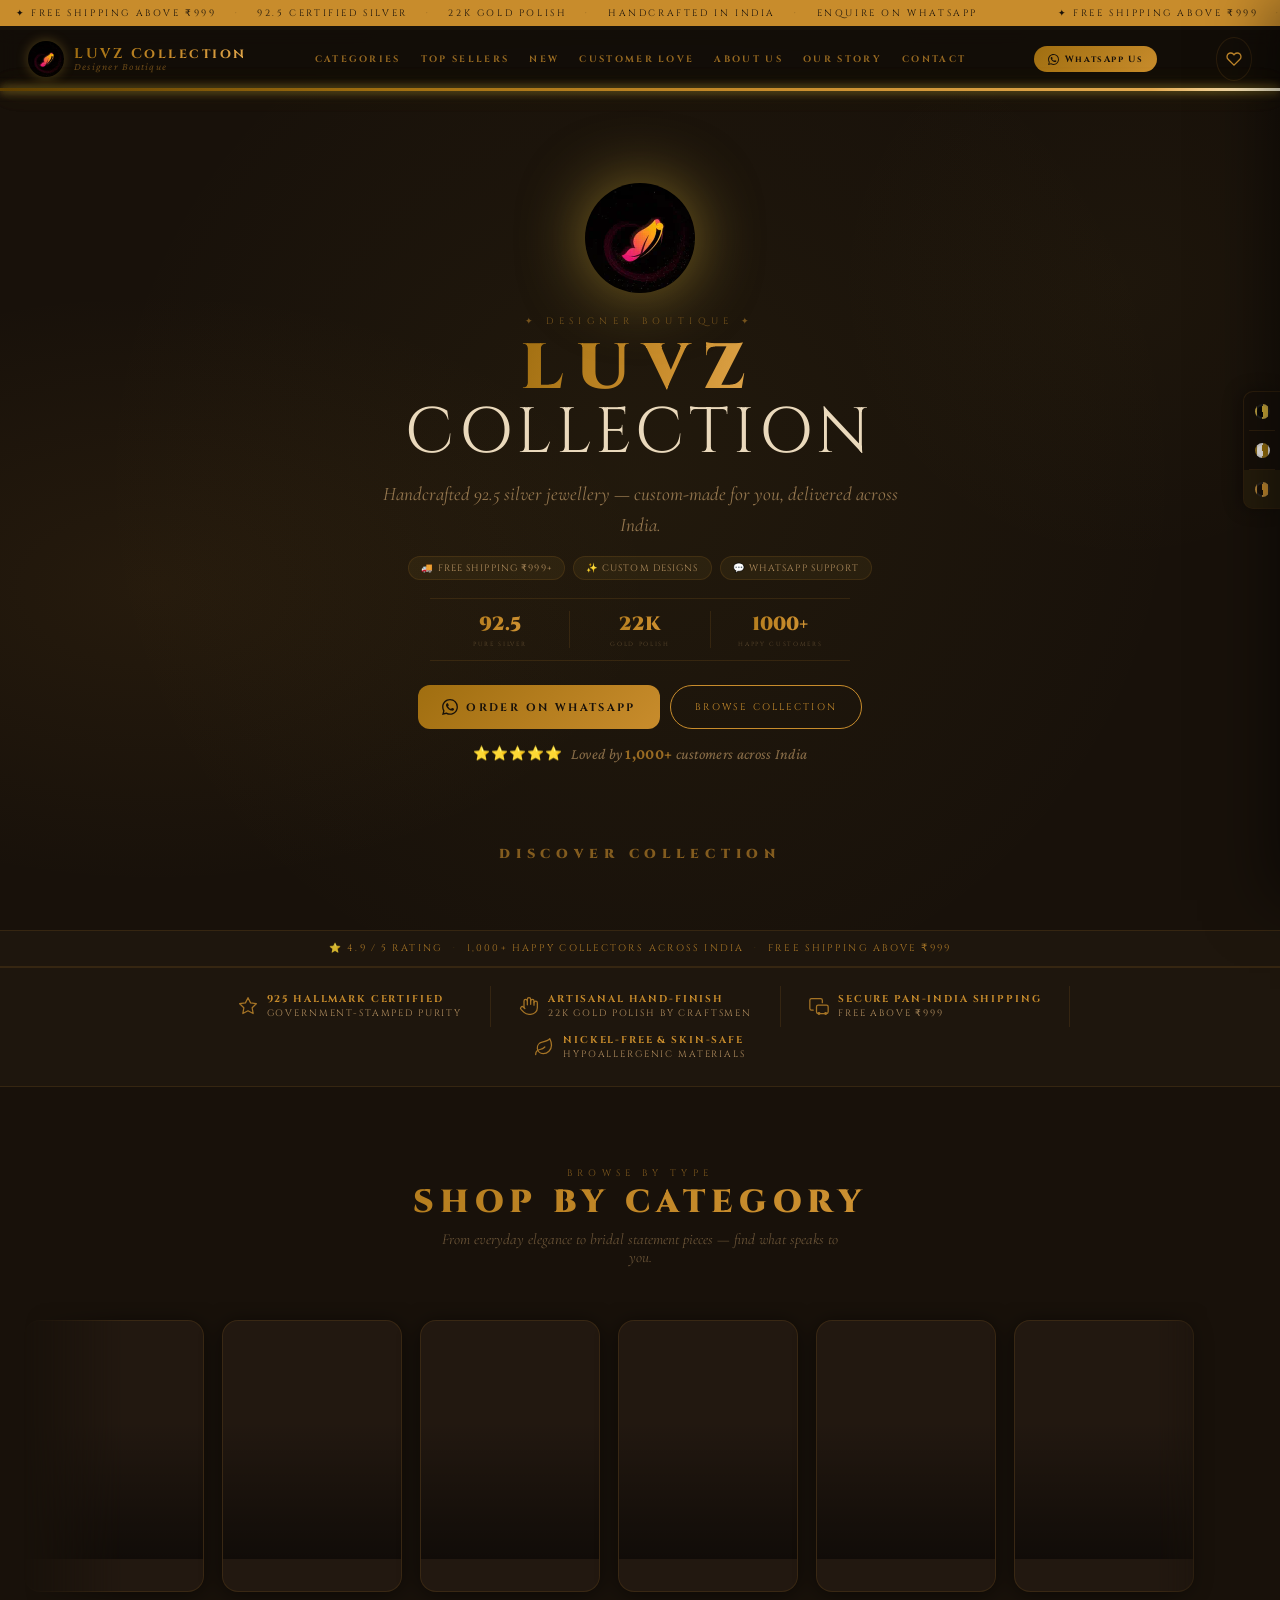
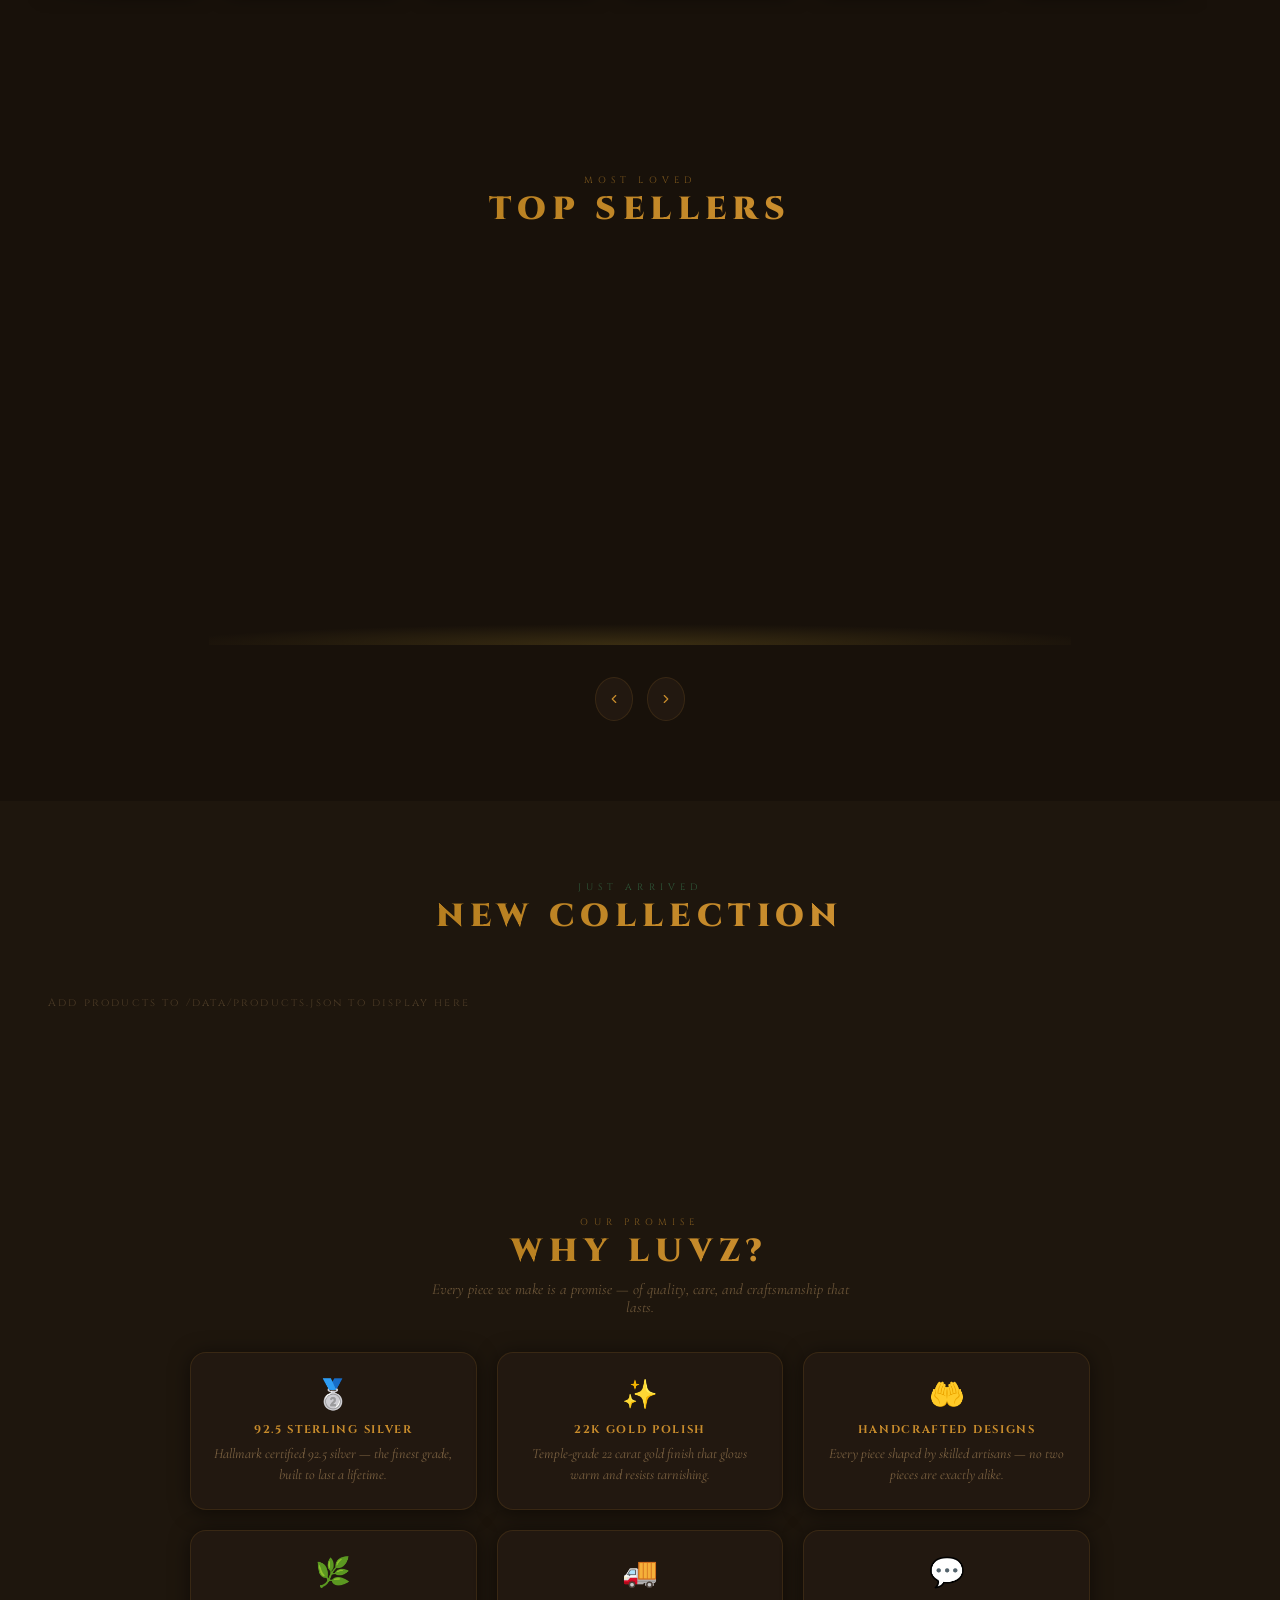
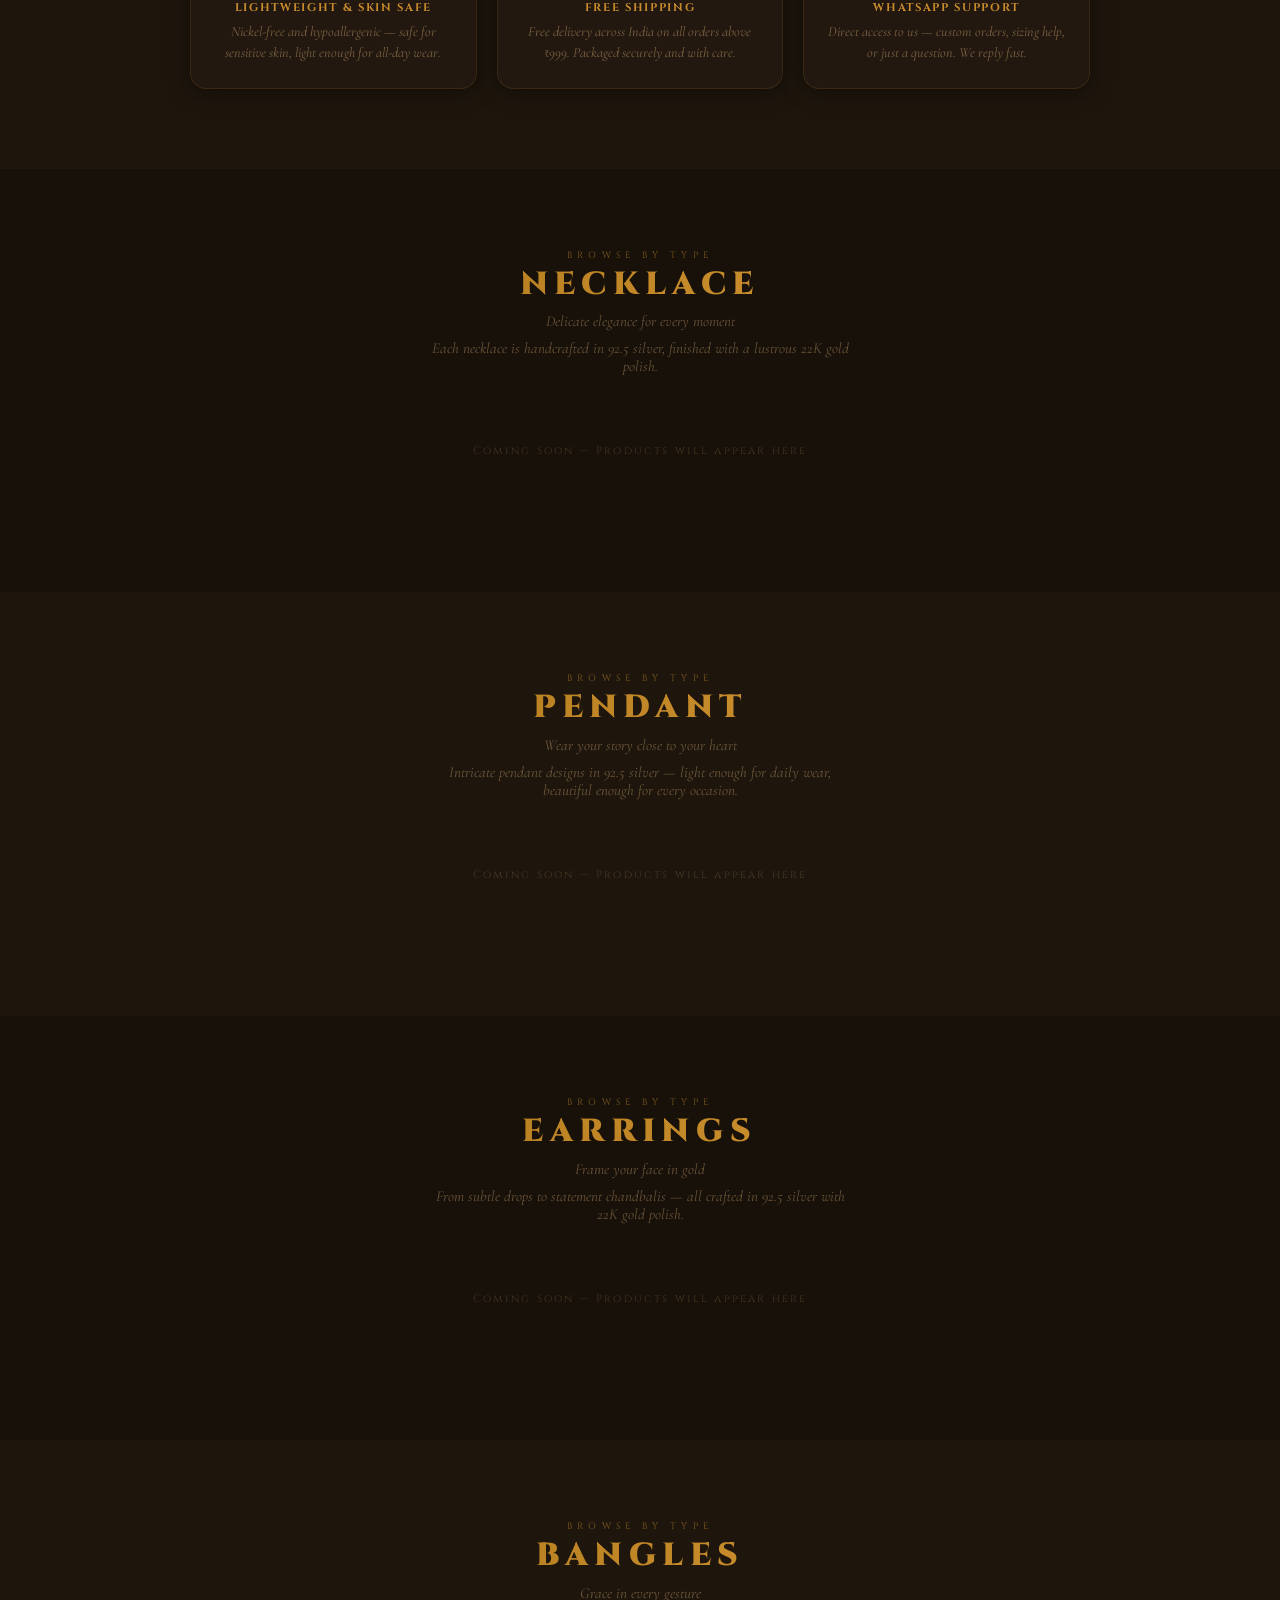
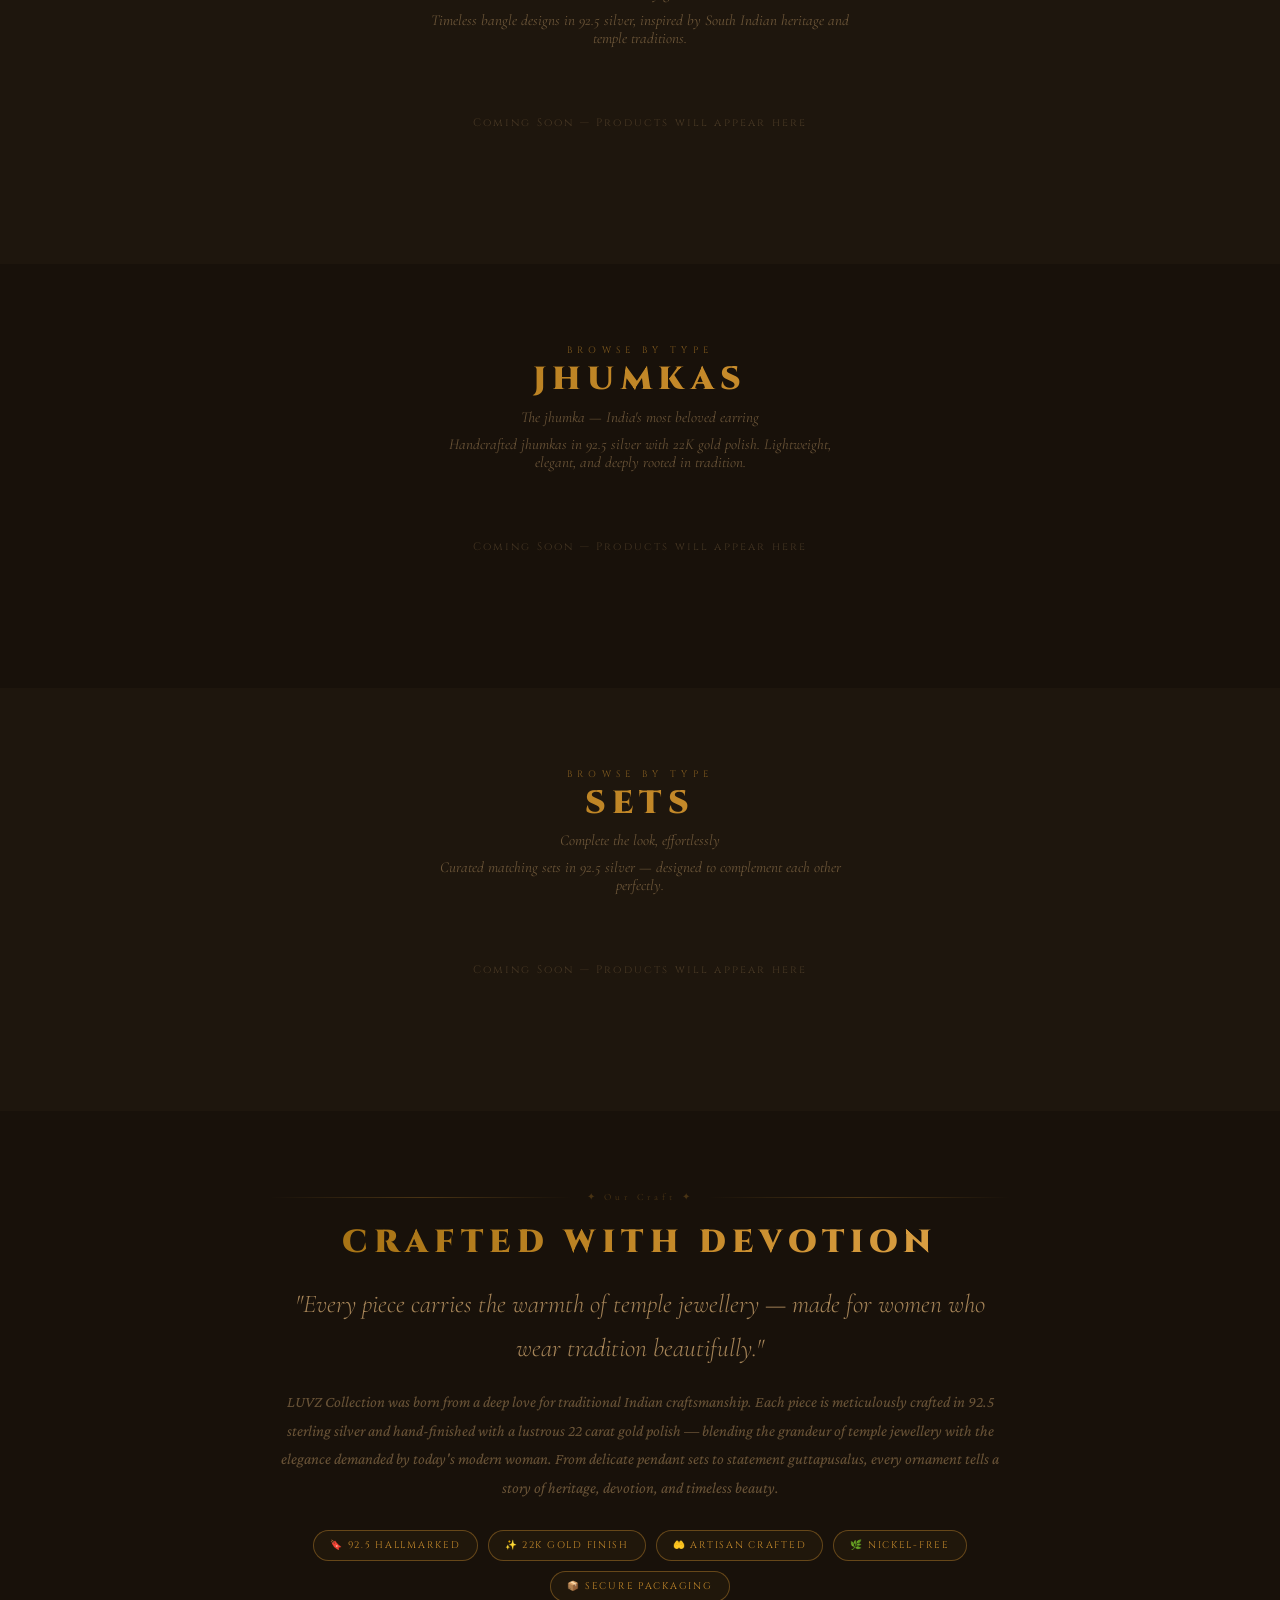
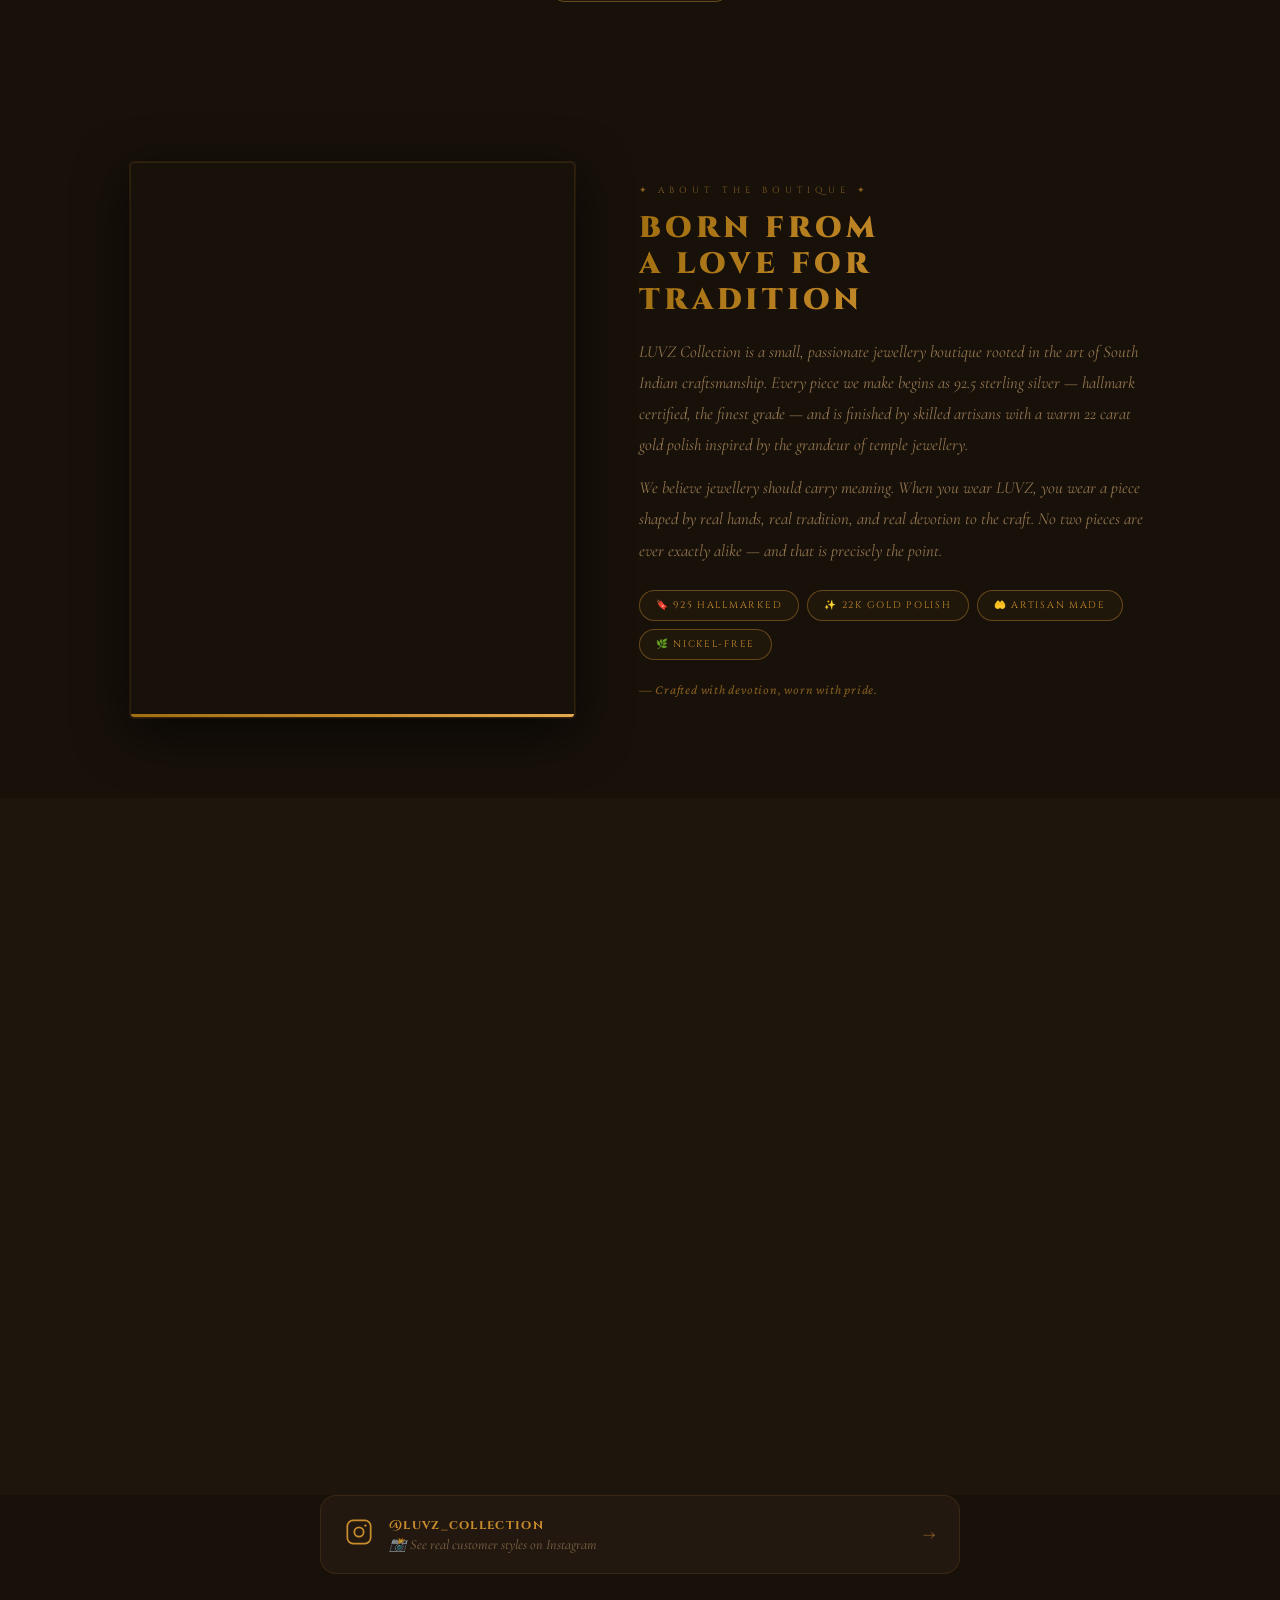
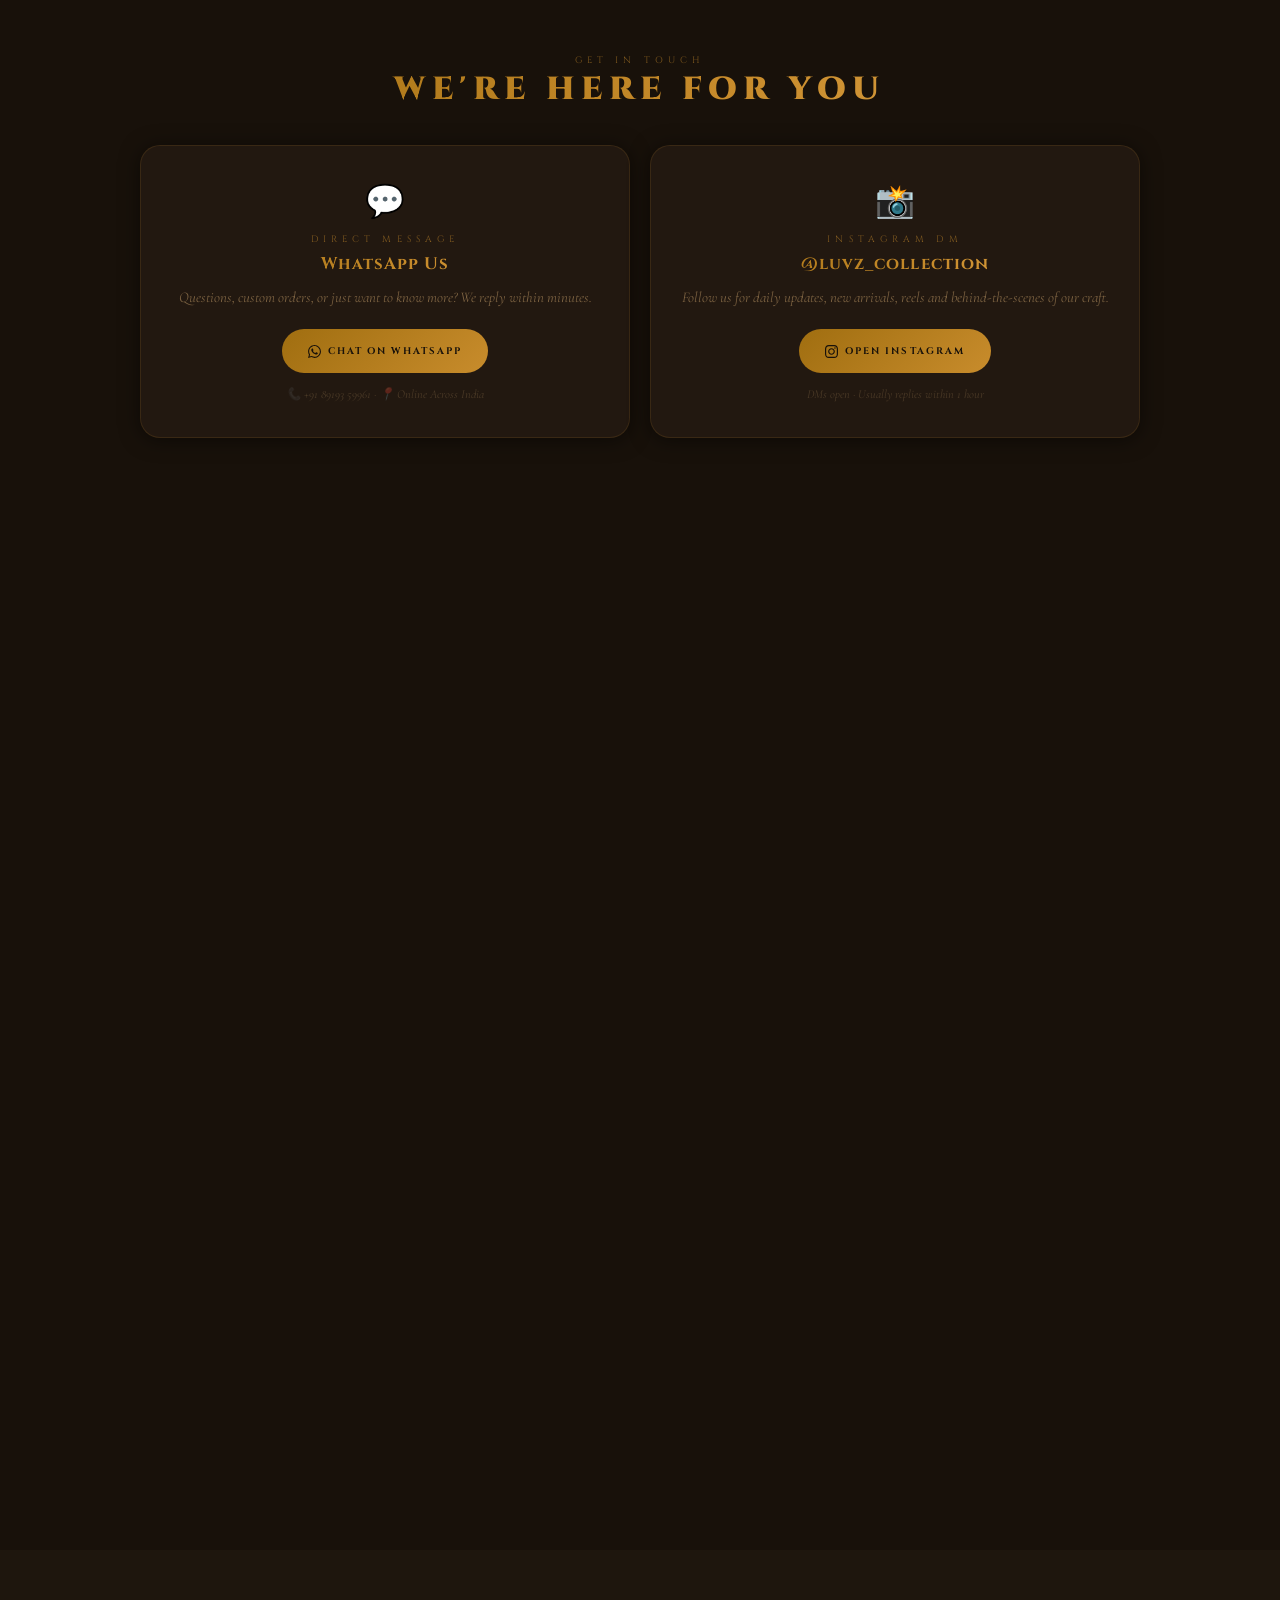
==== index.html @ 24cb023e "Modal fix" ====
<!DOCTYPE html>
<html lang="en" data-theme="earth">

<head>
  <!-- Google Analytics: loaded after page is idle to avoid TBT penalty -->
  <!-- Actual load happens via requestIdleCallback in app.js -->
  <meta charset="UTF-8" />
  <meta name="viewport" content="width=device-width, initial-scale=1.0" />
  <title>LUVZ Collection | 92.5 Silver Jewelry with 22K Gold Polish | Handcrafted Indian Jewellery</title>
  <meta name="description"
    content="Shop handcrafted 92.5 sterling silver jewelry with 22 carat gold polish. Elegant necklaces, bangles, jhumkas, earrings and pendant sets. Loved by 1000+ customers across India." />
  <meta name="keywords"
    content="92.5 silver jewelry, 22K gold polish jewelry, handcrafted Indian jewellery, silver necklace, silver jhumka, silver bangles, temple jewelry, South Indian jewellery, LUVZ Collection" />
  <meta name="robots" content="index, follow" />
  <!-- Open Graph – for WhatsApp & Instagram link previews -->
  <meta property="og:type" content="website" />
  <meta property="og:title" content="LUVZ Collection | 92.5 Silver Jewelry with 22K Gold Polish" />
  <meta property="og:description"
    content="Handcrafted 92.5 silver jewelry finished with 22 carat gold polish. Necklaces, bangles, jhumkas & more. Shop now or enquire on WhatsApp." />
  <meta property="og:image" content="https://luvzcollection.netlify.app/images/logo_gif.webp" />
  <meta property="og:url" content="https://luvzcollection.netlify.app/" />
  <meta property="og:site_name" content="LUVZ Collection" />
  <!-- Twitter/X card -->
  <meta name="twitter:card" content="summary" />
  <meta name="twitter:title" content="LUVZ Collection | Handcrafted Silver Jewelry" />
  <meta name="twitter:description"
    content="92.5 Silver with 22K Gold Polish. Shop necklaces, bangles, jhumkas and more." />
  <link rel="canonical" href="https://luvzcollection.netlify.app/" />
  <script type="application/ld+json">
  {
    "@context": "https://schema.org",
    "@type": "Store",
    "name": "LUVZ Collection",
    "url": "https://luvzcollection.netlify.app/",
    "logo": "https://luvzcollection.netlify.app/images/logo_gif.webp",
    "description": "LUVZ Collection is a handcrafted 92.5 silver jewelry brand creating elegant Indian jewellery finished with 22 carat gold polish."
  }
</script>
  <link rel="dns-prefetch" href="https://cdn.jsdelivr.net" />
  <link rel="preconnect" href="https://res.cloudinary.com" crossorigin />
  <link rel="preconnect" href="https://fonts.googleapis.com" />
  <link rel="preconnect" href="https://fonts.gstatic.com" crossorigin />
  <!-- Google Fonts: non-blocking -->
  <link
    href="https://fonts.googleapis.com/css2?family=Cinzel:wght@600;700;900&family=Cormorant+Garamond:ital,wght@0,300;0,400;0,600;1,300;1,400;1,600&family=Crimson+Pro:ital,wght@0,200;0,300;1,200;1,300&display=swap"
    rel="stylesheet" media="print" onload="this.media='all'" />
  <noscript><link href="https://fonts.googleapis.com/css2?family=Cinzel:wght@600;700;900&family=Cormorant+Garamond:ital,wght@0,300;0,400;0,600;1,300;1,400;1,600&family=Crimson+Pro:ital,wght@0,200;0,300;1,200;1,300&display=swap" rel="stylesheet" /></noscript>
  <link rel="preload" href="images/logo_gif.webp" as="image" type="image/webp" fetchpriority="high" />
  <link rel="icon" href="favicon.ico" type="image/x-icon" />
  <!-- Tailwind CDN removed: only 5 utility classes were used, replaced with inline CSS -->

  <!-- Netlify Identity: loaded on-demand only when admin panel is accessed (see app.js) -->

  <!-- tailwind.config removed with Tailwind CDN -->
  <style>
    /* ═══════════════════ THEMES ═══════════════════ */
    [data-theme="dark"] {
      --bg: #080807;
      --bg2: #0E0D09;
      --bg3: #131108;
      --card: #141210;
      --card2: #1C1916;
      --border: rgba(212, 175, 55, .12);
      --border-h: rgba(212, 175, 55, .42);
      --txt: #F2EDE0;
      --txt2: #B8AB90;
      --txt3: rgba(184, 171, 144, .32);
      --gold: #D4AF37;
      --gold-d: #A8860A;
      --gold-l: #F0CF6A;
      --gold-xl: #F8E8A0;
      --nav-bg: rgba(8, 8, 7, .97);
      --modal-bg: #0E0D09;
      --btn-fg: #080807;
      --sk1: #1A1714;
      --sk2: #252018;
      --hero-glow: rgba(212, 175, 55, .065);
      --trust-bg: #0B0A07;
      --cat-hover: rgba(212, 175, 55, .055);
      --sh: 0 2px 20px rgba(0, 0, 0, .45);
      --sh-h: 0 14px 52px rgba(0, 0, 0, .65), 0 0 0 1px rgba(212, 175, 55, .14);
      --sh-modal: 0 40px 120px rgba(0, 0, 0, .82);
    }

    [data-theme="light"] {
      --bg: #FAF7F2;
      --bg2: #F2EDE2;
      --bg3: #EAE2D0;
      --card: #FFFFFF;
      --card2: #F8F4EC;
      --border: rgba(140, 100, 8, .14);
      --border-h: rgba(140, 100, 8, .48);
      --txt: #1A1508;
      --txt2: #5A4A28;
      --txt3: rgba(90, 74, 40, .32);
      --gold: #9A7008;
      --gold-d: #7A5400;
      --gold-l: #B8900A;
      --gold-xl: #D4AF37;
      --nav-bg: rgba(250, 247, 242, .97);
      --modal-bg: #FFFFFF;
      --btn-fg: #FAF7F2;
      --sk1: #E8E0D0;
      --sk2: #D5CCBA;
      --hero-glow: rgba(140, 100, 8, .045);
      --trust-bg: #F2EDE2;
      --cat-hover: rgba(140, 100, 8, .048);
      --sh: 0 2px 16px rgba(0, 0, 0, .07);
      --sh-h: 0 10px 40px rgba(0, 0, 0, .13), 0 0 0 1px rgba(140, 100, 8, .17);
      --sh-modal: 0 40px 120px rgba(0, 0, 0, .22);
    }

    [data-theme="earth"] {
      --bg: #18110A;
      --bg2: #1E160D;
      --bg3: #261C11;
      --card: #221810;
      --card2: #2C2016;
      --border: rgba(196, 136, 44, .14);
      --border-h: rgba(196, 136, 44, .43);
      --txt: #EAD9BC;
      --txt2: #B49060;
      --txt3: rgba(180, 144, 96, .32);
      --gold: #C88C2C;
      --gold-d: #A06E10;
      --gold-l: #E4AA50;
      --gold-xl: #F2CA78;
      --nav-bg: rgba(24, 17, 10, .97);
      --modal-bg: #1E160D;
      --btn-fg: #18110A;
      --sk1: #2A1E14;
      --sk2: #36281A;
      --hero-glow: rgba(196, 136, 44, .08);
      --trust-bg: #1E160D;
      --cat-hover: rgba(196, 136, 44, .065);
      --sh: 0 2px 20px rgba(0, 0, 0, .5);
      --sh-h: 0 14px 52px rgba(0, 0, 0, .7), 0 0 0 1px rgba(196, 136, 44, .15);
      --sh-modal: 0 40px 120px rgba(0, 0, 0, .88);
    }

    /* ═══════════════════ BASE ═══════════════════ */
    *,
    *::before,
    *::after {
      box-sizing: border-box;
      margin: 0;
      padding: 0
    }

    html {
      scroll-behavior: smooth
    }

    html {
      overflow-x: hidden;
    }
    body {
      background: var(--bg);
      color: var(--txt);
      font-family: 'Cormorant Garamond', serif;
      -webkit-font-smoothing: antialiased;
      overflow-x: hidden;
      transition: background .4s, color .4s
    }

    ::-webkit-scrollbar {
      width: 3px
    }

    ::-webkit-scrollbar-track {
      background: var(--bg)
    }

    ::-webkit-scrollbar-thumb {
      background: var(--gold);
      border-radius: 2px
    }
    /* ═══════════════════ GOLD TEXT ═══════════════════ */
    .gold-text {
      background: linear-gradient(110deg, var(--gold-d) 0%, var(--gold) 30%, var(--gold-l) 55%, var(--gold) 78%, var(--gold-d) 100%);
      background-size: 200% auto;
      -webkit-background-clip: text;
      -webkit-text-fill-color: transparent;
      background-clip: text;
      
      background-size: 200% 100%;
      animation: skWave 1.7s infinite
    }

    @keyframes skWave {
      0% {
        background-position: 200% 0
      }

      100% {
        background-position: -200% 0
      }
    }

    /* ═══════════════════ LOADING SPINNER ═══════════════════ */
    .loading-spinner {
      display: inline-block;
      width: 20px;
      height: 20px;
      border: 2px solid var(--border);
      border-top-color: var(--gold);
      border-radius: 50%;
      animation: spin 0.8s linear infinite;
    }

    @keyframes spin {
      to {
        transform: rotate(360deg);
      }
    }

    .loading-message {
      display: flex;
      align-items: center;
      justify-content: center;
      gap: 10px;
      padding: 24px;
      font-family: 'Cinzel', serif;
      font-size: .68rem;
      letter-spacing: .2em;
      color: var(--txt2);
      opacity: .58;
    }

    /* ═══════════════════ REVEAL ═══════════════════ */
    .reveal {
      opacity: 0;
      transform: translateY(22px);
      transition: opacity .7s ease, transform .7s ease
    }

    .reveal.in {
      opacity: 1;
      transform: none
    }

    .reveal.in:nth-child(2) {
      transition-delay: .08s
    }

    .reveal.in:nth-child(3) {
      transition-delay: .16s
    }

    .reveal.in:nth-child(4) {
      transition-delay: .24s
    }

    .reveal.in:nth-child(5) {
      transition-delay: .32s
    }

    .reveal.in:nth-child(6) {
      transition-delay: .40s
    }

    /* ═══════════════════ GEM BAR ═══════════════════ */
    /* ══ TASK 4: Liquid Gold Ultra-Striking Header ══ */
    .gem-bar {
      position: fixed;
      top: 88px;
      left: 0;
      right: 0;
      height: 3px;
      z-index: 1002;
      background: linear-gradient(
        90deg,
        #5C3D00 0%,
        var(--gold-d) 15%,
        var(--gold) 30%,
        var(--gold-l) 45%,
        #FFF8DC 50%,
        var(--gold-l) 55%,
        var(--gold) 70%,
        var(--gold-d) 85%,
        #5C3D00 100%
      );
      background-size: 200% auto;
      -webkit-animation: liquidGold 7s cubic-bezier(0.4, 0, 0.2, 1) infinite;
      animation: liquidGold 7s cubic-bezier(0.4, 0, 0.2, 1) infinite;
      box-shadow: 0 0 10px rgba(212,175,55,.5), 0 0 24px rgba(212,175,55,.18);
      pointer-events: none;
      opacity: 1;
      transition: opacity 0.4s ease;
    }
    .gem-bar.gem-hidden {
      opacity: 0;
    }
    header,
    .top-container,
    #nav {
      overflow: visible !important;
    }
    @keyframes liquidGold {
      0%   { background-position: 0% center;   box-shadow: 0 0 8px rgba(212,175,55,.35), 0 0 18px rgba(212,175,55,.12) }
      50%  { background-position: 100% center;  box-shadow: 0 0 14px rgba(240,207,106,.55), 0 0 32px rgba(212,175,55,.22) }
      100% { background-position: 200% center;  box-shadow: 0 0 8px rgba(212,175,55,.35), 0 0 18px rgba(212,175,55,.12) }
    }
    .gem-bar > span { display: none }

    /* ═══════════════════ DIVIDER ═══════════════════ */
    .divider {
      display: flex;
      align-items: center;
      gap: 14px;
      color: var(--gold);
      opacity: .28
    }

    .divider::before,
    .divider::after {
      content: '';
      flex: 1;
      height: 1px;
      background: linear-gradient(90deg, transparent, var(--gold), transparent)
    }

    /* ═══════════════════ UTILS ═══════════════════ */
    .eyebrow {
      font-family: 'Cinzel', serif;
      font-size: .58rem;
      letter-spacing: .55em;
      text-transform: uppercase;
      color: var(--gold);
      opacity: .58;
      margin-bottom: 6px
    }

    .sec-title {
      font-family: 'Cinzel', serif;
      font-size: clamp(1.45rem, 3vw, 2rem);
      font-weight: 900;
      letter-spacing: .2em;
      line-height: 1.15;
      text-transform: uppercase
    }

    /* ═══════════════════ ANNOUNCEMENT BAR ═══════════════════ */
    #ann-bar {
      background: var(--gold);
      color: var(--btn-fg);
      font-family: 'Cinzel', serif;
      font-size: .58rem;
      letter-spacing: .28em;
      text-transform: uppercase;
      text-align: center;
      padding: 7px 16px;
      overflow: hidden;
      position: fixed;
      top: 0;
      left: 0;
      right: 0;
      z-index: 1001
    }

    .ann-track {
      display: flex;
      gap: 80px;
      width: max-content;
      animation: annScroll 24s linear infinite;
      white-space: nowrap
    }

    .ann-track span {
      display: inline-flex;
      align-items: center;
      gap: 18px
    }

    @keyframes annScroll {
      0% {
        transform: translateX(0)
      }

      100% {
        transform: translateX(-50%)
      }
    }

    /* ═══════════════════ NAVBAR ═══════════════════ */
    #nav {
      position: fixed;
      top: 30px;
      left: 0;
      right: 0;
      z-index: 1002;
      padding: 0 28px;
      transition: background .3s, box-shadow .3s;
      /* Solid fallback — works on ALL Chrome versions, no CSS variable channels */
      background: rgba(18, 13, 8, 0.82);
      backdrop-filter: blur(8px);
      -webkit-backdrop-filter: blur(8px);
    }
    /* Per-theme nav background tints */
    [data-theme="dark"]  #nav { background: rgba(8,  8,  7,  0.82); }
    [data-theme="light"] #nav { background: rgba(250,247,242,0.88); }
    [data-theme="earth"] #nav { background: rgba(18, 13, 8,  0.82); }

    #nav.stuck {
      background: var(--nav-bg);
      backdrop-filter: blur(22px);
      -webkit-backdrop-filter: blur(22px);
      box-shadow: 0 1px 0 var(--border);
    }

    .nav-inner {
      max-width: 1360px;
      margin: 0 auto;
      display: flex;
      align-items: center;
      justify-content: space-between;
      height: 58px
    }

    .nav-logo-wrap {
      display: flex;
      align-items: center;
      gap: 10px;
      text-decoration: none
    }

    .nav-logo-img {
      height: 36px;
      width: 36px;
      object-fit: contain;
      border-radius: 50%;
      filter: drop-shadow(0 0 6px rgba(212, 175, 55, .32));
      animation: logoFloat 4.5s ease-in-out infinite
    }

    @keyframes logoFloat {

      0%,
      100% {
        transform: translateY(0)
      }

      50% {
        transform: translateY(-4px)
      }
    }

    .nav-brand {
      font-family: 'Cinzel', serif;
      font-size: .88rem;
      font-weight: 700;
      letter-spacing: .18em;
      line-height: 1.1
    }

    .nav-brand-sub {
      font-family: 'Crimson Pro', serif;
      font-size: .65rem;
      font-style: italic;
      color: var(--gold);
      opacity: .48;
      letter-spacing: .12em
    }

    .nav-links {
      display: flex;
      align-items: center;
      gap: 2px
    }

    .nav-link {
      font-family: 'Cinzel', serif;
      font-size: .58rem;
      letter-spacing: .25em;
      text-transform: uppercase;
      text-decoration: none;
      color: var(--gold);
      font-weight: 700;
      opacity: .72;
      padding: 6px 9px;
      border-bottom: 1.5px solid transparent;
      transition: opacity .2s, border-color .2s
    }

    .nav-link:hover {
      opacity: 1;
      border-bottom-color: var(--gold)
    }

    .nav-wa {
      display: flex;
      align-items: center;
      gap: 6px;
      background: linear-gradient(135deg, var(--gold-d), var(--gold));
      color: var(--btn-fg);
      font-family: 'Cinzel', serif;
      font-size: .56rem;
      letter-spacing: .18em;
      font-weight: 700;
      padding: 7px 14px;
      border-radius: 20px;
      text-decoration: none;
      transition: all .3s;
      white-space: nowrap
    }

    .nav-wa:hover {
      box-shadow: 0 4px 18px rgba(168, 134, 10, .38);
      transform: translateY(-1px)
    }

    .nav-ham {
      display: none;
      background: rgba(0,0,0,.35);   /* ensures visibility on any page background */
      border: 1px solid var(--border);
      color: var(--gold);
      cursor: pointer;
      padding: 8px;
      border-radius: 8px;
      /* Explicit min size — 44px touch target */
      min-width: 44px;
      min-height: 44px;
      align-items: center;
      justify-content: center;
    }
    .nav-ham svg {
      display: block;
      stroke: var(--gold);       /* explicit — not inherited, works on Chrome */
      flex-shrink: 0;
    }
    [data-theme="light"] .nav-ham {
      background: rgba(0,0,0,.12);
    }

    /* ── Mobile menu: full-screen overlay when open ── */
    #mob-menu {
      display: none;
    }

    #mob-menu.open {
      display: flex;
      flex-direction: column;
      position: fixed;
      inset: 0;
      z-index: 2100;
      /* Solid CSS colour — no rgba, no backdrop-filter.
         backdrop-filter creates compositing issues on Chrome/Android
         that make the background appear transparent even at 0.99 alpha. */
      background: #080807;
      /* No backdrop-filter here — background is already fully opaque */
      padding: 104px 32px 40px;
      overflow-y: auto;
    }

    /* Close tap area: invisible layer behind links to dismiss on backdrop tap */
    #mob-menu.open::before {
      content: '';
      position: fixed;
      inset: 0;
      z-index: -1;
      cursor: pointer;
    }

    .mob-link {
      display: block;
      font-family: 'Cinzel', serif;
      font-size: .88rem;
      font-weight: 700;
      letter-spacing: .32em;
      text-transform: uppercase;
      /* Force near-white: background is always near-black (#080807)
         so var(--txt) could be dark on light theme. Use absolute value. */
      color: #F0E8D8 !important;
      text-decoration: none;
      opacity: 1;
      padding: 20px 0;
      min-height: 56px;           /* generous touch target */
      display: flex;
      align-items: center;
      border-bottom: 1px solid rgba(212,175,55,.15);
      transition: color .18s, padding-left .18s, border-color .18s;
    }
    .mob-link:hover,
    .mob-link:focus {
      color: var(--gold) !important;
      padding-left: 10px;
      border-bottom-color: rgba(212,175,55,.35);
      outline: none;
    }
    .mob-link:last-child { border-bottom: none; }
    /* Ensure the menu header label is also clearly visible */
    #mob-menu.open > div:first-child span {
      color: #D4AF37 !important;
    }

    @media(max-width:900px) {

      .nav-links,
      .nav-wa {
        display: none !important
      }

      .nav-ham {
        display: flex
      }
    }

    /* ═══════════════════ HERO ═══════════════════ */
    .hero {
      min-height: 100svh;
      display: flex;
      flex-direction: column;
      justify-content: center;
      background: var(--bg);
      position: relative;
      overflow: hidden;
      padding: 88px 16px 16px;
      box-sizing: border-box
    }

    .hero::before {
      content: '';
      position: absolute;
      inset: 0;
      pointer-events: none;
      z-index: 0;
      background:
        radial-gradient(circle, rgba(212,175,55,.05) 0%, transparent 70%),
        radial-gradient(ellipse 65% 55% at 12% 62%, var(--hero-glow), transparent 60%),
        radial-gradient(ellipse 40% 55% at 88% 28%, rgba(212,175,55,.03), transparent 58%)
    }

    .hero-inner {
      flex: 1;
      display: flex;
      flex-direction: column;
      align-items: center;
      justify-content: center;
      max-width: 900px;
      margin: 0 auto;
      width: 100%;
      padding: 28px 44px 0;
      position: relative;
      z-index: 1;
      text-align: center
    }

    @media(max-width:768px) {
      .hero-inner {
        padding: 20px 20px 0
      }
    }

    .hero-brand-col {
      display: flex;
      flex-direction: column;
      align-items: center;
      justify-content: center;
      padding-bottom: 32px;
      width: 100%
    }

    .hero-logo-img {
      height: 110px;
      width: 110px;
      object-fit: contain;
      border-radius: 50%;
      filter: drop-shadow(0 0 32px rgba(212, 175, 55, .55));
      animation: logoFloat 4.5s ease-in-out infinite;
      margin-bottom: 22px
    }

    .hero-kicker {
      font-family: 'Cinzel', serif;
      font-size: .58rem;
      letter-spacing: .58em;
      text-transform: uppercase;
      color: var(--gold);
      opacity: .52;
      margin-bottom: 10px
    }

    .hero-h1 {
      font-family: 'Cinzel', serif;
      font-size: clamp(2.2rem, 5vw, 4rem);
      font-weight: 900;
      letter-spacing: .2em;
      line-height: 1.0;
      margin-bottom: 0;
      text-transform: uppercase;
      max-width: 600px
    }

    .hero-h1-sub {
      color: var(--txt);
      font-weight: 400;
      letter-spacing: .07em
    }

    .hero-tagline {
      font-family: 'Cormorant Garamond', serif;
      font-size: clamp(1rem, 1.8vw, 1.2rem);
      font-style: italic;
      color: var(--txt2);
      opacity: .8;
      margin-top: 14px;
      margin-bottom: 4px;
      line-height: 1.6;
      max-width: 540px
    }

    .hero-stats {
      display: flex;
      gap: 0;
      border-top: 1px solid var(--border);
      border-bottom: 1px solid var(--border);
      padding: 12px 0;
      margin-bottom: 24px;
      width: 100%;
      max-width: 420px
    }

    .hstat {
      flex: 1;
      text-align: center
    }

    .hstat+.hstat {
      border-left: 1px solid var(--border)
    }

    .hstat-num {
      font-family: 'Cinzel', serif;
      font-size: 1.2rem;
      font-weight: 900
    }

    .hstat-lbl {
      font-family: 'Cinzel', serif;
      font-size: 6px;
      letter-spacing: .28em;
      text-transform: uppercase;
      color: var(--txt2);
      opacity: .42;
      margin-top: 3px
    }

    .hero-btns {
      display: flex;
      flex-wrap: wrap;
      gap: 10px;
      justify-content: center
    }

    .hero-social-proof {
      display: flex;
      align-items: center;
      gap: 8px;
      margin-top: 16px;
      justify-content: center
    }

    .hero-stars {
      font-size: .85rem;
      letter-spacing: 1px
    }

    .hero-proof-text {
      font-family: 'Crimson Pro', serif;
      font-size: .95rem;
      font-style: italic;
      color: var(--txt2);
      opacity: .72;
      letter-spacing: .02em
    }

    .hero-proof-text strong {
      color: var(--gold);
      font-style: normal;
      font-weight: 700
    }

    /* hero-poster-col removed */
    .scroll-ind {
      display: flex;
      flex-direction: column;
      align-items: center;
      gap: 5px;
      padding: 14px 0 18px;
      cursor: pointer;
      transition: opacity .4s;
      position: relative;
      z-index: 1
    }

    .scroll-ind span {
      font-family: 'Cinzel', serif;
      font-size: 13px;
      font-weight: 900;
      letter-spacing: .45em;
      text-transform: uppercase;
      color: var(--gold);
      opacity: .6
    }

    @media(max-width:600px) {
      .hero {
        min-height: 100svh;
        padding: calc(72px + env(safe-area-inset-top)) 16px 12px;
        margin-top: 0 !important;
      }

      .hero-inner {
        justify-content: center;
        padding: 0;
      }

      .hero-brand-col {
        gap: 10px;
        padding-bottom: 0;
      }

      .hero-logo-img {
        width: 80px;
        height: 80px;
        margin-bottom: 0;
      }

      .hero-kicker {
        font-size: .5rem;
        letter-spacing: .42em;
        margin-bottom: 0;
      }

      .hero-h1 {
        font-size: 24px;
        line-height: 1.05;
        letter-spacing: .14em;
        max-width: 320px;
      }

      .hero-tagline {
        font-size: 14px;
        line-height: 1.45;
        margin: 0;
        max-width: 320px;
      }

      .hero-trust-pills {
        gap: 6px;
        margin: 2px 0 8px;
      }

      .hero-pill {
        font-size: .48rem;
        padding: 4px 8px;
      }

      .hero-stats {
        padding: 8px 0;
        margin-bottom: 10px;
      }

      .hstat-num {
        font-size: 1rem;
      }

      .hero-btns {
        gap: 8px;
      }

      .hero-social-proof {
        gap: 6px;
        margin-top: 10px;
        flex-wrap: wrap;
      }

      .hero-stars {
        font-size: .78rem;
      }

      .hero-proof-text {
        font-size: 14px;
        line-height: 1.35;
      }

      .scroll-ind {
        padding: 8px 0 4px;
      }

      .scroll-ind span {
        font-size: 10px;
        letter-spacing: .32em;
      }
    }

    .chevrons {
      display: flex;
      flex-direction: column;
      align-items: center;
      gap: 2px;
      margin-top: 3px
    }

    .chev {
      width: 12px;
      height: 7px;
      border-right: 1.5px solid var(--gold);
      border-bottom: 1.5px solid var(--gold);
      transform: rotate(45deg);
      animation: chevBounce 1.5s ease-in-out infinite;
      opacity: 0
    }

    .chev:nth-child(2) {
      animation-delay: .15s
    }

    .chev:nth-child(3) {
      animation-delay: .3s
    }

    @keyframes chevBounce {
      0% {
        opacity: 0;
        transform: rotate(45deg) translate(-3px, -3px)
      }

      50% {
        opacity: 1
      }

      100% {
        opacity: 0;
        transform: rotate(45deg) translate(3px, 3px)
      }
    }

    /* ═══════════════════ TRUST STRIP ═══════════════════ */
    .trust-strip {
      background: var(--trust-bg);
      border-top: 1px solid var(--border);
      border-bottom: 1px solid var(--border);
      padding: 18px 24px
    }

    .trust-inner {
      max-width: 1100px;
      margin: 0 auto;
      display: flex;
      align-items: center;
      justify-content: center;
      flex-wrap: wrap;
      gap: 0
    }

    .trust-item {
      display: flex;
      align-items: center;
      gap: 9px;
      padding: 6px 28px;
      border-right: 1px solid var(--border)
    }

    .trust-item:last-child {
      border-right: none
    }

    .trust-icon {
      font-size: 1.05rem;
      opacity: .8
    }

    .trust-text {
      font-family: 'Cinzel', serif;
      font-size: .58rem;
      letter-spacing: .2em;
      text-transform: uppercase;
      color: var(--txt2);
      line-height: 1.5
    }

    .trust-text strong {
      display: block;
      color: var(--gold);
      font-weight: 700;
      font-size: .62rem
    }

    @media(max-width:640px) {
      .trust-item {
        padding: 8px 14px;
        border-right: none;
        border-bottom: 1px solid var(--border);
        width: 50%
      }

      .trust-item:nth-child(odd) {
        border-right: 1px solid var(--border)
      }

      .trust-item:nth-last-child(1),
      .trust-item:nth-last-child(2) {
        border-bottom: none
      }
    }

    /* ═══════════════════ SECTIONS ═══════════════════ */
    .sec {
      padding: 80px 24px
    }

    .sec-alt {
      background: var(--bg2)
    }

    .sec-head {
      text-align: center;
      margin-bottom: 36px
    }

    .sec-head p {
      font-family: 'Cormorant Garamond', serif;
      font-size: .95rem;
      font-style: italic;
      color: var(--txt2);
      opacity: .52;
      margin-top: 9px;
      max-width: 420px;
      margin-left: auto;
      margin-right: auto
    }

    .cat-sec-subtitle {
      font-family: 'Cormorant Garamond', serif;
      font-size: 1.05rem;
      font-style: italic;
      color: var(--txt2);
      opacity: .65;
      margin-top: 8px;
      max-width: 480px;
      margin-left: auto;
      margin-right: auto
    }

    .cat-sec-story {
      font-family: 'Crimson Pro', serif;
      font-size: .88rem;
      font-style: italic;
      color: var(--txt2);
      opacity: .4;
      margin-top: 6px;
      max-width: 400px;
      margin-left: auto;
      margin-right: auto
    }

    /* ═══════════════════ CATEGORY CAROUSEL ═══════════════════ */
    .cat-carousel-outer {
      overflow: hidden;
      -webkit-mask-image: linear-gradient(90deg, transparent 0%, #000 8%, #000 92%, transparent 100%);
      mask-image: linear-gradient(90deg, transparent 0%, #000 8%, #000 92%, transparent 100%);
      padding: 18px 0 22px;
    }

    .cat-carousel-track {
      display: flex;
      gap: 18px;
      width: max-content;
    }
    /* CSS animation only on non-touch devices — touch devices use JS scroll */
    @media (hover: hover) and (pointer: fine) {
      .cat-carousel-track {
        animation: catScroll 32s linear infinite;
      }
    }

    @media(max-width:768px) {
      .cat-carousel-outer {
        overflow-x: auto;
        overflow-y: hidden;
        -webkit-overflow-scrolling: touch;
        scroll-behavior: auto;
        scrollbar-width: none;
        -webkit-mask-image: none;
        mask-image: none;
        padding: 12px 0 18px;
        touch-action: pan-x;
      }

      .cat-carousel-outer::-webkit-scrollbar {
        display: none;
      }

      .cat-carousel-track {
        gap: 12px;
        width: max-content;
        animation: none;
        padding: 0 16px;
      }

      .cat-tile {
        flex: 0 0 auto;
      }
    }

    /* Pause on hover only for real hover devices (prevents mobile tap-stuck hover) */
    @media (hover:hover) and (pointer:fine) {
      .cat-carousel-track:hover {
        animation-play-state: paused
      }
    }

    @keyframes catScroll {
      0% {
        transform: translateX(0)
      }

      100% {
        transform: translateX(-50%)
      }
    }

    .cat-tile {
      position: relative;
      overflow: hidden;
      cursor: pointer;
      display: flex;
      flex-direction: column;
      border: 1px solid var(--border);
      border-radius: 16px;
      background: var(--card);
      width: 180px;
      flex-shrink: 0;
      transition: border-color .35s, box-shadow .4s;
      box-shadow: var(--sh);
      text-decoration: none;
      color: inherit;
    }

    

    

    

    

    

    @keyframes catFloat {

      0%,
      100% {
        transform: translateY(0)
      }

      50% {
        transform: translateY(-6px)
      }
    }

    @media (hover:hover) and (pointer:fine) {
      .cat-tile:hover {
        border-color: var(--border-h);
        transform: translateY(-10px) scale(1.03) !important;
        box-shadow: var(--sh-h);
        animation-play-state: paused
      }
    }

    @media(max-width:768px) {
      .cat-tile {
        width: 148px
      }
    }

    @media(max-width:480px) {
      .cat-tile {
        width: 132px
      }
    }

    .cat-tile-img {
      overflow: hidden;
      position: relative;
      border-radius: 4px 4px 0 0 /* Luxury Soft-Edges */;
      aspect-ratio: 3/4
    }

    .cat-tile-img img {
      width: 100%;
      height: 100%;
      object-fit: cover;
      display: block;
      transition: transform .65s
    }

    .cat-tile:hover .cat-tile-img img {
      transform: scale(1.12)
    }

    .cat-tile-img::after {
      content: '';
      position: absolute;
      inset: 0;
      background: linear-gradient(to bottom, transparent 42%, rgba(0, 0, 0, .5));
      pointer-events: none;
      transition: opacity .35s
    }

    .cat-tile:hover .cat-tile-img::after {
      opacity: .72
    }

    [data-theme="light"] .cat-tile-img::after {
      background: linear-gradient(to bottom, transparent 48%, rgba(0, 0, 0, .28))
    }

    .cat-placeholder {
      width: 100%;
      height: 100%;
      background: var(--card2);
      display: flex;
      align-items: center;
      justify-content: center;
      font-size: 2.8rem;
      opacity: .25
    }

    .cat-tile-body {
      padding: 10px 12px 12px;
      display: flex;
      align-items: center;
      justify-content: space-between
    }

    .cat-tile-name {
      font-family: 'Cinzel', serif;
      font-size: .67rem;
      font-weight: 600;
      letter-spacing: .1em;
      text-transform: uppercase;
      color: var(--txt)
    }

    .cat-tile-arrow {
      width: 20px;
      height: 20px;
      border-radius: 50%;
      border: 1px solid var(--border-h);
      display: flex;
      align-items: center;
      justify-content: center;
      color: var(--gold);
      font-size: .6rem;
      transition: all .3s;
      flex-shrink: 0
    }

    .cat-tile:hover .cat-tile-arrow {
      background: var(--gold);
      color: var(--btn-fg);
      border-color: var(--gold)
    }

    /* ═══════════════════ CAROUSEL ═══════════════════ */
    .carousel-wrap {
      overflow: hidden
    }

    .carousel-track {
      display: flex;
      gap: 16px;
      transition: transform .58s cubic-bezier(.25, .46, .45, .94);
      will-change: transform
    }

    .carousel-item {
      flex: 0 0 calc(25% - 12px);
      min-width: 195px
    }

    @media(max-width:1100px) {
      .carousel-item {
        flex: 0 0 calc(33.33% - 11px)
      }
    }

    @media(max-width:700px) {
      .carousel-item {
        flex: 0 0 calc(50% - 10px);
        min-width: 0
      }
    }

    @media(max-width:400px) {
      .carousel-item {
        flex: 0 0 calc(50% - 6px) /* always 2-col on mobile */
      }
    }

    /* ═══════════════════ PRODUCT CARD (portrait 3:4) ═══════════════════ */
    .pcard {
      background: var(--card);
      border: 1px solid var(--border);
      border-radius: 18px;
      overflow: hidden;
      cursor: pointer;
      position: relative;
      transition: border-color .35s, transform .4s, box-shadow .4s;
      box-shadow: var(--sh);
      height: 100%;
      display: flex;
      flex-direction: column
    }

    .pcard::before {
      content: '';
      position: absolute;
      inset: 0;
      border-radius: 18px;
      background: linear-gradient(135deg, rgba(212, 175, 55, .05), transparent);
      opacity: 0;
      transition: opacity .4s;
      pointer-events: none;
      z-index: 1
    }

    .pcard:hover {
      border-color: var(--border-h);
      transform: translateY(-6px);
      box-shadow: var(--sh-h)
    }

    .pcard:hover::before {
      opacity: 1
    }

    .pcard-img {
      position: relative;
      overflow: hidden;
      aspect-ratio: 3/4;
      flex-shrink: 0;
      border-radius: 4px 4px 0 0 /* Luxury Soft-Edges */
    }

    .pcard-img img {
      width: 100%;
      height: 100%;
      object-fit: cover;
      display: block;
      transition: transform .65s
    }

    .pcard:hover .pcard-img img {
      transform: scale(1.05) /* Sophisticated Reveal: luxury 105% */
    }

    .pcard-img-ov {
      position: absolute;
      inset: 0;
      background: linear-gradient(to bottom, transparent 48%, rgba(8,6,2,.55));
      pointer-events: none;
      transition: background .4s ease
    }
    .pcard:hover .pcard-img-ov {
      background: linear-gradient(to bottom, rgba(8,6,2,.06) 0%, rgba(8,6,2,.65) 100%)
    }

    [data-theme="light"] .pcard-img-ov {
      background: linear-gradient(to bottom, transparent 58%, rgba(0, 0, 0, .18))
    }

    .zoom-ic {
      position: absolute;
      top: 8px;
      right: 8px;
      background: rgba(0, 0, 0, .54);
      border: 1px solid var(--gold);
      color: var(--gold);
      width: 27px;
      height: 27px;
      border-radius: 50%;
      display: flex;
      align-items: center;
      justify-content: center;
      opacity: 0;
      transition: opacity .25s;
      backdrop-filter: blur(4px)
    }

    .pcard:hover .zoom-ic {
      opacity: 1
    }

    .badge {
      position: absolute;
      bottom: 8px;
      left: 8px;
      font-family: 'Cinzel', serif;
      font-size: 6.5px;
      letter-spacing: .18em;
      padding: 3px 9px;
      text-transform: uppercase;
      font-weight: 700;
      border-radius: 20px;
      
      color: var(--btn-fg)
    }

    .b-new {
      background: rgba(28, 110, 62, .85);
      color: #E0F7EC;
      border: 1px solid rgba(60, 180, 100, .3)
    }

    .b-lim {
      background: rgba(139, 26, 47, .88);
      color: #FFE4EC;
      border: 1px solid rgba(200, 60, 90, .3)
    }

    .b-soldout {
      background: rgba(60, 60, 60, .88);
      color: rgba(255, 255, 255, .7);
      border: 1px solid rgba(150, 150, 150, .3)
    }

    .pcard-scarcity {
      font-family: 'Cinzel', serif;
      font-size: .6rem;
      letter-spacing: .12em;
      color: #E05060;
      margin-bottom: 6px;
      font-weight: 700
    }

    .pcard-info {
      padding: 14px 15px 16px;
      display: flex;
      flex-direction: column;
      flex: 1
    }

    .pcard-cat {
      font-family: 'Cinzel', serif;
      font-size: .56rem;
      letter-spacing: .28em;
      text-transform: uppercase;
      color: var(--gold);
      opacity: .52;
      margin-bottom: 4px
    }

    .pcard-name {
      font-family: 'Cinzel', serif;
      font-size: .74rem;
      font-weight: 700;
      letter-spacing: .1em;
      line-height: 1.35;
      margin-bottom: 5px;
      text-transform: uppercase
    }

    .pcard-desc {
      font-family: 'Cormorant Garamond', serif;
      font-size: .95rem;
      font-style: italic;
      color: var(--txt2);
      opacity: .68;
      line-height: 1.55;
      margin-bottom: 8px;
      display: -webkit-box;
      line-clamp: 2;
      -webkit-line-clamp: 2;
      -webkit-box-orient: vertical;
      overflow: hidden;
      flex: 1
    }

    .pcard-price {
      font-family: 'Cinzel', serif;
      font-size: .78rem;
      font-weight: 700;
      color: var(--gold);
      letter-spacing: .05em;
      margin-bottom: 8px
    }

    .pcard-btn {
      display: flex;
      align-items: center;
      justify-content: center;
      gap: 6px;
      background: linear-gradient(135deg, var(--gold-d), var(--gold));
      color: var(--btn-fg);
      font-family: 'Cinzel', serif;
      font-size: 7px;
      letter-spacing: .22em;
      text-transform: uppercase;
      font-weight: 700;
      padding: 9px 10px;
      border-radius: 10px;
      border: none;
      cursor: pointer;
      text-decoration: none;
      transition: all .3s;
      width: 100%;
      margin-top: auto
    }

    .pcard-btn:hover {
      background: linear-gradient(135deg, var(--gold), var(--gold-l));
      box-shadow: 0 4px 18px rgba(168, 134, 10, .36);
      transform: translateY(-1px)
    }

    /* Quick View + Wishlist */
    .pcard-quick-view {
      position: absolute;
      bottom: 12px;
      left: 50%;
      transform: translateX(-50%) translateY(8px);
      background: rgba(8, 8, 7, .82);
      
      border: 1px solid var(--border-h);
      color: var(--gold);
      font-family: 'Cinzel', serif;
      font-size: 7px;
      letter-spacing: .22em;
      text-transform: uppercase;
      padding: 6px 16px;
      border-radius: 20px;
      white-space: nowrap;
      opacity: 0;
      transition: opacity .28s, transform .28s;
      pointer-events: none;
      z-index: 3;
    }

    [data-theme="light"] .pcard-quick-view {
      background: rgba(250, 247, 242, .9)
    }

    .pcard:hover .pcard-quick-view {
      opacity: 1;
      transform: translateX(-50%) translateY(0);
      pointer-events: auto
    }

    /* On touch/mobile — always show quick view pill */
    @media(hover:none) {
      .pcard-quick-view {
        opacity: 1;
        transform: translateX(-50%) translateY(0);
        pointer-events: auto
      }
    }

    .pcard-wish {
      position: absolute;
      top: 9px;
      right: 9px;
      z-index: 4;
      width: 30px;
      height: 30px;
      border-radius: 50%;
      background: rgba(8, 8, 7, .58);
      
      border: 1px solid rgba(212, 175, 55, .3);
      display: flex;
      align-items: center;
      justify-content: center;
      cursor: pointer;
      transition: all .25s;
      opacity: 0;
    }

    [data-theme="light"] .pcard-wish {
      background: rgba(250, 247, 242, .75)
    }

    .pcard:hover .pcard-wish {
      opacity: 1
    }

    /* On touch/mobile — always show heart */
    @media(hover:none) {
      .pcard-wish {
        opacity: 1
      }
    }

    .pcard-wish:hover {
      border-color: var(--gold);
      background: rgba(212, 175, 55, .15)
    }

    .pcard-wish.wished {
      opacity: 1;
      border-color: var(--gold);
      background: rgba(212, 175, 55, .18)
    }

    .pcard-wish svg {
      transition: fill .2s, stroke .2s
    }

    .pcard-wish.wished svg {
      fill: var(--gold);
      stroke: var(--gold)
    }

    .carousel-nav {
      display: flex;
      align-items: center;
      justify-content: center;
      gap: 14px;
      margin-top: 22px
    }

    .c-btn {
      width: 38px;
      height: 38px;
      border-radius: 50%;
      border: 1px solid var(--border);
      background: var(--card);
      color: var(--gold);
      display: flex;
      align-items: center;
      justify-content: center;
      cursor: pointer;
      transition: all .25s;
      flex-shrink: 0
    }

    .c-btn:hover:not(:disabled) {
      border-color: var(--border-h);
      background: rgba(212, 175, 55, .07);
      transform: scale(1.08)
    }

    .c-btn:disabled {
      opacity: .2;
      cursor: not-allowed
    }

    .c-dots {
      display: flex;
      gap: 6px;
      align-items: center
    }

    .c-dot {
      width: 6px;
      height: 6px;
      border-radius: 50%;
      background: var(--border-h);
      opacity: .3;
      transition: all .3s;
      cursor: pointer;
      border: none;
      padding: 0
    }

    .c-dot.active {
      opacity: 1;
      background: var(--gold);
      width: 18px;
      border-radius: 3px
    }

    .c-count {
      font-family: 'Cinzel', serif;
      font-size: .58rem;
      letter-spacing: .18em;
      color: var(--txt);
      opacity: .72;
      min-width: 62px;
      text-align: center
    }

    /* ═══════════════════ BRAND STORY ═══════════════════ */
    .story-inner {
      max-width: 740px;
      margin: 0 auto;
      text-align: center
    }

    .story-lede {
      font-family: 'Cormorant Garamond', serif;
      font-size: clamp(1.25rem, 2.5vw, 1.6rem);
      font-style: italic;
      font-weight: 300;
      color: var(--txt2);
      opacity: .9;
      line-height: 1.72;
      margin-bottom: 18px
    }

    .story-body {
      font-family: 'Crimson Pro', serif;
      font-size: .98rem;
      font-style: italic;
      color: var(--txt2);
      opacity: .52;
      line-height: 1.82;
      margin-bottom: 24px
    }

    .q-badges {
      display: flex;
      flex-wrap: wrap;
      justify-content: center;
      gap: 10px;
      margin-top: 28px
    }

    .q-badge {
      display: inline-flex;
      align-items: center;
      gap: 7px;
      border: 1px solid var(--border-h);
      padding: 8px 16px;
      border-radius: 24px;
      font-family: 'Cinzel', serif;
      font-size: .6rem;
      letter-spacing: .18em;
      text-transform: uppercase;
      color: var(--gold);
      background: rgba(212, 175, 55, .04);
      transition: all .3s
    }

    .q-badge:hover {
      background: rgba(212, 175, 55, .1);
      box-shadow: 0 2px 14px rgba(168, 134, 10, .18)
    }

    /* ═══════════════════ WHY LUVZ ═══════════════════ */
    .why-grid {
      display: grid;
      grid-template-columns: repeat(3, 1fr);
      gap: 20px;
      max-width: 900px;
      margin: 0 auto
    }

    @media(max-width:700px) {
      .why-grid {
        grid-template-columns: repeat(2, 1fr);
        gap: 14px
      }
    }

    @media(max-width:420px) {
      .why-grid {
        grid-template-columns: 1fr 1fr;
        gap: 12px
      }
    }

    .why-card {
      border: 1px solid var(--border);
      background: var(--card);
      border-radius: 16px;
      padding: 24px 20px;
      text-align: center;
      transition: border-color .3s, box-shadow .3s, transform .35s;
      box-shadow: var(--sh);
    }

    .why-card:hover {
      border-color: var(--border-h);
      box-shadow: var(--sh-h);
      transform: translateY(-4px)
    }

    .why-icon {
      font-size: 1.8rem;
      margin-bottom: 10px;
      display: block
    }

    .why-title {
      font-family: 'Cinzel', serif;
      font-size: .7rem;
      font-weight: 700;
      letter-spacing: .15em;
      text-transform: uppercase;
      color: var(--gold);
      margin-bottom: 6px
    }

    .why-body {
      font-family: 'Cormorant Garamond', serif;
      font-size: .88rem;
      font-style: italic;
      color: var(--txt2);
      opacity: .62;
      line-height: 1.5
    }

    /* ═══════════════════ CONTACT ═══════════════════ */
    .contact-grid {
      display: grid;
      grid-template-columns: 1fr 1fr;
      gap: 20px;
      max-width: 1000px;
      margin: 0 auto
    }

    @media(max-width:640px) {
      .contact-grid {
        grid-template-columns: 1fr 1fr;
        gap: 12px;
      }
      /* Tighten card padding on small screens so content fits side by side */
      .contact-card {
        padding: 20px 14px;
      }
      .contact-title {
        font-size: .9rem;
      }
      .contact-body {
        font-size: .82rem;
      }
    }

    .contact-card {
      border: 1px solid var(--border);
      background: var(--card);
      border-radius: 20px;
      padding: 36px 30px;
      text-align: center;
      transition: border-color .3s, box-shadow .3s;
      box-shadow: var(--sh)
    }

    .contact-card:hover {
      border-color: var(--border-h);
      box-shadow: var(--sh-h)
    }

    .contact-icon {
      font-size: 2rem;
      margin-bottom: 12px
    }

    .contact-title {
      font-family: 'Cinzel', serif;
      font-size: 1.05rem;
      font-weight: 700;
      letter-spacing: .06em;
      margin-bottom: 10px
    }

    .contact-body {
      font-family: 'Cormorant Garamond', serif;
      font-size: .93rem;
      font-style: italic;
      color: var(--txt2);
      opacity: .62;
      margin-bottom: 20px;
      line-height: 1.65
    }

    .contact-footer {
      font-family: 'Cormorant Garamond', serif;
      font-size: .76rem;
      font-style: italic;
      color: var(--txt2);
      opacity: .28;
      margin-top: 14px
    }

    /* ═══════════════════ BUTTONS ═══════════════════ */
    .btn-gold {
      display: inline-flex;
      align-items: center;
      justify-content: center;
      gap: 7px;
      background: linear-gradient(135deg, var(--gold-d), var(--gold));
      color: var(--btn-fg);
      font-family: 'Cinzel', serif;
      font-size: .6rem;
      letter-spacing: .22em;
      text-transform: uppercase;
      text-decoration: none;
      padding: 12px 26px;
      border-radius: 28px;
      font-weight: 700;
      border: none;
      cursor: pointer;
      transition: all .3s
    }

    .btn-gold:hover {
      background: linear-gradient(135deg, var(--gold), var(--gold-l));
      box-shadow: 0 5px 22px rgba(168, 134, 10, .36);
      transform: translateY(-1.5px)
    }

    .btn-outline {
      display: inline-flex;
      align-items: center;
      justify-content: center;
      gap: 7px;
      font-family: 'Cinzel', serif;
      font-size: .6rem;
      letter-spacing: .22em;
      text-transform: uppercase;
      text-decoration: none;
      padding: 11px 24px;
      border: 1.5px solid var(--gold);
      color: var(--gold);
      border-radius: 28px;
      transition: all .3s
    }

    .btn-outline:hover {
      background: rgba(212, 175, 55, .07);
      border-color: var(--gold-l);
      transform: translateY(-1.5px)
    }

    /* ═══════════════════ THEME SWITCHER ═══════════════════ */
    #tsw {
      position: fixed;
      top: 50%;
      right: 0;
      transform: translateY(-50%);
      z-index: 2000;
      display: flex;
      flex-direction: column;
      background: var(--nav-bg);
      border: 1px solid var(--border);
      border-right: none;
      border-radius: 10px 0 0 10px;
      box-shadow: -3px 0 18px rgba(0, 0, 0, .3);
      overflow: hidden
    }
    @media (max-width: 768px) {
      #tsw,
      .theme-selector {
        display: none !important;
      }
    }

    .tb {
      width: 36px;
      height: 38px;
      display: flex;
      align-items: center;
      justify-content: center;
      cursor: pointer;
      border: none;
      background: transparent;
      transition: background .2s;
      position: relative
    }

    .tb:hover,
    .tb.on {
      background: rgba(212, 175, 55, .08)
    }

    .tb::after {
      content: attr(data-tip);
      position: absolute;
      right: calc(100% + 8px);
      top: 50%;
      transform: translateY(-50%);
      background: var(--card);
      border: 1px solid var(--border);
      color: var(--txt);
      font-family: 'Cinzel', serif;
      font-size: 7.5px;
      letter-spacing: .1em;
      padding: 4px 10px;
      white-space: nowrap;
      opacity: 0;
      pointer-events: none;
      transition: opacity .2s;
      border-radius: 4px;
      box-shadow: var(--sh)
    }

    .tb:hover::after {
      opacity: 1
    }

    .td {
      width: 15px;
      height: 15px;
      border-radius: 50%;
      border: 2px solid rgba(128, 128, 128, .18)
    }

    .td-dark {
      background: conic-gradient(#D4AF37 0deg 180deg, #080807 180deg)
    }

    .td-light {
      background: conic-gradient(#9A7008 0deg 180deg, #FAF7F2 180deg)
    }

    .td-earth {
      background: conic-gradient(#C88C2C 0deg 180deg, #18110A 180deg)
    }

    .tw-div {
      height: 1px;
      background: var(--border);
      margin: 0 5px
    }

    /* ═══════════════════ FLOATING WA ═══════════════════ */
    #fwa {
      position: fixed;
      bottom: max(82px, calc(70px + env(safe-area-inset-bottom)));
      right: 14px;
      z-index: 998;
      display: flex;
      align-items: center;
      gap: 8px;
      background: linear-gradient(135deg, #1A6B3C, #25A558);
      color: #fff;
      text-decoration: none;
      padding: 12px 18px 12px 14px;
      border-radius: 50px;
      box-shadow: 0 8px 32px rgba(28,120,68,.55), 0 2px 8px rgba(0,0,0,.3);
      animation: waPulse 2.8s infinite;
      opacity: 0;
      pointer-events: none;
      transform: translateY(16px);
      transition: opacity .45s ease, transform .45s ease;
      min-height: 48px;
      white-space: nowrap;
      max-width: calc(100vw - 28px);
    }
    #fwa.fwa-visible {
      opacity: 1;
      pointer-events: auto;
      transform: translateY(0)
    }
    #fwa:hover { transform: translateY(-2px) !important; box-shadow: 0 12px 40px rgba(28,120,68,.65), 0 2px 8px rgba(0,0,0,.3); }
    #fwa-text {
      font-family: 'Cinzel', serif;
      font-size: .58rem;
      font-weight: 700;
      letter-spacing: .12em;
      text-transform: uppercase;
      line-height: 1.2;
    }
    #fwa-micro {
      font-family: 'Cormorant Garamond', serif;
      font-size: .72rem;
      font-style: italic;
      opacity: .82;
      letter-spacing: .02em;
    }
    @media(max-width:400px) {
      #fwa-text { display: none; }
      #fwa-micro { display: none; }
      #fwa { padding: 12px; border-radius: 50%; }
    }


    @keyframes waPulse {

      0%,
      100% {
        box-shadow: 0 6px 28px rgba(28, 120, 68, .44)
      }

      50% {
        box-shadow: 0 8px 42px rgba(28, 120, 68, .72)
      }
    }

    @media(min-width:769px) {
      #fwa {
        bottom: 28px;
        right: 28px;
      }
    }

    /* ═══════════════════ MOBILE BOTTOM NAV ═══════════════════ */
    #mob-nav {
      display: none;
      position: fixed;
      bottom: 0;
      left: 0;
      right: 0;
      z-index: 997;
      background: var(--nav-bg);
      backdrop-filter: blur(20px);
      border-top: 1px solid var(--border);
      padding: 8px 0 max(8px, env(safe-area-inset-bottom))
    }

    @media(max-width:768px) {
      #mob-nav {
        display: flex
      }
    }

    .mob-nav-inner {
      display: flex;
      align-items: center;
      justify-content: space-around;
      width: 100%
    }

    .mob-nav-item {
      display: flex;
      flex-direction: column;
      align-items: center;
      gap: 2px;
      text-decoration: none;
      color: var(--txt2);
      padding: 2px 6px;
      font-family: 'Cinzel', serif;
      font-size: .46rem;
      letter-spacing: .08em;
      opacity: .58;
      transition: opacity .2s, color .2s;
      background: none;
      border: none;
      cursor: pointer
    }

    .mob-nav-item:hover,
    .mob-nav-item.active {
      color: var(--gold);
      opacity: 1
    }

    .mob-nav-icon {
      font-size: 1.18rem;
      line-height: 1
    }

    /* ═══════════════════ PRODUCT MODAL ═══════════════════ */
    /* ═══════════════════ PRODUCT MODAL ═══════════════════ */
    #moverlay {
      position: fixed;
      inset: 0;
      z-index: 10000;
      background: rgba(0, 0, 0, .88);
      /* Use -webkit- prefix for Safari; skip blur on mobile to avoid GPU lag */
      backdrop-filter: blur(16px);
      -webkit-backdrop-filter: blur(16px);
      display: none;
      align-items: center;
      justify-content: center;
      padding: 16px;
    }
    #moverlay.open { display: flex }


    /* ── Desktop: side-by-side image + info ── */
    .mbox {
      background: var(--modal-bg);
      border: 1px solid var(--border-h);
      border-radius: 22px;
      max-width: 820px;
      width: 100%;
      max-height: 92vh;
      display: grid;
      grid-template-columns: 1fr 1fr;
      overflow: hidden;
      position: relative;
      animation: mPop .32s cubic-bezier(.34, 1.56, .64, 1);
      box-shadow: var(--sh-modal);
    }
    @keyframes mPop {
      from { opacity: 0; transform: scale(.88) }
      to   { opacity: 1; transform: scale(1)   }
    }
    @keyframes mSlide {
      from { transform: translateY(100%) }
      to   { transform: translateY(0)    }
    }

    /* ── Mobile: full-width sheet sliding up from bottom ── */
    @media (max-width: 600px) {
      #moverlay {
        align-items: stretch;
        justify-content: stretch;
        padding: 0;
        backdrop-filter: none;
        -webkit-backdrop-filter: none;
        background: rgba(0, 0, 0, .5);
      }
      .mbox {
        display: flex;
        flex-direction: column;
        position: fixed;
        inset: 0;
        max-width: 100%;
        width: 100%;
        height: var(--modal-h, 100svh);
        max-height: var(--modal-h, 100svh);
        background: var(--modal-bg);
        border: 1px solid rgba(255, 255, 255, .08);
        border-radius: 12px 12px 0 0;
        box-shadow: 0 -12px 40px rgba(0, 0, 0, .28);
        overflow-x: hidden;
        overflow-y: auto;
        -webkit-overflow-scrolling: touch;
        animation: mSlide .34s cubic-bezier(.25, .46, .45, .94);
      }
    }

    /* ── Close button ── */
    .mclose {
      position: absolute;
      top: 12px; right: 12px;
      z-index: 10;
      width: 34px; height: 34px;
      background: rgba(0, 0, 0, .55);
      border: 1px solid var(--border-h);
      color: var(--gold);
      border-radius: 50%;
      display: flex; align-items: center; justify-content: center;
      cursor: pointer;
      font-size: 15px;
      transition: all .2s;
      /* 44px touch target via padding trick */
      padding: 5px;
    }
    .mclose:hover { background: rgba(168, 134, 10, .2); transform: none }

    /* ── Image pane ── */
    #mimg-wrap {
      position: relative;
      overflow: hidden;
      /* Use modal background — letterbox areas invisible, not white */
      background: var(--modal-bg);
      touch-action: pan-y pinch-zoom;
      min-height: 280px; /* desktop only — overridden to 0 on mobile */
    }
    @media (max-width: 600px) {
      #mimg-wrap {
        flex-shrink: 0;
        width: 100%;
        /* 65% of viewport height for image — gives it dominant presence */
        height: 65vh;
        max-height: 65vh;
        overflow: hidden;
        position: relative;
        background: var(--modal-bg);
      }
    }

    #mimg {
      width: 100%;
      height: 100%;
      /* contain on ALL sizes: jewellery is portrait — never crop it.
         The modal-bg fill makes any surrounding space invisible. */
      object-fit: contain;
      transition: transform .3s;
      cursor: zoom-in;
      display: block;
    }
    @media (max-width: 600px) {
      #mimg {
        position: absolute;
        top: 0; left: 0;
        width: 100%;
        height: 100%;
        /* cover fills the frame; object-position:top keeps jewellery visible */
        object-fit: cover;
        object-position: center top;
        border-radius: 0;
        display: block;
      }
    }
    #mimg.z { transform: scale(2.3); cursor: zoom-out }

    /* ── Gallery navigation ── */
    .gallery-nav {
      position: absolute;
      top: 50%; transform: translateY(-50%);
      z-index: 5;
      width: 36px; height: 36px;
      border-radius: 50%;
      border: 1px solid var(--border-h);
      background: rgba(0, 0, 0, .5);
      color: var(--gold);
      display: flex; align-items: center; justify-content: center;
      cursor: pointer;
      transition: opacity .2s, background .2s;
      opacity: .85;
      /* 44px minimum touch target */
      min-width: 44px; min-height: 44px;
    }
    .gallery-nav:hover  { background: rgba(212, 175, 55, .25); opacity: 1 }
    .gallery-nav:disabled { opacity: .25; cursor: not-allowed; pointer-events: none }
    .gallery-prev { left: 6px }
    .gallery-next { right: 6px }

    .gallery-counter {
      position: absolute;
      bottom: 8px; left: 50%;
      transform: translateX(-50%);
      z-index: 5;
      font-family: 'Cinzel', serif;
      font-size: 7px; letter-spacing: .3em;
      color: #fff;
      background: rgba(0, 0, 0, .78);
      padding: 4px 12px;
      pointer-events: none;
      border-radius: 10px;
      text-transform: uppercase;
    }
    [data-theme="light"] .gallery-counter {
      color: #111;
      background: rgba(255, 255, 255, .88);
      border: 1px solid rgba(0, 0, 0, .18);
    }

    .mhint {
      position: absolute;
      bottom: 8px; left: 50%;
      transform: translateX(-50%);
      font-family: 'Cinzel', serif;
      font-size: 7px; letter-spacing: .3em;
      color: var(--gold); opacity: .38;
      background: rgba(0, 0, 0, .5);
      padding: 2px 10px;
      pointer-events: none;
      border-radius: 10px;
      text-transform: uppercase;
    }
    .mimg-wrap.has-gallery .mhint-zoom { display: none }

    /* ── Info pane ── */
    .minfo {
      padding: 24px 22px 0;
      display: flex;
      flex-direction: column;
      overflow-y: auto;
      -webkit-overflow-scrolling: touch;
    }
    @media (max-width: 600px) {
      .minfo {
        flex: 1;
        min-height: 0;
        padding: 12px 16px;
        overflow-y: auto;
        -webkit-overflow-scrolling: touch;
        display: flex;
        flex-direction: column;
        gap: 0;
      }
    }

    /* Scrollable text area — badge, name, price, description */
    .minfo-scroll {
      flex-shrink: 0;
      overflow: visible;
      padding-bottom: 6px;
    }
    @media (max-width: 600px) {
      .minfo-scroll {
        flex-shrink: 0;
        overflow: visible;
        padding: 0;
        display: block;
      }
    }

    #m-badge {
      font-family: 'Cinzel', serif;
      font-size: 7px; letter-spacing: .35em;
      text-transform: uppercase;
      color: var(--gold); opacity: .5;
      margin-bottom: 3px;
    }
    #m-name {
      font-family: 'Cinzel', serif;
      font-size: 1.05rem; font-weight: 700;
      letter-spacing: .05em;
      margin-bottom: 3px;
      line-height: 1.18;
    }
    @media (min-width: 601px) {
      #m-name { font-size: 1.35rem }
    }
    #m-price {
      font-family: 'Cinzel', serif;
      font-size: .95rem; font-weight: 700;
      color: var(--gold); letter-spacing: .06em;
      margin-bottom: 6px;
      display: none;
    }
    #m-desc {
      font-family: 'Cormorant Garamond', serif;
      font-size: .84rem; font-style: italic;
      color: var(--txt2); opacity: .7;
      line-height: 1.45;
    }
    @media (max-width: 600px) {
      #m-badge  { font-size: 6.5px; margin-bottom: 4px; letter-spacing: .3em; display: block; }
      #m-name   { font-size: 1rem; margin-bottom: 4px; line-height: 1.2; display: block; }
      #m-price  { font-size: .95rem; margin-bottom: 8px; display: block; }
      #m-desc   {
        font-size: .84rem;
        line-height: 1.5;
        display: block;
        overflow: visible;
        margin-bottom: 12px;
      }
    }

    /* ── Sticky CTA footer ── */
    .m-footer {
      /* Always visible at the bottom of the info pane */
      flex-shrink: 0;
      padding: 14px 0 max(16px, env(safe-area-inset-bottom));
      background: var(--modal-bg);
      /* Subtle top separator */
      border-top: 1px solid var(--border);
      margin-top: 14px;
    }


    @media (max-width: 600px) {
      .m-footer {
        flex-shrink: 0;
        position: static;
        bottom: auto;
        padding: 10px 0 calc(14px + env(safe-area-inset-bottom));
        border-top: 1px solid var(--border);
        margin-top: 8px;
        background: var(--modal-bg);
      }
      #m-wa {
        width: 100%;
        padding: 14px !important;
        font-size: 16px !important;
        border-radius: 8px !important;
        min-height: 48px;
        margin-top: 0;
      }
      /* Referral toggle compact */
      .referral-wrap,
      .referral { margin-top: 4px; }
    }

    /* ═══════════════════ POSTER MODAL ═══════════════════ */
    #poster-overlay {
      position: fixed;
      inset: 0;
      z-index: 10001;
      background: rgba(0, 0, 0, .96);
      backdrop-filter: blur(20px);
      display: none;
      align-items: center;
      justify-content: center;
      padding: 16px;
      cursor: pointer
    }

    #poster-overlay.open {
      display: flex
    }

    #poster-modal-img {
      max-width: 90vw;
      max-height: 90vh;
      object-fit: contain;
      border: 1px solid var(--border-h);
      border-radius: 12px;
      box-shadow: 0 0 80px rgba(0, 0, 0, .8)
    }

    /* ═══════════════════ ERROR ═══════════════════ */
    .ebanner {
      position: fixed;
      top: 70px;
      left: 50%;
      transform: translateX(-50%);
      z-index: 9998;
      background: var(--card);
      border: 1px solid var(--gold);
      color: var(--gold-l);
      font-family: 'Cinzel', serif;
      font-size: 8.5px;
      letter-spacing: .12em;
      padding: 10px 20px;
      text-align: center;
      max-width: 90vw;
      box-shadow: var(--sh);
      border-radius: 8px;
      line-height: 2
    }

    .ebanner.err {
      border-color: rgba(200, 40, 60, .55);
      color: #f87171
    }

    /* ═══════════════════ CUSTOMER LOVE ═══════════════════ */
    #customer-love {
      padding: 128px 0;  /* py-32 — visual symmetry across landing page */
      overflow: hidden
    }

    .love-header {
      text-align: center;
      padding: 0 24px 36px
    }

    .love-strip-outer {
      overflow: hidden;
      -webkit-mask-image: linear-gradient(90deg, transparent 0%, #000 7%, #000 93%, transparent 100%);
      mask-image: linear-gradient(90deg, transparent 0%, #000 7%, #000 93%, transparent 100%);
      padding: 8px 0 16px;
    }

    .love-strip {
      display: flex;
      gap: 16px;
      width: max-content;
      animation: loveScroll 36s linear infinite
    }

    .love-strip:hover {
      animation-play-state: paused
    }

    @keyframes loveScroll {
      0% {
        transform: translateX(0)
      }

      100% {
        transform: translateX(-50%)
      }
    }

    .love-card {
      flex-shrink: 0;
      width: 240px;
      border-radius: 14px;
      overflow: hidden;
      border: 1px solid var(--border);
      background: var(--card);
      box-shadow: var(--sh);
      transition: border-color .35s, transform .35s, box-shadow .35s;
      cursor: pointer;
    }

    .love-card:hover {
      border-color: var(--border-h);
      transform: translateY(-5px) scale(1.015);
      box-shadow: var(--sh-h);
      cursor: pointer;
    }
    /* Pause marquee whenever any love-card is hovered */
    .love-strip:has(.love-card:hover) {
      animation-play-state: paused;
    }

    .love-card img {
      width: 100%;
      display: block;
      object-fit: cover;
      border-radius: 13px
    }

    .love-card-sk {
      width: 100%;
      height: 280px;
      border-radius: 13px
    }

    @media(max-width:768px) {
      .love-card {
        width: 200px
      }

      .love-card-sk {
        height: 240px
      }
    }

    @media(max-width:480px) {
      .love-card {
        width: 175px
      }
    }


    /* ═══ Review section SEO typography ═══ */
    .reviews-seo-sub {
      display: block;
      font-family: 'Cinzel', serif;
      font-size: .6rem;
      letter-spacing: .4em;
      text-transform: uppercase;
      color: var(--gold);
      opacity: .72;
      margin-bottom: 8px;
    }
    .reviews-desc {
      font-family: 'Cormorant Garamond', serif;
      font-size: 1.05rem;
      font-style: italic;
      color: var(--txt2);
      opacity: .42;
      margin-top: 14px;
      line-height: 1.6;
    }
    /* ═══════════════════ FOOTER ═══════════════════ */
    footer {
      background: var(--bg2);
      border-top: 1px solid var(--border);
      padding: 48px 24px max(80px, calc(72px + env(safe-area-inset-bottom)));  /* clears mob-nav */
    }

    @media(min-width:769px) {
      footer {
        padding-bottom: 48px
      }
    }

    .footer-inner {
      max-width: 1100px;
      margin: 0 auto;
      display: grid;
      grid-template-columns: 1.4fr 1fr 1fr;
      gap: 40px;
      align-items: start;
    }

    @media(max-width:720px) {
      .footer-inner {
        grid-template-columns: 1fr;
        gap: 32px
      }
    }

    /* Column 1 — Brand */
    .footer-brand {
      display: block;
    }

    .footer-logo {
      height: 44px;
      width: 44px;
      object-fit: contain;
      opacity: .7;
      margin-bottom: 12px;
      display: block;
      border-radius: 50%;
      filter: drop-shadow(0 0 8px rgba(212, 175, 55, .3))
    }

    .footer-name {
      font-family: 'Cinzel', serif;
      font-size: .9rem;
      font-weight: 700;
      letter-spacing: .18em;
      margin-bottom: 6px
    }

    .footer-tagline {
      font-family: 'Cormorant Garamond', serif;
      font-size: .9rem;
      font-style: italic;
      color: var(--txt2);
      opacity: .5;
      line-height: 1.6;
      margin-bottom: 14px;
      max-width: 240px
    }

    .footer-social {
      display: flex;
      gap: 10px;
      margin-top: 4px
    }

    .footer-social a {
      width: 34px;
      height: 34px;
      border-radius: 50%;
      border: 1px solid var(--border);
      color: var(--gold);
      display: flex;
      align-items: center;
      justify-content: center;
      text-decoration: none;
      transition: all .25s;
      font-size: .85rem;
    }

    .footer-social a:hover {
      border-color: var(--border-h);
      background: rgba(212, 175, 55, .1)
    }

    /* Column 2 — Quick Links */
    .footer-col-title {
      font-family: 'Cinzel', serif;
      font-size: .62rem;
      letter-spacing: .35em;
      text-transform: uppercase;
      color: var(--gold);
      opacity: .7;
      margin-bottom: 14px;
      font-weight: 700
    }

    .footer-links {
      list-style: none;
      display: flex;
      flex-direction: column;
      gap: 9px
    }

    .footer-links a {
      font-family: 'Cormorant Garamond', serif;
      font-size: .95rem;
      font-style: italic;
      color: var(--txt2);
      opacity: .58;
      text-decoration: none;
      transition: opacity .2s, color .2s
    }

    .footer-links a:hover {
      opacity: 1;
      color: var(--gold)
    }

    /* Column 3 — Contact */
    .footer-contact-line {
      display: flex;
      align-items: flex-start;
      gap: 9px;
      margin-bottom: 10px
    }

    .footer-contact-line span:first-child {
      font-size: .95rem;
      flex-shrink: 0;
      margin-top: 1px
    }

    .footer-contact-line span:last-child {
      font-family: 'Cormorant Garamond', serif;
      font-size: .92rem;
      font-style: italic;
      color: var(--txt2);
      opacity: .6;
      line-height: 1.5
    }

    /* Bottom bar */
    .footer-bottom {
      max-width: 1100px;
      margin: 32px auto 0;
      padding-top: 20px;
      border-top: 1px solid var(--border);
      display: flex;
      align-items: center;
      justify-content: space-between;
      flex-wrap: wrap;
      gap: 10px;
    }

    .footer-copy {
      font-family: 'Cinzel', serif;
      font-size: .56rem;
      color: var(--txt2);
      opacity: .22;
      letter-spacing: .2em;
      text-transform: uppercase
    }

    .footer-copy a {
      color: inherit;
      text-decoration: none;
      opacity: .7;
      transition: opacity .2s
    }

    .footer-copy a:hover {
      opacity: 1
    }

    /* ═══════════════════ WISHLIST DRAWER ═══════════════════ */
    #wish-overlay {
      position: fixed;
      inset: 0;
      z-index: 11000;
      background: rgba(0, 0, 0, .6);
      backdrop-filter: blur(10px);
      opacity: 0;
      pointer-events: none;
      transition: opacity .35s;
    }

    #wish-overlay.open {
      opacity: 1;
      pointer-events: all
    }

    #wish-drawer {
      position: fixed;
      top: 0;
      right: 0;
      bottom: 0;
      z-index: 11001;
      width: min(420px, 100vw);
      background: var(--modal-bg);
      border-left: 1px solid var(--border-h);
      display: flex;
      flex-direction: column;
      transform: translateX(100%);
      transition: transform .4s cubic-bezier(.25, .46, .45, .94);
      box-shadow: -10px 0 60px rgba(0, 0, 0, .5);
    }

    #wish-drawer.open {
      transform: translateX(0)
    }

    .wish-header {
      display: flex;
      align-items: center;
      justify-content: space-between;
      padding: 20px 22px 18px;
      border-bottom: 1px solid var(--border);
      flex-shrink: 0;
    }

    .wish-title {
      font-family: 'Cinzel', serif;
      font-size: .85rem;
      font-weight: 700;
      letter-spacing: .18em;
      text-transform: uppercase;
    }

    .wish-title span {
      display: inline-flex;
      align-items: center;
      justify-content: center;
      background: var(--gold);
      color: var(--btn-fg);
      font-size: .6rem;
      font-weight: 700;
      width: 20px;
      height: 20px;
      border-radius: 50%;
      margin-left: 8px;
      vertical-align: middle;
    }

    .wish-close {
      width: 34px;
      height: 34px;
      border-radius: 50%;
      border: 1px solid var(--border);
      background: transparent;
      color: var(--txt2);
      cursor: pointer;
      display: flex;
      align-items: center;
      justify-content: center;
      font-size: 16px;
      transition: all .2s;
    }

    .wish-close:hover {
      border-color: var(--border-h);
      color: var(--gold);
      transform: rotate(90deg)
    }

    .wish-body {
      flex: 1;
      overflow-y: auto;
      padding: 16px 0
    }

    .wish-body::-webkit-scrollbar {
      width: 3px
    }

    .wish-body::-webkit-scrollbar-thumb {
      background: var(--gold);
      border-radius: 2px
    }

    .wish-item {
      display: flex;
      align-items: center;
      gap: 14px;
      padding: 14px 22px;
      border-bottom: 1px solid var(--border);
      transition: background .2s;
    }

    .wish-item:hover {
      background: var(--cat-hover)
    }

    .wish-item-img {
      width: 70px;
      height: 93px;
      flex-shrink: 0;
      border-radius: 10px;
      overflow: hidden;
      border: 1px solid var(--border);
      background: var(--card2);
    }

    .wish-item-img img {
      width: 100%;
      height: 100%;
      object-fit: cover;
      display: block
    }

    .wish-item-info {
      flex: 1;
      min-width: 0
    }

    .wish-item-cat {
      font-family: 'Cinzel', serif;
      font-size: .55rem;
      letter-spacing: .28em;
      text-transform: uppercase;
      color: var(--gold);
      opacity: .55;
      margin-bottom: 3px;
    }

    .wish-item-name {
      font-family: 'Cinzel', serif;
      font-size: .75rem;
      font-weight: 600;
      letter-spacing: .04em;
      line-height: 1.3;
      margin-bottom: 5px;
      white-space: nowrap;
      overflow: hidden;
      text-overflow: ellipsis;
    }

    .wish-item-price {
      font-family: 'Cinzel', serif;
      font-size: .72rem;
      font-weight: 700;
      color: var(--gold);
      letter-spacing: .05em;
      margin-bottom: 8px;
    }

    .wish-item-btns {
      display: flex;
      gap: 7px
    }

    .wish-item-wa {
      display: inline-flex;
      align-items: center;
      gap: 5px;
      background: linear-gradient(135deg, var(--gold-d), var(--gold));
      color: var(--btn-fg);
      font-family: 'Cinzel', serif;
      font-size: 6.5px;
      letter-spacing: .18em;
      text-transform: uppercase;
      font-weight: 700;
      padding: 6px 11px;
      border-radius: 8px;
      text-decoration: none;
      transition: all .25s;
      white-space: nowrap;
    }

    .wish-item-wa:hover {
      box-shadow: 0 3px 12px rgba(168, 134, 10, .38);
      transform: translateY(-1px)
    }

    .wish-item-remove {
      width: 26px;
      height: 26px;
      border-radius: 6px;
      flex-shrink: 0;
      border: 1px solid var(--border);
      background: transparent;
      color: var(--txt2);
      opacity: .5;
      cursor: pointer;
      display: flex;
      align-items: center;
      justify-content: center;
      font-size: 14px;
      transition: all .2s;
    }

    .wish-item-remove:hover {
      border-color: rgba(200, 50, 50, .5);
      color: #E05060;
      opacity: 1
    }

    .wish-empty {
      display: flex;
      flex-direction: column;
      align-items: center;
      justify-content: center;
      height: 100%;
      padding: 40px 24px;
      text-align: center;
    }

    .wish-empty-icon {
      font-size: 2.8rem;
      margin-bottom: 14px;
      opacity: .35
    }

    .wish-empty-title {
      font-family: 'Cinzel', serif;
      font-size: .8rem;
      font-weight: 700;
      letter-spacing: .15em;
      text-transform: uppercase;
      color: var(--txt2);
      opacity: .5;
      margin-bottom: 8px;
    }

    .wish-empty-sub {
      font-family: 'Cormorant Garamond', serif;
      font-size: .92rem;
      font-style: italic;
      color: var(--txt2);
      opacity: .38;
      line-height: 1.6;
    }

    .wish-footer {
      padding: 16px 22px;
      border-top: 1px solid var(--border);
      flex-shrink: 0;
    }

    .wish-wa-all {
      display: flex;
      align-items: center;
      justify-content: center;
      gap: 8px;
      background: linear-gradient(135deg, var(--gold-d), var(--gold));
      color: var(--btn-fg);
      font-family: 'Cinzel', serif;
      font-size: .62rem;
      letter-spacing: .2em;
      text-transform: uppercase;
      font-weight: 700;
      padding: 13px;
      border-radius: 12px;
      border: none;
      cursor: pointer;
      width: 100%;
      transition: all .3s;
      text-decoration: none;
    }

    .wish-wa-all:hover {
      box-shadow: 0 5px 22px rgba(168, 134, 10, .38);
      transform: translateY(-1px)
    }

    /* Wishlist trigger button in navbar */
    .nav-wish-btn {
      position: relative;
      width: 36px;
      height: 36px;
      border-radius: 50%;
      border: 1px solid var(--border);
      background: transparent;
      color: var(--gold);
      cursor: pointer;
      display: flex;
      align-items: center;
      justify-content: center;
      transition: all .25s;
      flex-shrink: 0;
    }

    .nav-wish-btn:hover {
      border-color: var(--border-h);
      background: var(--cat-hover)
    }

    .nav-wish-count {
      position: absolute;
      top: -3px;
      right: -3px;
      width: 16px;
      height: 16px;
      border-radius: 50%;
      background: var(--gold);
      color: var(--btn-fg);
      font-family: 'Cinzel', serif;
      font-size: .5rem;
      font-weight: 700;
      display: flex;
      align-items: center;
      justify-content: center;
      display: none;
    }

    .nav-wish-count.has-items {
      display: flex
    }

    /* ═══════════════════ HERITAGE SECTION ═══════════════════ */
    .heritage-sec {
      position: relative;
      padding: 100px 24px;
      overflow: hidden;
      text-align: center
    }
    .heritage-bg {
      position: absolute;
      inset: 0;
      background-size: cover;
      background-position: center 30%;
      filter: blur(2px) brightness(.22) saturate(.55);
      transform: scale(1.05);
      z-index: 0;
      transition: transform 8s ease
    }
    .heritage-overlay {
      position: absolute;
      inset: 0;
      background: linear-gradient(to bottom,
        rgba(0,0,0,.5) 0%,
        rgba(0,0,0,.15) 50%,
        rgba(0,0,0,.5) 100%);
      z-index: 1
    }
    .heritage-inner {
      position: relative;
      z-index: 2;
      max-width: 720px;
      margin: 0 auto
    }
    .heritage-eyebrow {
      font-family: 'Cinzel', serif;
      font-size: .58rem;
      letter-spacing: .62em;
      text-transform: uppercase;
      color: var(--gold);
      opacity: .9;
      margin-bottom: 20px
    }
    .heritage-title {
      font-family: 'Cinzel', serif;
      font-size: clamp(1.8rem, 4.5vw, 3rem);
      font-weight: 900;
      letter-spacing: .2em;
      text-transform: uppercase;
      color: #F2EDE0;
      line-height: 1.08;
      margin-bottom: 22px;
      text-shadow: 0 2px 28px rgba(0,0,0,.6)
    }
    .heritage-rule {
      width: 56px;
      height: 1px;
      background: linear-gradient(90deg, transparent, var(--gold), transparent);
      margin: 0 auto 22px;
      opacity: .8
    }
    .heritage-body {
      font-family: 'Cormorant Garamond', serif;
      font-size: clamp(1.05rem, 2vw, 1.28rem);
      font-style: italic;
      color: rgba(242,237,224,.84);
      line-height: 1.88;
      margin-bottom: 32px;
      text-shadow: 0 1px 10px rgba(0,0,0,.45)
    }
    .heritage-pillars {
      display: flex;
      justify-content: center;
      gap: 0;
      border-top: 1px solid rgba(212,175,55,.3);
      border-bottom: 1px solid rgba(212,175,55,.3);
      padding: 18px 0;
      max-width: 420px;
      margin: 0 auto 32px
    }
    .heritage-pillar {
      flex: 1;
      text-align: center
    }
    .heritage-pillar + .heritage-pillar {
      border-left: 1px solid rgba(212,175,55,.25)
    }
    .heritage-pillar-num {
      font-family: 'Cinzel', serif;
      font-size: 1.5rem;
      font-weight: 900;
      color: var(--gold);
      letter-spacing: .04em
    }
    .heritage-pillar-lbl {
      font-family: 'Cinzel', serif;
      font-size: 6px;
      letter-spacing: .28em;
      text-transform: uppercase;
      color: rgba(242,237,224,.55);
      margin-top: 3px
    }
    .heritage-cta {
      display: inline-flex;
      align-items: center;
      gap: 8px;
      border: 1.5px solid rgba(212,175,55,.7);
      color: var(--gold);
      font-family: 'Cinzel', serif;
      font-size: .58rem;
      letter-spacing: .22em;
      text-transform: uppercase;
      font-weight: 700;
      padding: 12px 30px;
      border-radius: 2px;
      text-decoration: none;
      transition: all .3s;
      
      background: rgba(212,175,55,.06)
    }
    .heritage-cta:hover {
      background: var(--gold);
      color: #080807;
      border-color: var(--gold)
    }

    /* ═══════════════════ ABOUT BOUTIQUE ═══════════════════ */
    .about-grid {
      display: grid;
      grid-template-columns: 1fr 1.15fr;
      gap: 64px;
      align-items: center;
      max-width: 1020px;
      margin: 0 auto
    }
    @media(max-width:720px) {
      .about-grid { grid-template-columns: 1fr; gap: 30px }
    }
    .about-img-wrap {
      position: relative;
      border-radius: 4px;
      overflow: hidden;
      aspect-ratio: 4/5;
      border: 1px solid var(--border);
      box-shadow: var(--sh-h)
    }
    .about-img-wrap img {
      width: 100%; height: 100%;
      object-fit: cover; display: block;
      filter: brightness(.9) saturate(.85);
      transition: transform .8s ease, filter .5s
    }
    .about-img-wrap:hover img {
      transform: scale(1.04);
      filter: brightness(1) saturate(1)
    }
    .about-img-bar {
      position: absolute;
      bottom: 0; left: 0; right: 0;
      height: 3px;
      background: linear-gradient(90deg, var(--gold-d), var(--gold), var(--gold-l))
    }
    .about-eyebrow {
      font-family: 'Cinzel', serif;
      font-size: .56rem;
      letter-spacing: .55em;
      text-transform: uppercase;
      color: var(--gold);
      opacity: .62;
      margin-bottom: 14px
    }
    .about-title {
      font-family: 'Cinzel', serif;
      font-size: clamp(1.3rem, 2.8vw, 1.85rem);
      font-weight: 900;
      letter-spacing: .15em;
      text-transform: uppercase;
      line-height: 1.22;
      margin-bottom: 18px
    }
    .about-body {
      font-family: 'Cormorant Garamond', serif;
      font-size: 1.05rem;
      font-style: italic;
      color: var(--txt2);
      opacity: .8;
      line-height: 1.85;
      margin-bottom: 12px
    }
    .about-sig {
      font-family: 'Crimson Pro', serif;
      font-size: .82rem;
      font-style: italic;
      color: var(--gold);
      opacity: .62;
      letter-spacing: .06em;
      margin-top: 22px
    }
    .about-badges { display: flex; flex-wrap: wrap; gap: 8px; margin-top: 24px }

    /* ═══════════════════ SVG TRUST BAR ═══════════════════ */
    .trust-icon svg { flex-shrink: 0 }
    .trust-icon { color: var(--gold); display: flex; align-items: center; font-size: 1rem }


    /* ══════════════ TASK 1: 3D VAULT ══════════════ */

    /* Outer clip wrapper: prevents 3D children bleeding into header/other sections.
       NOT part of the 3D context — just a solid clipping boundary. */
    .vault-clip {
      width: 100%;
      overflow: hidden;
      isolation: isolate;
      position: relative;
      background: var(--bg);
    }

    /* Inner 3D scene */
    .vault-scene {
      position: relative;
      width: 100%;
      height: 380px;
      /* perspective ~2× translateZ keeps cards visible without distortion */
      perspective: 680px;
      perspective-origin: 50% 50%;
      overflow: visible;
      cursor: grab;
      touch-action: pan-y;
      /* transform-style is on .vault-ring, not here — prevents stacking-context issues */
    }
    @media(max-width:700px) {
      .vault-scene { height: 300px; perspective: 460px; }
    }
    .vault-scene:active { cursor: grabbing; }

    /* Floor shadow — 2D radial gradient, no 3D transform (avoids stacking context) */
    .vault-floor {
      position: absolute;
      bottom: 0;
      left: 50%;
      width: 70%;
      height: 30px;
      margin-left: -35%;
      background: radial-gradient(
        ellipse 80% 100% at 50% 100%,
        rgba(212,175,55,.18) 0%,
        transparent 70%
      );
      pointer-events: none;
      z-index: 0;
    }
    /* Dynamic lighting gradient on vault cards */
    .vault-card-light {
      position: absolute;
      inset: 0;
      border-radius: 16px;
      background: linear-gradient(
        135deg,
        rgba(255,255,255,.12) 0%,
        transparent 40%,
        transparent 60%,
        rgba(0,0,0,.18) 100%
      );
      pointer-events: none;
      z-index: 3;
      mix-blend-mode: overlay;
      transition: opacity .3s;
    }

    .vault-ring {
      position: absolute;
      width: 100%;
      height: 100%;
      transform-style: preserve-3d; /* 3D lives here only */
      
    }

    .vault-card {
      position: absolute;
      top: 50%;
      left: 50%;
      width: 180px;
      margin-left: -90px;
      margin-top: -180px;
      transform-style: preserve-3d;
      /* visible !important so front face always renders */
      backface-visibility: visible !important;
      -webkit-backface-visibility: visible !important;
      
      transition: box-shadow .3s;
      border-radius: 16px;
      /* No overflow:hidden — it clips the 3D children in some browsers */
      cursor: pointer;
    }
    /* Ensure all images inside vault cards are always front-face visible */
    .vault-card img,
    .vault-card .pcard-img,
    .vault-card .pcard {
      backface-visibility: visible !important;
      -webkit-backface-visibility: visible !important;
    }
    @media(max-width:700px) {
      .vault-card { width: 148px; margin-left: -74px; margin-top: -148px; }
    }

    /* Vault card inner reuses .pcard styles */
    .vault-card .pcard {
      border-radius: 16px;
      height: 360px;
      transform-style: preserve-3d;
    }
    @media(max-width:700px) {
      .vault-card .pcard { height: 296px; }
    }

    /* TASK 2: reduced-motion killswitch */
    @media (prefers-reduced-motion: reduce) {
      .vault-ring { transition: none !important; animation: none !important; }
      .vault-scene { perspective: none; }
      .vault-card { transform: none !important; position: relative !important;
        top: auto !important; left: auto !important; margin: 0 !important; }
      /* fallback: show as normal horizontal scroll */
      .vault-scene { height: auto; overflow-x: auto; display: flex; gap: 14px; padding: 16px; }
      .vault-ring { position: static; transform: none !important;
        display: flex; gap: 14px; height: auto; width: max-content; }
    }

    /* Nav dots for vault */
    .vault-nav {
      display: flex;
      align-items: center;
      justify-content: center;
      gap: 14px;
      margin-top: 32px;
    }
    .vault-btn {
      width: 38px; height: 38px; border-radius: 50%;
      border: 1px solid var(--border); background: var(--card);
      color: var(--gold); display: flex; align-items: center; justify-content: center;
      cursor: pointer; transition: all .25s; flex-shrink: 0;
    }
    .vault-btn:hover { border-color: var(--border-h); background: rgba(212,175,55,.07); transform: scale(1.08); }


    /* ══ TASK 5: No Return Policy ══ */



    /* ══ TASK 6: Review Lightbox ══ */
    #review-lightbox {
      position: fixed;
      inset: 0;
      z-index: 15000; /* above wishlist (11001), modals (10000), everything */
      background: rgba(0,0,0,.96);
      backdrop-filter: blur(22px);
      -webkit-backdrop-filter: blur(22px);
      display: none;
      align-items: center;
      justify-content: center;
      padding: 16px;
      cursor: zoom-out; /* clicking backdrop closes */
    }
    #review-lightbox.open { display: flex; }
    #review-lightbox img {
      max-width: min(90vw, 540px);
      max-height: 88vh;
      object-fit: contain;
      border-radius: 10px;
      border: 1px solid var(--border-h);
      box-shadow: 0 0 80px rgba(0,0,0,.8);
    }
    #review-lightbox-close {
      position: absolute;
      top: 14px; right: 14px;
      width: 34px; height: 34px;
      border-radius: 50%;
      background: rgba(0,0,0,.55);
      border: 1px solid var(--border-h);
      color: var(--gold);
      cursor: pointer;
      font-size: 15px;
      display: flex; align-items: center; justify-content: center;
      transition: all .2s;
    }
    #review-lightbox-close:hover { background: rgba(212,175,55,.2); transform: rotate(90deg); }

    /* Pause marquee when a modal is open */
    body.modal-open .love-strip { animation-play-state: paused; }


    /* ══ TASK TWO: Prism Glow — Minimalist 1px Hairline ══
       Technique: pcard::after fills a 1px outer ring using mask-image.
       An inner ::before div of card-size covers the centre so glow
       never touches the product image. pointer-events:none everywhere. */
    @property --prism-angle {
      syntax: '<angle>';
      initial-value: 0deg;
      inherits: false;
    }
    .pcard { isolation: isolate; }

    /* 1px spinning hairline border — mask punches out everything except outermost 1px */
    .pcard::after {
      content: '';
      position: absolute;
      inset: -1px;
      border-radius: 19px;
      background: conic-gradient(
        from var(--prism-angle),
        transparent   0%,
        var(--gold-d)  6%,
        var(--gold)   10%,
        var(--gold-l) 13%,
        #FFF8E7       15%,
        var(--gold-d) 20%,
        transparent   25%,
        transparent  100%
      );
      /* Mask: only the outermost 1px ring is visible */
      -webkit-mask-image: radial-gradient(
        farthest-side,
        transparent calc(100% - 1px),
        black       calc(100% - 1px)
      );
      mask-image: radial-gradient(
        farthest-side,
        transparent calc(100% - 1px),
        black       calc(100% - 1px)
      );
      z-index: 4;
      pointer-events: none;
      opacity: 0;
      transition: opacity .5s;
      animation: prismSpin 12s linear infinite;
      animation-play-state: paused;
    }
    @keyframes prismSpin { to { --prism-angle: 360deg; } }

    /* Soft bloom behind — emissive, never in front */
    .pcard-bloom {
      position: absolute;
      inset: -3px;
      border-radius: 21px;
      background: conic-gradient(
        from var(--prism-angle),
        transparent          0%,
        rgba(212,175,55,.0)  8%,
        rgba(240,207,106,.3) 13%,
        rgba(212,175,55,.0)  18%,
        transparent         100%
      );
      filter: blur(7px);
      z-index: -1;
      pointer-events: none;
      opacity: 0;
      transition: opacity .5s;
      animation: prismSpin 12s linear infinite;
      animation-play-state: paused;
    }
    .pcard::before { z-index: 1; }

    @media (hover:hover) and (pointer:fine) {
      .pcard:hover::after        { opacity: 1; animation-play-state: running; }
      .pcard:hover .pcard-bloom  { opacity: 1; animation-play-state: running; }
      .pcard:hover .pcard-name   { letter-spacing: .14em; transition: letter-spacing .3s ease; }
    }
    .pcard:active::after,
    .pcard.prism-active::after         { opacity: 1; animation-play-state: running; }
    .pcard:active .pcard-bloom,
    .pcard.prism-active .pcard-bloom   { opacity: 1; animation-play-state: running; }

    /* Diamond flare: 45deg sweep, opacity 0.1, repeats every 3s, pointer-events:none */
    .pcard-sweep {
      position: absolute;
      inset: 0;
      background: linear-gradient(
        45deg,
        transparent            0%,
        rgba(255,255,255,.10) 48%,
        rgba(255,255,255,.10) 52%,
        transparent           100%
      );
      background-size: 300% 300%;
      background-position: 200% 200%;
      pointer-events: none;
      z-index: 2;
      border-radius: 18px;
      opacity: 0;
      transition: none;
    }
    @media (hover:hover) and (pointer:fine) {
      .pcard:hover .pcard-sweep {
        opacity: 1;
        background-position: -100% -100%;
        transition: background-position 3s ease, opacity .2s;
      }
    }
    @media (prefers-reduced-motion: reduce) {
      .pcard::after, .pcard-bloom, .pcard-sweep { display: none; }
    }


    /* ══ Vault card rendering overrides ══
       .pcard and .pcard-img use overflow:hidden which creates new stacking
       contexts that flatten 3D children. Inside the vault we must undo this.
       These rules are scoped to .vault-ring and do NOT affect normal carousels. */
    .vault-ring .pcard {
      overflow: visible !important;
      transform-style: preserve-3d !important;
      backface-visibility: visible !important;
      -webkit-backface-visibility: visible !important;
      /* Clip visually with border-radius without using overflow:hidden */
      clip-path: inset(0 round 16px);
    }
    .vault-ring .pcard-img {
      overflow: visible !important;
      transform-style: preserve-3d !important;
      backface-visibility: visible !important;
      -webkit-backface-visibility: visible !important;
      clip-path: inset(0 round 4px 4px 0 0);
    }
    .vault-ring .pcard-img img {
      backface-visibility: visible !important;
      -webkit-backface-visibility: visible !important;
      transform-style: preserve-3d !important;
      /* Remove will-change:transform which can create new compositing layers */
      will-change: auto;
      display: block;
      opacity: 1 !important;
    }
    /* Remove transforms that conflict with 3D parent context */
    .vault-ring .pcard:hover {
      transform: none !important;
    }
    .vault-ring .pcard::before,
    .vault-ring .pcard::after,
    .vault-ring .pcard-img-ov,
    .vault-ring .pcard-bloom,
    .vault-ring .pcard-sweep {
      /* These overlays create stacking contexts — remove from vault */
      display: none !important;
    }
    .vault-ring .pcard-info {
      /* Info section doesn't need 3D */
      position: relative;
      z-index: 1;
    }


    /* ══ Referral Code Field ══ */
    .referral-wrap {
      margin-top: 8px;
      position: relative;
    }
    @media (max-width: 600px) {
      .referral-wrap { margin-top: 6px; }
      .referral-input,
      .referral-apply { min-height: 40px; padding-top: 8px; padding-bottom: 8px; }
      /* font-size ≥16px prevents iOS Safari and Chrome Android auto-zoom on focus */
      .referral-input { font-size: 16px; }
      .referral-label { font-size: .52rem; margin-bottom: 4px; }
    }
    .referral-label {
      display: block;
      font-family: 'Cinzel', serif;
      font-size: .58rem;
      letter-spacing: .3em;
      text-transform: uppercase;
      color: var(--gold);
      opacity: .72;
      margin-bottom: 6px;
    }
    .referral-row {
      display: flex;
      gap: 8px;
      align-items: stretch;
    }
    .referral-input {
      flex: 1;
      background: transparent;
      border: 1px solid rgba(212,175,55,.3);
      border-radius: 8px;
      color: var(--txt);
      font-family: 'Cinzel', serif;
      font-size: 16px;
      letter-spacing: .12em;
      text-transform: uppercase;
      padding: 11px 14px;
      min-height: 44px;
      outline: none;
      transition: border-color .2s;
    }
    .referral-input::placeholder {
      color: var(--txt2);
      opacity: .35;
      text-transform: uppercase;
      letter-spacing: .1em;
    }
    .referral-input:focus {
      border-color: var(--gold);
      box-shadow: 0 0 0 2px rgba(212,175,55,.1);
    }
    .referral-apply {
      font-family: 'Cinzel', serif;
      font-size: .58rem;
      letter-spacing: .2em;
      text-transform: uppercase;
      font-weight: 700;
      background: transparent;
      border: 1px solid var(--gold);
      color: var(--gold);
      border-radius: 8px;
      padding: 0 14px;
      min-height: 44px;
      cursor: pointer;
      white-space: nowrap;
      transition: all .2s;
    }
    .referral-apply:hover {
      background: var(--gold);
      color: var(--btn-fg);
    }
    .referral-applied {
      font-family: 'Cinzel', serif;
      font-size: .56rem;
      letter-spacing: .2em;
      color: #4CAF50;
      margin-top: 5px;
      display: none;
    }
    .referral-applied.show { display: block; }
    @media(min-width:640px) {
    }
    @media(min-width:960px) {
    }
    .social-cell img {
      width: 100%;
      height: 100%;
      object-fit: cover;
      display: block;
      transition: transform .55s ease;
    }
    .social-cell:hover img,
    .social-cell:focus img {
      transform: scale(1.08);
    }
    /* Instagram icon overlay */
    @media (hover:hover) and (pointer:fine) {
      .social-cell:hover .social-cell-icon {
        opacity: 1;
        background: rgba(255,255,255,.25);
      }
    }


    /* Referral field: collapsed by default on mobile, expand on tap */
    @media (max-width: 600px) {
      .referral-wrap { margin-top: 8px; }
      .referral-toggle {
        display: flex;
        align-items: center;
        gap: 6px;
        font-family: 'Cinzel', serif;
        font-size: .55rem;
        letter-spacing: .25em;
        text-transform: uppercase;
        color: var(--gold);
        opacity: .65;
        cursor: pointer;
        background: none;
        border: none;
        padding: 6px 0;
        width: 100%;
        text-align: left;
      }
      .referral-toggle::after {
        content: '▾';
        margin-left: auto;
        font-size: .7rem;
        transition: transform .2s;
      }
      .referral-toggle.open::after { transform: rotate(180deg); }
      .referral-expandable {
        display: none;
        padding-top: 6px;
      }
      .referral-expandable.open { display: block; }
      .referral-label { display: none; } /* label text shown in toggle button */
    }
    @media (min-width: 601px) {
      .referral-toggle { display: none; }
      .referral-expandable { display: block; }
    }


    /* ── Tailwind CDN replacement: only classes actually used ── */
    .mini-footer {
      padding: 40px;
      text-align: center;
    }
    .admin-hidden {
      display: none;
      font-size: .75rem;
      color: #9CA3AF;
    }

    /* ── Hero trust pills (Phase 1) ── */
    .hero-trust-pills {
      display: flex;
      flex-wrap: wrap;
      gap: 8px;
      justify-content: center;
      margin: 12px 0 18px;
    }
    .hero-pill {
      font-family: 'Cinzel', serif;
      font-size: .58rem;
      letter-spacing: .12em;
      text-transform: uppercase;
      color: var(--txt2);
      background: rgba(212,175,55,.07);
      border: 1px solid var(--border);
      border-radius: 20px;
      padding: 5px 12px;
      white-space: nowrap;
    }
    .hero-wa-btn {
      font-size: .68rem;
      padding: 14px 24px;
      border-radius: 12px;
      gap: 8px;
    }
    @media(max-width:480px) {
      /* Keep both hero buttons on same row on small screens */
      .hero-btns {
        flex-wrap: nowrap;
        gap: 8px;
        width: 100%;
      }
      .hero-btns .btn-gold,
      .hero-btns .btn-outline {
        flex: 1;
        min-width: 0;
        font-size: .52rem;
        padding: 13px 10px;
        letter-spacing: .1em;
        justify-content: center;
      }
      .hero-wa-btn {
        font-size: .52rem;
        padding: 13px 10px;
        gap: 5px;
      }
      .hero-wa-btn svg {
        width: 13px;
        height: 13px;
        flex-shrink: 0;
      }
    }

    /* ── Instagram CTA (Phase 5) ── */
    .ig-cta-sec {
      padding: 0 24px;
      margin: 0;
    }
    .ig-cta-link {
      display: flex;
      align-items: center;
      gap: 16px;
      max-width: 640px;
      margin: 0 auto;
      padding: 20px 24px;
      border: 1px solid var(--border);
      border-radius: 16px;
      background: var(--card);
      text-decoration: none;
      color: var(--txt);
      transition: border-color .2s, box-shadow .2s;
    }
    .ig-cta-link:hover { border-color: var(--border-h); box-shadow: var(--sh); transform: translateY(-2px); }
    .ig-cta-link:active { transform: scale(.98); transition: transform .1s; }
    .ig-cta-icon { color: var(--gold); flex-shrink: 0; }
    .ig-cta-handle {
      font-family: 'Cinzel', serif;
      font-size: .82rem;
      font-weight: 700;
      letter-spacing: .1em;
      color: var(--gold);
    }
    .ig-cta-sub {
      font-family: 'Cormorant Garamond', serif;
      font-size: .88rem;
      font-style: italic;
      color: var(--txt2);
      opacity: .65;
      margin-top: 2px;
    }
    .ig-cta-arrow {
      margin-left: auto;
      font-size: 1.2rem;
      color: var(--gold);
      opacity: .6;
      flex-shrink: 0;
    }

    /* ── How It Works (Phase 6) ── */
    .hiw-grid {
      display: grid;
      grid-template-columns: repeat(3, 1fr);
      gap: 20px;
      margin-top: 32px;
    }
    @media(max-width:600px) { .hiw-grid { grid-template-columns: 1fr; gap: 14px; } }
    .hiw-step {
      text-align: center;
      padding: 28px 20px;
      border: 1px solid var(--border);
      border-radius: 16px;
      background: var(--card);
    }
    .hiw-num {
      font-family: 'Cinzel', serif;
      font-size: .6rem;
      letter-spacing: .4em;
      opacity: .5;
      margin-bottom: 8px;
    }
    .hiw-icon { font-size: 1.8rem; margin-bottom: 10px; }
    .hiw-title {
      font-family: 'Cinzel', serif;
      font-size: .72rem;
      font-weight: 700;
      letter-spacing: .12em;
      text-transform: uppercase;
      color: var(--gold);
      margin-bottom: 8px;
    }
    .hiw-body {
      font-family: 'Cormorant Garamond', serif;
      font-size: .92rem;
      font-style: italic;
      color: var(--txt2);
      opacity: .7;
      line-height: 1.55;
    }

    /* ── Policy section (Phase 7) ── */
    .policy-cards {
      display: grid;
      grid-template-columns: repeat(3, 1fr);
      gap: 16px;
      margin-top: 32px;
    }
    @media(max-width:600px) { .policy-cards { grid-template-columns: 1fr; gap: 12px; } }
    .policy-card {
      padding: 24px 18px;
      border: 1px solid var(--border);
      border-radius: 14px;
      background: var(--card);
      text-align: center;
    }
    .policy-icon { font-size: 1.6rem; display: block; margin-bottom: 10px; }
    .policy-title {
      font-family: 'Cinzel', serif;
      font-size: .68rem;
      font-weight: 700;
      letter-spacing: .1em;
      text-transform: uppercase;
      color: var(--gold);
      margin-bottom: 8px;
    }
    .policy-body {
      font-family: 'Cormorant Garamond', serif;
      font-size: .88rem;
      font-style: italic;
      color: var(--txt2);
      opacity: .68;
      line-height: 1.55;
    }

    /* ── Phase 8: Smooth scroll, no jank ── */
    @media(prefers-reduced-motion: no-preference) {
      .hero-trust-pills, .hiw-step, .policy-card, .ig-cta-link {
        transition: transform .2s ease, box-shadow .2s ease;
      }
      .hiw-step:hover, .policy-card:hover { transform: translateY(-3px); box-shadow: var(--sh-h); }
    }


    /* ── Social Proof Bar ── */
    .proof-bar {
      background: var(--trust-bg);
      border-top: 1px solid var(--border);
      border-bottom: 1px solid var(--border);
      padding: 11px 24px;
      text-align: center;
    }
    .proof-bar-inner {
      font-family: 'Cinzel', serif;
      font-size: .6rem;
      letter-spacing: .22em;
      text-transform: uppercase;
      color: var(--gold);
      opacity: .82;
      display: flex;
      align-items: center;
      justify-content: center;
      gap: 10px;
      flex-wrap: wrap;
    }
    .proof-bar-sep { opacity: .3; }


    /* ── Touch target: all interactive elements ≥44px ── */
    .btn-gold, .btn-outline, .c-btn, .nav-wish-btn,
    .vault-btn, .mclose, .wish-close, .gallery-nav,
    .referral-apply, .referral-input, #m-wa {
      min-height: 44px;
    }


    /* ── content-visibility: defers rendering of off-screen sections ── */
    #customer-love, footer, #social-gallery, .policy-sec, #how-it-works, #testimonials {
      content-visibility: auto;
      contain-intrinsic-size: 0 400px;
    }


    /* ── Text Testimonials ── */
    .testimonials-sec {
      padding: 80px 24px;
      background: var(--bg);
    }
    .testimonials-grid {
      display: grid;
      grid-template-columns: repeat(3, 1fr);
      gap: 18px;
      max-width: 980px;
      margin: 36px auto 0;
    }
    @media(max-width:700px) {
    }
    .t-card {
      background: var(--card);
      border: 1px solid var(--border);
      border-radius: 16px;
      padding: 24px 22px;
      display: flex;
      flex-direction: column;
      gap: 12px;
      transition: border-color .2s, box-shadow .2s;
    }
    .t-card:hover { border-color: var(--border-h); box-shadow: var(--sh); }
    .t-stars {
      color: var(--gold);
      font-size: 1rem;
      letter-spacing: 2px;
    }
    .t-quote {
      font-family: 'Cormorant Garamond', serif;
      font-size: 1.05rem;
      font-style: italic;
      color: var(--txt);
      opacity: .88;
      line-height: 1.65;
      flex: 1;
    }
    .t-author {
      display: flex;
      flex-direction: column;
      gap: 2px;
      border-top: 1px solid var(--border);
      padding-top: 12px;
    }
    .t-name {
      font-family: 'Cinzel', serif;
      font-size: .6rem;
      font-weight: 700;
      letter-spacing: .18em;
      text-transform: uppercase;
      color: var(--gold);
    }
    .t-location {
      font-family: 'Cormorant Garamond', serif;
      font-size: .8rem;
      font-style: italic;
      color: var(--txt2);
      opacity: .55;
    }
    .t-verified {
      font-family: 'Cinzel', serif;
      font-size: .52rem;
      letter-spacing: .14em;
      color: #4CAF50;
      text-transform: uppercase;
    }

  </style>

<body>

  <!-- ANNOUNCEMENT BAR -->
  <div id="ann-bar">
    <div class="ann-track">
      <span>✦ Free shipping above ₹999 <span style="opacity:.35">·</span> 92.5 Certified Silver <span
          style="opacity:.35">·</span> 22K Gold Polish <span style="opacity:.35">·</span> Handcrafted in India <span
          style="opacity:.35">·</span> Enquire on WhatsApp</span>
      <span>✦ Free shipping above ₹999 <span style="opacity:.35">·</span> 92.5 Certified Silver <span
          style="opacity:.35">·</span> 22K Gold Polish <span style="opacity:.35">·</span> Handcrafted in India <span
          style="opacity:.35">·</span> Enquire on WhatsApp</span>
    </div>
  </div>

  <!-- THEME SWITCHER -->
  <div id="tsw" role="group" aria-label="Switch theme">
    <button class="tb on" data-t="dark" data-tip="Black Velvet" onclick="setTheme('dark')" aria-label="Dark">
      <div class="td td-dark"></div>
    </button>
    <div class="tw-div"></div>
    <button class="tb" data-t="light" data-tip="Pearl White" onclick="setTheme('light')" aria-label="Light">
      <div class="td td-light"></div>
    </button>
    <div class="tw-div"></div>
    <button class="tb" data-t="earth" data-tip="Earthy Gold" onclick="setTheme('earth')" aria-label="Earth">
      <div class="td td-earth"></div>
    </button>
  </div>

  <!-- FLOATING WHATSAPP -->
  <a id="fwa" href="https://wa.me/918919359961?text=Hi!%20I%27m%20browsing%20LUVZ%20Collection%20and%20want%20to%20order%20%F0%9F%A4%A9"
    target="_blank" rel="noopener noreferrer" aria-label="Chat and Order on WhatsApp">
    <svg width="20" height="20" viewBox="0 0 24 24" fill="white" flex-shrink="0" aria-hidden="true"><path d="M17.472 14.382c-.297-.149-1.758-.867-2.03-.967-.273-.099-.471-.148-.67.15-.197.297-.767.966-.94 1.164-.173.199-.347.223-.644.075-.297-.15-1.255-.463-2.39-1.475-.883-.788-1.48-1.761-1.653-2.059-.173-.297-.018-.458.13-.606.134-.133.298-.347.446-.52.149-.174.198-.298.298-.497.099-.198.05-.371-.025-.52-.075-.149-.669-1.612-.916-2.207-.242-.579-.487-.5-.669-.51-.173-.008-.371-.01-.57-.01-.198 0-.52.074-.792.372-.272.297-1.04 1.016-1.04 2.479 0 1.462 1.065 2.875 1.213 3.074.149.198 2.096 3.2 5.077 4.487.709.306 1.262.489 1.694.625.712.227 1.36.195 1.871.118.571-.085 1.758-.719 2.006-1.413.248-.694.248-1.289.173-1.413-.074-.124-.272-.198-.57-.347m-5.421 7.403h-.004a9.87 9.87 0 01-5.031-1.378l-.361-.214-3.741.982.998-3.648-.235-.374a9.86 9.86 0 01-1.51-5.26c.001-5.45 4.436-9.884 9.888-9.884 2.64 0 5.122 1.03 6.988 2.898a9.825 9.825 0 012.893 6.994c-.003 5.45-4.437 9.884-9.885 9.884m8.413-18.297A11.815 11.815 0 0012.05 0C5.495 0 .16 5.335.157 11.892c0 2.096.547 4.142 1.588 5.945L.057 24l6.305-1.654a11.882 11.882 0 005.683 1.448h.005c6.554 0 11.89-5.335 11.893-11.893a11.821 11.821 0 00-3.48-8.413z"/></svg>
    <div>
      <div id="fwa-text">Chat &amp; Order</div>
      <div id="fwa-micro">on WhatsApp</div>
    </div>
  </a>

  <!-- MOBILE BOTTOM NAV -->
  <nav id="mob-nav" aria-label="Mobile navigation">
    <div class="mob-nav-inner">
      <a href="#" class="mob-nav-item active" onclick="window.scrollTo({top:0,behavior:'smooth'});return false"><span
          class="mob-nav-icon">🏠</span><span>Home</span></a>
      <a href="#categories" class="mob-nav-item"><span class="mob-nav-icon">🪙</span><span>Categories</span></a>
      <button class="mob-nav-item" onclick="openWishlist()" style="background:none;border:none;cursor:pointer">
        <span class="mob-nav-icon" style="position:relative;display:inline-block">🤍<span id="mob-wish-count"
            style="display:none;position:absolute;top:-4px;right:-6px;background:var(--gold);color:var(--btn-fg);font-family:'Cinzel',serif;font-size:.45rem;font-weight:700;width:14px;height:14px;border-radius:50%;line-height:14px;text-align:center">0</span></span>
        <span>Wishlist</span>
      </button>
      <a href="https://wa.me/918919359961?text=Hi!%20I'm%20interested%20in%20LUVZ%20Collection%20%F0%9F%A4%A9"
        target="_blank" rel="noopener noreferrer" class="mob-nav-item"><span
          class="mob-nav-icon">💬</span><span>WhatsApp</span></a>
      <a href="https://www.instagram.com/luvz_collection" target="_blank" rel="noopener noreferrer"
        class="mob-nav-item"><span class="mob-nav-icon">📸</span><span>Instagram</span></a>
    </div>
  </nav>

  <!-- NAVBAR -->
  <nav id="nav">
    <div class="nav-inner">
      <a href="#" class="nav-logo-wrap" onclick="window.scrollTo({top:0,behavior:'smooth'});return false">
        <img src="images/logo_gif.webp" alt="LUVZ Collection logo" class="nav-logo-img" loading="eager" fetchpriority="low" decoding="async" width="36" height="36" />
        <div>
          <div class="nav-brand gold-text">LUVZ Collection</div>
          <div class="nav-brand-sub">Designer Boutique</div>
        </div>
      </a>
      <div class="nav-links">
        <a href="#categories" class="nav-link">Categories</a>
        <a href="#top-sellers" class="nav-link">Top Sellers</a>
        <a href="#new-collection" class="nav-link">New</a>
        <a href="#customer-love" class="nav-link">Customer Love</a>
        <a href="#about" class="nav-link">About Us</a>
        <a href="#story" class="nav-link">Our Story</a>
        <a href="#contact" class="nav-link">Contact</a>
      </div>
      <a href="https://wa.me/918919359961?text=Hi!%20I%20found%20LUVZ%20Collection%20%F0%9F%A4%A9" target="_blank"
        rel="noopener noreferrer" class="nav-wa">
        <svg width="11" height="11" viewBox="0 0 24 24" fill="currentColor">
          <path
            d="M17.472 14.382c-.297-.149-1.758-.867-2.03-.967-.273-.099-.471-.148-.67.15-.197.297-.767.966-.94 1.164-.173.199-.347.223-.644.075-.297-.15-1.255-.463-2.39-1.475-.883-.788-1.48-1.761-1.653-2.059-.173-.297-.018-.458.13-.606.134-.133.298-.347.446-.52.149-.174.198-.298.298-.497.099-.198.05-.371-.025-.52-.075-.149-.669-1.612-.916-2.207-.242-.579-.487-.5-.669-.51-.173-.008-.371-.01-.57-.01-.198 0-.52.074-.792.372-.272.297-1.04 1.016-1.04 2.479 0 1.462 1.065 2.875 1.213 3.074.149.198 2.096 3.2 5.077 4.487.709.306 1.262.489 1.694.625.712.227 1.36.195 1.871.118.571-.085 1.758-.719 2.006-1.413.248-.694.248-1.289.173-1.413-.074-.124-.272-.198-.57-.347m-5.421 7.403h-.004a9.87 9.87 0 01-5.031-1.378l-.361-.214-3.741.982.998-3.648-.235-.374a9.86 9.86 0 01-1.51-5.26c.001-5.45 4.436-9.884 9.888-9.884 2.64 0 5.122 1.03 6.988 2.898a9.825 9.825 0 012.893 6.994c-.003 5.45-4.437 9.884-9.885 9.884m8.413-18.297A11.815 11.815 0 0012.05 0C5.495 0 .16 5.335.157 11.892c0 2.096.547 4.142 1.588 5.945L.057 24l6.305-1.654a11.882 11.882 0 005.683 1.448h.005c6.554 0 11.89-5.335 11.893-11.893a11.821 11.821 0 00-3.48-8.413z" />
        </svg>
        WhatsApp Us
      </a>
      <button class="nav-wish-btn" onclick="openWishlist()" aria-label="Wishlist">
        <svg width="16" height="16" viewBox="0 0 24 24" fill="none" stroke="currentColor" stroke-width="2">
          <path
            d="M20.84 4.61a5.5 5.5 0 0 0-7.78 0L12 5.67l-1.06-1.06a5.5 5.5 0 0 0-7.78 7.78l1.06 1.06L12 21.23l7.78-7.78 1.06-1.06a5.5 5.5 0 0 0 0-7.78z" />
        </svg>
        <span class="nav-wish-count" id="nav-wish-count">0</span>
      </button>
      <button class="nav-ham" onclick="toggleMenu()" aria-label="Menu">
        <svg width="21" height="21" fill="none" stroke="currentColor" stroke-width="1.5" viewBox="0 0 24 24">
          <path stroke-linecap="round" d="M4 6h16M4 12h16M4 18h16" />
        </svg>
      </button>
    </div>
  </nav>

  <!-- GEM BAR — standalone, outside hero so overflow:hidden doesn't clip it -->
  <div class="gem-bar" aria-hidden="true"></div>

  <!-- HERO -->
  <section class="hero" style="margin-top:30px">
    <div class="hero-inner">
      <div class="hero-brand-col">
        <img src="images/logo_gif.webp" alt="LUVZ Collection handcrafted silver jewelry logo" class="hero-logo-img" loading="eager" fetchpriority="high" decoding="async" width="110" height="110" />
        <div class="hero-kicker">✦ Designer Boutique ✦</div>
        <h1 class="hero-h1"><span class="gold-text">LUVZ</span> <span class="hero-h1-sub">Collection</span></h1>
        <p class="hero-tagline">Handcrafted 92.5 silver jewellery — custom-made for you, delivered across India.</p>
        <div class="hero-trust-pills">
          <span class="hero-pill">🚚 Free shipping ₹999+</span>
          <span class="hero-pill">✨ Custom designs</span>
          <span class="hero-pill">💬 WhatsApp support</span>
        </div>
        <div class="hero-stats">
          <div class="hstat"><div class="gold-text hstat-num">92.5</div><div class="hstat-lbl">Pure Silver</div></div>
          <div style="width:1px;background:var(--border)"></div>
          <div class="hstat"><div class="gold-text hstat-num">22K</div><div class="hstat-lbl">Gold Polish</div></div>
          <div style="width:1px;background:var(--border)"></div>
          <div class="hstat"><div class="gold-text hstat-num">1000+</div><div class="hstat-lbl">Happy Customers</div></div>
        </div>
        <div class="hero-btns">
          <a href="https://wa.me/918919359961?text=Hi!%20I%20found%20LUVZ%20Collection%20and%20want%20to%20enquire%20%F0%9F%A4%A9" target="_blank" rel="noopener noreferrer" class="btn-gold hero-wa-btn">
            <svg width="16" height="16" viewBox="0 0 24 24" fill="currentColor" aria-hidden="true"><path d="M17.472 14.382c-.297-.149-1.758-.867-2.03-.967-.273-.099-.471-.148-.67.15-.197.297-.767.966-.94 1.164-.173.199-.347.223-.644.075-.297-.15-1.255-.463-2.39-1.475-.883-.788-1.48-1.761-1.653-2.059-.173-.297-.018-.458.13-.606.134-.133.298-.347.446-.52.149-.174.198-.298.298-.497.099-.198.05-.371-.025-.52-.075-.149-.669-1.612-.916-2.207-.242-.579-.487-.5-.669-.51-.173-.008-.371-.01-.57-.01-.198 0-.52.074-.792.372-.272.297-1.04 1.016-1.04 2.479 0 1.462 1.065 2.875 1.213 3.074.149.198 2.096 3.2 5.077 4.487.709.306 1.262.489 1.694.625.712.227 1.36.195 1.871.118.571-.085 1.758-.719 2.006-1.413.248-.694.248-1.289.173-1.413-.074-.124-.272-.198-.57-.347m-5.421 7.403h-.004a9.87 9.87 0 01-5.031-1.378l-.361-.214-3.741.982.998-3.648-.235-.374a9.86 9.86 0 01-1.51-5.26c.001-5.45 4.436-9.884 9.888-9.884 2.64 0 5.122 1.03 6.988 2.898a9.825 9.825 0 012.893 6.994c-.003 5.45-4.437 9.884-9.885 9.884m8.413-18.297A11.815 11.815 0 0012.05 0C5.495 0 .16 5.335.157 11.892c0 2.096.547 4.142 1.588 5.945L.057 24l6.305-1.654a11.882 11.882 0 005.683 1.448h.005c6.554 0 11.89-5.335 11.893-11.893a11.821 11.821 0 00-3.48-8.413z"/></svg>
            Order on WhatsApp
          </a>
          <a href="#categories" class="btn-outline">Browse Collection</a>
        </div>
        <div class="hero-social-proof">
          <span class="hero-stars">⭐⭐⭐⭐⭐</span>
          <span class="hero-proof-text">Loved by <strong>1,000+</strong> customers across India</span>
        </div>
      </div>
    </div>
    <div class="scroll-ind" onclick="document.getElementById('categories').scrollIntoView({behavior:'smooth'})">
      <span>Discover Collection</span>
      <div class="chevrons"><div class="chev"></div><div class="chev"></div><div class="chev"></div></div>
    </div>
  </section>

  <!-- SOCIAL PROOF BAR -->
  <div class="proof-bar" aria-label="Social proof">
    <div class="proof-bar-inner">
      <span>⭐ 4.9 / 5 rating</span>
      <span class="proof-bar-sep">·</span>
      <span>1,000+ happy collectors across India</span>
      <span class="proof-bar-sep">·</span>
      <span>Free shipping above ₹999</span>
    </div>
  </div>

  <!-- TRUST STRIP — SVG Quality Pillars -->
  <div class="trust-strip" id="trust-strip">
    <div class="trust-inner">
      <div class="trust-item">
        <span class="trust-icon"><svg width="20" height="20" viewBox="0 0 24 24" fill="none" stroke="currentColor" stroke-width="1.5" stroke-linecap="round" stroke-linejoin="round" aria-hidden="true"><polygon points="12 2 15.09 8.26 22 9.27 17 14.14 18.18 21.02 12 17.77 5.82 21.02 7 14.14 2 9.27 8.91 8.26 12 2"/></svg></span>
        <div class="trust-text"><strong>925 Hallmark Certified</strong>Government-stamped purity</div>
      </div>
      <div class="trust-item">
        <span class="trust-icon"><svg width="20" height="20" viewBox="0 0 24 24" fill="none" stroke="currentColor" stroke-width="1.5" stroke-linecap="round" stroke-linejoin="round" aria-hidden="true"><path d="M18 11V6a2 2 0 0 0-4 0v0"/><path d="M14 10V4a2 2 0 0 0-4 0v2"/><path d="M10 10.5V6a2 2 0 0 0-4 0v8"/><path d="M18 8a2 2 0 1 1 4 0v6a8 8 0 0 1-8 8h-2c-2.8 0-4.5-.86-5.99-2.34l-3.6-3.6a2 2 0 0 1 2.83-2.82L7 15"/></svg></span>
        <div class="trust-text"><strong>Artisanal Hand-Finish</strong>22K gold polish by craftsmen</div>
      </div>
      <div class="trust-item">
        <span class="trust-icon"><svg width="20" height="20" viewBox="0 0 24 24" fill="none" stroke="currentColor" stroke-width="1.5" stroke-linecap="round" stroke-linejoin="round" aria-hidden="true"><path d="M5 17H3a2 2 0 0 1-2-2V5a2 2 0 0 1 2-2h11a2 2 0 0 1 2 2v3"/><rect x="9" y="11" width="14" height="10" rx="2"/><circle cx="12" cy="21" r="1"/><circle cx="20" cy="21" r="1"/></svg></span>
        <div class="trust-text"><strong>Secure Pan-India Shipping</strong>Free above ₹999</div>
      </div>
      <div class="trust-item">
        <span class="trust-icon"><svg width="20" height="20" viewBox="0 0 24 24" fill="none" stroke="currentColor" stroke-width="1.5" stroke-linecap="round" stroke-linejoin="round" aria-hidden="true"><path d="M11 20A7 7 0 0 1 9.8 6.1C15.5 5 17 4.48 19 2c1 2 2 4.18 2 8 0 5.5-4.78 10-10 10z"/><path d="M2 21c0-3 1.85-5.36 5.08-6C9.5 14.52 12 13 13 12"/></svg></span>
        <div class="trust-text"><strong>Nickel-Free & Skin-Safe</strong>Hypoallergenic materials</div>
      </div>
    </div>
  </div>

  <!-- SHOP BY CATEGORY -->
  <section id="categories" class="sec reveal">
    <div style="max-width:1260px;margin:0 auto">
      <div class="sec-head">
        <div class="eyebrow">Browse by Type</div>
        <h2 class="sec-title gold-text">Shop by Category</h2>
        <p>From everyday elegance to bridal statement pieces — find what speaks to you.</p>
      </div>
      <div class="cat-carousel-outer">
        <div class="cat-carousel-track" id="cat-grid">
          <!-- skeleton tiles duplicated for seamless loop appearance -->
          <div class="cat-tile">
            <div class="cat-tile-img sk cat-tile-img-sk"></div>
            <div class="cat-tile-body"><span class="cat-tile-name sk"
                style="width:70%;height:10px;border-radius:3px"></span></div>
          </div>
          <div class="cat-tile">
            <div class="cat-tile-img sk cat-tile-img-sk"></div>
            <div class="cat-tile-body"><span class="cat-tile-name sk"
                style="width:70%;height:10px;border-radius:3px"></span></div>
          </div>
          <div class="cat-tile">
            <div class="cat-tile-img sk cat-tile-img-sk"></div>
            <div class="cat-tile-body"><span class="cat-tile-name sk"
                style="width:70%;height:10px;border-radius:3px"></span></div>
          </div>
          <div class="cat-tile">
            <div class="cat-tile-img sk cat-tile-img-sk"></div>
            <div class="cat-tile-body"><span class="cat-tile-name sk"
                style="width:70%;height:10px;border-radius:3px"></span></div>
          </div>
          <div class="cat-tile">
            <div class="cat-tile-img sk cat-tile-img-sk"></div>
            <div class="cat-tile-body"><span class="cat-tile-name sk"
                style="width:70%;height:10px;border-radius:3px"></span></div>
          </div>
          <div class="cat-tile">
            <div class="cat-tile-img sk cat-tile-img-sk"></div>
            <div class="cat-tile-body"><span class="cat-tile-name sk"
                style="width:70%;height:10px;border-radius:3px"></span></div>
          </div>
        </div>
      </div>
    </div>
  </section>

  <!-- TOP SELLERS — 3D Vault -->
  <section id="top-sellers" class="sec reveal">
    <div style="max-width:1360px;margin:0 auto">
      <div class="sec-head">
        <div class="eyebrow">Most Loved</div>
        <h2 class="sec-title gold-text">Top Sellers</h2>
      </div>
      <!-- 3D Vault: .vault-clip clips overflow, .vault-scene holds 3D context -->
      <div class="vault-clip">
        <div class="vault-scene" id="vault-scene" aria-label="Top sellers 3D carousel">
          <div class="vault-ring" id="vault-ring" role="list"></div>
          <div class="vault-floor" aria-hidden="true"></div>
        </div>
      </div>
      <div class="vault-nav">
        <button class="vault-btn" id="vault-prev" aria-label="Previous" onclick="vaultStep(-1)">
          <svg width="14" height="14" fill="none" stroke="currentColor" stroke-width="2" viewBox="0 0 24 24">
            <path stroke-linecap="round" stroke-linejoin="round" d="M15 18l-6-6 6-6"/>
          </svg>
        </button>
        <button class="vault-btn" id="vault-next" aria-label="Next" onclick="vaultStep(1)">
          <svg width="14" height="14" fill="none" stroke="currentColor" stroke-width="2" viewBox="0 0 24 24">
            <path stroke-linecap="round" stroke-linejoin="round" d="M9 18l6-6-6-6"/>
          </svg>
        </button>
      </div>
      <!-- Hidden track still needed so existing buildCarousel wiring works,
           but vault JS reads from this after population -->
      <div style="display:none">
        <div id="ct-top_sellers"></div>
        <div id="cn-top_sellers"></div>
      </div>
    </div>
  </section>

  <!-- NEW COLLECTION -->
  <section id="new-collection" class="sec sec-alt reveal">
    <div style="max-width:1360px;margin:0 auto">
      <div class="sec-head">
        <div class="eyebrow" style="color:#3A8C5C">Just Arrived</div>
        <h2 class="sec-title gold-text">New Collection</h2>
      </div>
      <div class="carousel-wrap">
        <div class="carousel-track" id="ct-new_collection">
          <div class="loading-message">
            <div class="loading-spinner"></div>
            <span>Loading new arrivals...</span>
          </div>
        </div>
      </div>
      <div class="carousel-nav" id="cn-new_collection"></div>
    </div>
  </section>

  <!-- WHY LUVZ -->
  <section id="why-luvz" class="sec sec-alt reveal">
    <div style="max-width:960px;margin:0 auto">
      <div class="sec-head">
        <div class="eyebrow">Our Promise</div>
        <h2 class="sec-title gold-text">Why LUVZ?</h2>
        <p>Every piece we make is a promise — of quality, care, and craftsmanship that lasts.</p>
      </div>
      <div class="why-grid">
        <div class="why-card">
          <span class="why-icon">🥈</span>
          <div class="why-title">92.5 Sterling Silver</div>
          <div class="why-body">Hallmark certified 92.5 silver — the finest grade, built to last a lifetime.</div>
        </div>
        <div class="why-card">
          <span class="why-icon">✨</span>
          <div class="why-title">22K Gold Polish</div>
          <div class="why-body">Temple-grade 22 carat gold finish that glows warm and resists tarnishing.</div>
        </div>
        <div class="why-card">
          <span class="why-icon">🤲</span>
          <div class="why-title">Handcrafted Designs</div>
          <div class="why-body">Every piece shaped by skilled artisans — no two pieces are exactly alike.</div>
        </div>
        <div class="why-card">
          <span class="why-icon">🌿</span>
          <div class="why-title">Lightweight & Skin Safe</div>
          <div class="why-body">Nickel-free and hypoallergenic — safe for sensitive skin, light enough for all-day wear.
          </div>
        </div>
        <div class="why-card">
          <span class="why-icon">🚚</span>
          <div class="why-title">Free Shipping</div>
          <div class="why-body">Free delivery across India on all orders above ₹999. Packaged securely and with care.
          </div>
        </div>
        <div class="why-card">
          <span class="why-icon">💬</span>
          <div class="why-title">WhatsApp Support</div>
          <div class="why-body">Direct access to us — custom orders, sizing help, or just a question. We reply fast.
          </div>
        </div>
      </div>
    </div>
  </section>


  <!-- HERITAGE SECTION — hidden for now -->
  <section class="heritage-sec reveal" id="heritage" style="display:none">
    <div class="heritage-bg" id="heritage-bg"></div>
    <div class="heritage-overlay"></div>
    <div class="heritage-inner">
      <div class="heritage-eyebrow">✦ Our Heritage ✦</div>
      <h2 class="heritage-title">The Art of<br/>92.5 Silver</h2>
      <div class="heritage-rule"></div>
      <p class="heritage-body">
        Every LUVZ piece begins as raw 92.5 sterling silver — the finest hallmarked grade — shaped by the steady hands of South Indian artisans into forms drawn from centuries of temple jewellery tradition. Each is then bathed in a lustrous 22 carat gold polish that glows warm, wears true, and carries the soul of a craft that predates modernity.
      </p>
      <div class="heritage-pillars">
        <div class="heritage-pillar">
          <div class="heritage-pillar-num">92.5</div>
          <div class="heritage-pillar-lbl">Hallmarked Silver</div>
        </div>
        <div class="heritage-pillar">
          <div class="heritage-pillar-num">22K</div>
          <div class="heritage-pillar-lbl">Gold Polish</div>
        </div>
        <div class="heritage-pillar">
          <div class="heritage-pillar-num">100%</div>
          <div class="heritage-pillar-lbl">Handcrafted</div>
        </div>
      </div>
      <a href="#categories" class="heritage-cta">Explore the Collection →</a>
    </div>
  </section>

  <!-- CATEGORY SECTIONS (dynamically populated from /data/products.json) -->
  <section id="category-necklace" class="sec reveal">
    <div style="max-width:1360px;margin:0 auto">
      <div class="sec-head">
        <div class="eyebrow">Browse by Type</div>
        <h2 class="sec-title gold-text" id="title-category-necklace">Necklace</h2>
        <p class="cat-sec-subtitle" id="sub-category-necklace">Delicate elegance for every moment</p>
        <p class="cat-sec-story" id="story-category-necklace">Each necklace is handcrafted in 92.5 silver, finished with
          a lustrous 22K gold polish.</p>
      </div>
      <div class="carousel-wrap">
        <div class="carousel-track" id="ct-category-necklace">
          <p class="cat-empty-msg"
            style="font-family:'Cinzel',serif;font-size:.68rem;letter-spacing:.2em;color:var(--txt2);opacity:.28;padding:32px 24px;text-align:center;width:100%">
            Coming Soon — Products will appear here</p>
        </div>
      </div>
      <div class="carousel-nav" id="cn-category-necklace"></div>
    </div>
  </section>

  <section id="category-pendant" class="sec sec-alt reveal">
    <div style="max-width:1360px;margin:0 auto">
      <div class="sec-head">
        <div class="eyebrow">Browse by Type</div>
        <h2 class="sec-title gold-text" id="title-category-pendant">Pendant</h2>
        <p class="cat-sec-subtitle" id="sub-category-pendant">Wear your story close to your heart</p>
        <p class="cat-sec-story" id="story-category-pendant">Intricate pendant designs in 92.5 silver — light enough for
          daily wear, beautiful enough for every occasion.</p>
      </div>
      <div class="carousel-wrap">
        <div class="carousel-track" id="ct-category-pendant">
          <p class="cat-empty-msg"
            style="font-family:'Cinzel',serif;font-size:.68rem;letter-spacing:.2em;color:var(--txt2);opacity:.28;padding:32px 24px;text-align:center;width:100%">
            Coming Soon — Products will appear here</p>
        </div>
      </div>
      <div class="carousel-nav" id="cn-category-pendant"></div>
    </div>
  </section>

  <section id="category-earrings" class="sec reveal">
    <div style="max-width:1360px;margin:0 auto">
      <div class="sec-head">
        <div class="eyebrow">Browse by Type</div>
        <h2 class="sec-title gold-text" id="title-category-earrings">Earrings</h2>
        <p class="cat-sec-subtitle" id="sub-category-earrings">Frame your face in gold</p>
        <p class="cat-sec-story" id="story-category-earrings">From subtle drops to statement chandbalis — all crafted in
          92.5 silver with 22K gold polish.</p>
      </div>
      <div class="carousel-wrap">
        <div class="carousel-track" id="ct-category-earrings">
          <p class="cat-empty-msg"
            style="font-family:'Cinzel',serif;font-size:.68rem;letter-spacing:.2em;color:var(--txt2);opacity:.28;padding:32px 24px;text-align:center;width:100%">
            Coming Soon — Products will appear here</p>
        </div>
      </div>
      <div class="carousel-nav" id="cn-category-earrings"></div>
    </div>
  </section>

  <section id="category-bangles" class="sec sec-alt reveal">
    <div style="max-width:1360px;margin:0 auto">
      <div class="sec-head">
        <div class="eyebrow">Browse by Type</div>
        <h2 class="sec-title gold-text" id="title-category-bangles">Bangles</h2>
        <p class="cat-sec-subtitle" id="sub-category-bangles">Grace in every gesture</p>
        <p class="cat-sec-story" id="story-category-bangles">Timeless bangle designs in 92.5 silver, inspired by South
          Indian heritage and temple traditions.</p>
      </div>
      <div class="carousel-wrap">
        <div class="carousel-track" id="ct-category-bangles">
          <p class="cat-empty-msg"
            style="font-family:'Cinzel',serif;font-size:.68rem;letter-spacing:.2em;color:var(--txt2);opacity:.28;padding:32px 24px;text-align:center;width:100%">
            Coming Soon — Products will appear here</p>
        </div>
      </div>
      <div class="carousel-nav" id="cn-category-bangles"></div>
    </div>
  </section>

  <section id="category-jhumkas" class="sec reveal">
    <div style="max-width:1360px;margin:0 auto">
      <div class="sec-head">
        <div class="eyebrow">Browse by Type</div>
        <h2 class="sec-title gold-text" id="title-category-jhumkas">Jhumkas</h2>
        <p class="cat-sec-subtitle" id="sub-category-jhumkas">The jhumka — India's most beloved earring</p>
        <p class="cat-sec-story" id="story-category-jhumkas">Handcrafted jhumkas in 92.5 silver with 22K gold polish.
          Lightweight, elegant, and deeply rooted in tradition.</p>
      </div>
      <div class="carousel-wrap">
        <div class="carousel-track" id="ct-category-jhumkas">
          <p class="cat-empty-msg"
            style="font-family:'Cinzel',serif;font-size:.68rem;letter-spacing:.2em;color:var(--txt2);opacity:.28;padding:32px 24px;text-align:center;width:100%">
            Coming Soon — Products will appear here</p>
        </div>
      </div>
      <div class="carousel-nav" id="cn-category-jhumkas"></div>
    </div>
  </section>

  <section id="category-sets" class="sec sec-alt reveal">
    <div style="max-width:1360px;margin:0 auto">
      <div class="sec-head">
        <div class="eyebrow">Browse by Type</div>
        <h2 class="sec-title gold-text" id="title-category-sets">Sets</h2>
        <p class="cat-sec-subtitle" id="sub-category-sets">Complete the look, effortlessly</p>
        <p class="cat-sec-story" id="story-category-sets">Curated matching sets in 92.5 silver — designed to complement
          each other perfectly.</p>
      </div>
      <div class="carousel-wrap">
        <div class="carousel-track" id="ct-category-sets">
          <p class="cat-empty-msg"
            style="font-family:'Cinzel',serif;font-size:.68rem;letter-spacing:.2em;color:var(--txt2);opacity:.28;padding:32px 24px;text-align:center;width:100%">
            Coming Soon — Products will appear here</p>
        </div>
      </div>
      <div class="carousel-nav" id="cn-category-sets"></div>
    </div>
  </section>

  <!-- BRAND STORY -->
  <section id="story" class="sec reveal">
    <div class="story-inner">
      <div class="divider" style="margin-bottom:22px"><span style="font-size:.6rem;letter-spacing:.4em">✦ Our Craft
          ✦</span></div>
      <h2 class="sec-title gold-text" style="margin-bottom:20px">Crafted with Devotion</h2>
      <p class="story-lede">"Every piece carries the warmth of temple jewellery — made for women who wear tradition
        beautifully."</p>
      <p class="story-body">LUVZ Collection was born from a deep love for traditional Indian craftsmanship. Each piece
        is meticulously crafted in 92.5 sterling silver and hand-finished with a lustrous 22 carat gold polish —
        blending the grandeur of temple jewellery with the elegance demanded by today's modern woman. From delicate
        pendant sets to statement guttapusalus, every ornament tells a story of heritage, devotion, and timeless beauty.
      </p>
      <div class="q-badges">
        <span class="q-badge">🔖 92.5 Hallmarked</span>
        <span class="q-badge">✨ 22K Gold Finish</span>
        <span class="q-badge">🤲 Artisan Crafted</span>
        <span class="q-badge">🌿 Nickel-Free</span>
        <span class="q-badge">📦 Secure Packaging</span>
      </div>
    </div>
  </section>


  <!-- ABOUT THE BOUTIQUE — Task 2C -->
  <section id="about" class="sec reveal">
    <div class="about-grid">
      <div class="about-img-wrap">
        <div class="sk" id="about-img-sk" style="width:100%;height:100%;position:absolute;inset:0;border-radius:4px"></div>
        <img
          id="about-img"
          src=""
          alt="LUVZ Collection artisan crafting handmade silver jewellery"
          loading="lazy"
          style="opacity:0;transition:opacity .5s"
         decoding="async"/>
        <div class="about-img-bar"></div>
      </div>
      <div>
        <div class="about-eyebrow">✦ About the Boutique ✦</div>
        <h2 class="about-title gold-text">Born from<br/>a Love for<br/>Tradition</h2>
        <p class="about-body">
          LUVZ Collection is a small, passionate jewellery boutique rooted in the art of South Indian craftsmanship. Every piece we make begins as 92.5 sterling silver — hallmark certified, the finest grade — and is finished by skilled artisans with a warm 22 carat gold polish inspired by the grandeur of temple jewellery.
        </p>
        <p class="about-body">
          We believe jewellery should carry meaning. When you wear LUVZ, you wear a piece shaped by real hands, real tradition, and real devotion to the craft. No two pieces are ever exactly alike — and that is precisely the point.
        </p>
        <div class="about-badges">
          <span class="q-badge">🔖 925 Hallmarked</span>
          <span class="q-badge">✨ 22K Gold Polish</span>
          <span class="q-badge">🤲 Artisan Made</span>
          <span class="q-badge">🌿 Nickel-Free</span>
        </div>
        <div class="about-sig">— Crafted with devotion, worn with pride.</div>
      </div>
    </div>
  </section>

  <!-- CUSTOMER LOVE -->
  <!-- Reviews section: id="reviews" for SEO anchoring -->
  <section id="customer-love" class="sec sec-alt reveal" aria-labelledby="reviews-heading">
    <div id="reviews" class="love-header">
      <!-- H3 first: keyword-rich sub-headline for search crawlers -->
      <h3 class="reviews-seo-sub">Verified Customer Reviews &amp; Testimonials</h3>
      <!-- H2: visible brand headline -->
      <h2 id="reviews-heading" class="sec-title gold-text">Loved by You</h2>
      <p class="reviews-desc">Words from the women who wear LUVZ — handcrafted 925 silver shared with love.</p>
    </div>
    <div class="love-strip-outer">
      <div class="love-strip" id="love-strip">
        <!-- Skeleton placeholders while reviews load -->
        <figure class="love-card" aria-hidden="true" style="margin:0"><div class="sk love-card-sk"></div></figure>
        <figure class="love-card" aria-hidden="true" style="margin:0"><div class="sk love-card-sk"></div></figure>
        <figure class="love-card" aria-hidden="true" style="margin:0"><div class="sk love-card-sk"></div></figure>
        <figure class="love-card" aria-hidden="true" style="margin:0"><div class="sk love-card-sk"></div></figure>
        <figure class="love-card" aria-hidden="true" style="margin:0"><div class="sk love-card-sk"></div></figure>
      </div>
    </div>
  </section>




  <!-- INSTAGRAM CTA -->
  <section class="ig-cta-sec">
    <a href="https://www.instagram.com/luvz_collection" target="_blank" rel="noopener noreferrer" class="ig-cta-link">
      <span class="ig-cta-icon">
        <svg width="28" height="28" viewBox="0 0 24 24" fill="none" stroke="currentColor" stroke-width="1.5" stroke-linecap="round" stroke-linejoin="round" aria-hidden="true">
          <rect x="2" y="2" width="20" height="20" rx="5" ry="5"/>
          <circle cx="12" cy="12" r="4"/>
          <circle cx="17.5" cy="6.5" r="1" fill="currentColor" stroke="none"/>
        </svg>
      </span>
      <div>
        <div class="ig-cta-handle">@luvz_collection</div>
        <div class="ig-cta-sub">📸 See real customer styles on Instagram</div>
      </div>
      <span class="ig-cta-arrow">→</span>
    </a>
  </section>

  <!-- CONTACT -->
  <section id="contact" class="sec reveal">
    <div style="max-width:1060px;margin:0 auto">
      <div class="sec-head">
        <div class="eyebrow">Get in Touch</div>
        <h2 class="sec-title gold-text">We're Here for You</h2>
      </div>
      <div class="contact-grid">
        <div class="contact-card">
          <div class="contact-icon">💬</div>
          <div class="eyebrow" style="margin-bottom:8px">Direct Message</div>
          <h3 class="contact-title gold-text">WhatsApp Us</h3>
          <p class="contact-body">Questions, custom orders, or just want to know more? We reply within minutes.</p>
          <a href="https://wa.me/918919359961?text=Hi!%20I'm%20interested%20in%20LUVZ%20Collection%20%F0%9F%A4%A9"
            target="_blank" rel="noopener noreferrer" class="btn-gold">
            <svg width="13" height="13" viewBox="0 0 24 24" fill="currentColor">
              <path
                d="M17.472 14.382c-.297-.149-1.758-.867-2.03-.967-.273-.099-.471-.148-.67.15-.197.297-.767.966-.94 1.164-.173.199-.347.223-.644.075-.297-.15-1.255-.463-2.39-1.475-.883-.788-1.48-1.761-1.653-2.059-.173-.297-.018-.458.13-.606.134-.133.298-.347.446-.52.149-.174.198-.298.298-.497.099-.198.05-.371-.025-.52-.075-.149-.669-1.612-.916-2.207-.242-.579-.487-.5-.669-.51-.173-.008-.371-.01-.57-.01-.198 0-.52.074-.792.372-.272.297-1.04 1.016-1.04 2.479 0 1.462 1.065 2.875 1.213 3.074.149.198 2.096 3.2 5.077 4.487.709.306 1.262.489 1.694.625.712.227 1.36.195 1.871.118.571-.085 1.758-.719 2.006-1.413.248-.694.248-1.289.173-1.413-.074-.124-.272-.198-.57-.347m-5.421 7.403h-.004a9.87 9.87 0 01-5.031-1.378l-.361-.214-3.741.982.998-3.648-.235-.374a9.86 9.86 0 01-1.51-5.26c.001-5.45 4.436-9.884 9.888-9.884 2.64 0 5.122 1.03 6.988 2.898a9.825 9.825 0 012.893 6.994c-.003 5.45-4.437 9.884-9.885 9.884m8.413-18.297A11.815 11.815 0 0012.05 0C5.495 0 .16 5.335.157 11.892c0 2.096.547 4.142 1.588 5.945L.057 24l6.305-1.654a11.882 11.882 0 005.683 1.448h.005c6.554 0 11.89-5.335 11.893-11.893a11.821 11.821 0 00-3.48-8.413z" />
            </svg>
            Chat on WhatsApp
          </a>
          <p class="contact-footer">📞 +91 89193 59961 · 📍 Online Across India</p>
        </div>
        <div class="contact-card">
          <div class="contact-icon">📸</div>
          <div class="eyebrow" style="margin-bottom:8px">Instagram DM</div>
          <h3 class="contact-title gold-text">@luvz_collection</h3>
          <p class="contact-body">Follow us for daily updates, new arrivals, reels and behind-the-scenes of our craft.
          </p>
          <a href="https://www.instagram.com/luvz_collection" target="_blank" rel="noopener noreferrer"
            class="btn-gold">
            <svg width="13" height="13" viewBox="0 0 24 24" fill="currentColor">
              <path
                d="M12 2.163c3.204 0 3.584.012 4.85.07 3.252.148 4.771 1.691 4.919 4.919.058 1.265.069 1.645.069 4.849 0 3.205-.012 3.584-.069 4.849-.149 3.225-1.664 4.771-4.919 4.919-1.266.058-1.644.07-4.85.07-3.204 0-3.584-.012-4.849-.07-3.26-.149-4.771-1.699-4.919-4.92-.058-1.265-.07-1.644-.07-4.849 0-3.204.013-3.583.07-4.849.149-3.227 1.664-4.771 4.919-4.919 1.266-.057 1.645-.069 4.849-.069zm0-2.163c-3.259 0-3.667.014-4.947.072-4.358.2-6.78 2.618-6.98 6.98-.059 1.281-.073 1.689-.073 4.948 0 3.259.014 3.668.072 4.948.2 4.358 2.618 6.78 6.98 6.98 1.281.058 1.689.072 4.948.072 3.259 0 3.668-.014 4.948-.072 4.354-.2 6.782-2.618 6.979-6.98.059-1.28.073-1.689.073-4.948 0-3.259-.014-3.667-.072-4.947-.196-4.354-2.617-6.78-6.979-6.98-1.281-.059-1.69-.073-4.949-.073zm0 5.838c-3.403 0-6.162 2.759-6.162 6.162s2.759 6.163 6.162 6.163 6.162-2.759 6.162-6.163c0-3.403-2.759-6.162-6.162-6.162zm0 10.162c-2.209 0-4-1.79-4-4 0-2.209 1.791-4 4-4s4 1.791 4 4c0 2.21-1.791 4-4 4zm6.406-11.845c-.796 0-1.441.645-1.441 1.44s.645 1.44 1.441 1.44c.795 0 1.439-.645 1.439-1.44s-.644-1.44-1.439-1.44z" />
            </svg>
            Open Instagram
          </a>
          <p class="contact-footer">DMs open · Usually replies within 1 hour</p>
        </div>
      </div>
    </div>
  </section>

  <!-- TEXT TESTIMONIALS -->
  <section class="testimonials-sec reveal" id="testimonials" aria-label="Customer testimonials">
    <div style="max-width:980px;margin:0 auto">
      <div class="sec-head">
        <div class="eyebrow">Real Customers</div>
        <h2 class="sec-title gold-text">What They Say</h2>
        <p style="font-family:'Cormorant Garamond',serif;font-size:.95rem;font-style:italic;color:var(--txt2);opacity:.55;margin-top:10px">
          Handcrafted pieces, heartfelt reviews.
        </p>
      </div>
      <div class="testimonials-grid">
        <div class="t-card">
          <div class="t-stars">★★★★★</div>
          <p class="t-quote">"Looks exactly like real gold! I wore it to a wedding and everyone was asking where I got it. The finish is stunning."</p>
          <div class="t-author">
            <span class="t-name">Priya S.</span>
            <span class="t-location">Hyderabad</span>
            <span class="t-verified">✓ Verified buyer</span>
          </div>
        </div>
        <div class="t-card">
          <div class="t-stars">★★★★★</div>
          <p class="t-quote">"Amazing quality for the price. The jhumkas are so lightweight yet look heavy and expensive. Couldn't be happier!"</p>
          <div class="t-author">
            <span class="t-name">Meena R.</span>
            <span class="t-location">Bengaluru</span>
            <span class="t-verified">✓ Verified buyer</span>
          </div>
        </div>
        <div class="t-card">
          <div class="t-stars">★★★★★</div>
          <p class="t-quote">"Ordered a custom necklace via WhatsApp — the team was so helpful and it arrived beautifully packed. Will order again!"</p>
          <div class="t-author">
            <span class="t-name">Anjali K.</span>
            <span class="t-location">Chennai</span>
            <span class="t-verified">✓ Verified buyer</span>
          </div>
        </div>
      </div>
    </div>
  </section>

  <!-- HOW IT WORKS -->
  <section class="hiw-sec sec reveal" id="how-it-works">
    <div style="max-width:860px;margin:0 auto">
      <div class="sec-head">
        <div class="eyebrow">Simple &amp; Fast</div>
        <h2 class="sec-title gold-text">How It Works</h2>
      </div>
      <div class="hiw-grid">
        <div class="hiw-step">
          <div class="hiw-num gold-text">01</div>
          <div class="hiw-icon">👁️</div>
          <h3 class="hiw-title">Browse</h3>
          <p class="hiw-body">Explore our collection of handcrafted 92.5 silver jewellery.</p>
        </div>
        <div class="hiw-step">
          <div class="hiw-num gold-text">02</div>
          <div class="hiw-icon">💬</div>
          <h3 class="hiw-title">WhatsApp Us</h3>
          <p class="hiw-body">Tap "Order on WhatsApp" — we respond within hours.</p>
        </div>
        <div class="hiw-step">
          <div class="hiw-num gold-text">03</div>
          <div class="hiw-icon">✨</div>
          <h3 class="hiw-title">Customise &amp; Order</h3>
          <p class="hiw-body">Share your requirements, confirm, and we craft it for you.</p>
        </div>
      </div>
      <div style="text-align:center;margin-top:32px">
        <a href="https://wa.me/918919359961?text=Hi!%20I%20want%20to%20place%20an%20order%20%F0%9F%A4%A9" target="_blank" rel="noopener noreferrer" class="btn-gold">
          <svg width="14" height="14" viewBox="0 0 24 24" fill="currentColor" aria-hidden="true"><path d="M17.472 14.382c-.297-.149-1.758-.867-2.03-.967-.273-.099-.471-.148-.67.15-.197.297-.767.966-.94 1.164-.173.199-.347.223-.644.075-.297-.15-1.255-.463-2.39-1.475-.883-.788-1.48-1.761-1.653-2.059-.173-.297-.018-.458.13-.606.134-.133.298-.347.446-.52.149-.174.198-.298.298-.497.099-.198.05-.371-.025-.52-.075-.149-.669-1.612-.916-2.207-.242-.579-.487-.5-.669-.51-.173-.008-.371-.01-.57-.01-.198 0-.52.074-.792.372-.272.297-1.04 1.016-1.04 2.479 0 1.462 1.065 2.875 1.213 3.074.149.198 2.096 3.2 5.077 4.487.709.306 1.262.489 1.694.625.712.227 1.36.195 1.871.118.571-.085 1.758-.719 2.006-1.413.248-.694.248-1.289.173-1.413-.074-.124-.272-.198-.57-.347m-5.421 7.403h-.004a9.87 9.87 0 01-5.031-1.378l-.361-.214-3.741.982.998-3.648-.235-.374a9.86 9.86 0 01-1.51-5.26c.001-5.45 4.436-9.884 9.888-9.884 2.64 0 5.122 1.03 6.988 2.898a9.825 9.825 0 012.893 6.994c-.003 5.45-4.437 9.884-9.885 9.884m8.413-18.297A11.815 11.815 0 0012.05 0C5.495 0 .16 5.335.157 11.892c0 2.096.547 4.142 1.588 5.945L.057 24l6.305-1.654a11.882 11.882 0 005.683 1.448h.005c6.554 0 11.89-5.335 11.893-11.893a11.821 11.821 0 00-3.48-8.413z"/></svg>
          Start Your Order
        </a>
      </div>
    </div>
  </section>

  <!-- POLICY -->
  <section class="policy-sec sec sec-alt reveal" id="policy">
    <div style="max-width:680px;margin:0 auto;text-align:center">
      <div class="sec-head">
        <div class="eyebrow">Good to Know</div>
        <h2 class="sec-title gold-text">Our Policy</h2>
      </div>
      <div class="policy-cards">
        <div class="policy-card">
          <span class="policy-icon">🔨</span>
          <h3 class="policy-title">Made to Order</h3>
          <p class="policy-body">Every piece is handcrafted specifically for you. We do not accept returns or exchanges on custom orders.</p>
        </div>
        <div class="policy-card">
          <span class="policy-icon">🛡️</span>
          <h3 class="policy-title">Damage Protection</h3>
          <p class="policy-body">If your jewellery arrives damaged during shipping, we will replace it. Just share a photo within 48 hours of delivery.</p>
        </div>
        <div class="policy-card">
          <span class="policy-icon">🚚</span>
          <h3 class="policy-title">Free Shipping</h3>
          <p class="policy-body">Free delivery on all orders above ₹999 across India. Secure, tracked packaging every time.</p>
        </div>
      </div>
    </div>
  </section>

  <!-- FOOTER -->
  <div class="gem-bar"><span class="g5"></span><span class="g4"></span><span class="g3"></span><span
      class="g2"></span><span class="g1"></span><span class="g6"></span></div>
  <footer>
    <div class="footer-inner">

      <!-- Col 1: Brand -->
      <div class="footer-brand">
        <img loading="lazy" src="images/logo_gif.webp" alt="LUVZ Collection footer brand logo" class="footer-logo" loading="lazy"  decoding="async"/>
        <div class="footer-name gold-text">LUVZ Collection</div>
        <p class="footer-tagline">Handcrafted 92.5 silver jewellery with 22 carat gold polish. Made for women who wear
          tradition beautifully.</p>
        <div class="footer-social">
          <a href="https://www.instagram.com/luvz_collection" target="_blank" rel="noopener noreferrer"
            aria-label="Instagram">
            <svg width="15" height="15" viewBox="0 0 24 24" fill="currentColor">
              <path
                d="M12 2.163c3.204 0 3.584.012 4.85.07 3.252.148 4.771 1.691 4.919 4.919.058 1.265.069 1.645.069 4.849 0 3.205-.012 3.584-.069 4.849-.149 3.225-1.664 4.771-4.919 4.919-1.266.058-1.644.07-4.85.07-3.204 0-3.584-.012-4.849-.07-3.26-.149-4.771-1.699-4.919-4.92-.058-1.265-.07-1.644-.07-4.849 0-3.204.013-3.583.07-4.849.149-3.227 1.664-4.771 4.919-4.919 1.266-.057 1.645-.069 4.849-.069zm0-2.163c-3.259 0-3.667.014-4.947.072-4.358.2-6.78 2.618-6.98 6.98-.059 1.281-.073 1.689-.073 4.948 0 3.259.014 3.668.072 4.948.2 4.358 2.618 6.78 6.98 6.98 1.281.058 1.689.072 4.948.072 3.259 0 3.668-.014 4.948-.072 4.354-.2 6.782-2.618 6.979-6.98.059-1.28.073-1.689.073-4.948 0-3.259-.014-3.667-.072-4.947-.196-4.354-2.617-6.78-6.979-6.98-1.281-.059-1.69-.073-4.949-.073zm0 5.838c-3.403 0-6.162 2.759-6.162 6.162s2.759 6.163 6.162 6.163 6.162-2.759 6.162-6.163c0-3.403-2.759-6.162-6.162-6.162zm0 10.162c-2.209 0-4-1.79-4-4 0-2.209 1.791-4 4-4s4 1.791 4 4c0 2.21-1.791 4-4 4zm6.406-11.845c-.796 0-1.441.645-1.441 1.44s.645 1.44 1.441 1.44c.795 0 1.439-.645 1.439-1.44s-.644-1.44-1.439-1.44z" />
            </svg>
          </a>
          <a href="https://wa.me/918919359961" target="_blank" rel="noopener noreferrer" aria-label="WhatsApp">
            <svg width="15" height="15" viewBox="0 0 24 24" fill="currentColor">
              <path
                d="M17.472 14.382c-.297-.149-1.758-.867-2.03-.967-.273-.099-.471-.148-.67.15-.197.297-.767.966-.94 1.164-.173.199-.347.223-.644.075-.297-.15-1.255-.463-2.39-1.475-.883-.788-1.48-1.761-1.653-2.059-.173-.297-.018-.458.13-.606.134-.133.298-.347.446-.52.149-.174.198-.298.298-.497.099-.198.05-.371-.025-.52-.075-.149-.669-1.612-.916-2.207-.242-.579-.487-.5-.669-.51-.173-.008-.371-.01-.57-.01-.198 0-.52.074-.792.372-.272.297-1.04 1.016-1.04 2.479 0 1.462 1.065 2.875 1.213 3.074.149.198 2.096 3.2 5.077 4.487.709.306 1.262.489 1.694.625.712.227 1.36.195 1.871.118.571-.085 1.758-.719 2.006-1.413.248-.694.248-1.289.173-1.413-.074-.124-.272-.198-.57-.347m-5.421 7.403h-.004a9.87 9.87 0 01-5.031-1.378l-.361-.214-3.741.982.998-3.648-.235-.374a9.86 9.86 0 01-1.51-5.26c.001-5.45 4.436-9.884 9.888-9.884 2.64 0 5.122 1.03 6.988 2.898a9.825 9.825 0 012.893 6.994c-.003 5.45-4.437 9.884-9.885 9.884m8.413-18.297A11.815 11.815 0 0012.05 0C5.495 0 .16 5.335.157 11.892c0 2.096.547 4.142 1.588 5.945L.057 24l6.305-1.654a11.882 11.882 0 005.683 1.448h.005c6.554 0 11.89-5.335 11.893-11.893a11.821 11.821 0 00-3.48-8.413z" />
            </svg>
          </a>
        </div>
      </div>

      <!-- Col 2: Quick Links -->
      <div>
        <div class="footer-col-title">Explore</div>
        <ul class="footer-links">
          <li><a href="#categories">Shop by Category</a></li>
          <li><a href="#top-sellers">Top Sellers</a></li>
          <li><a href="#new-collection">New Collection</a></li>
          <li><a href="#why-luvz">Why LUVZ?</a></li>
          <li><a href="#customer-love">Customer Love</a></li>
          <li><a href="#story">Our Story</a></li>
          <li><a href="#contact">Contact Us</a></li>
        </ul>
      </div>

      <!-- Col 3: Contact -->
      <div>
        <div class="footer-col-title">Get in Touch</div>
        <div class="footer-contact-line">
          <span>💬</span>
          <span><a href="https://wa.me/918919359961?text=Hi!%20I'm%20interested%20in%20LUVZ%20Collection%20%F0%9F%A4%A9"
              target="_blank" rel="noopener noreferrer" style="color:var(--gold);text-decoration:none">WhatsApp
              Us</a><br />+91
            89193 59961</span>
        </div>
        <div class="footer-contact-line">
          <span>📸</span>
          <span><a href="https://www.instagram.com/luvz_collection" target="_blank" rel="noopener noreferrer"
              style="color:var(--gold);text-decoration:none">@luvz_collection</a><br />DMs always open</span>
        </div>
        <div class="footer-contact-line">
          <span>📍</span>
          <span>Online Across India<br />Free shipping above ₹999</span>
        </div>
        <div class="footer-contact-line">
          <span>🕐</span>
          <span>Mon – Sat, 10am – 8pm<br />Usually replies in under 1 hour</span>
        </div>
      </div>

    </div>

    <!-- No Return Notice -->
    <div class="no-return-notice" style="max-width:1100px;margin:0 auto 0;border-radius:0;border-left:none;border-right:none;border-bottom:none;">
      <svg width="13" height="13" viewBox="0 0 24 24" fill="none" stroke="currentColor" stroke-width="1.5"><circle cx="12" cy="12" r="10"/><path d="M12 8v4m0 4h.01"/></svg>
      <p><strong>Custom-made with care.</strong> Each piece is crafted to order — returns aren't possible. We gladly replace items damaged during shipping.</p>
    </div>
    <!-- Bottom bar -->
    <div class="footer-bottom">
      <p class="footer-copy">© 2025 LUVZ Collection · All Rights Reserved · Handcrafted in India</p>
      <p class="footer-copy">92.5 Silver · 22K Gold Polish · Designer Boutique</p>
    </div>
  </footer>

  <!-- REVIEW LIGHTBOX — Task 6 -->
  <div id="review-lightbox" role="dialog" aria-modal="true" aria-label="Customer review image" onclick="closeLightbox(event)">
    <img id="review-lightbox-img" src="" alt="Customer review" loading="lazy" decoding="async"/>
    <button id="review-lightbox-close" onclick="closeLightbox()" aria-label="Close">✕</button>
  </div>

  <!-- WISHLIST DRAWER -->
  <div id="wish-overlay" onclick="closeWishlist()"></div>
  <div id="wish-drawer" role="dialog" aria-modal="true" aria-label="Your Wishlist">
    <div class="wish-header">
      <div class="wish-title gold-text">My Wishlist <span id="wish-count-badge">0</span></div>
      <button class="wish-close" onclick="closeWishlist()" aria-label="Close wishlist">✕</button>
    </div>
    <div class="wish-body" id="wish-body">
      <div class="wish-empty">
        <div class="wish-empty-icon">🤍</div>
        <div class="wish-empty-title">Your wishlist is empty</div>
        <p class="wish-empty-sub">Tap the heart on any product to save it here for later.</p>
      </div>
    </div>
    <div class="wish-footer" id="wish-footer" style="display:none">
      <a id="wish-wa-all" href="#" target="_blank" rel="noopener noreferrer" class="wish-wa-all">
        <svg width="15" height="15" viewBox="0 0 24 24" fill="currentColor">
          <path
            d="M17.472 14.382c-.297-.149-1.758-.867-2.03-.967-.273-.099-.471-.148-.67.15-.197.297-.767.966-.94 1.164-.173.199-.347.223-.644.075-.297-.15-1.255-.463-2.39-1.475-.883-.788-1.48-1.761-1.653-2.059-.173-.297-.018-.458.13-.606.134-.133.298-.347.446-.52.149-.174.198-.298.298-.497.099-.198.05-.371-.025-.52-.075-.149-.669-1.612-.916-2.207-.242-.579-.487-.5-.669-.51-.173-.008-.371-.01-.57-.01-.198 0-.52.074-.792.372-.272.297-1.04 1.016-1.04 2.479 0 1.462 1.065 2.875 1.213 3.074.149.198 2.096 3.2 5.077 4.487.709.306 1.262.489 1.694.625.712.227 1.36.195 1.871.118.571-.085 1.758-.719 2.006-1.413.248-.694.248-1.289.173-1.413-.074-.124-.272-.198-.57-.347m-5.421 7.403h-.004a9.87 9.87 0 01-5.031-1.378l-.361-.214-3.741.982.998-3.648-.235-.374a9.86 9.86 0 01-1.51-5.26c.001-5.45 4.436-9.884 9.888-9.884 2.64 0 5.122 1.03 6.988 2.898a9.825 9.825 0 012.893 6.994c-.003 5.45-4.437 9.884-9.885 9.884m8.413-18.297A11.815 11.815 0 0012.05 0C5.495 0 .16 5.335.157 11.892c0 2.096.547 4.142 1.588 5.945L.057 24l6.305-1.654a11.882 11.882 0 005.683 1.448h.005c6.554 0 11.89-5.335 11.893-11.893a11.821 11.821 0 00-3.48-8.413z" />
        </svg>
        Enquire All on WhatsApp
      </a>
    </div>
  </div>

  <!-- PRODUCT MODAL -->
  <div id="moverlay" class="modal" role="dialog" aria-modal="true">
    <div class="mbox modal-inner">
      <button class="mclose close-btn" onclick="closeModal()" aria-label="Close">✕</button>
      <div id="mimg-wrap" class="mimg-wrap">
        <img loading="lazy" id="mimg" src="" alt="Selected LUVZ Collection product image" loading="lazy"
          onclick="this.classList.toggle('z')"  decoding="async"/>
        <button type="button" class="gallery-nav gallery-prev" id="gallery-prev" aria-label="Previous image"
          onclick="event.stopPropagation();galleryPrev()" style="display:none">
          <svg width="14" height="14" fill="none" stroke="currentColor" stroke-width="2" viewBox="0 0 24 24">
            <path stroke-linecap="round" stroke-linejoin="round" d="M15 18l-6-6 6-6" />
          </svg>
        </button>
        <button type="button" class="gallery-nav gallery-next" id="gallery-next" aria-label="Next image"
          onclick="event.stopPropagation();galleryNext()" style="display:none">
          <svg width="14" height="14" fill="none" stroke="currentColor" stroke-width="2" viewBox="0 0 24 24">
            <path stroke-linecap="round" stroke-linejoin="round" d="M9 18l6-6-6-6" />
          </svg>
        </button>
        <div class="mhint mhint-zoom">Tap image to zoom</div>
        <div class="mhint gallery-counter" id="gallery-counter" style="display:none">1 / 1</div>
      </div>
      <div class="minfo modal-content">
        <!-- Scrollable section: badge, name, price, description -->
        <div class="minfo-scroll">
          <p id="m-badge"></p>
          <h3 id="m-name" class="gold-text"></h3>
          <p id="m-price"></p>
          <p id="m-desc" class="description"></p>
        </div>
        <!-- Sticky CTA footer — always visible, never pushed off screen -->
        <div class="m-footer">
          <!-- Referral code field — collapsible on mobile -->
          <div class="referral-wrap referral">
            <button class="referral-toggle" type="button"
              onclick="this.classList.toggle('open');this.nextElementSibling.classList.toggle('open')"
              aria-expanded="false">✦ Have a referral code?</button>
            <div class="referral-expandable">
              <label class="referral-label" for="referral-code">Enter referral or discount code</label>
              <div class="referral-row">
                <input id="referral-code" class="referral-input" type="text"
                  placeholder="Enter code" maxlength="32" autocomplete="off"
                  oninput="applyReferralCode()" />
                <button class="referral-apply" onclick="applyReferralCode()" type="button">Apply</button>
              </div>
              <span class="referral-applied" id="referral-applied">✓ Code applied</span>
            </div>
          </div>
          <a id="m-wa" href="#" target="_blank" rel="noopener noreferrer" class="btn-gold enquiry-btn" style="width:100%;margin-top:12px">
            <svg width="13" height="13" viewBox="0 0 24 24" fill="currentColor">
              <path
                d="M17.472 14.382c-.297-.149-1.758-.867-2.03-.967-.273-.099-.471-.148-.67.15-.197.297-.767.966-.94 1.164-.173.199-.347.223-.644.075-.297-.15-1.255-.463-2.39-1.475-.883-.788-1.48-1.761-1.653-2.059-.173-.297-.018-.458.13-.606.134-.133.298-.347.446-.52.149-.174.198-.298.298-.497.099-.198.05-.371-.025-.52-.075-.149-.669-1.612-.916-2.207-.242-.579-.487-.5-.669-.51-.173-.008-.371-.01-.57-.01-.198 0-.52.074-.792.372-.272.297-1.04 1.016-1.04 2.479 0 1.462 1.065 2.875 1.213 3.074.149.198 2.096 3.2 5.077 4.487.709.306 1.262.489 1.694.625.712.227 1.36.195 1.871.118.571-.085 1.758-.719 2.006-1.413.248-.694.248-1.289.173-1.413-.074-.124-.272-.198-.57-.347m-5.421 7.403h-.004a9.87 9.87 0 01-5.031-1.378l-.361-.214-3.741.982.998-3.648-.235-.374a9.86 9.86 0 01-1.51-5.26c.001-5.45 4.436-9.884 9.888-9.884 2.64 0 5.122 1.03 6.988 2.898a9.825 9.825 0 012.893 6.994c-.003 5.45-4.437 9.884-9.885 9.884m8.413-18.297A11.815 11.815 0 0012.05 0C5.495 0 .16 5.335.157 11.892c0 2.096.547 4.142 1.588 5.945L.057 24l6.305-1.654a11.882 11.882 0 005.683 1.448h.005c6.554 0 11.89-5.335 11.893-11.893a11.821 11.821 0 00-3.48-8.413z" />
            </svg>
            Enquire on WhatsApp
          </a>

        </div>
      </div>
    </div>
  </div>

  <!-- POSTER MODAL -->
  <div id="poster-overlay" onclick="closePosterModal()">
    <img loading="lazy" id="poster-modal-img" src="" alt="LUVZ Collection promotional poster" loading="lazy"  decoding="async"/>
    <button onclick="event.stopPropagation();closePosterModal()"
      style="position:absolute;top:16px;right:16px;background:rgba(0,0,0,.6);border:1px solid var(--border-h);color:var(--gold);width:33px;height:33px;border-radius:50%;cursor:pointer;font-size:15px;display:flex;align-items:center;justify-content:center">✕</button>
  </div>

  <!-- MOBILE MENU OVERLAY — direct body child so z-index is unrestricted -->
  <div id="mob-menu" role="dialog" aria-modal="true" aria-label="Navigation menu">
    <!-- Header row -->
    <div style="display:flex;align-items:center;justify-content:space-between;margin-bottom:32px;padding-bottom:20px;border-bottom:1px solid var(--border-h)">
      <span style="font-family:'Cinzel',serif;font-size:.58rem;letter-spacing:.5em;text-transform:uppercase;color:var(--gold);opacity:.65">Menu</span>
      <button onclick="toggleMenu()" aria-label="Close menu"
        style="background:none;border:1px solid var(--border);color:var(--gold);width:34px;height:34px;border-radius:50%;cursor:pointer;font-size:16px;display:flex;align-items:center;justify-content:center;transition:all .2s"
        onmouseenter="this.style.borderColor='var(--gold)'" onmouseleave="this.style.borderColor='var(--border)'">✕</button>
    </div>
    <a href="#categories"     onclick="toggleMenu()" class="mob-link">Categories</a>
    <a href="#top-sellers"    onclick="toggleMenu()" class="mob-link">Top Sellers</a>
    <a href="#new-collection" onclick="toggleMenu()" class="mob-link">New Collection</a>
    <a href="#customer-love"  onclick="toggleMenu()" class="mob-link">Customer Love</a>
    <a href="#about"          onclick="toggleMenu()" class="mob-link">About Us</a>
    <a href="#story"          onclick="toggleMenu()" class="mob-link">Our Story</a>
    <a href="#contact"        onclick="toggleMenu()" class="mob-link">Contact</a>
  </div>


  <script defer src="app.js"></script>
  <footer class="mini-footer" style="padding-bottom:max(40px,calc(70px + env(safe-area-inset-bottom)))">
    <p>© 2026 LUVZ Collection</p>
    <a id="admin-link" href="/admin/" class="admin-hidden">Admin Login</a>
  </footer>

  <script>

    window.addEventListener('keydown', (e) => {
      if (e.ctrlKey && e.altKey && e.key === 'l') {
        document.getElementById('admin-link').classList.toggle('hidden');
      }
    });
  </script>

  <script>
    if (window.netlifyIdentity) {
      window.netlifyIdentity.on("init", user => {
        if (!user) {
          window.netlifyIdentity.on("login", () => {
            document.location.href = "/admin/";
          });
        }
      });
    }
  </script>

</body>

</html>
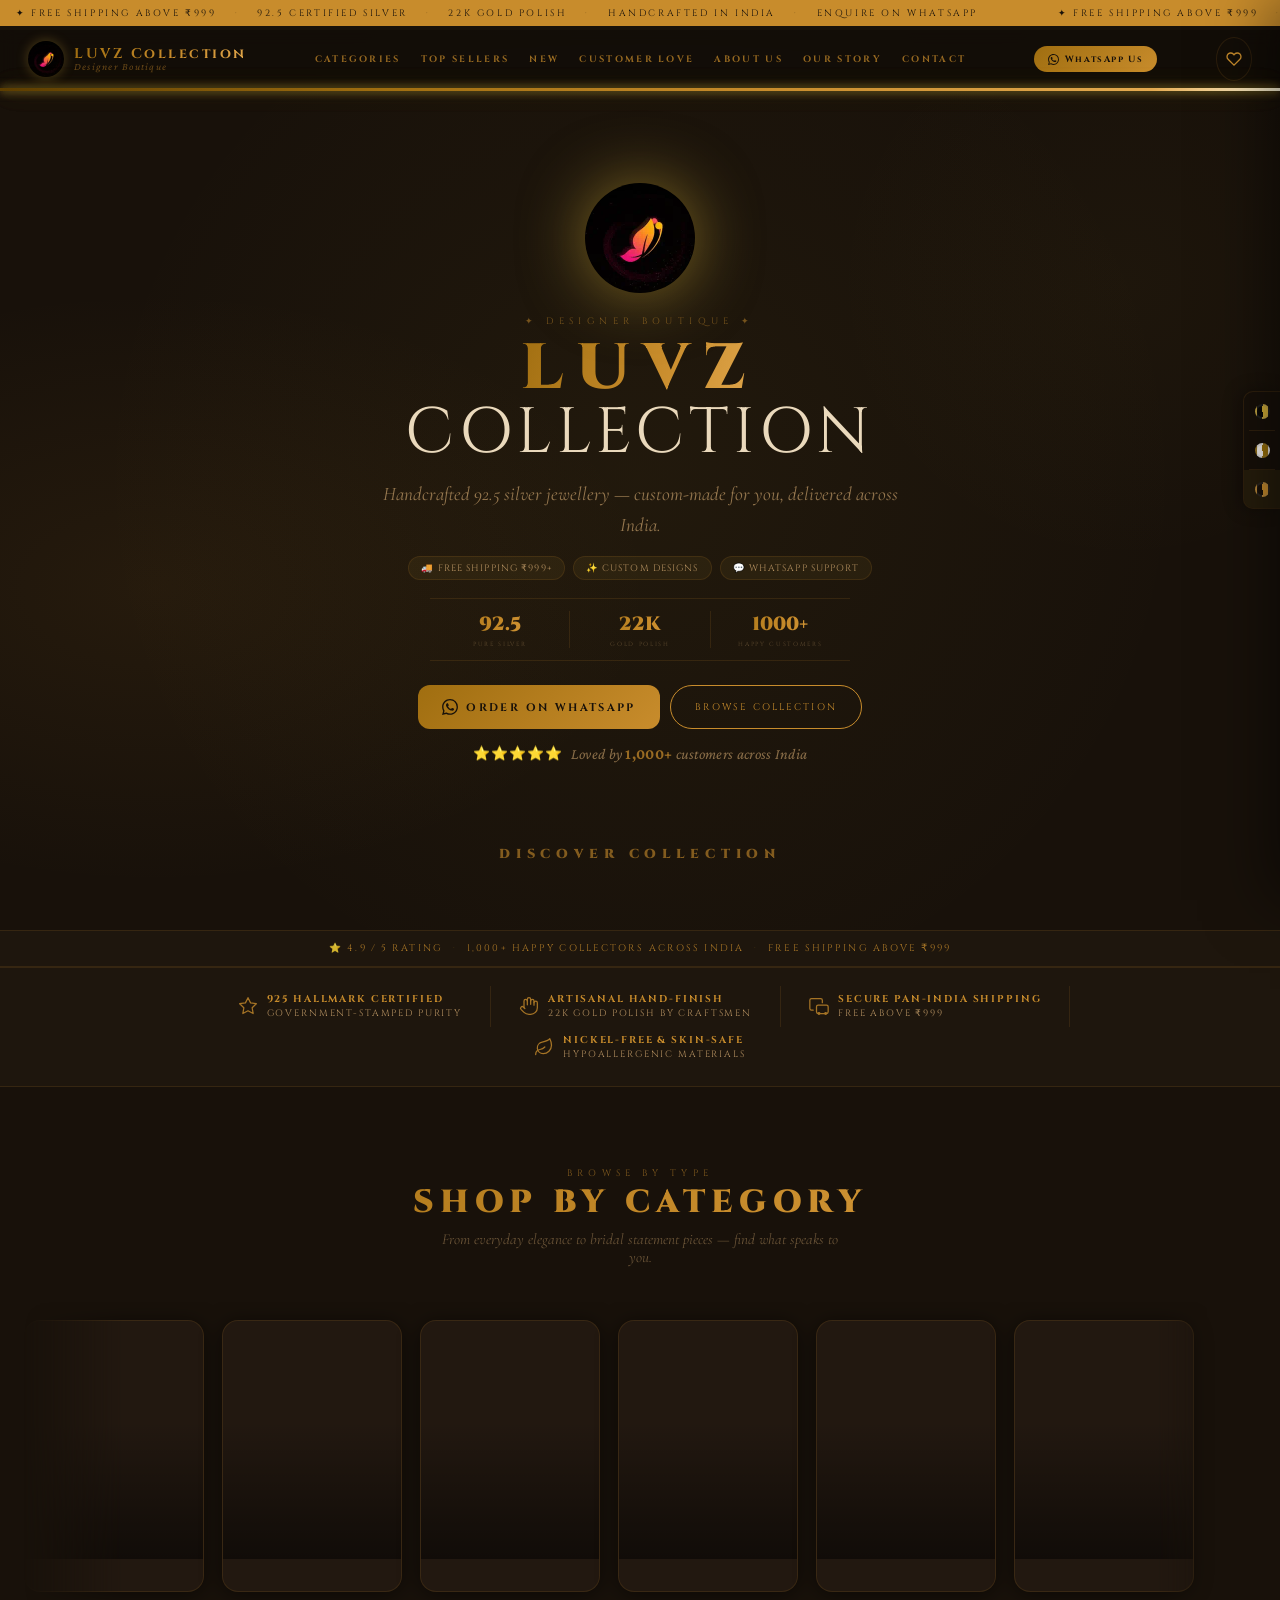
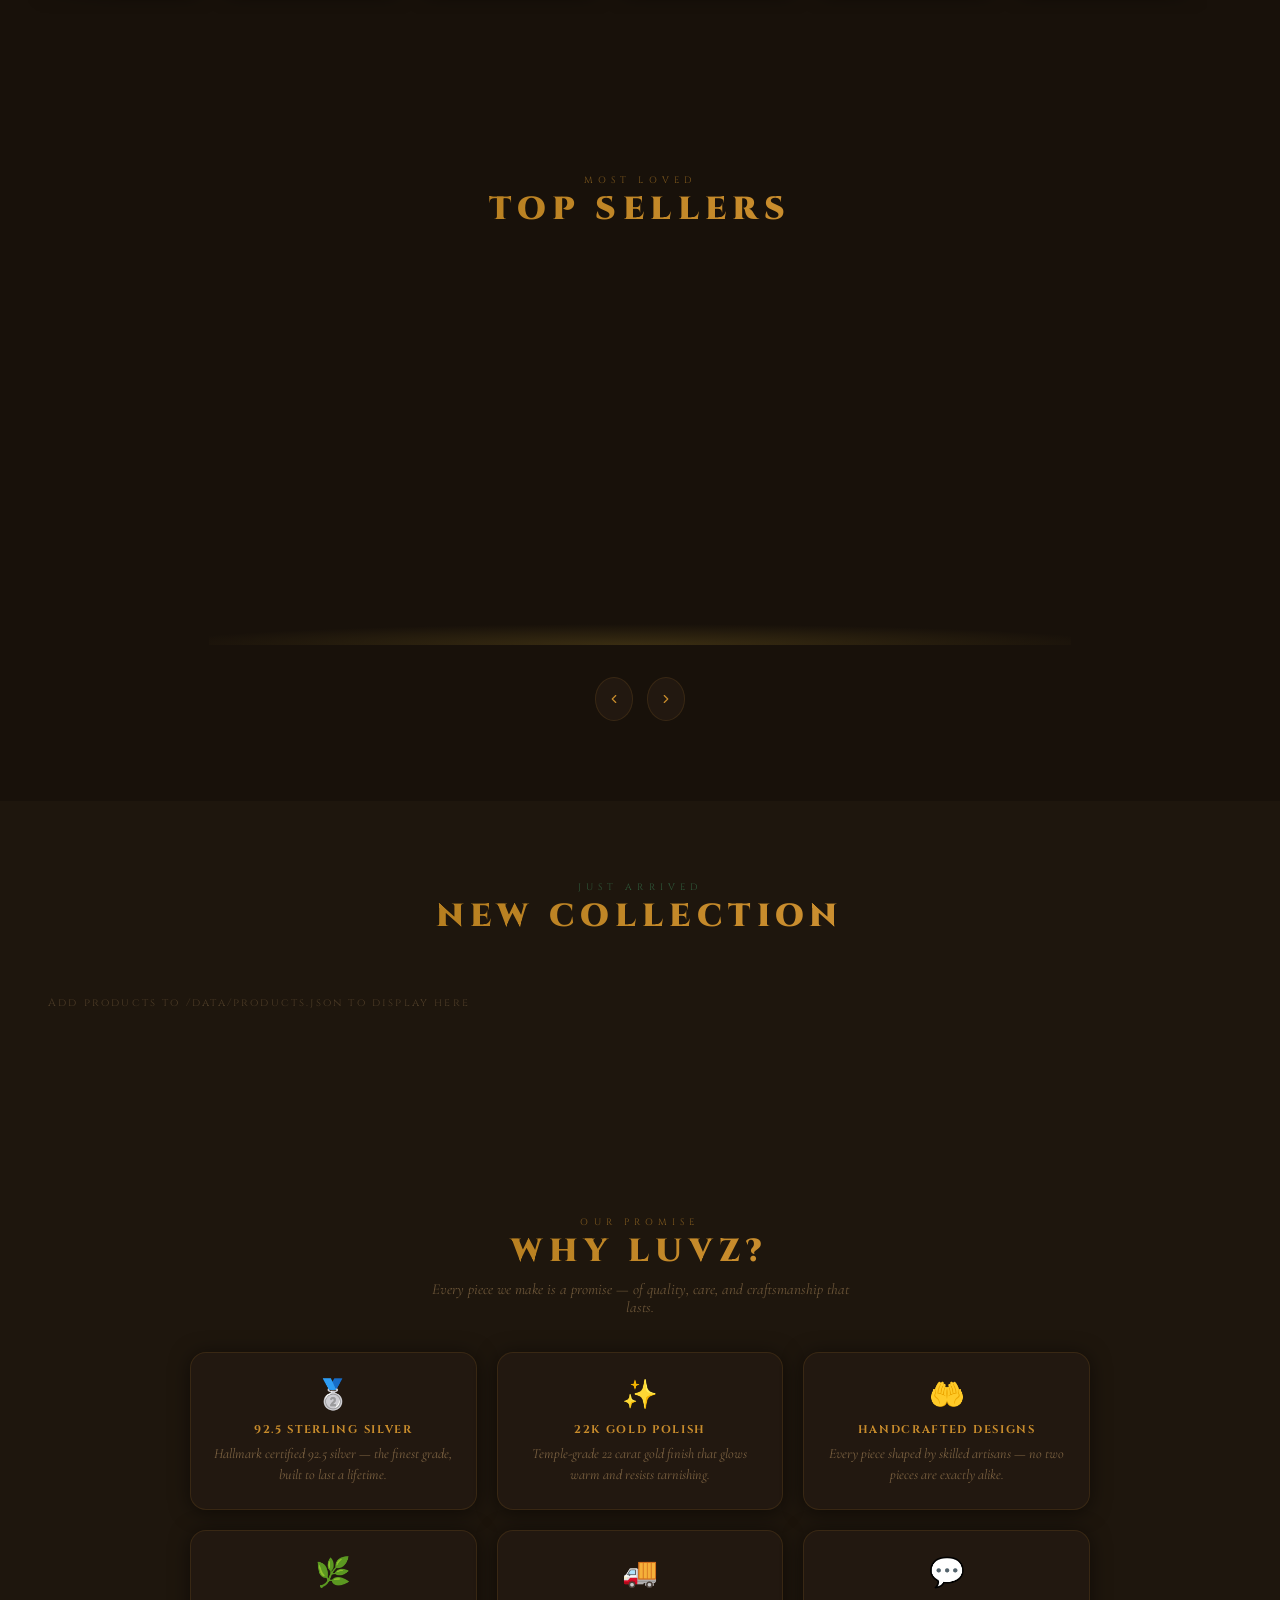
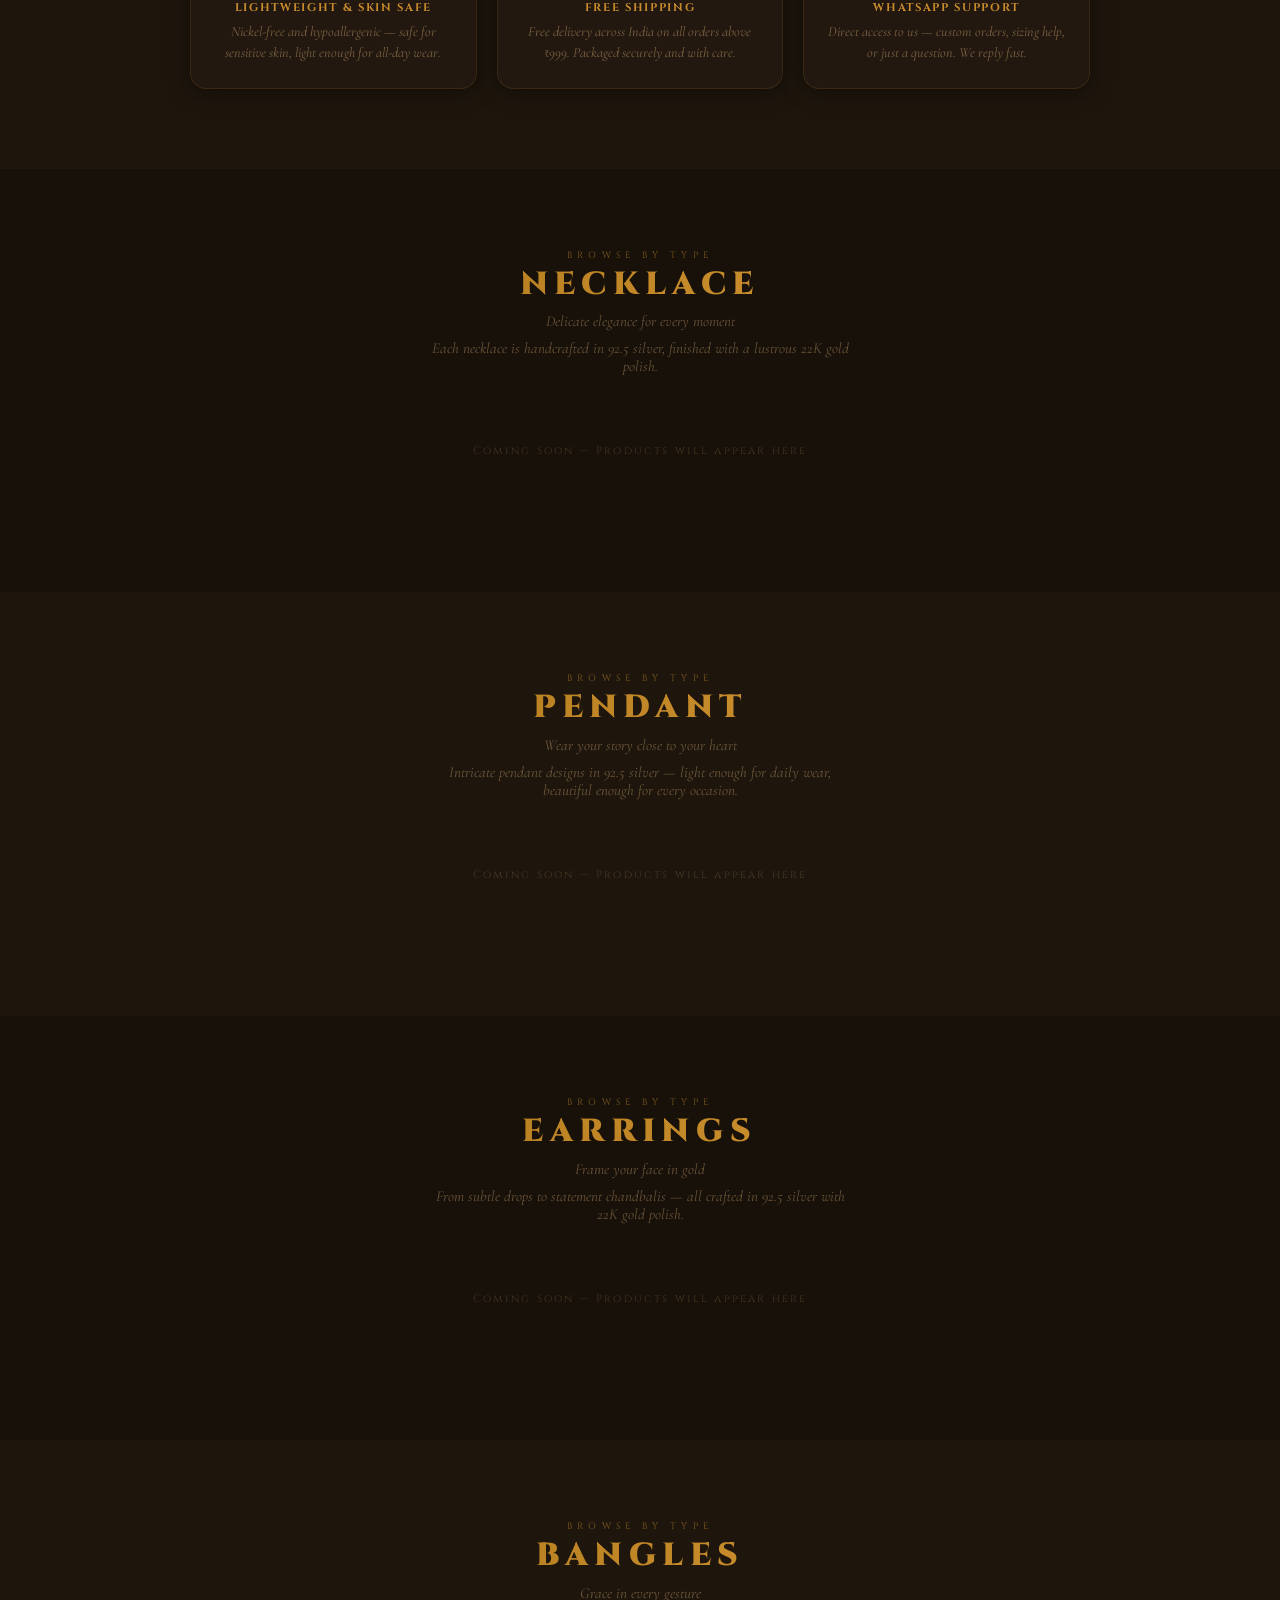
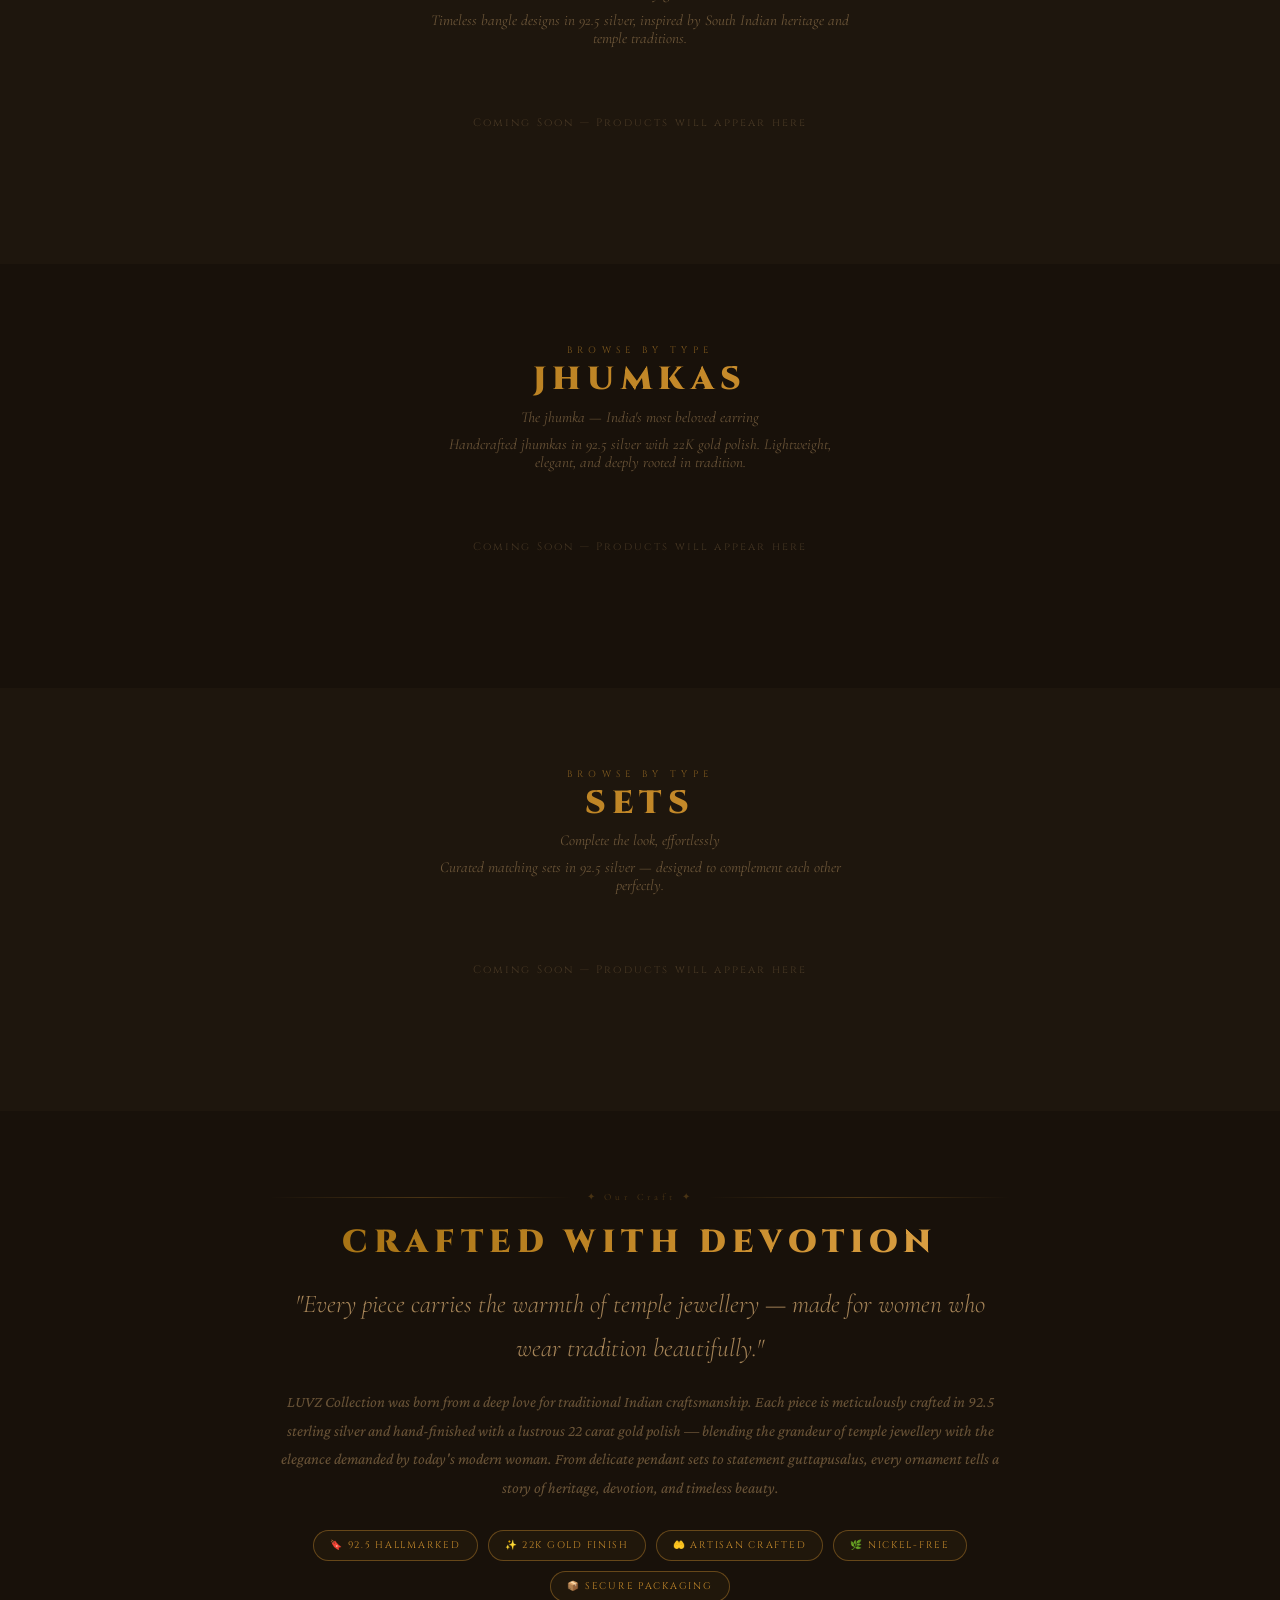
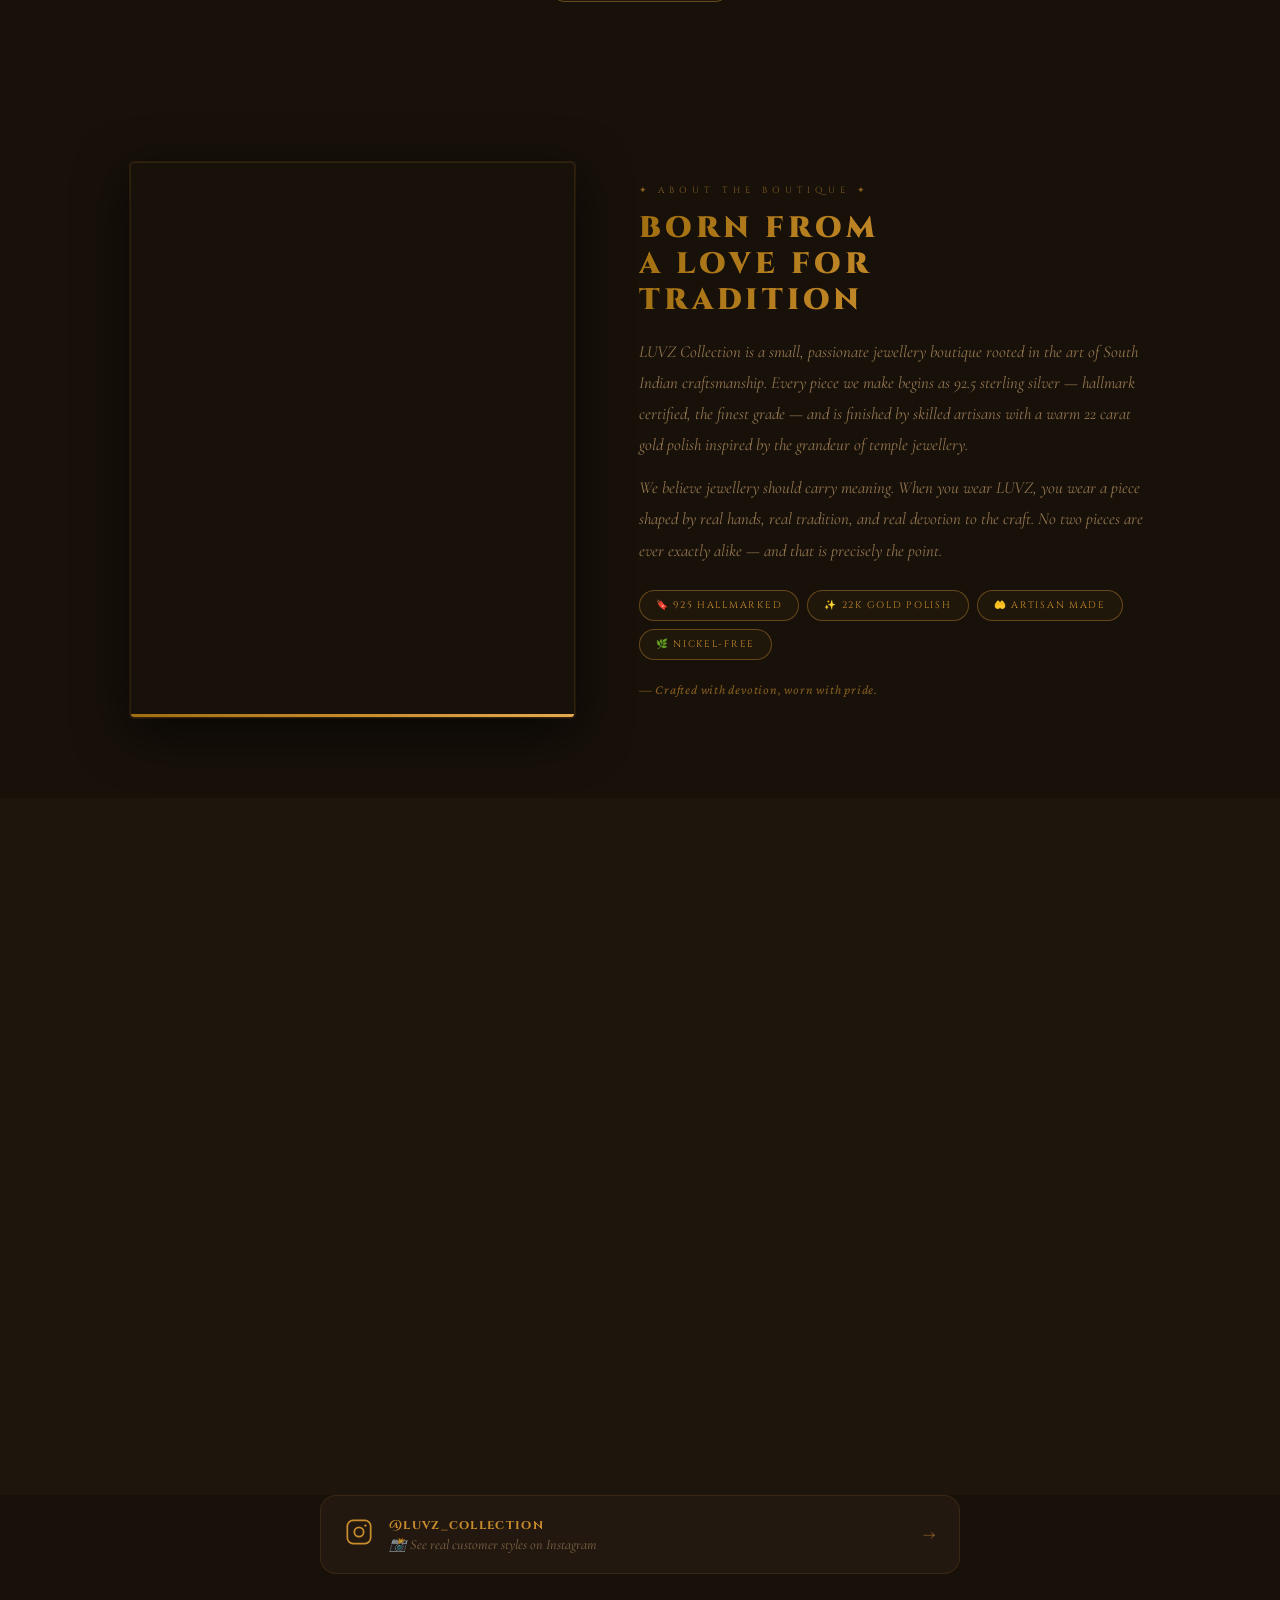
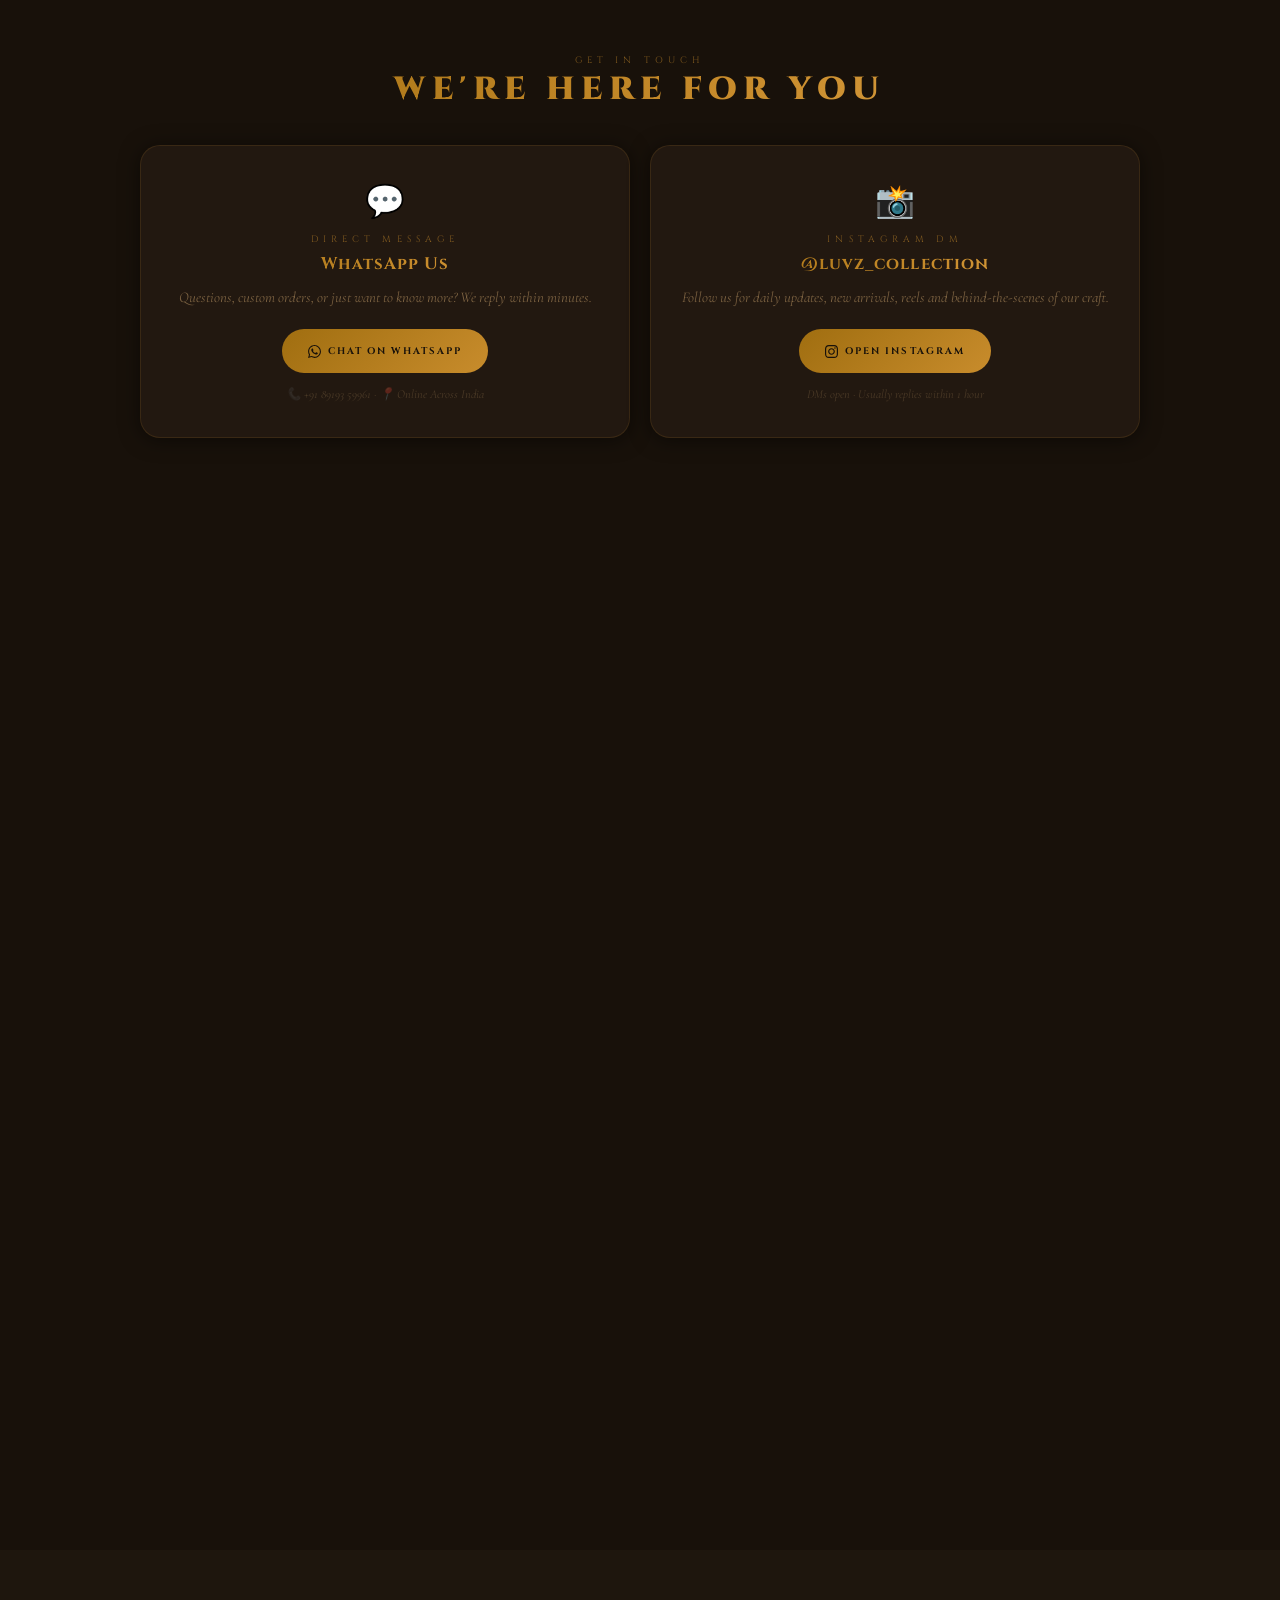
==== commit 7bfda7e8: "Added referral validation" ====
--- a/index.html
+++ b/index.html
@@ -3759,6 +3759,20 @@
       display: none;
     }
     .referral-applied.show { display: block; }
+    .referral-invalid {
+      font-family: 'Cinzel', serif;
+      font-size: .56rem;
+      letter-spacing: .2em;
+      color: #E05060;
+      margin-top: 5px;
+      display: none;
+    }
+    .referral-invalid.show { display: block; }
+    /* Highlight input border red when code is invalid */
+    .referral-input.invalid {
+      border-color: #E05060;
+      box-shadow: 0 0 0 2px rgba(224, 80, 96, .12);
+    }
     @media(min-width:640px) {
     }
     @media(min-width:960px) {
@@ -5007,6 +5021,7 @@
                 <button class="referral-apply" onclick="applyReferralCode()" type="button">Apply</button>
               </div>
               <span class="referral-applied" id="referral-applied">✓ Code applied</span>
+              <span class="referral-invalid" id="referral-invalid">✗ Invalid code</span>
             </div>
           </div>
           <a id="m-wa" href="#" target="_blank" rel="noopener noreferrer" class="btn-gold enquiry-btn" style="width:100%;margin-top:12px">
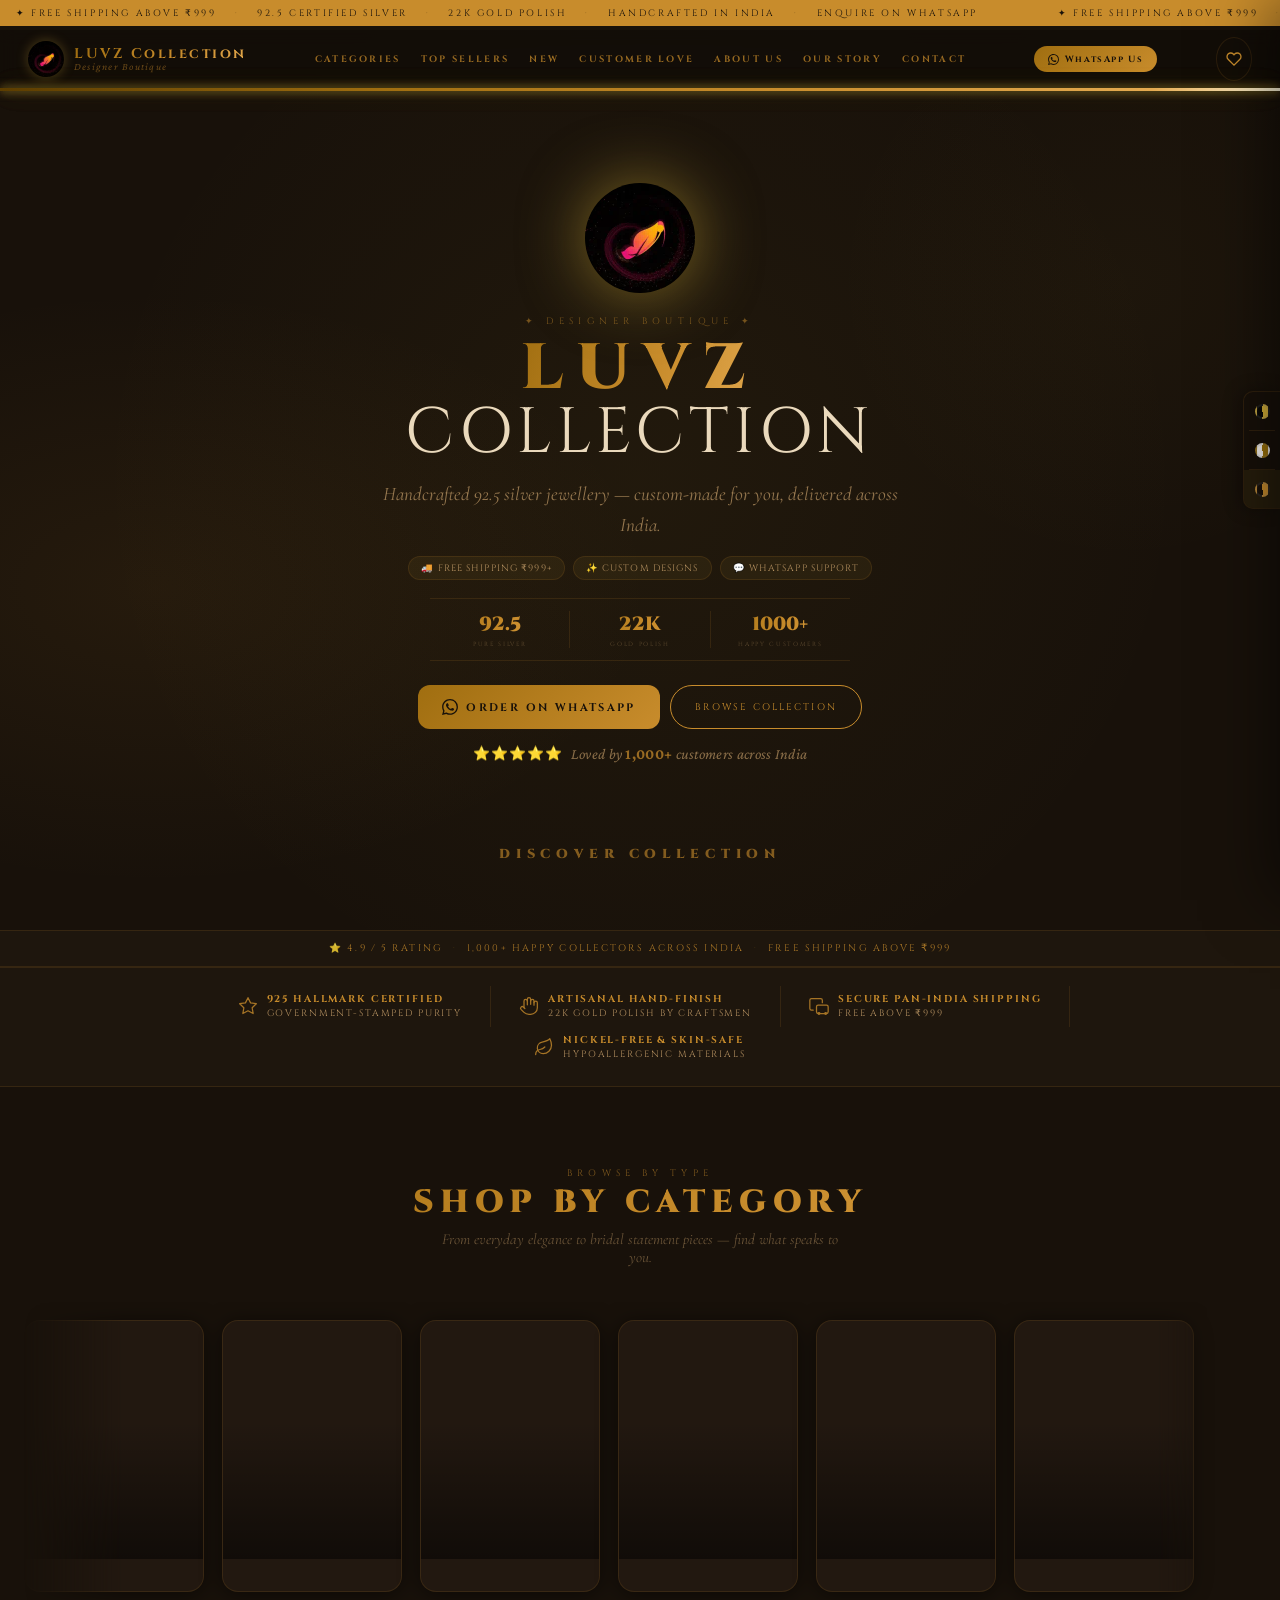
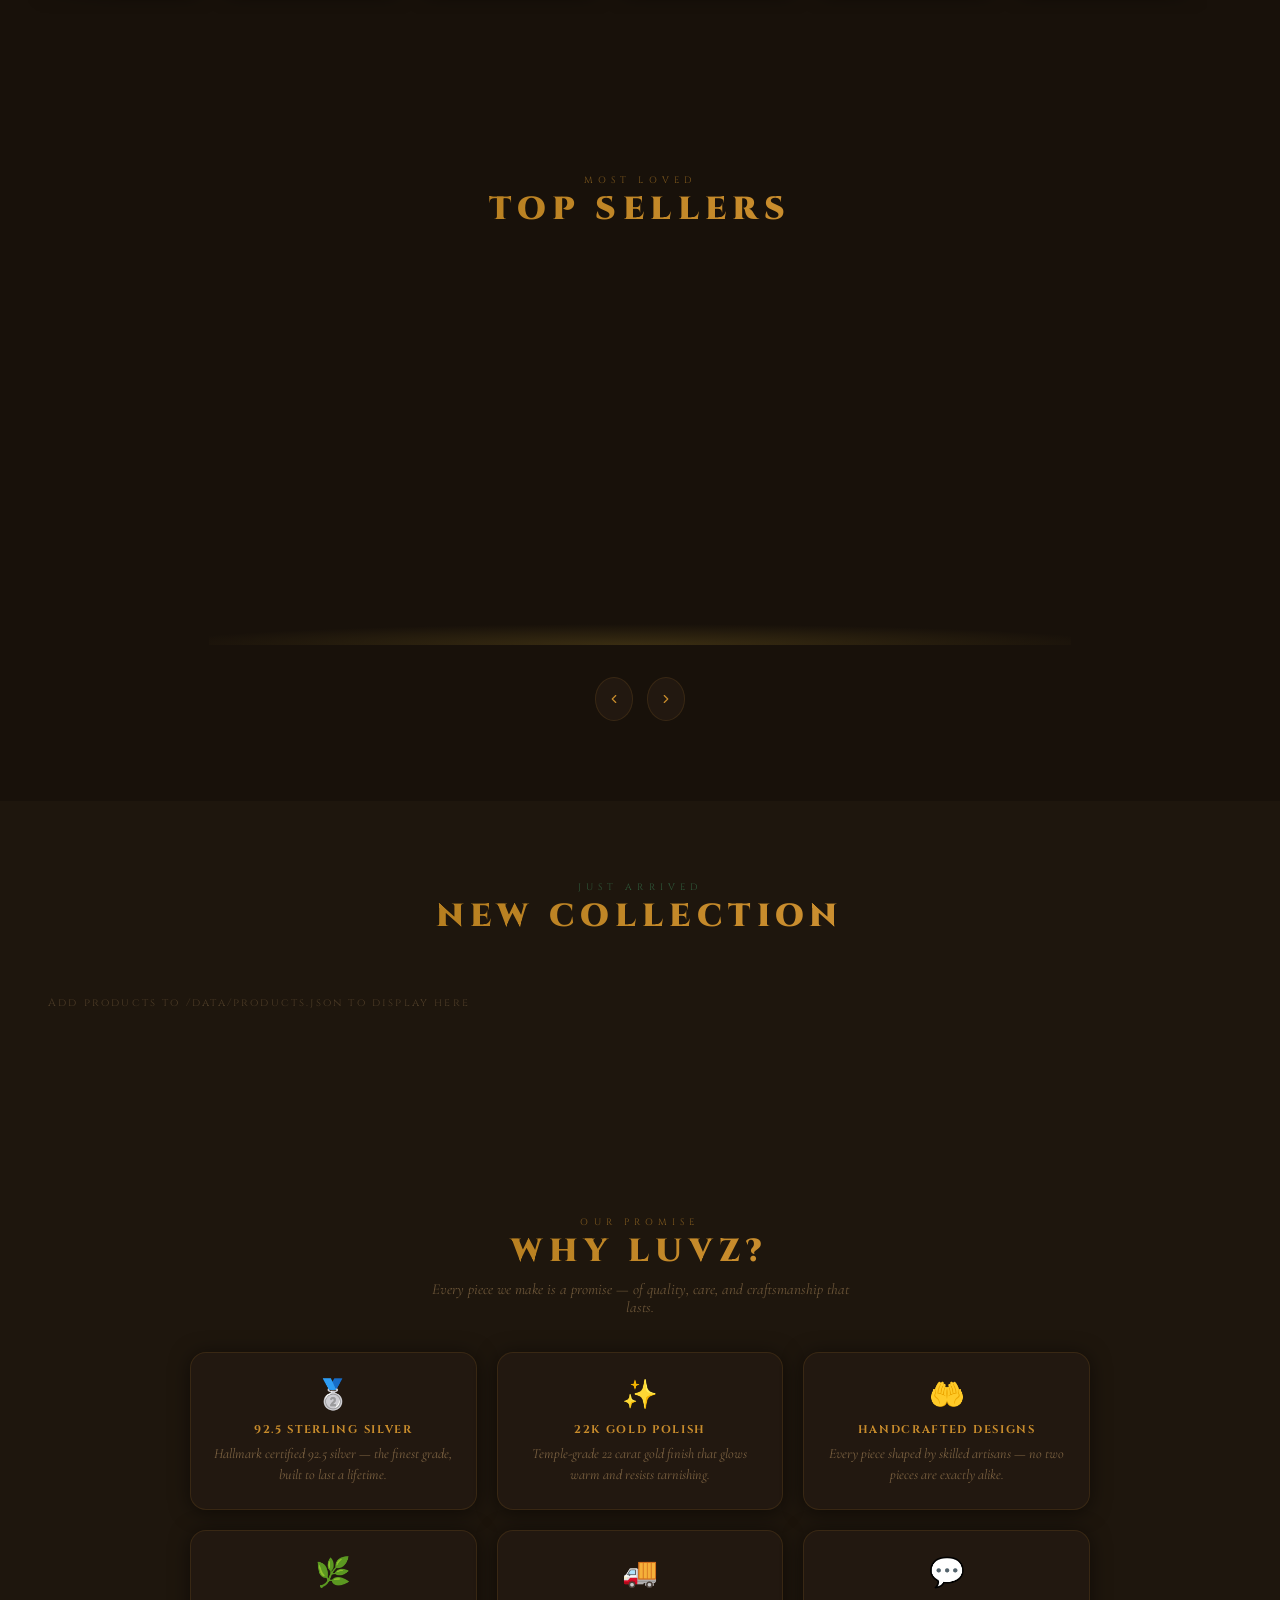
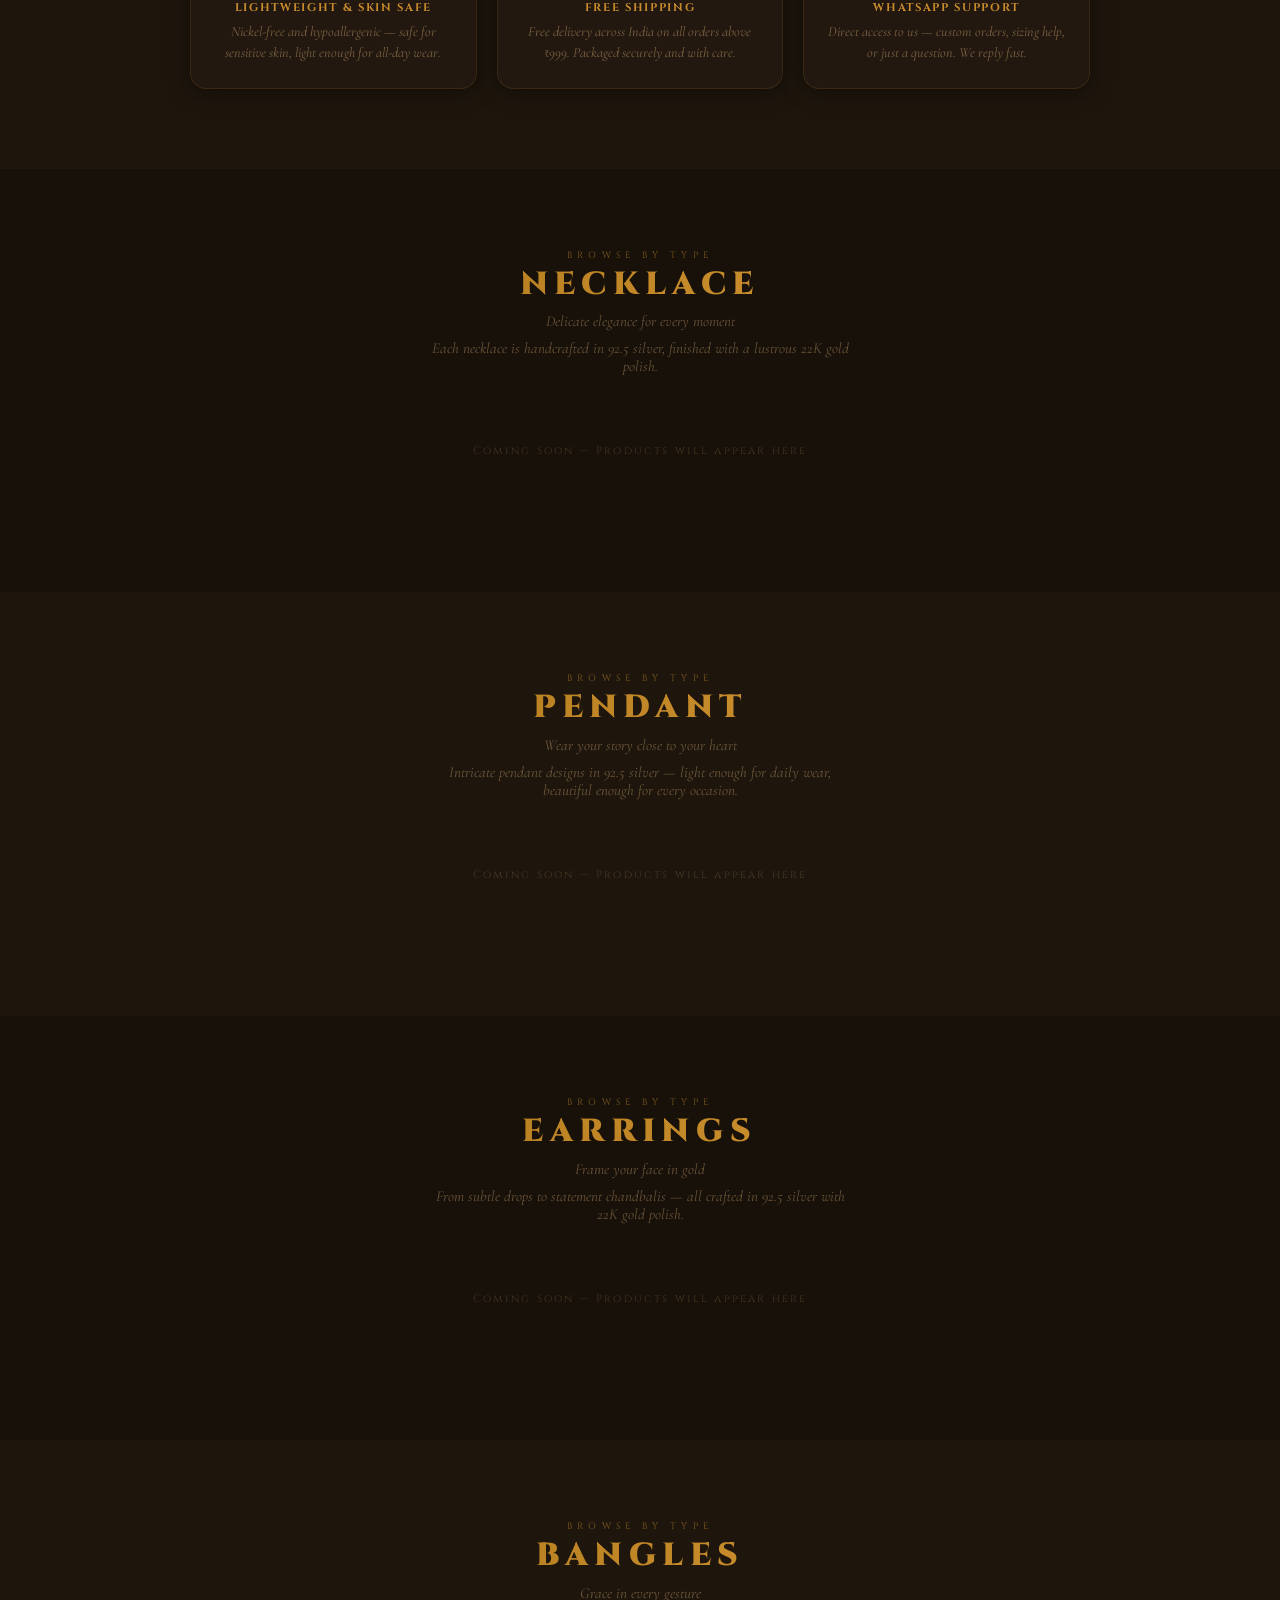
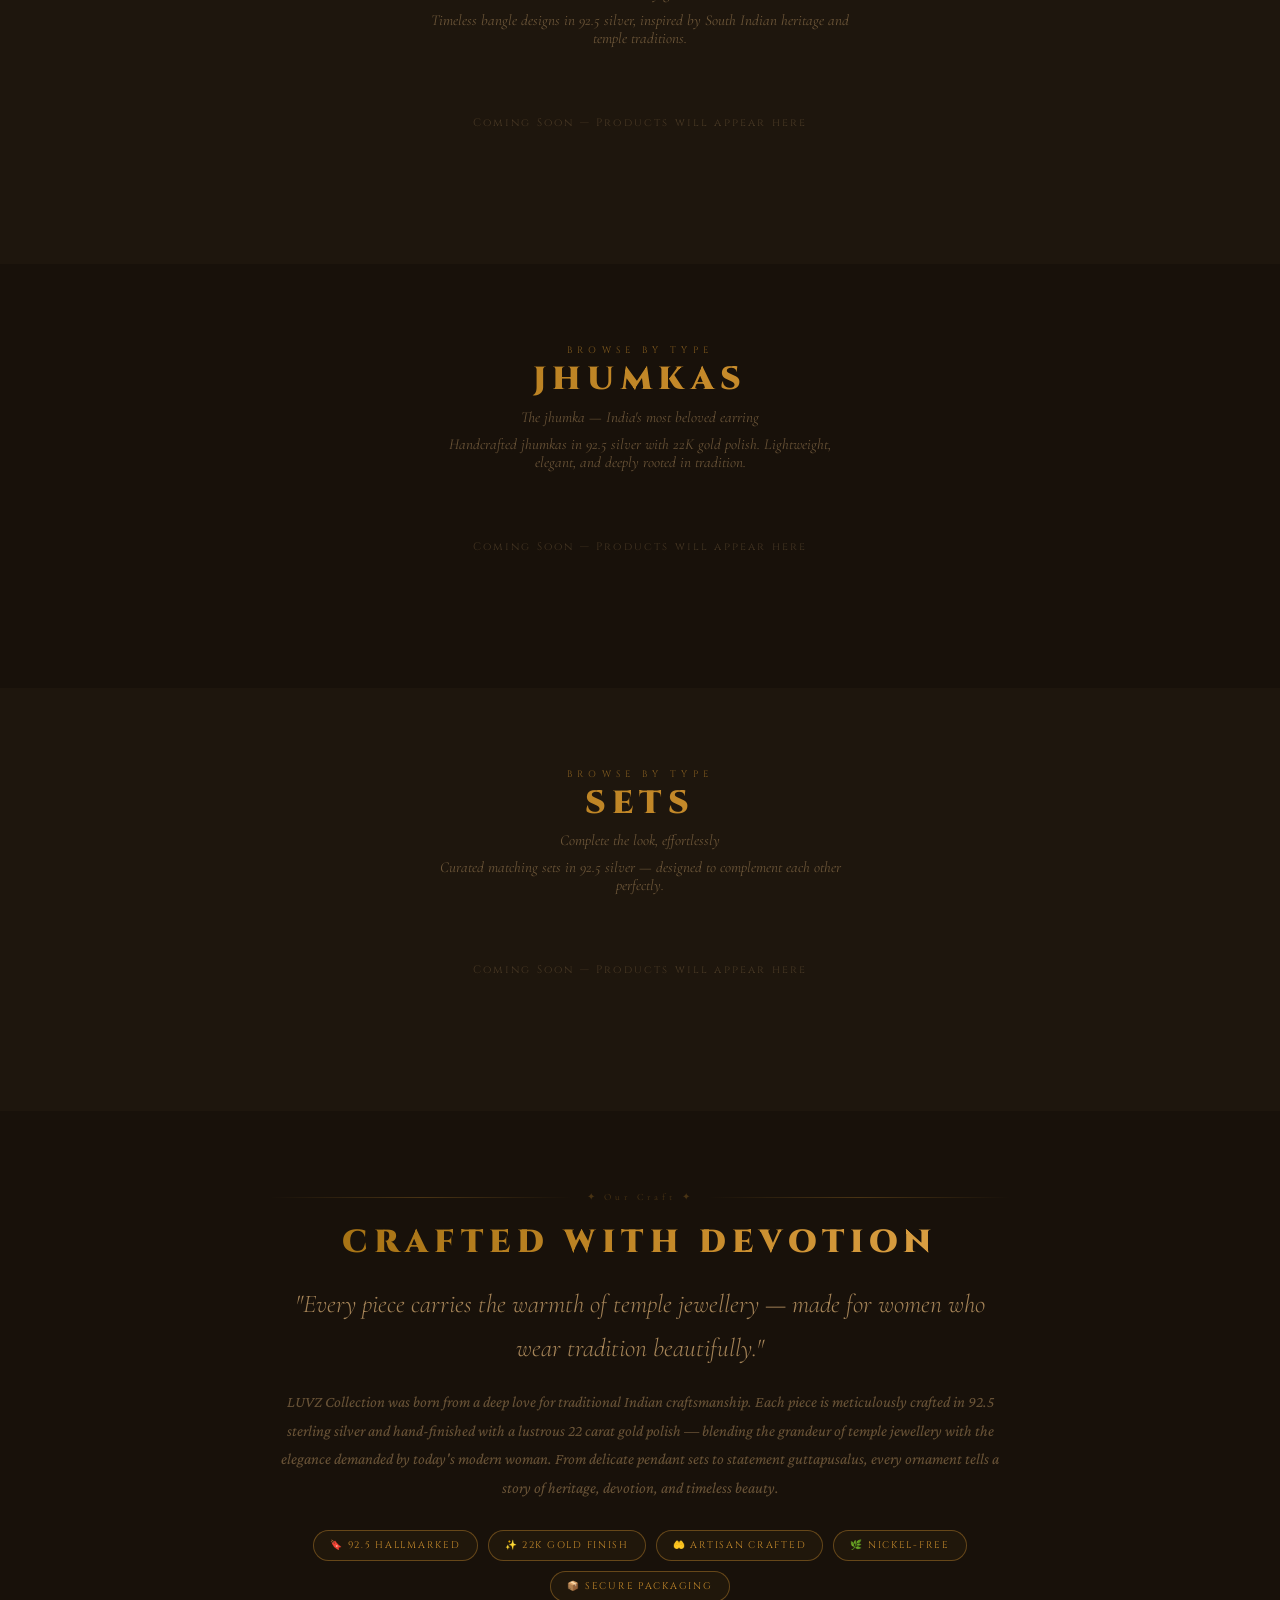
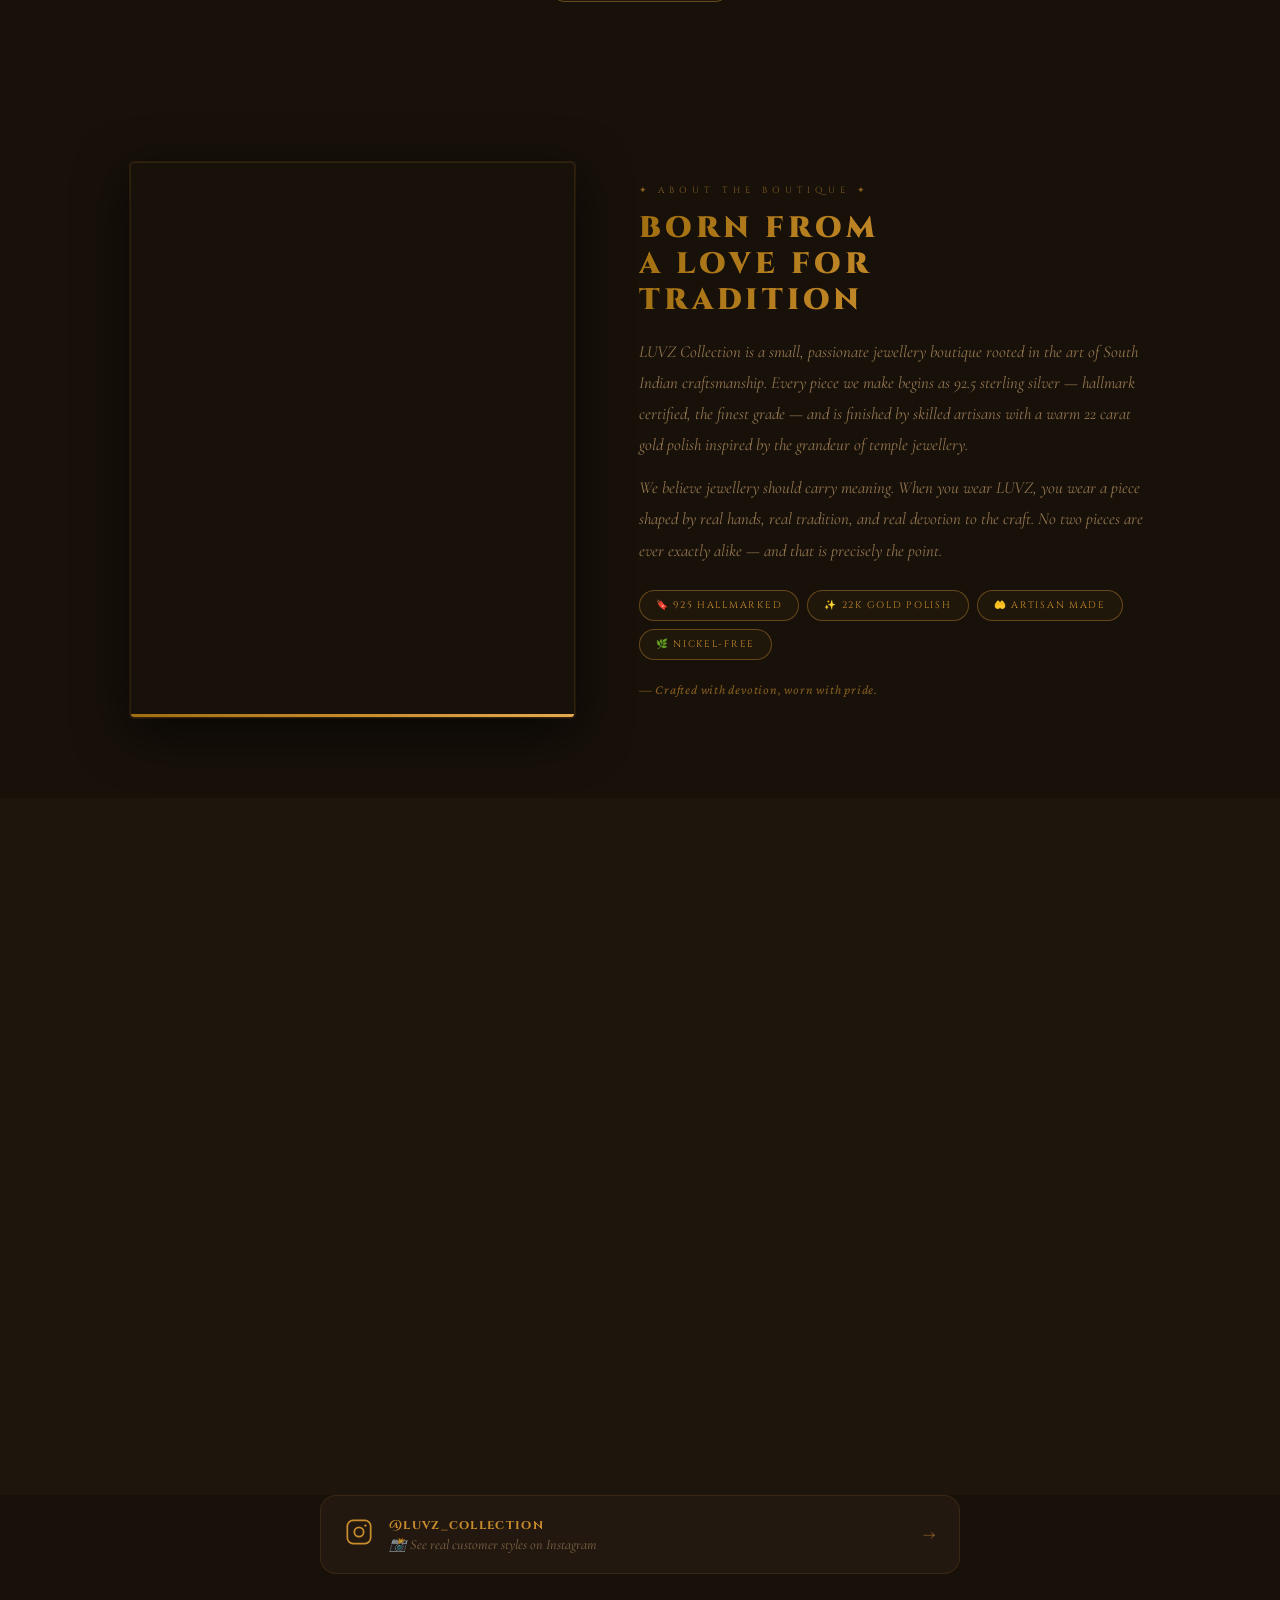
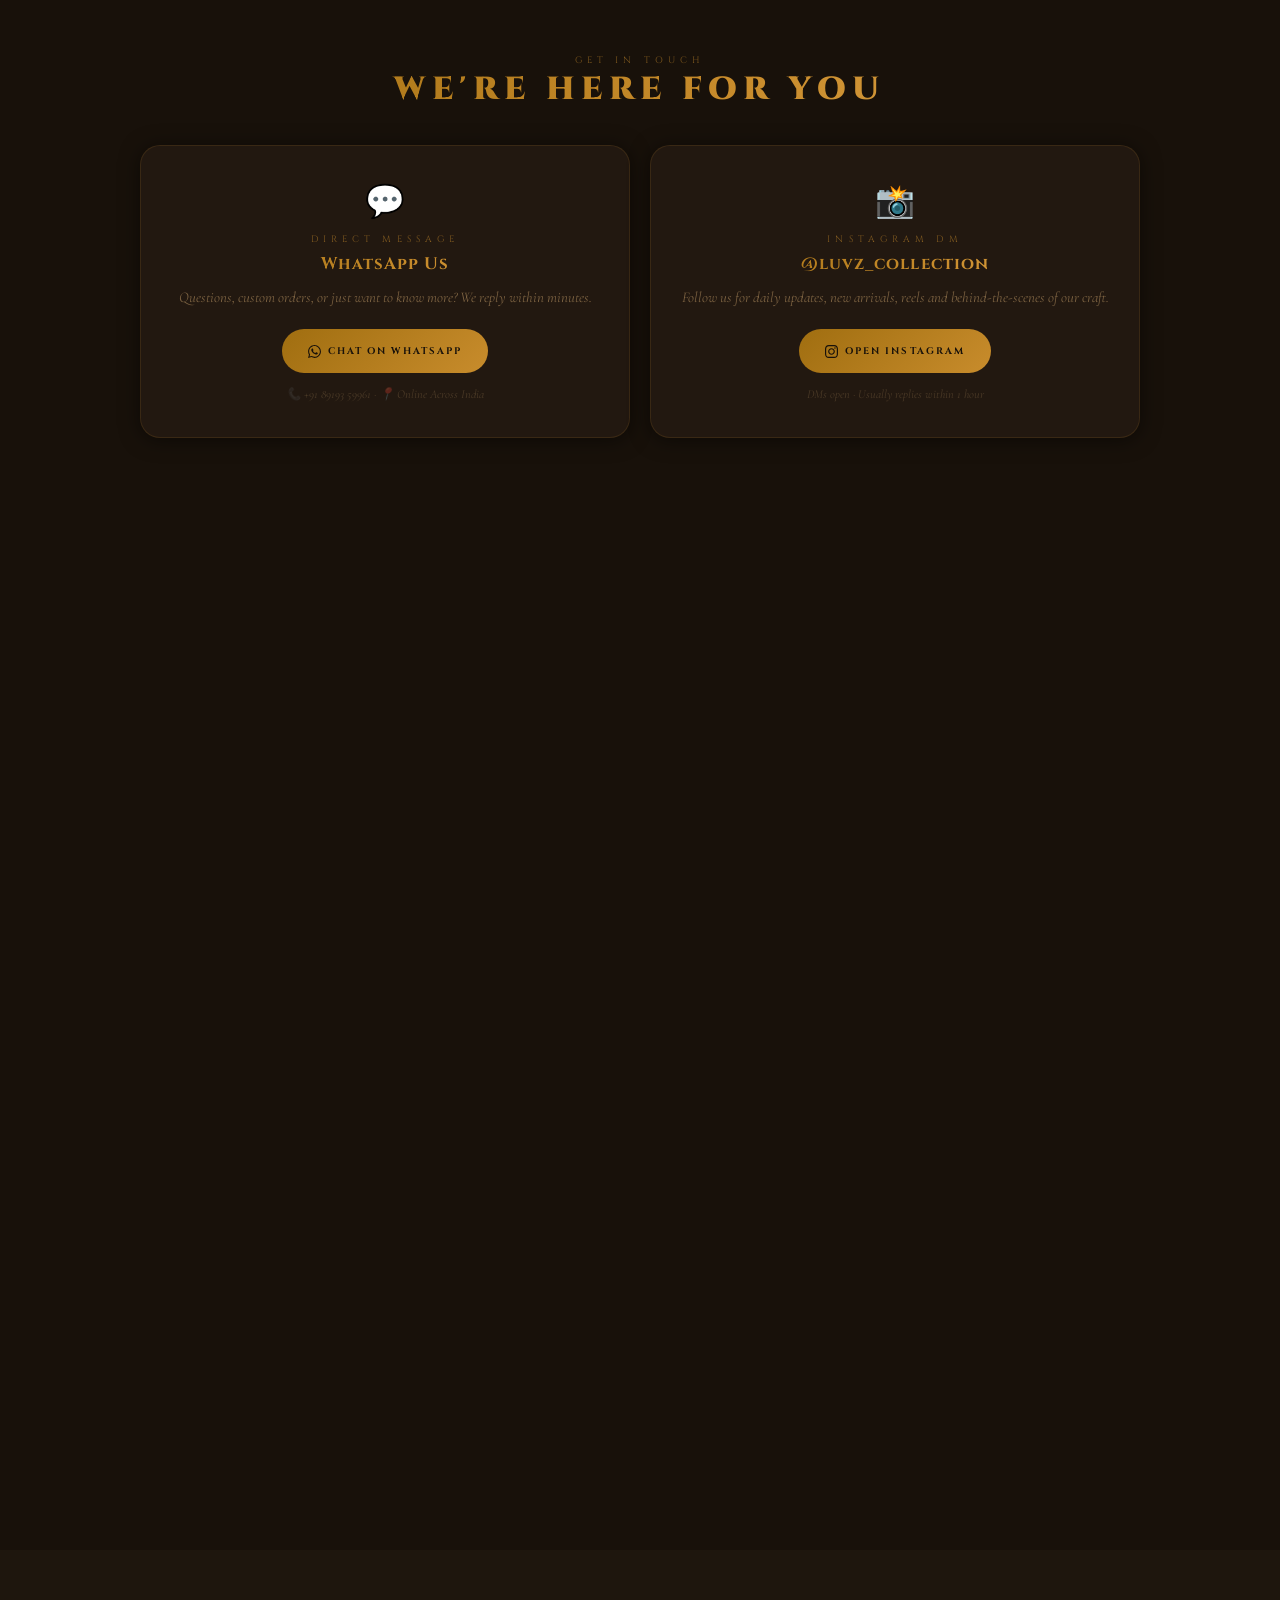
==== commit 59684c09: "Apply button validation added" ====
--- a/index.html
+++ b/index.html
@@ -5016,8 +5016,8 @@
               <label class="referral-label" for="referral-code">Enter referral or discount code</label>
               <div class="referral-row">
                 <input id="referral-code" class="referral-input" type="text"
-                  placeholder="Enter code" maxlength="32" autocomplete="off"
-                  oninput="applyReferralCode()" />
+                  placeholder="Enter code" maxlength="32" minlength="5" autocomplete="off"
+                  oninput="clearReferralState()" />
                 <button class="referral-apply" onclick="applyReferralCode()" type="button">Apply</button>
               </div>
               <span class="referral-applied" id="referral-applied">✓ Code applied</span>
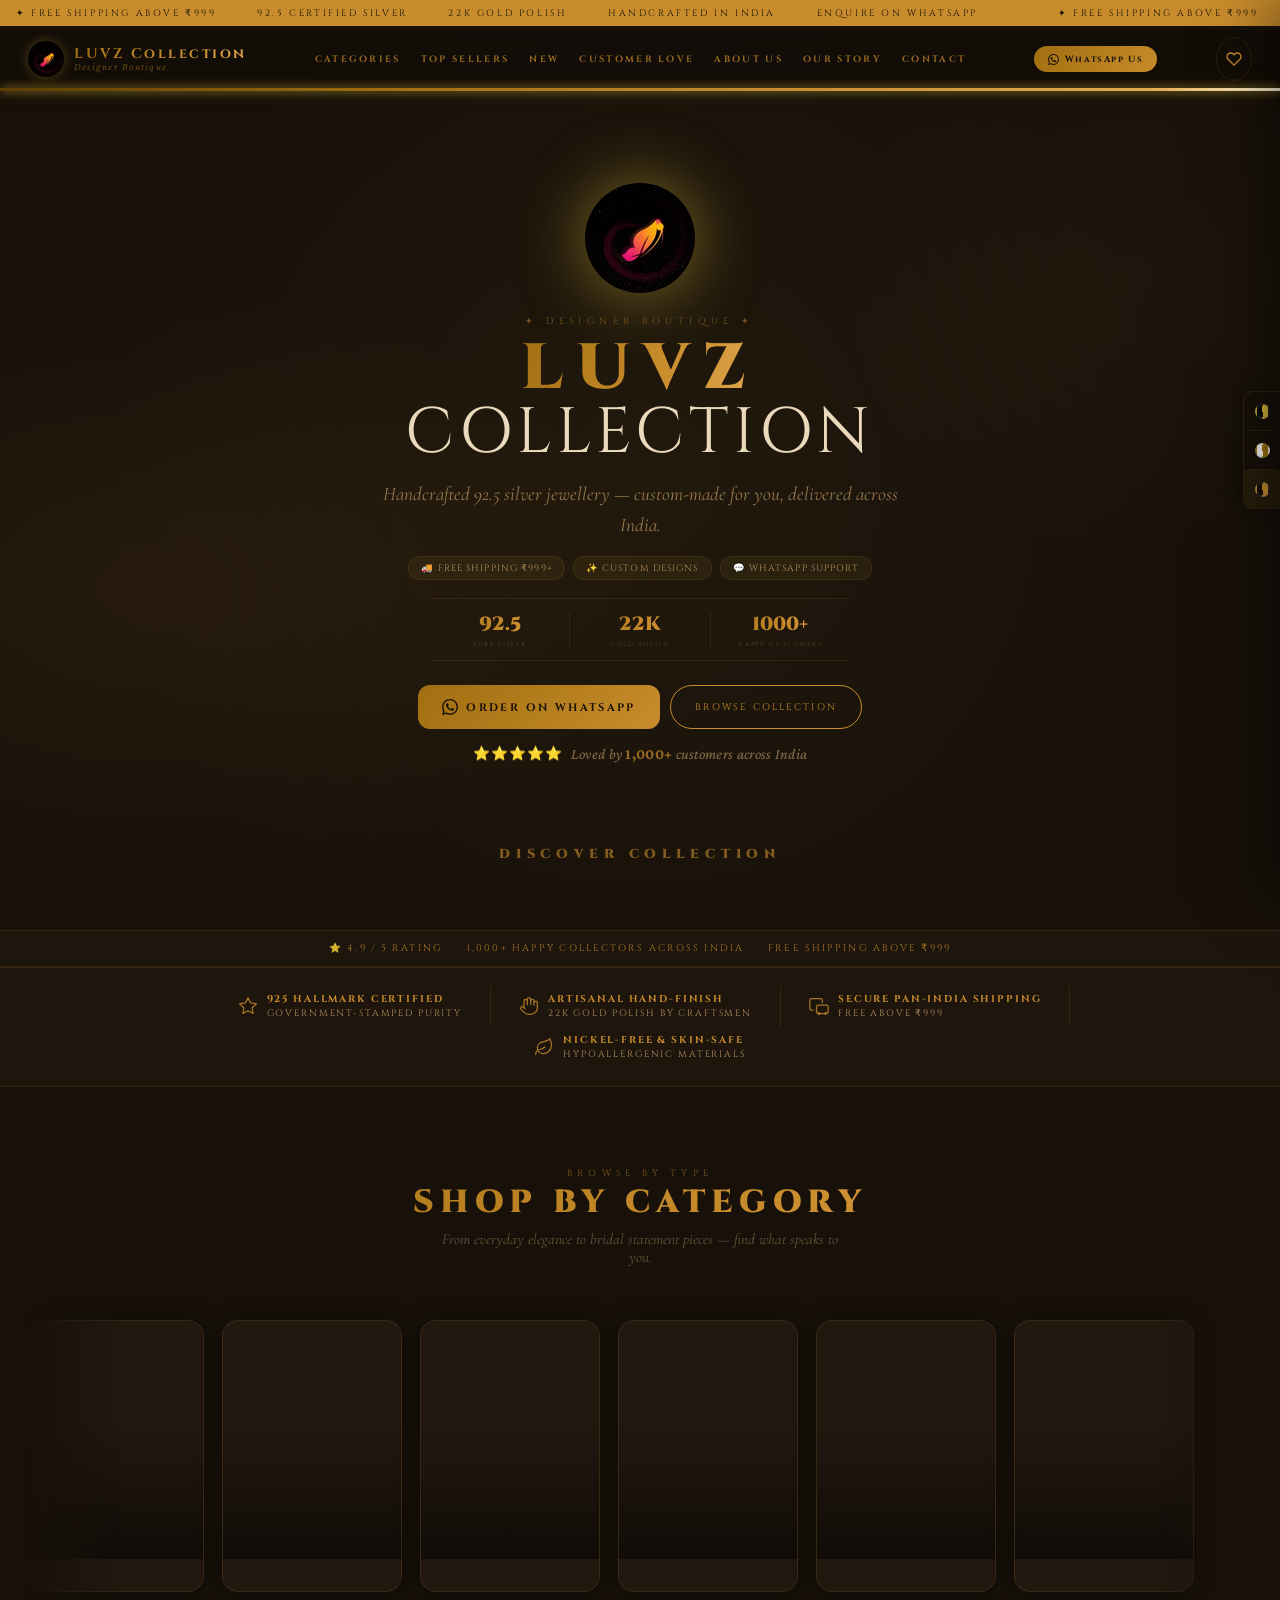
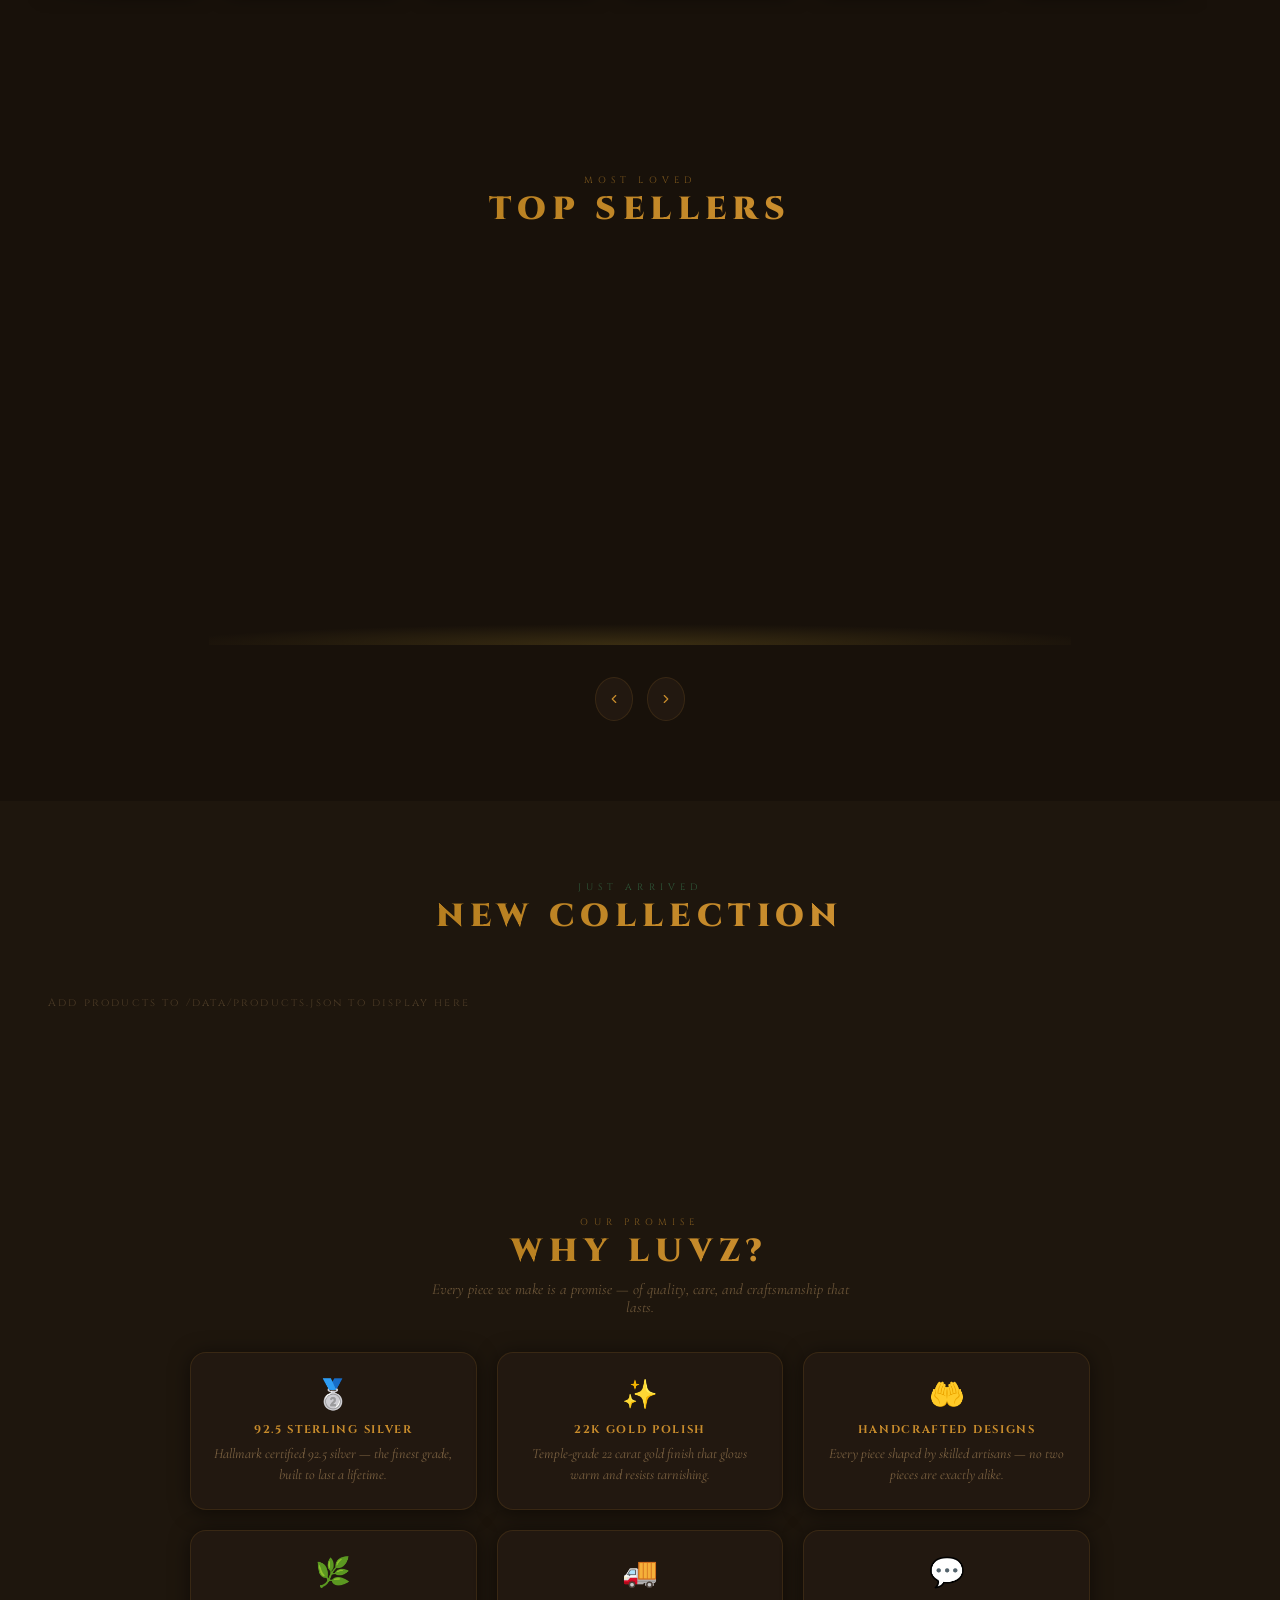
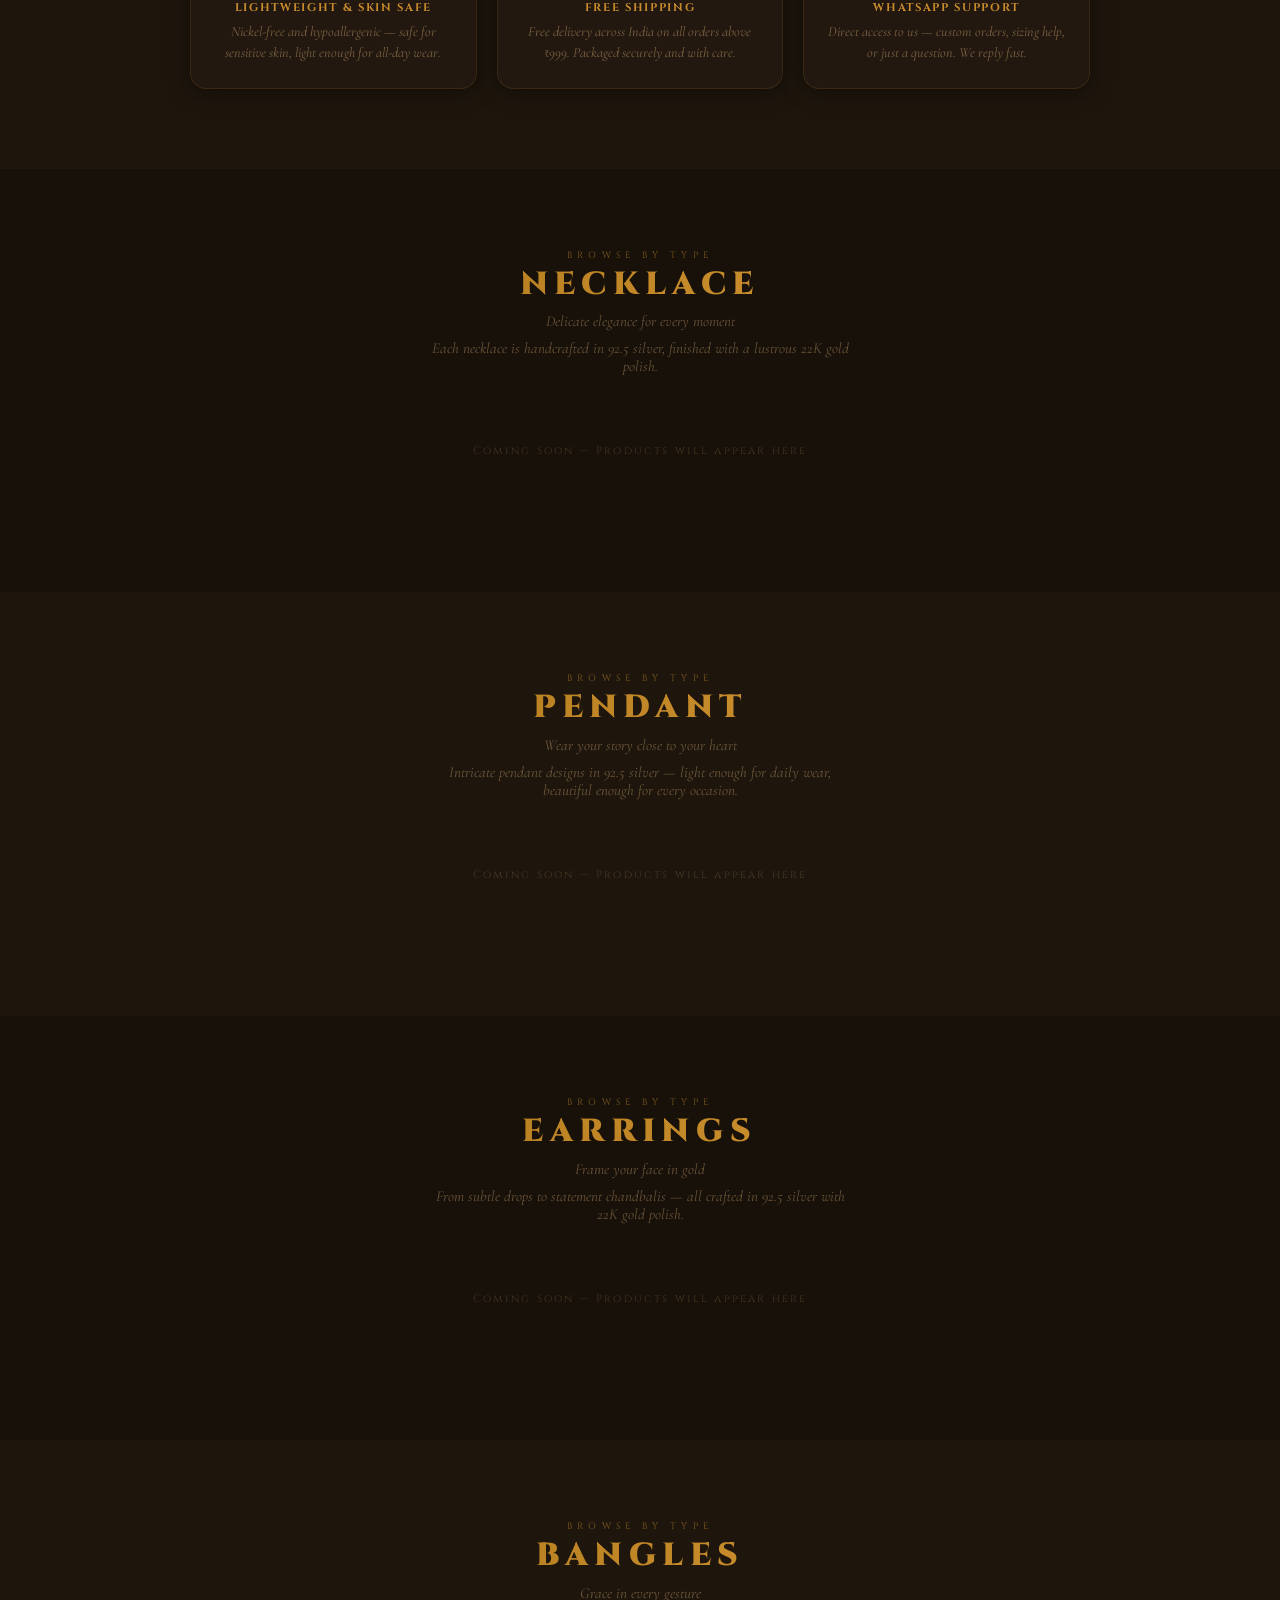
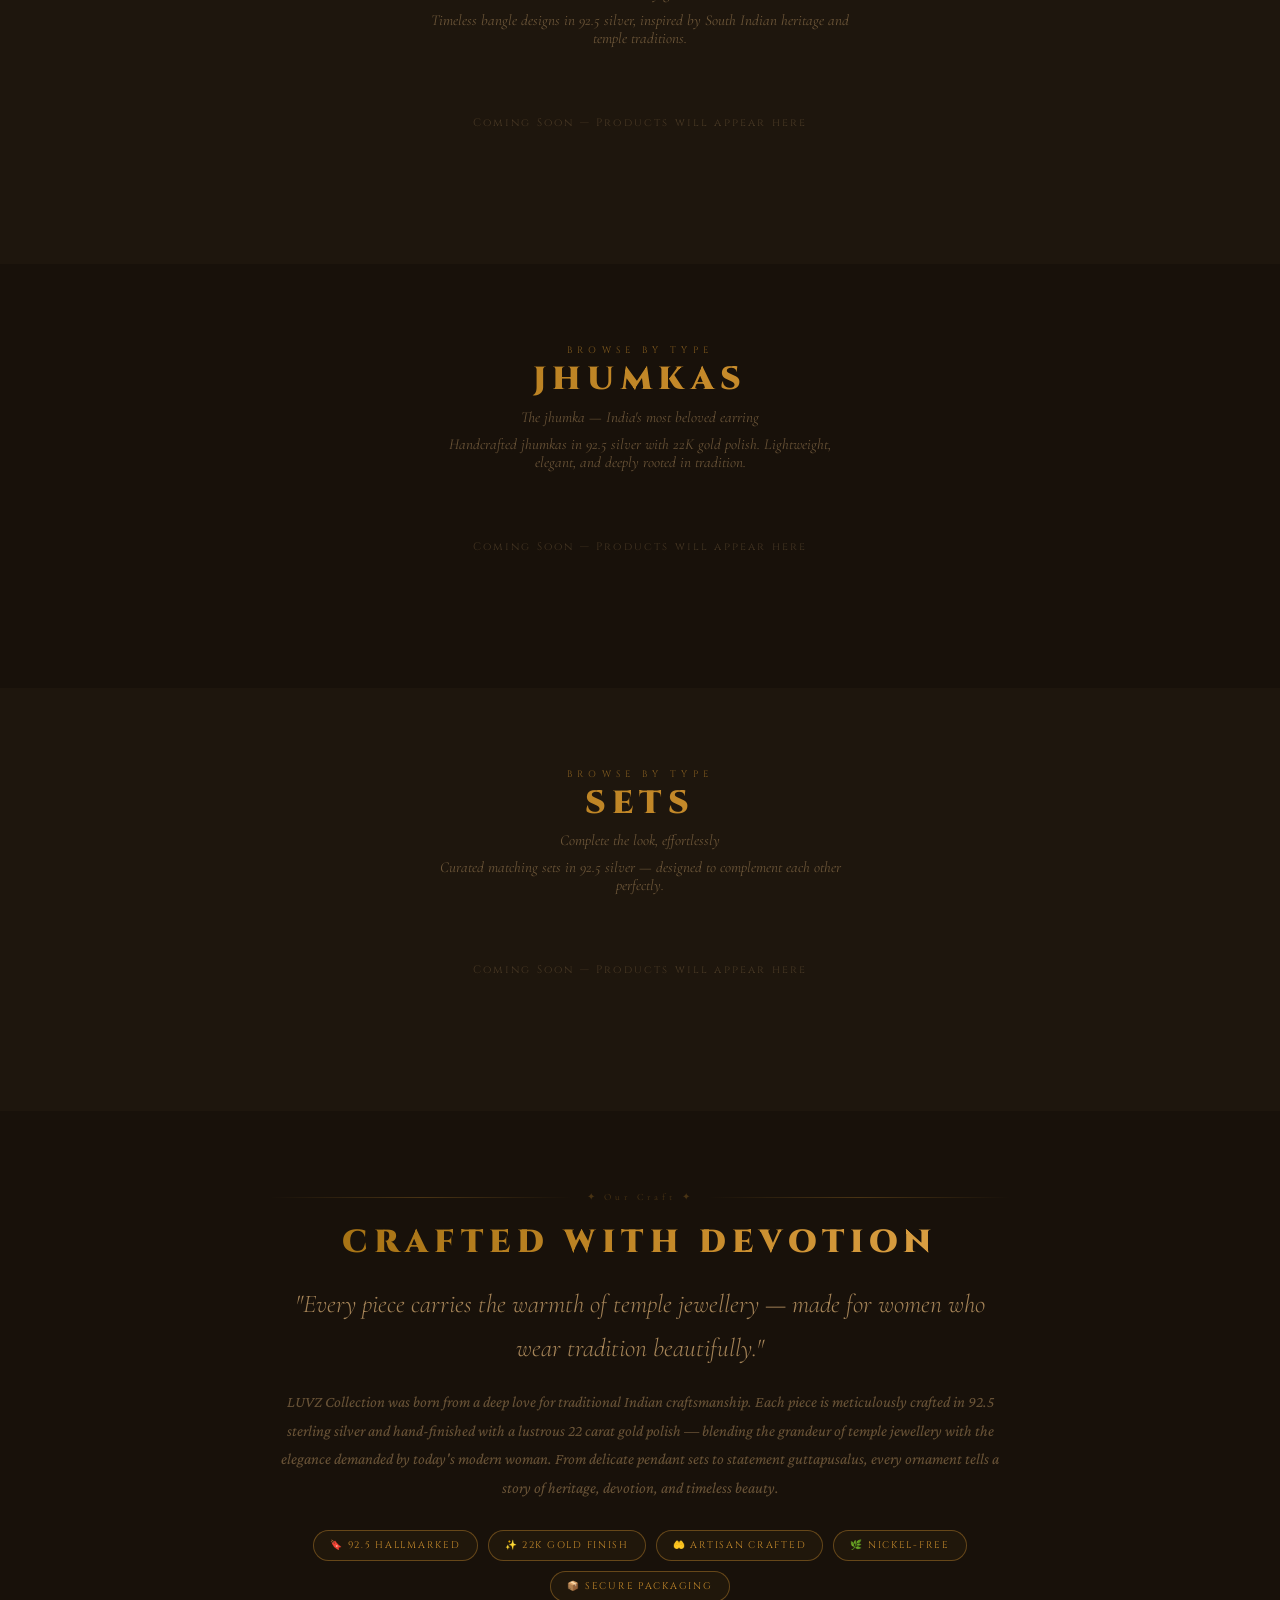
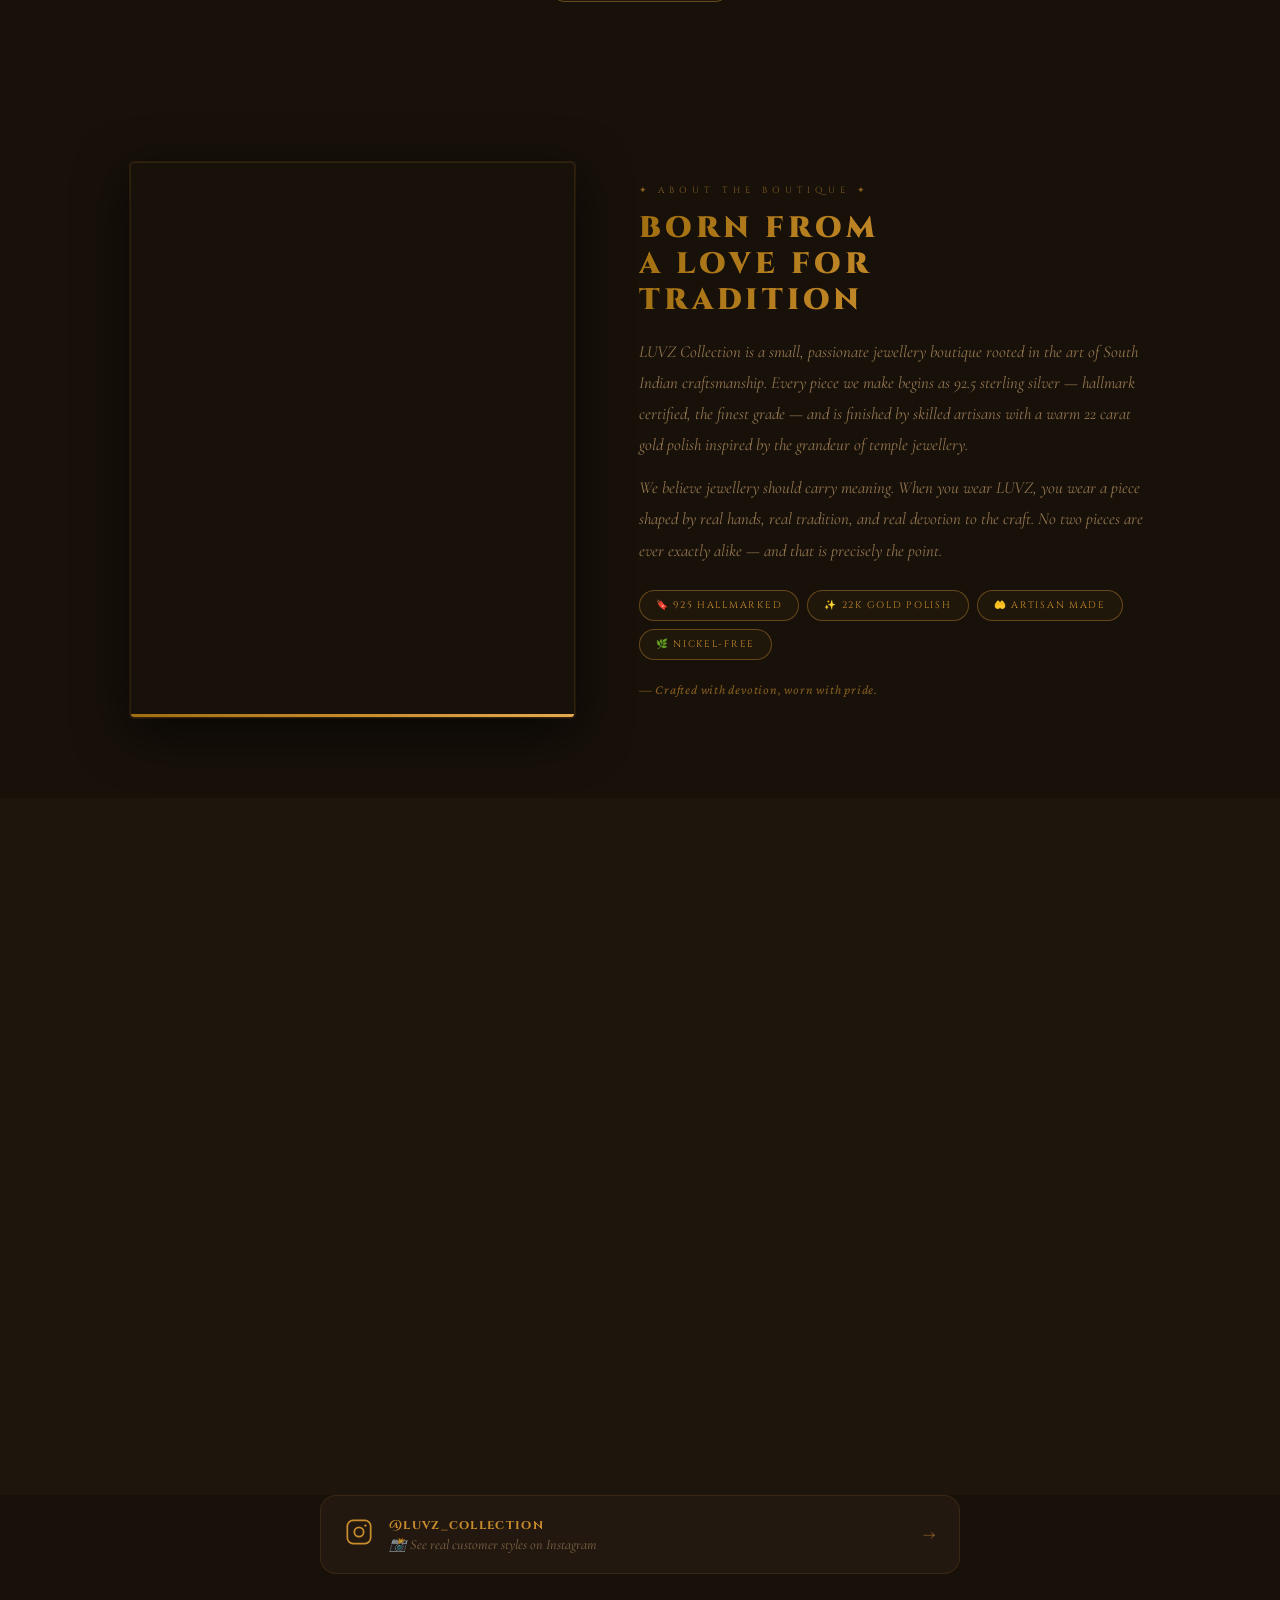
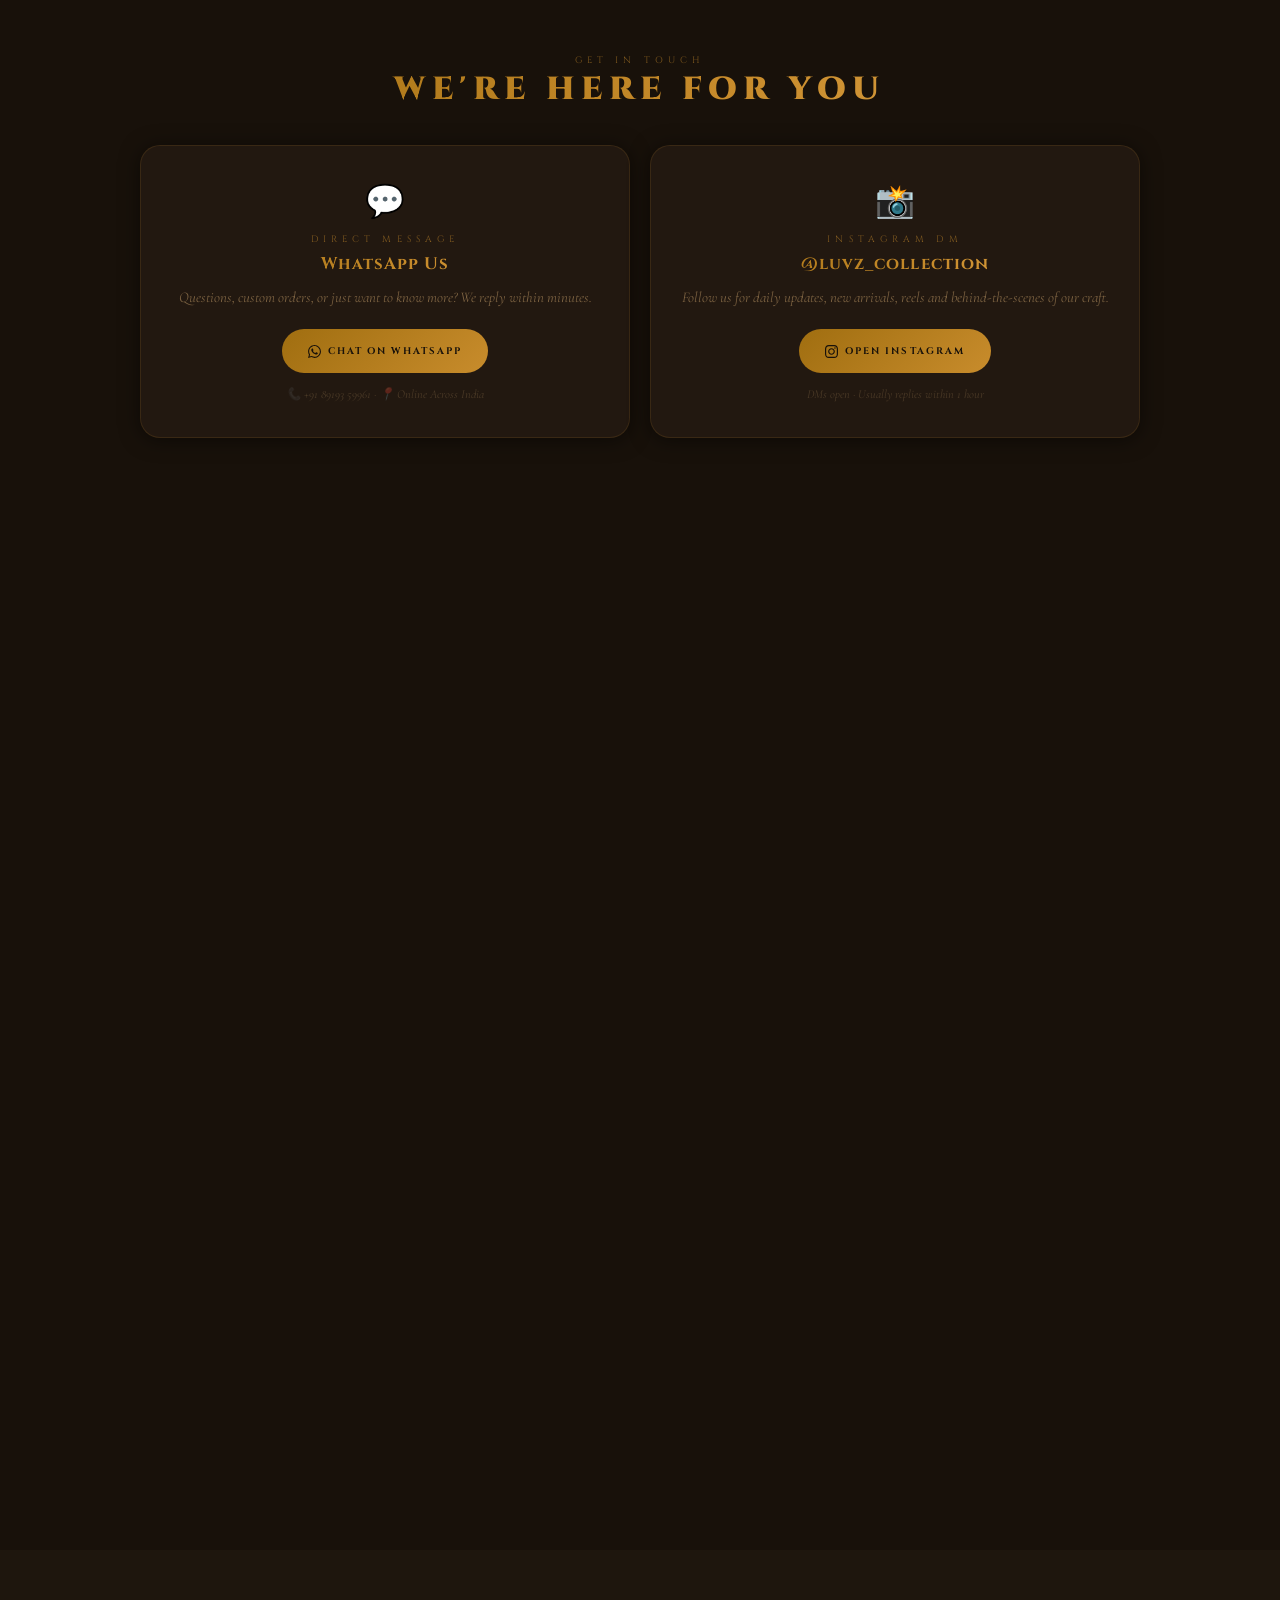
==== commit 87495f2c: "Updated reviews" ====
--- a/index.html
+++ b/index.html
@@ -44,7 +44,11 @@
   <link
     href="https://fonts.googleapis.com/css2?family=Cinzel:wght@600;700;900&family=Cormorant+Garamond:ital,wght@0,300;0,400;0,600;1,300;1,400;1,600&family=Crimson+Pro:ital,wght@0,200;0,300;1,200;1,300&display=swap"
     rel="stylesheet" media="print" onload="this.media='all'" />
-  <noscript><link href="https://fonts.googleapis.com/css2?family=Cinzel:wght@600;700;900&family=Cormorant+Garamond:ital,wght@0,300;0,400;0,600;1,300;1,400;1,600&family=Crimson+Pro:ital,wght@0,200;0,300;1,200;1,300&display=swap" rel="stylesheet" /></noscript>
+  <noscript>
+    <link
+      href="https://fonts.googleapis.com/css2?family=Cinzel:wght@600;700;900&family=Cormorant+Garamond:ital,wght@0,300;0,400;0,600;1,300;1,400;1,600&family=Crimson+Pro:ital,wght@0,200;0,300;1,200;1,300&display=swap"
+      rel="stylesheet" />
+  </noscript>
   <link rel="preload" href="images/logo_gif.webp" as="image" type="image/webp" fetchpriority="high" />
   <link rel="icon" href="favicon.ico" type="image/x-icon" />
   <!-- Tailwind CDN removed: only 5 utility classes were used, replaced with inline CSS -->
@@ -154,6 +158,7 @@
     html {
       overflow-x: hidden;
     }
+
     body {
       background: var(--bg);
       color: var(--txt);
@@ -175,6 +180,7 @@
       background: var(--gold);
       border-radius: 2px
     }
+
     /* ═══════════════════ GOLD TEXT ═══════════════════ */
     .gold-text {
       background: linear-gradient(110deg, var(--gold-d) 0%, var(--gold) 30%, var(--gold-l) 55%, var(--gold) 78%, var(--gold-d) 100%);
@@ -182,7 +188,7 @@
       -webkit-background-clip: text;
       -webkit-text-fill-color: transparent;
       background-clip: text;
-      
+
       background-size: 200% 100%;
       animation: skWave 1.7s infinite
     }
@@ -268,40 +274,55 @@
       right: 0;
       height: 3px;
       z-index: 1002;
-      background: linear-gradient(
-        90deg,
-        #5C3D00 0%,
-        var(--gold-d) 15%,
-        var(--gold) 30%,
-        var(--gold-l) 45%,
-        #FFF8DC 50%,
-        var(--gold-l) 55%,
-        var(--gold) 70%,
-        var(--gold-d) 85%,
-        #5C3D00 100%
-      );
+      background: linear-gradient(90deg,
+          #5C3D00 0%,
+          var(--gold-d) 15%,
+          var(--gold) 30%,
+          var(--gold-l) 45%,
+          #FFF8DC 50%,
+          var(--gold-l) 55%,
+          var(--gold) 70%,
+          var(--gold-d) 85%,
+          #5C3D00 100%);
       background-size: 200% auto;
       -webkit-animation: liquidGold 7s cubic-bezier(0.4, 0, 0.2, 1) infinite;
       animation: liquidGold 7s cubic-bezier(0.4, 0, 0.2, 1) infinite;
-      box-shadow: 0 0 10px rgba(212,175,55,.5), 0 0 24px rgba(212,175,55,.18);
+      box-shadow: 0 0 10px rgba(212, 175, 55, .5), 0 0 24px rgba(212, 175, 55, .18);
       pointer-events: none;
       opacity: 1;
       transition: opacity 0.4s ease;
     }
+
     .gem-bar.gem-hidden {
       opacity: 0;
     }
+
     header,
     .top-container,
     #nav {
       overflow: visible !important;
     }
+
     @keyframes liquidGold {
-      0%   { background-position: 0% center;   box-shadow: 0 0 8px rgba(212,175,55,.35), 0 0 18px rgba(212,175,55,.12) }
-      50%  { background-position: 100% center;  box-shadow: 0 0 14px rgba(240,207,106,.55), 0 0 32px rgba(212,175,55,.22) }
-      100% { background-position: 200% center;  box-shadow: 0 0 8px rgba(212,175,55,.35), 0 0 18px rgba(212,175,55,.12) }
-    }
-    .gem-bar > span { display: none }
+      0% {
+        background-position: 0% center;
+        box-shadow: 0 0 8px rgba(212, 175, 55, .35), 0 0 18px rgba(212, 175, 55, .12)
+      }
+
+      50% {
+        background-position: 100% center;
+        box-shadow: 0 0 14px rgba(240, 207, 106, .55), 0 0 32px rgba(212, 175, 55, .22)
+      }
+
+      100% {
+        background-position: 200% center;
+        box-shadow: 0 0 8px rgba(212, 175, 55, .35), 0 0 18px rgba(212, 175, 55, .12)
+      }
+    }
+
+    .gem-bar>span {
+      display: none
+    }
 
     /* ═══════════════════ DIVIDER ═══════════════════ */
     .divider {
@@ -396,10 +417,19 @@
       backdrop-filter: blur(8px);
       -webkit-backdrop-filter: blur(8px);
     }
+
     /* Per-theme nav background tints */
-    [data-theme="dark"]  #nav { background: rgba(8,  8,  7,  0.82); }
-    [data-theme="light"] #nav { background: rgba(250,247,242,0.88); }
-    [data-theme="earth"] #nav { background: rgba(18, 13, 8,  0.82); }
+    [data-theme="dark"] #nav {
+      background: rgba(8, 8, 7, 0.82);
+    }
+
+    [data-theme="light"] #nav {
+      background: rgba(250, 247, 242, 0.88);
+    }
+
+    [data-theme="earth"] #nav {
+      background: rgba(18, 13, 8, 0.82);
+    }
 
     #nav.stuck {
       background: var(--nav-bg);
@@ -511,7 +541,8 @@
 
     .nav-ham {
       display: none;
-      background: rgba(0,0,0,.35);   /* ensures visibility on any page background */
+      background: rgba(0, 0, 0, .35);
+      /* ensures visibility on any page background */
       border: 1px solid var(--border);
       color: var(--gold);
       cursor: pointer;
@@ -523,13 +554,16 @@
       align-items: center;
       justify-content: center;
     }
+
     .nav-ham svg {
       display: block;
-      stroke: var(--gold);       /* explicit — not inherited, works on Chrome */
+      stroke: var(--gold);
+      /* explicit — not inherited, works on Chrome */
       flex-shrink: 0;
     }
+
     [data-theme="light"] .nav-ham {
-      background: rgba(0,0,0,.12);
+      background: rgba(0, 0, 0, .12);
     }
 
     /* ── Mobile menu: full-screen overlay when open ── */
@@ -574,22 +608,28 @@
       text-decoration: none;
       opacity: 1;
       padding: 20px 0;
-      min-height: 56px;           /* generous touch target */
+      min-height: 56px;
+      /* generous touch target */
       display: flex;
       align-items: center;
-      border-bottom: 1px solid rgba(212,175,55,.15);
+      border-bottom: 1px solid rgba(212, 175, 55, .15);
       transition: color .18s, padding-left .18s, border-color .18s;
     }
+
     .mob-link:hover,
     .mob-link:focus {
       color: var(--gold) !important;
       padding-left: 10px;
-      border-bottom-color: rgba(212,175,55,.35);
+      border-bottom-color: rgba(212, 175, 55, .35);
       outline: none;
     }
-    .mob-link:last-child { border-bottom: none; }
+
+    .mob-link:last-child {
+      border-bottom: none;
+    }
+
     /* Ensure the menu header label is also clearly visible */
-    #mob-menu.open > div:first-child span {
+    #mob-menu.open>div:first-child span {
       color: #D4AF37 !important;
     }
 
@@ -625,9 +665,9 @@
       pointer-events: none;
       z-index: 0;
       background:
-        radial-gradient(circle, rgba(212,175,55,.05) 0%, transparent 70%),
+        radial-gradient(circle, rgba(212, 175, 55, .05) 0%, transparent 70%),
         radial-gradient(ellipse 65% 55% at 12% 62%, var(--hero-glow), transparent 60%),
-        radial-gradient(ellipse 40% 55% at 88% 28%, rgba(212,175,55,.03), transparent 58%)
+        radial-gradient(ellipse 40% 55% at 88% 28%, rgba(212, 175, 55, .03), transparent 58%)
     }
 
     .hero-inner {
@@ -1068,6 +1108,7 @@
       gap: 18px;
       width: max-content;
     }
+
     /* CSS animation only on non-touch devices — touch devices use JS scroll */
     @media (hover: hover) and (pointer: fine) {
       .cat-carousel-track {
@@ -1138,15 +1179,15 @@
       color: inherit;
     }
 
-    
-
-    
-
-    
-
-    
-
-    
+
+
+
+
+
+
+
+
+
 
     @keyframes catFloat {
 
@@ -1184,7 +1225,9 @@
     .cat-tile-img {
       overflow: hidden;
       position: relative;
-      border-radius: 4px 4px 0 0 /* Luxury Soft-Edges */;
+      border-radius: 4px 4px 0 0
+        /* Luxury Soft-Edges */
+      ;
       aspect-ratio: 3/4
     }
 
@@ -1296,7 +1339,8 @@
 
     @media(max-width:400px) {
       .carousel-item {
-        flex: 0 0 calc(50% - 6px) /* always 2-col on mobile */
+        flex: 0 0 calc(50% - 6px)
+          /* always 2-col on mobile */
       }
     }
 
@@ -1342,7 +1386,8 @@
       overflow: hidden;
       aspect-ratio: 3/4;
       flex-shrink: 0;
-      border-radius: 4px 4px 0 0 /* Luxury Soft-Edges */
+      border-radius: 4px 4px 0 0
+        /* Luxury Soft-Edges */
     }
 
     .pcard-img img {
@@ -1354,18 +1399,20 @@
     }
 
     .pcard:hover .pcard-img img {
-      transform: scale(1.05) /* Sophisticated Reveal: luxury 105% */
+      transform: scale(1.05)
+        /* Sophisticated Reveal: luxury 105% */
     }
 
     .pcard-img-ov {
       position: absolute;
       inset: 0;
-      background: linear-gradient(to bottom, transparent 48%, rgba(8,6,2,.55));
+      background: linear-gradient(to bottom, transparent 48%, rgba(8, 6, 2, .55));
       pointer-events: none;
       transition: background .4s ease
     }
+
     .pcard:hover .pcard-img-ov {
-      background: linear-gradient(to bottom, rgba(8,6,2,.06) 0%, rgba(8,6,2,.65) 100%)
+      background: linear-gradient(to bottom, rgba(8, 6, 2, .06) 0%, rgba(8, 6, 2, .65) 100%)
     }
 
     [data-theme="light"] .pcard-img-ov {
@@ -1405,7 +1452,7 @@
       text-transform: uppercase;
       font-weight: 700;
       border-radius: 20px;
-      
+
       color: var(--btn-fg)
     }
 
@@ -1523,7 +1570,7 @@
       left: 50%;
       transform: translateX(-50%) translateY(8px);
       background: rgba(8, 8, 7, .82);
-      
+
       border: 1px solid var(--border-h);
       color: var(--gold);
       font-family: 'Cinzel', serif;
@@ -1567,7 +1614,7 @@
       height: 30px;
       border-radius: 50%;
       background: rgba(8, 8, 7, .58);
-      
+
       border: 1px solid rgba(212, 175, 55, .3);
       display: flex;
       align-items: center;
@@ -1816,13 +1863,16 @@
         grid-template-columns: 1fr 1fr;
         gap: 12px;
       }
+
       /* Tighten card padding on small screens so content fits side by side */
       .contact-card {
         padding: 20px 14px;
       }
+
       .contact-title {
         font-size: .9rem;
       }
+
       .contact-body {
         font-size: .82rem;
       }
@@ -1941,7 +1991,9 @@
       box-shadow: -3px 0 18px rgba(0, 0, 0, .3);
       overflow: hidden
     }
+
     @media (max-width: 768px) {
+
       #tsw,
       .theme-selector {
         display: none !important;
@@ -2030,7 +2082,7 @@
       text-decoration: none;
       padding: 12px 18px 12px 14px;
       border-radius: 50px;
-      box-shadow: 0 8px 32px rgba(28,120,68,.55), 0 2px 8px rgba(0,0,0,.3);
+      box-shadow: 0 8px 32px rgba(28, 120, 68, .55), 0 2px 8px rgba(0, 0, 0, .3);
       animation: waPulse 2.8s infinite;
       opacity: 0;
       pointer-events: none;
@@ -2040,12 +2092,18 @@
       white-space: nowrap;
       max-width: calc(100vw - 28px);
     }
+
     #fwa.fwa-visible {
       opacity: 1;
       pointer-events: auto;
       transform: translateY(0)
     }
-    #fwa:hover { transform: translateY(-2px) !important; box-shadow: 0 12px 40px rgba(28,120,68,.65), 0 2px 8px rgba(0,0,0,.3); }
+
+    #fwa:hover {
+      transform: translateY(-2px) !important;
+      box-shadow: 0 12px 40px rgba(28, 120, 68, .65), 0 2px 8px rgba(0, 0, 0, .3);
+    }
+
     #fwa-text {
       font-family: 'Cinzel', serif;
       font-size: .58rem;
@@ -2054,6 +2112,7 @@
       text-transform: uppercase;
       line-height: 1.2;
     }
+
     #fwa-micro {
       font-family: 'Cormorant Garamond', serif;
       font-size: .72rem;
@@ -2061,10 +2120,20 @@
       opacity: .82;
       letter-spacing: .02em;
     }
+
     @media(max-width:400px) {
-      #fwa-text { display: none; }
-      #fwa-micro { display: none; }
-      #fwa { padding: 12px; border-radius: 50%; }
+      #fwa-text {
+        display: none;
+      }
+
+      #fwa-micro {
+        display: none;
+      }
+
+      #fwa {
+        padding: 12px;
+        border-radius: 50%;
+      }
     }
 
 
@@ -2158,7 +2227,10 @@
       justify-content: center;
       padding: 16px;
     }
-    #moverlay.open { display: flex }
+
+    #moverlay.open {
+      display: flex
+    }
 
 
     /* ── Desktop: side-by-side image + info ── */
@@ -2176,13 +2248,27 @@
       animation: mPop .32s cubic-bezier(.34, 1.56, .64, 1);
       box-shadow: var(--sh-modal);
     }
+
     @keyframes mPop {
-      from { opacity: 0; transform: scale(.88) }
-      to   { opacity: 1; transform: scale(1)   }
-    }
+      from {
+        opacity: 0;
+        transform: scale(.88)
+      }
+
+      to {
+        opacity: 1;
+        transform: scale(1)
+      }
+    }
+
     @keyframes mSlide {
-      from { transform: translateY(100%) }
-      to   { transform: translateY(0)    }
+      from {
+        transform: translateY(100%)
+      }
+
+      to {
+        transform: translateY(0)
+      }
     }
 
     /* ── Mobile: full-width sheet sliding up from bottom ── */
@@ -2195,6 +2281,7 @@
         -webkit-backdrop-filter: none;
         background: rgba(0, 0, 0, .5);
       }
+
       .mbox {
         display: flex;
         flex-direction: column;
@@ -2218,21 +2305,29 @@
     /* ── Close button ── */
     .mclose {
       position: absolute;
-      top: 12px; right: 12px;
+      top: 12px;
+      right: 12px;
       z-index: 10;
-      width: 34px; height: 34px;
+      width: 34px;
+      height: 34px;
       background: rgba(0, 0, 0, .55);
       border: 1px solid var(--border-h);
       color: var(--gold);
       border-radius: 50%;
-      display: flex; align-items: center; justify-content: center;
+      display: flex;
+      align-items: center;
+      justify-content: center;
       cursor: pointer;
       font-size: 15px;
       transition: all .2s;
       /* 44px touch target via padding trick */
       padding: 5px;
     }
-    .mclose:hover { background: rgba(168, 134, 10, .2); transform: none }
+
+    .mclose:hover {
+      background: rgba(168, 134, 10, .2);
+      transform: none
+    }
 
     /* ── Image pane ── */
     #mimg-wrap {
@@ -2241,8 +2336,10 @@
       /* Use modal background — letterbox areas invisible, not white */
       background: var(--modal-bg);
       touch-action: pan-y pinch-zoom;
-      min-height: 280px; /* desktop only — overridden to 0 on mobile */
-    }
+      min-height: 280px;
+      /* desktop only — overridden to 0 on mobile */
+    }
+
     @media (max-width: 600px) {
       #mimg-wrap {
         flex-shrink: 0;
@@ -2266,10 +2363,12 @@
       cursor: zoom-in;
       display: block;
     }
+
     @media (max-width: 600px) {
       #mimg {
         position: absolute;
-        top: 0; left: 0;
+        top: 0;
+        left: 0;
         width: 100%;
         height: 100%;
         /* cover fills the frame; object-position:top keeps jewellery visible */
@@ -2279,37 +2378,63 @@
         display: block;
       }
     }
-    #mimg.z { transform: scale(2.3); cursor: zoom-out }
+
+    #mimg.z {
+      transform: scale(2.3);
+      cursor: zoom-out
+    }
 
     /* ── Gallery navigation ── */
     .gallery-nav {
       position: absolute;
-      top: 50%; transform: translateY(-50%);
+      top: 50%;
+      transform: translateY(-50%);
       z-index: 5;
-      width: 36px; height: 36px;
+      width: 36px;
+      height: 36px;
       border-radius: 50%;
       border: 1px solid var(--border-h);
       background: rgba(0, 0, 0, .5);
       color: var(--gold);
-      display: flex; align-items: center; justify-content: center;
+      display: flex;
+      align-items: center;
+      justify-content: center;
       cursor: pointer;
       transition: opacity .2s, background .2s;
       opacity: .85;
       /* 44px minimum touch target */
-      min-width: 44px; min-height: 44px;
-    }
-    .gallery-nav:hover  { background: rgba(212, 175, 55, .25); opacity: 1 }
-    .gallery-nav:disabled { opacity: .25; cursor: not-allowed; pointer-events: none }
-    .gallery-prev { left: 6px }
-    .gallery-next { right: 6px }
+      min-width: 44px;
+      min-height: 44px;
+    }
+
+    .gallery-nav:hover {
+      background: rgba(212, 175, 55, .25);
+      opacity: 1
+    }
+
+    .gallery-nav:disabled {
+      opacity: .25;
+      cursor: not-allowed;
+      pointer-events: none
+    }
+
+    .gallery-prev {
+      left: 6px
+    }
+
+    .gallery-next {
+      right: 6px
+    }
 
     .gallery-counter {
       position: absolute;
-      bottom: 8px; left: 50%;
+      bottom: 8px;
+      left: 50%;
       transform: translateX(-50%);
       z-index: 5;
       font-family: 'Cinzel', serif;
-      font-size: 7px; letter-spacing: .3em;
+      font-size: 7px;
+      letter-spacing: .3em;
       color: #fff;
       background: rgba(0, 0, 0, .78);
       padding: 4px 12px;
@@ -2317,6 +2442,7 @@
       border-radius: 10px;
       text-transform: uppercase;
     }
+
     [data-theme="light"] .gallery-counter {
       color: #111;
       background: rgba(255, 255, 255, .88);
@@ -2325,18 +2451,24 @@
 
     .mhint {
       position: absolute;
-      bottom: 8px; left: 50%;
+      bottom: 8px;
+      left: 50%;
       transform: translateX(-50%);
       font-family: 'Cinzel', serif;
-      font-size: 7px; letter-spacing: .3em;
-      color: var(--gold); opacity: .38;
+      font-size: 7px;
+      letter-spacing: .3em;
+      color: var(--gold);
+      opacity: .38;
       background: rgba(0, 0, 0, .5);
       padding: 2px 10px;
       pointer-events: none;
       border-radius: 10px;
       text-transform: uppercase;
     }
-    .mimg-wrap.has-gallery .mhint-zoom { display: none }
+
+    .mimg-wrap.has-gallery .mhint-zoom {
+      display: none
+    }
 
     /* ── Info pane ── */
     .minfo {
@@ -2346,6 +2478,7 @@
       overflow-y: auto;
       -webkit-overflow-scrolling: touch;
     }
+
     @media (max-width: 600px) {
       .minfo {
         flex: 1;
@@ -2365,6 +2498,7 @@
       overflow: visible;
       padding-bottom: 6px;
     }
+
     @media (max-width: 600px) {
       .minfo-scroll {
         flex-shrink: 0;
@@ -2376,39 +2510,70 @@
 
     #m-badge {
       font-family: 'Cinzel', serif;
-      font-size: 7px; letter-spacing: .35em;
+      font-size: 7px;
+      letter-spacing: .35em;
       text-transform: uppercase;
-      color: var(--gold); opacity: .5;
+      color: var(--gold);
+      opacity: .5;
       margin-bottom: 3px;
     }
+
     #m-name {
       font-family: 'Cinzel', serif;
-      font-size: 1.05rem; font-weight: 700;
+      font-size: 1.05rem;
+      font-weight: 700;
       letter-spacing: .05em;
       margin-bottom: 3px;
       line-height: 1.18;
     }
+
     @media (min-width: 601px) {
-      #m-name { font-size: 1.35rem }
-    }
+      #m-name {
+        font-size: 1.35rem
+      }
+    }
+
     #m-price {
       font-family: 'Cinzel', serif;
-      font-size: .95rem; font-weight: 700;
-      color: var(--gold); letter-spacing: .06em;
+      font-size: .95rem;
+      font-weight: 700;
+      color: var(--gold);
+      letter-spacing: .06em;
       margin-bottom: 6px;
       display: none;
     }
+
     #m-desc {
       font-family: 'Cormorant Garamond', serif;
-      font-size: .84rem; font-style: italic;
-      color: var(--txt2); opacity: .7;
+      font-size: .84rem;
+      font-style: italic;
+      color: var(--txt2);
+      opacity: .7;
       line-height: 1.45;
     }
+
     @media (max-width: 600px) {
-      #m-badge  { font-size: 6.5px; margin-bottom: 4px; letter-spacing: .3em; display: block; }
-      #m-name   { font-size: 1rem; margin-bottom: 4px; line-height: 1.2; display: block; }
-      #m-price  { font-size: .95rem; margin-bottom: 8px; display: block; }
-      #m-desc   {
+      #m-badge {
+        font-size: 6.5px;
+        margin-bottom: 4px;
+        letter-spacing: .3em;
+        display: block;
+      }
+
+      #m-name {
+        font-size: 1rem;
+        margin-bottom: 4px;
+        line-height: 1.2;
+        display: block;
+      }
+
+      #m-price {
+        font-size: .95rem;
+        margin-bottom: 8px;
+        display: block;
+      }
+
+      #m-desc {
         font-size: .84rem;
         line-height: 1.5;
         display: block;
@@ -2439,6 +2604,7 @@
         margin-top: 8px;
         background: var(--modal-bg);
       }
+
       #m-wa {
         width: 100%;
         padding: 14px !important;
@@ -2447,9 +2613,12 @@
         min-height: 48px;
         margin-top: 0;
       }
+
       /* Referral toggle compact */
       .referral-wrap,
-      .referral { margin-top: 4px; }
+      .referral {
+        margin-top: 4px;
+      }
     }
 
     /* ═══════════════════ POSTER MODAL ═══════════════════ */
@@ -2507,7 +2676,8 @@
 
     /* ═══════════════════ CUSTOMER LOVE ═══════════════════ */
     #customer-love {
-      padding: 128px 0;  /* py-32 — visual symmetry across landing page */
+      padding: 128px 0;
+      /* py-32 — visual symmetry across landing page */
       overflow: hidden
     }
 
@@ -2562,6 +2732,7 @@
       box-shadow: var(--sh-h);
       cursor: pointer;
     }
+
     /* Pause marquee whenever any love-card is hovered */
     .love-strip:has(.love-card:hover) {
       animation-play-state: paused;
@@ -2608,6 +2779,7 @@
       opacity: .72;
       margin-bottom: 8px;
     }
+
     .reviews-desc {
       font-family: 'Cormorant Garamond', serif;
       font-size: 1.05rem;
@@ -2617,11 +2789,13 @@
       margin-top: 14px;
       line-height: 1.6;
     }
+
     /* ═══════════════════ FOOTER ═══════════════════ */
     footer {
       background: var(--bg2);
       border-top: 1px solid var(--border);
-      padding: 48px 24px max(80px, calc(72px + env(safe-area-inset-bottom)));  /* clears mob-nav */
+      padding: 48px 24px max(80px, calc(72px + env(safe-area-inset-bottom)));
+      /* clears mob-nav */
     }
 
     @media(min-width:769px) {
@@ -3137,6 +3311,7 @@
       overflow: hidden;
       text-align: center
     }
+
     .heritage-bg {
       position: absolute;
       inset: 0;
@@ -3147,21 +3322,24 @@
       z-index: 0;
       transition: transform 8s ease
     }
+
     .heritage-overlay {
       position: absolute;
       inset: 0;
       background: linear-gradient(to bottom,
-        rgba(0,0,0,.5) 0%,
-        rgba(0,0,0,.15) 50%,
-        rgba(0,0,0,.5) 100%);
+          rgba(0, 0, 0, .5) 0%,
+          rgba(0, 0, 0, .15) 50%,
+          rgba(0, 0, 0, .5) 100%);
       z-index: 1
     }
+
     .heritage-inner {
       position: relative;
       z-index: 2;
       max-width: 720px;
       margin: 0 auto
     }
+
     .heritage-eyebrow {
       font-family: 'Cinzel', serif;
       font-size: .58rem;
@@ -3171,6 +3349,7 @@
       opacity: .9;
       margin-bottom: 20px
     }
+
     .heritage-title {
       font-family: 'Cinzel', serif;
       font-size: clamp(1.8rem, 4.5vw, 3rem);
@@ -3180,8 +3359,9 @@
       color: #F2EDE0;
       line-height: 1.08;
       margin-bottom: 22px;
-      text-shadow: 0 2px 28px rgba(0,0,0,.6)
-    }
+      text-shadow: 0 2px 28px rgba(0, 0, 0, .6)
+    }
+
     .heritage-rule {
       width: 56px;
       height: 1px;
@@ -3189,32 +3369,37 @@
       margin: 0 auto 22px;
       opacity: .8
     }
+
     .heritage-body {
       font-family: 'Cormorant Garamond', serif;
       font-size: clamp(1.05rem, 2vw, 1.28rem);
       font-style: italic;
-      color: rgba(242,237,224,.84);
+      color: rgba(242, 237, 224, .84);
       line-height: 1.88;
       margin-bottom: 32px;
-      text-shadow: 0 1px 10px rgba(0,0,0,.45)
-    }
+      text-shadow: 0 1px 10px rgba(0, 0, 0, .45)
+    }
+
     .heritage-pillars {
       display: flex;
       justify-content: center;
       gap: 0;
-      border-top: 1px solid rgba(212,175,55,.3);
-      border-bottom: 1px solid rgba(212,175,55,.3);
+      border-top: 1px solid rgba(212, 175, 55, .3);
+      border-bottom: 1px solid rgba(212, 175, 55, .3);
       padding: 18px 0;
       max-width: 420px;
       margin: 0 auto 32px
     }
+
     .heritage-pillar {
       flex: 1;
       text-align: center
     }
-    .heritage-pillar + .heritage-pillar {
-      border-left: 1px solid rgba(212,175,55,.25)
-    }
+
+    .heritage-pillar+.heritage-pillar {
+      border-left: 1px solid rgba(212, 175, 55, .25)
+    }
+
     .heritage-pillar-num {
       font-family: 'Cinzel', serif;
       font-size: 1.5rem;
@@ -3222,19 +3407,21 @@
       color: var(--gold);
       letter-spacing: .04em
     }
+
     .heritage-pillar-lbl {
       font-family: 'Cinzel', serif;
       font-size: 6px;
       letter-spacing: .28em;
       text-transform: uppercase;
-      color: rgba(242,237,224,.55);
+      color: rgba(242, 237, 224, .55);
       margin-top: 3px
     }
+
     .heritage-cta {
       display: inline-flex;
       align-items: center;
       gap: 8px;
-      border: 1.5px solid rgba(212,175,55,.7);
+      border: 1.5px solid rgba(212, 175, 55, .7);
       color: var(--gold);
       font-family: 'Cinzel', serif;
       font-size: .58rem;
@@ -3245,9 +3432,10 @@
       border-radius: 2px;
       text-decoration: none;
       transition: all .3s;
-      
-      background: rgba(212,175,55,.06)
-    }
+
+      background: rgba(212, 175, 55, .06)
+    }
+
     .heritage-cta:hover {
       background: var(--gold);
       color: #080807;
@@ -3263,9 +3451,14 @@
       max-width: 1020px;
       margin: 0 auto
     }
+
     @media(max-width:720px) {
-      .about-grid { grid-template-columns: 1fr; gap: 30px }
-    }
+      .about-grid {
+        grid-template-columns: 1fr;
+        gap: 30px
+      }
+    }
+
     .about-img-wrap {
       position: relative;
       border-radius: 4px;
@@ -3274,22 +3467,30 @@
       border: 1px solid var(--border);
       box-shadow: var(--sh-h)
     }
+
     .about-img-wrap img {
-      width: 100%; height: 100%;
-      object-fit: cover; display: block;
+      width: 100%;
+      height: 100%;
+      object-fit: cover;
+      display: block;
       filter: brightness(.9) saturate(.85);
       transition: transform .8s ease, filter .5s
     }
+
     .about-img-wrap:hover img {
       transform: scale(1.04);
       filter: brightness(1) saturate(1)
     }
+
     .about-img-bar {
       position: absolute;
-      bottom: 0; left: 0; right: 0;
+      bottom: 0;
+      left: 0;
+      right: 0;
       height: 3px;
       background: linear-gradient(90deg, var(--gold-d), var(--gold), var(--gold-l))
     }
+
     .about-eyebrow {
       font-family: 'Cinzel', serif;
       font-size: .56rem;
@@ -3299,6 +3500,7 @@
       opacity: .62;
       margin-bottom: 14px
     }
+
     .about-title {
       font-family: 'Cinzel', serif;
       font-size: clamp(1.3rem, 2.8vw, 1.85rem);
@@ -3308,6 +3510,7 @@
       line-height: 1.22;
       margin-bottom: 18px
     }
+
     .about-body {
       font-family: 'Cormorant Garamond', serif;
       font-size: 1.05rem;
@@ -3317,6 +3520,7 @@
       line-height: 1.85;
       margin-bottom: 12px
     }
+
     .about-sig {
       font-family: 'Crimson Pro', serif;
       font-size: .82rem;
@@ -3326,11 +3530,25 @@
       letter-spacing: .06em;
       margin-top: 22px
     }
-    .about-badges { display: flex; flex-wrap: wrap; gap: 8px; margin-top: 24px }
+
+    .about-badges {
+      display: flex;
+      flex-wrap: wrap;
+      gap: 8px;
+      margin-top: 24px
+    }
 
     /* ═══════════════════ SVG TRUST BAR ═══════════════════ */
-    .trust-icon svg { flex-shrink: 0 }
-    .trust-icon { color: var(--gold); display: flex; align-items: center; font-size: 1rem }
+    .trust-icon svg {
+      flex-shrink: 0
+    }
+
+    .trust-icon {
+      color: var(--gold);
+      display: flex;
+      align-items: center;
+      font-size: 1rem
+    }
 
 
     /* ══════════════ TASK 1: 3D VAULT ══════════════ */
@@ -3358,10 +3576,17 @@
       touch-action: pan-y;
       /* transform-style is on .vault-ring, not here — prevents stacking-context issues */
     }
+
     @media(max-width:700px) {
-      .vault-scene { height: 300px; perspective: 460px; }
-    }
-    .vault-scene:active { cursor: grabbing; }
+      .vault-scene {
+        height: 300px;
+        perspective: 460px;
+      }
+    }
+
+    .vault-scene:active {
+      cursor: grabbing;
+    }
 
     /* Floor shadow — 2D radial gradient, no 3D transform (avoids stacking context) */
     .vault-floor {
@@ -3371,26 +3596,23 @@
       width: 70%;
       height: 30px;
       margin-left: -35%;
-      background: radial-gradient(
-        ellipse 80% 100% at 50% 100%,
-        rgba(212,175,55,.18) 0%,
-        transparent 70%
-      );
+      background: radial-gradient(ellipse 80% 100% at 50% 100%,
+          rgba(212, 175, 55, .18) 0%,
+          transparent 70%);
       pointer-events: none;
       z-index: 0;
     }
+
     /* Dynamic lighting gradient on vault cards */
     .vault-card-light {
       position: absolute;
       inset: 0;
       border-radius: 16px;
-      background: linear-gradient(
-        135deg,
-        rgba(255,255,255,.12) 0%,
-        transparent 40%,
-        transparent 60%,
-        rgba(0,0,0,.18) 100%
-      );
+      background: linear-gradient(135deg,
+          rgba(255, 255, 255, .12) 0%,
+          transparent 40%,
+          transparent 60%,
+          rgba(0, 0, 0, .18) 100%);
       pointer-events: none;
       z-index: 3;
       mix-blend-mode: overlay;
@@ -3401,8 +3623,9 @@
       position: absolute;
       width: 100%;
       height: 100%;
-      transform-style: preserve-3d; /* 3D lives here only */
-      
+      transform-style: preserve-3d;
+      /* 3D lives here only */
+
     }
 
     .vault-card {
@@ -3416,12 +3639,13 @@
       /* visible !important so front face always renders */
       backface-visibility: visible !important;
       -webkit-backface-visibility: visible !important;
-      
+
       transition: box-shadow .3s;
       border-radius: 16px;
       /* No overflow:hidden — it clips the 3D children in some browsers */
       cursor: pointer;
     }
+
     /* Ensure all images inside vault cards are always front-face visible */
     .vault-card img,
     .vault-card .pcard-img,
@@ -3429,8 +3653,13 @@
       backface-visibility: visible !important;
       -webkit-backface-visibility: visible !important;
     }
+
     @media(max-width:700px) {
-      .vault-card { width: 148px; margin-left: -74px; margin-top: -148px; }
+      .vault-card {
+        width: 148px;
+        margin-left: -74px;
+        margin-top: -148px;
+      }
     }
 
     /* Vault card inner reuses .pcard styles */
@@ -3439,20 +3668,49 @@
       height: 360px;
       transform-style: preserve-3d;
     }
+
     @media(max-width:700px) {
-      .vault-card .pcard { height: 296px; }
+      .vault-card .pcard {
+        height: 296px;
+      }
     }
 
     /* TASK 2: reduced-motion killswitch */
     @media (prefers-reduced-motion: reduce) {
-      .vault-ring { transition: none !important; animation: none !important; }
-      .vault-scene { perspective: none; }
-      .vault-card { transform: none !important; position: relative !important;
-        top: auto !important; left: auto !important; margin: 0 !important; }
+      .vault-ring {
+        transition: none !important;
+        animation: none !important;
+      }
+
+      .vault-scene {
+        perspective: none;
+      }
+
+      .vault-card {
+        transform: none !important;
+        position: relative !important;
+        top: auto !important;
+        left: auto !important;
+        margin: 0 !important;
+      }
+
       /* fallback: show as normal horizontal scroll */
-      .vault-scene { height: auto; overflow-x: auto; display: flex; gap: 14px; padding: 16px; }
-      .vault-ring { position: static; transform: none !important;
-        display: flex; gap: 14px; height: auto; width: max-content; }
+      .vault-scene {
+        height: auto;
+        overflow-x: auto;
+        display: flex;
+        gap: 14px;
+        padding: 16px;
+      }
+
+      .vault-ring {
+        position: static;
+        transform: none !important;
+        display: flex;
+        gap: 14px;
+        height: auto;
+        width: max-content;
+      }
     }
 
     /* Nav dots for vault */
@@ -3463,13 +3721,27 @@
       gap: 14px;
       margin-top: 32px;
     }
+
     .vault-btn {
-      width: 38px; height: 38px; border-radius: 50%;
-      border: 1px solid var(--border); background: var(--card);
-      color: var(--gold); display: flex; align-items: center; justify-content: center;
-      cursor: pointer; transition: all .25s; flex-shrink: 0;
-    }
-    .vault-btn:hover { border-color: var(--border-h); background: rgba(212,175,55,.07); transform: scale(1.08); }
+      width: 38px;
+      height: 38px;
+      border-radius: 50%;
+      border: 1px solid var(--border);
+      background: var(--card);
+      color: var(--gold);
+      display: flex;
+      align-items: center;
+      justify-content: center;
+      cursor: pointer;
+      transition: all .25s;
+      flex-shrink: 0;
+    }
+
+    .vault-btn:hover {
+      border-color: var(--border-h);
+      background: rgba(212, 175, 55, .07);
+      transform: scale(1.08);
+    }
 
 
     /* ══ TASK 5: No Return Policy ══ */
@@ -3480,42 +3752,59 @@
     #review-lightbox {
       position: fixed;
       inset: 0;
-      z-index: 15000; /* above wishlist (11001), modals (10000), everything */
-      background: rgba(0,0,0,.96);
+      z-index: 15000;
+      /* above wishlist (11001), modals (10000), everything */
+      background: rgba(0, 0, 0, .96);
       backdrop-filter: blur(22px);
       -webkit-backdrop-filter: blur(22px);
       display: none;
       align-items: center;
       justify-content: center;
       padding: 16px;
-      cursor: zoom-out; /* clicking backdrop closes */
-    }
-    #review-lightbox.open { display: flex; }
+      cursor: zoom-out;
+      /* clicking backdrop closes */
+    }
+
+    #review-lightbox.open {
+      display: flex;
+    }
+
     #review-lightbox img {
       max-width: min(90vw, 540px);
       max-height: 88vh;
       object-fit: contain;
       border-radius: 10px;
       border: 1px solid var(--border-h);
-      box-shadow: 0 0 80px rgba(0,0,0,.8);
-    }
+      box-shadow: 0 0 80px rgba(0, 0, 0, .8);
+    }
+
     #review-lightbox-close {
       position: absolute;
-      top: 14px; right: 14px;
-      width: 34px; height: 34px;
+      top: 14px;
+      right: 14px;
+      width: 34px;
+      height: 34px;
       border-radius: 50%;
-      background: rgba(0,0,0,.55);
+      background: rgba(0, 0, 0, .55);
       border: 1px solid var(--border-h);
       color: var(--gold);
       cursor: pointer;
       font-size: 15px;
-      display: flex; align-items: center; justify-content: center;
+      display: flex;
+      align-items: center;
+      justify-content: center;
       transition: all .2s;
     }
-    #review-lightbox-close:hover { background: rgba(212,175,55,.2); transform: rotate(90deg); }
+
+    #review-lightbox-close:hover {
+      background: rgba(212, 175, 55, .2);
+      transform: rotate(90deg);
+    }
 
     /* Pause marquee when a modal is open */
-    body.modal-open .love-strip { animation-play-state: paused; }
+    body.modal-open .love-strip {
+      animation-play-state: paused;
+    }
 
 
     /* ══ TASK TWO: Prism Glow — Minimalist 1px Hairline ══
@@ -3527,7 +3816,10 @@
       initial-value: 0deg;
       inherits: false;
     }
-    .pcard { isolation: isolate; }
+
+    .pcard {
+      isolation: isolate;
+    }
 
     /* 1px spinning hairline border — mask punches out everything except outermost 1px */
     .pcard::after {
@@ -3535,28 +3827,22 @@
       position: absolute;
       inset: -1px;
       border-radius: 19px;
-      background: conic-gradient(
-        from var(--prism-angle),
-        transparent   0%,
-        var(--gold-d)  6%,
-        var(--gold)   10%,
-        var(--gold-l) 13%,
-        #FFF8E7       15%,
-        var(--gold-d) 20%,
-        transparent   25%,
-        transparent  100%
-      );
+      background: conic-gradient(from var(--prism-angle),
+          transparent 0%,
+          var(--gold-d) 6%,
+          var(--gold) 10%,
+          var(--gold-l) 13%,
+          #FFF8E7 15%,
+          var(--gold-d) 20%,
+          transparent 25%,
+          transparent 100%);
       /* Mask: only the outermost 1px ring is visible */
-      -webkit-mask-image: radial-gradient(
-        farthest-side,
-        transparent calc(100% - 1px),
-        black       calc(100% - 1px)
-      );
-      mask-image: radial-gradient(
-        farthest-side,
-        transparent calc(100% - 1px),
-        black       calc(100% - 1px)
-      );
+      -webkit-mask-image: radial-gradient(farthest-side,
+          transparent calc(100% - 1px),
+          black calc(100% - 1px));
+      mask-image: radial-gradient(farthest-side,
+          transparent calc(100% - 1px),
+          black calc(100% - 1px));
       z-index: 4;
       pointer-events: none;
       opacity: 0;
@@ -3564,21 +3850,24 @@
       animation: prismSpin 12s linear infinite;
       animation-play-state: paused;
     }
-    @keyframes prismSpin { to { --prism-angle: 360deg; } }
+
+    @keyframes prismSpin {
+      to {
+        --prism-angle: 360deg;
+      }
+    }
 
     /* Soft bloom behind — emissive, never in front */
     .pcard-bloom {
       position: absolute;
       inset: -3px;
       border-radius: 21px;
-      background: conic-gradient(
-        from var(--prism-angle),
-        transparent          0%,
-        rgba(212,175,55,.0)  8%,
-        rgba(240,207,106,.3) 13%,
-        rgba(212,175,55,.0)  18%,
-        transparent         100%
-      );
+      background: conic-gradient(from var(--prism-angle),
+          transparent 0%,
+          rgba(212, 175, 55, .0) 8%,
+          rgba(240, 207, 106, .3) 13%,
+          rgba(212, 175, 55, .0) 18%,
+          transparent 100%);
       filter: blur(7px);
       z-index: -1;
       pointer-events: none;
@@ -3587,29 +3876,49 @@
       animation: prismSpin 12s linear infinite;
       animation-play-state: paused;
     }
-    .pcard::before { z-index: 1; }
+
+    .pcard::before {
+      z-index: 1;
+    }
 
     @media (hover:hover) and (pointer:fine) {
-      .pcard:hover::after        { opacity: 1; animation-play-state: running; }
-      .pcard:hover .pcard-bloom  { opacity: 1; animation-play-state: running; }
-      .pcard:hover .pcard-name   { letter-spacing: .14em; transition: letter-spacing .3s ease; }
-    }
+      .pcard:hover::after {
+        opacity: 1;
+        animation-play-state: running;
+      }
+
+      .pcard:hover .pcard-bloom {
+        opacity: 1;
+        animation-play-state: running;
+      }
+
+      .pcard:hover .pcard-name {
+        letter-spacing: .14em;
+        transition: letter-spacing .3s ease;
+      }
+    }
+
     .pcard:active::after,
-    .pcard.prism-active::after         { opacity: 1; animation-play-state: running; }
+    .pcard.prism-active::after {
+      opacity: 1;
+      animation-play-state: running;
+    }
+
     .pcard:active .pcard-bloom,
-    .pcard.prism-active .pcard-bloom   { opacity: 1; animation-play-state: running; }
+    .pcard.prism-active .pcard-bloom {
+      opacity: 1;
+      animation-play-state: running;
+    }
 
     /* Diamond flare: 45deg sweep, opacity 0.1, repeats every 3s, pointer-events:none */
     .pcard-sweep {
       position: absolute;
       inset: 0;
-      background: linear-gradient(
-        45deg,
-        transparent            0%,
-        rgba(255,255,255,.10) 48%,
-        rgba(255,255,255,.10) 52%,
-        transparent           100%
-      );
+      background: linear-gradient(45deg,
+          transparent 0%,
+          rgba(255, 255, 255, .10) 48%,
+          rgba(255, 255, 255, .10) 52%,
+          transparent 100%);
       background-size: 300% 300%;
       background-position: 200% 200%;
       pointer-events: none;
@@ -3618,6 +3927,7 @@
       opacity: 0;
       transition: none;
     }
+
     @media (hover:hover) and (pointer:fine) {
       .pcard:hover .pcard-sweep {
         opacity: 1;
@@ -3625,8 +3935,14 @@
         transition: background-position 3s ease, opacity .2s;
       }
     }
+
     @media (prefers-reduced-motion: reduce) {
-      .pcard::after, .pcard-bloom, .pcard-sweep { display: none; }
+
+      .pcard::after,
+      .pcard-bloom,
+      .pcard-sweep {
+        display: none;
+      }
     }
 
 
@@ -3642,6 +3958,7 @@
       /* Clip visually with border-radius without using overflow:hidden */
       clip-path: inset(0 round 16px);
     }
+
     .vault-ring .pcard-img {
       overflow: visible !important;
       transform-style: preserve-3d !important;
@@ -3649,6 +3966,7 @@
       -webkit-backface-visibility: visible !important;
       clip-path: inset(0 round 4px 4px 0 0);
     }
+
     .vault-ring .pcard-img img {
       backface-visibility: visible !important;
       -webkit-backface-visibility: visible !important;
@@ -3658,10 +3976,12 @@
       display: block;
       opacity: 1 !important;
     }
+
     /* Remove transforms that conflict with 3D parent context */
     .vault-ring .pcard:hover {
       transform: none !important;
     }
+
     .vault-ring .pcard::before,
     .vault-ring .pcard::after,
     .vault-ring .pcard-img-ov,
@@ -3670,6 +3990,7 @@
       /* These overlays create stacking contexts — remove from vault */
       display: none !important;
     }
+
     .vault-ring .pcard-info {
       /* Info section doesn't need 3D */
       position: relative;
@@ -3682,14 +4003,30 @@
       margin-top: 8px;
       position: relative;
     }
+
     @media (max-width: 600px) {
-      .referral-wrap { margin-top: 6px; }
+      .referral-wrap {
+        margin-top: 6px;
+      }
+
       .referral-input,
-      .referral-apply { min-height: 40px; padding-top: 8px; padding-bottom: 8px; }
+      .referral-apply {
+        min-height: 40px;
+        padding-top: 8px;
+        padding-bottom: 8px;
+      }
+
       /* font-size ≥16px prevents iOS Safari and Chrome Android auto-zoom on focus */
-      .referral-input { font-size: 16px; }
-      .referral-label { font-size: .52rem; margin-bottom: 4px; }
-    }
+      .referral-input {
+        font-size: 16px;
+      }
+
+      .referral-label {
+        font-size: .52rem;
+        margin-bottom: 4px;
+      }
+    }
+
     .referral-label {
       display: block;
       font-family: 'Cinzel', serif;
@@ -3700,15 +4037,17 @@
       opacity: .72;
       margin-bottom: 6px;
     }
+
     .referral-row {
       display: flex;
       gap: 8px;
       align-items: stretch;
     }
+
     .referral-input {
       flex: 1;
       background: transparent;
-      border: 1px solid rgba(212,175,55,.3);
+      border: 1px solid rgba(212, 175, 55, .3);
       border-radius: 8px;
       color: var(--txt);
       font-family: 'Cinzel', serif;
@@ -3720,16 +4059,19 @@
       outline: none;
       transition: border-color .2s;
     }
+
     .referral-input::placeholder {
       color: var(--txt2);
       opacity: .35;
       text-transform: uppercase;
       letter-spacing: .1em;
     }
+
     .referral-input:focus {
       border-color: var(--gold);
-      box-shadow: 0 0 0 2px rgba(212,175,55,.1);
-    }
+      box-shadow: 0 0 0 2px rgba(212, 175, 55, .1);
+    }
+
     .referral-apply {
       font-family: 'Cinzel', serif;
       font-size: .58rem;
@@ -3746,10 +4088,12 @@
       white-space: nowrap;
       transition: all .2s;
     }
+
     .referral-apply:hover {
       background: var(--gold);
       color: var(--btn-fg);
     }
+
     .referral-applied {
       font-family: 'Cinzel', serif;
       font-size: .56rem;
@@ -3758,7 +4102,11 @@
       margin-top: 5px;
       display: none;
     }
-    .referral-applied.show { display: block; }
+
+    .referral-applied.show {
+      display: block;
+    }
+
     .referral-invalid {
       font-family: 'Cinzel', serif;
       font-size: .56rem;
@@ -3767,16 +4115,21 @@
       margin-top: 5px;
       display: none;
     }
-    .referral-invalid.show { display: block; }
+
+    .referral-invalid.show {
+      display: block;
+    }
+
     /* Highlight input border red when code is invalid */
     .referral-input.invalid {
       border-color: #E05060;
       box-shadow: 0 0 0 2px rgba(224, 80, 96, .12);
     }
-    @media(min-width:640px) {
-    }
-    @media(min-width:960px) {
-    }
+
+    @media(min-width:640px) {}
+
+    @media(min-width:960px) {}
+
     .social-cell img {
       width: 100%;
       height: 100%;
@@ -3784,22 +4137,27 @@
       display: block;
       transition: transform .55s ease;
     }
+
     .social-cell:hover img,
     .social-cell:focus img {
       transform: scale(1.08);
     }
+
     /* Instagram icon overlay */
     @media (hover:hover) and (pointer:fine) {
       .social-cell:hover .social-cell-icon {
         opacity: 1;
-        background: rgba(255,255,255,.25);
+        background: rgba(255, 255, 255, .25);
       }
     }
 
 
     /* Referral field: collapsed by default on mobile, expand on tap */
     @media (max-width: 600px) {
-      .referral-wrap { margin-top: 8px; }
+      .referral-wrap {
+        margin-top: 8px;
+      }
+
       .referral-toggle {
         display: flex;
         align-items: center;
@@ -3817,23 +4175,42 @@
         width: 100%;
         text-align: left;
       }
+
       .referral-toggle::after {
         content: '▾';
         margin-left: auto;
         font-size: .7rem;
         transition: transform .2s;
       }
-      .referral-toggle.open::after { transform: rotate(180deg); }
+
+      .referral-toggle.open::after {
+        transform: rotate(180deg);
+      }
+
       .referral-expandable {
         display: none;
         padding-top: 6px;
       }
-      .referral-expandable.open { display: block; }
-      .referral-label { display: none; } /* label text shown in toggle button */
-    }
+
+      .referral-expandable.open {
+        display: block;
+      }
+
+      .referral-label {
+        display: none;
+      }
+
+      /* label text shown in toggle button */
+    }
+
     @media (min-width: 601px) {
-      .referral-toggle { display: none; }
-      .referral-expandable { display: block; }
+      .referral-toggle {
+        display: none;
+      }
+
+      .referral-expandable {
+        display: block;
+      }
     }
 
 
@@ -3842,6 +4219,7 @@
       padding: 40px;
       text-align: center;
     }
+
     .admin-hidden {
       display: none;
       font-size: .75rem;
@@ -3856,31 +4234,36 @@
       justify-content: center;
       margin: 12px 0 18px;
     }
+
     .hero-pill {
       font-family: 'Cinzel', serif;
       font-size: .58rem;
       letter-spacing: .12em;
       text-transform: uppercase;
       color: var(--txt2);
-      background: rgba(212,175,55,.07);
+      background: rgba(212, 175, 55, .07);
       border: 1px solid var(--border);
       border-radius: 20px;
       padding: 5px 12px;
       white-space: nowrap;
     }
+
     .hero-wa-btn {
       font-size: .68rem;
       padding: 14px 24px;
       border-radius: 12px;
       gap: 8px;
     }
+
     @media(max-width:480px) {
+
       /* Keep both hero buttons on same row on small screens */
       .hero-btns {
         flex-wrap: nowrap;
         gap: 8px;
         width: 100%;
       }
+
       .hero-btns .btn-gold,
       .hero-btns .btn-outline {
         flex: 1;
@@ -3890,11 +4273,13 @@
         letter-spacing: .1em;
         justify-content: center;
       }
+
       .hero-wa-btn {
         font-size: .52rem;
         padding: 13px 10px;
         gap: 5px;
       }
+
       .hero-wa-btn svg {
         width: 13px;
         height: 13px;
@@ -3907,6 +4292,7 @@
       padding: 0 24px;
       margin: 0;
     }
+
     .ig-cta-link {
       display: flex;
       align-items: center;
@@ -3921,9 +4307,23 @@
       color: var(--txt);
       transition: border-color .2s, box-shadow .2s;
     }
-    .ig-cta-link:hover { border-color: var(--border-h); box-shadow: var(--sh); transform: translateY(-2px); }
-    .ig-cta-link:active { transform: scale(.98); transition: transform .1s; }
-    .ig-cta-icon { color: var(--gold); flex-shrink: 0; }
+
+    .ig-cta-link:hover {
+      border-color: var(--border-h);
+      box-shadow: var(--sh);
+      transform: translateY(-2px);
+    }
+
+    .ig-cta-link:active {
+      transform: scale(.98);
+      transition: transform .1s;
+    }
+
+    .ig-cta-icon {
+      color: var(--gold);
+      flex-shrink: 0;
+    }
+
     .ig-cta-handle {
       font-family: 'Cinzel', serif;
       font-size: .82rem;
@@ -3931,6 +4331,7 @@
       letter-spacing: .1em;
       color: var(--gold);
     }
+
     .ig-cta-sub {
       font-family: 'Cormorant Garamond', serif;
       font-size: .88rem;
@@ -3939,6 +4340,7 @@
       opacity: .65;
       margin-top: 2px;
     }
+
     .ig-cta-arrow {
       margin-left: auto;
       font-size: 1.2rem;
@@ -3954,7 +4356,14 @@
       gap: 20px;
       margin-top: 32px;
     }
-    @media(max-width:600px) { .hiw-grid { grid-template-columns: 1fr; gap: 14px; } }
+
+    @media(max-width:600px) {
+      .hiw-grid {
+        grid-template-columns: 1fr;
+        gap: 14px;
+      }
+    }
+
     .hiw-step {
       text-align: center;
       padding: 28px 20px;
@@ -3962,6 +4371,7 @@
       border-radius: 16px;
       background: var(--card);
     }
+
     .hiw-num {
       font-family: 'Cinzel', serif;
       font-size: .6rem;
@@ -3969,7 +4379,12 @@
       opacity: .5;
       margin-bottom: 8px;
     }
-    .hiw-icon { font-size: 1.8rem; margin-bottom: 10px; }
+
+    .hiw-icon {
+      font-size: 1.8rem;
+      margin-bottom: 10px;
+    }
+
     .hiw-title {
       font-family: 'Cinzel', serif;
       font-size: .72rem;
@@ -3979,6 +4394,7 @@
       color: var(--gold);
       margin-bottom: 8px;
     }
+
     .hiw-body {
       font-family: 'Cormorant Garamond', serif;
       font-size: .92rem;
@@ -3995,7 +4411,14 @@
       gap: 16px;
       margin-top: 32px;
     }
-    @media(max-width:600px) { .policy-cards { grid-template-columns: 1fr; gap: 12px; } }
+
+    @media(max-width:600px) {
+      .policy-cards {
+        grid-template-columns: 1fr;
+        gap: 12px;
+      }
+    }
+
     .policy-card {
       padding: 24px 18px;
       border: 1px solid var(--border);
@@ -4003,7 +4426,13 @@
       background: var(--card);
       text-align: center;
     }
-    .policy-icon { font-size: 1.6rem; display: block; margin-bottom: 10px; }
+
+    .policy-icon {
+      font-size: 1.6rem;
+      display: block;
+      margin-bottom: 10px;
+    }
+
     .policy-title {
       font-family: 'Cinzel', serif;
       font-size: .68rem;
@@ -4013,6 +4442,7 @@
       color: var(--gold);
       margin-bottom: 8px;
     }
+
     .policy-body {
       font-family: 'Cormorant Garamond', serif;
       font-size: .88rem;
@@ -4024,10 +4454,19 @@
 
     /* ── Phase 8: Smooth scroll, no jank ── */
     @media(prefers-reduced-motion: no-preference) {
-      .hero-trust-pills, .hiw-step, .policy-card, .ig-cta-link {
+
+      .hero-trust-pills,
+      .hiw-step,
+      .policy-card,
+      .ig-cta-link {
         transition: transform .2s ease, box-shadow .2s ease;
       }
-      .hiw-step:hover, .policy-card:hover { transform: translateY(-3px); box-shadow: var(--sh-h); }
+
+      .hiw-step:hover,
+      .policy-card:hover {
+        transform: translateY(-3px);
+        box-shadow: var(--sh-h);
+      }
     }
 
 
@@ -4039,6 +4478,7 @@
       padding: 11px 24px;
       text-align: center;
     }
+
     .proof-bar-inner {
       font-family: 'Cinzel', serif;
       font-size: .6rem;
@@ -4052,19 +4492,35 @@
       gap: 10px;
       flex-wrap: wrap;
     }
-    .proof-bar-sep { opacity: .3; }
+
+    .proof-bar-sep {
+      opacity: .3;
+    }
 
 
     /* ── Touch target: all interactive elements ≥44px ── */
-    .btn-gold, .btn-outline, .c-btn, .nav-wish-btn,
-    .vault-btn, .mclose, .wish-close, .gallery-nav,
-    .referral-apply, .referral-input, #m-wa {
+    .btn-gold,
+    .btn-outline,
+    .c-btn,
+    .nav-wish-btn,
+    .vault-btn,
+    .mclose,
+    .wish-close,
+    .gallery-nav,
+    .referral-apply,
+    .referral-input,
+    #m-wa {
       min-height: 44px;
     }
 
 
     /* ── content-visibility: defers rendering of off-screen sections ── */
-    #customer-love, footer, #social-gallery, .policy-sec, #how-it-works, #testimonials {
+    #customer-love,
+    footer,
+    #social-gallery,
+    .policy-sec,
+    #how-it-works,
+    #testimonials {
       content-visibility: auto;
       contain-intrinsic-size: 0 400px;
     }
@@ -4075,6 +4531,7 @@
       padding: 80px 24px;
       background: var(--bg);
     }
+
     .testimonials-grid {
       display: grid;
       grid-template-columns: repeat(3, 1fr);
@@ -4082,8 +4539,9 @@
       max-width: 980px;
       margin: 36px auto 0;
     }
-    @media(max-width:700px) {
-    }
+
+    @media(max-width:700px) {}
+
     .t-card {
       background: var(--card);
       border: 1px solid var(--border);
@@ -4094,12 +4552,18 @@
       gap: 12px;
       transition: border-color .2s, box-shadow .2s;
     }
-    .t-card:hover { border-color: var(--border-h); box-shadow: var(--sh); }
+
+    .t-card:hover {
+      border-color: var(--border-h);
+      box-shadow: var(--sh);
+    }
+
     .t-stars {
       color: var(--gold);
       font-size: 1rem;
       letter-spacing: 2px;
     }
+
     .t-quote {
       font-family: 'Cormorant Garamond', serif;
       font-size: 1.05rem;
@@ -4109,6 +4573,7 @@
       line-height: 1.65;
       flex: 1;
     }
+
     .t-author {
       display: flex;
       flex-direction: column;
@@ -4116,6 +4581,7 @@
       border-top: 1px solid var(--border);
       padding-top: 12px;
     }
+
     .t-name {
       font-family: 'Cinzel', serif;
       font-size: .6rem;
@@ -4124,6 +4590,7 @@
       text-transform: uppercase;
       color: var(--gold);
     }
+
     .t-location {
       font-family: 'Cormorant Garamond', serif;
       font-size: .8rem;
@@ -4131,6 +4598,7 @@
       color: var(--txt2);
       opacity: .55;
     }
+
     .t-verified {
       font-family: 'Cinzel', serif;
       font-size: .52rem;
@@ -4138,7 +4606,6 @@
       color: #4CAF50;
       text-transform: uppercase;
     }
-
   </style>
 
 <body>
@@ -4171,9 +4638,13 @@
   </div>
 
   <!-- FLOATING WHATSAPP -->
-  <a id="fwa" href="https://wa.me/918919359961?text=Hi!%20I%27m%20browsing%20LUVZ%20Collection%20and%20want%20to%20order%20%F0%9F%A4%A9"
+  <a id="fwa"
+    href="https://wa.me/918919359961?text=Hi!%20I%27m%20browsing%20LUVZ%20Collection%20and%20want%20to%20order%20%F0%9F%A4%A9"
     target="_blank" rel="noopener noreferrer" aria-label="Chat and Order on WhatsApp">
-    <svg width="20" height="20" viewBox="0 0 24 24" fill="white" flex-shrink="0" aria-hidden="true"><path d="M17.472 14.382c-.297-.149-1.758-.867-2.03-.967-.273-.099-.471-.148-.67.15-.197.297-.767.966-.94 1.164-.173.199-.347.223-.644.075-.297-.15-1.255-.463-2.39-1.475-.883-.788-1.48-1.761-1.653-2.059-.173-.297-.018-.458.13-.606.134-.133.298-.347.446-.52.149-.174.198-.298.298-.497.099-.198.05-.371-.025-.52-.075-.149-.669-1.612-.916-2.207-.242-.579-.487-.5-.669-.51-.173-.008-.371-.01-.57-.01-.198 0-.52.074-.792.372-.272.297-1.04 1.016-1.04 2.479 0 1.462 1.065 2.875 1.213 3.074.149.198 2.096 3.2 5.077 4.487.709.306 1.262.489 1.694.625.712.227 1.36.195 1.871.118.571-.085 1.758-.719 2.006-1.413.248-.694.248-1.289.173-1.413-.074-.124-.272-.198-.57-.347m-5.421 7.403h-.004a9.87 9.87 0 01-5.031-1.378l-.361-.214-3.741.982.998-3.648-.235-.374a9.86 9.86 0 01-1.51-5.26c.001-5.45 4.436-9.884 9.888-9.884 2.64 0 5.122 1.03 6.988 2.898a9.825 9.825 0 012.893 6.994c-.003 5.45-4.437 9.884-9.885 9.884m8.413-18.297A11.815 11.815 0 0012.05 0C5.495 0 .16 5.335.157 11.892c0 2.096.547 4.142 1.588 5.945L.057 24l6.305-1.654a11.882 11.882 0 005.683 1.448h.005c6.554 0 11.89-5.335 11.893-11.893a11.821 11.821 0 00-3.48-8.413z"/></svg>
+    <svg width="20" height="20" viewBox="0 0 24 24" fill="white" flex-shrink="0" aria-hidden="true">
+      <path
+        d="M17.472 14.382c-.297-.149-1.758-.867-2.03-.967-.273-.099-.471-.148-.67.15-.197.297-.767.966-.94 1.164-.173.199-.347.223-.644.075-.297-.15-1.255-.463-2.39-1.475-.883-.788-1.48-1.761-1.653-2.059-.173-.297-.018-.458.13-.606.134-.133.298-.347.446-.52.149-.174.198-.298.298-.497.099-.198.05-.371-.025-.52-.075-.149-.669-1.612-.916-2.207-.242-.579-.487-.5-.669-.51-.173-.008-.371-.01-.57-.01-.198 0-.52.074-.792.372-.272.297-1.04 1.016-1.04 2.479 0 1.462 1.065 2.875 1.213 3.074.149.198 2.096 3.2 5.077 4.487.709.306 1.262.489 1.694.625.712.227 1.36.195 1.871.118.571-.085 1.758-.719 2.006-1.413.248-.694.248-1.289.173-1.413-.074-.124-.272-.198-.57-.347m-5.421 7.403h-.004a9.87 9.87 0 01-5.031-1.378l-.361-.214-3.741.982.998-3.648-.235-.374a9.86 9.86 0 01-1.51-5.26c.001-5.45 4.436-9.884 9.888-9.884 2.64 0 5.122 1.03 6.988 2.898a9.825 9.825 0 012.893 6.994c-.003 5.45-4.437 9.884-9.885 9.884m8.413-18.297A11.815 11.815 0 0012.05 0C5.495 0 .16 5.335.157 11.892c0 2.096.547 4.142 1.588 5.945L.057 24l6.305-1.654a11.882 11.882 0 005.683 1.448h.005c6.554 0 11.89-5.335 11.893-11.893a11.821 11.821 0 00-3.48-8.413z" />
+    </svg>
     <div>
       <div id="fwa-text">Chat &amp; Order</div>
       <div id="fwa-micro">on WhatsApp</div>
@@ -4203,7 +4674,8 @@
   <nav id="nav">
     <div class="nav-inner">
       <a href="#" class="nav-logo-wrap" onclick="window.scrollTo({top:0,behavior:'smooth'});return false">
-        <img src="images/logo_gif.webp" alt="LUVZ Collection logo" class="nav-logo-img" loading="eager" fetchpriority="low" decoding="async" width="36" height="36" />
+        <img src="images/logo_gif.webp" alt="LUVZ Collection logo" class="nav-logo-img" loading="eager"
+          fetchpriority="low" decoding="async" width="36" height="36" />
         <div>
           <div class="nav-brand gold-text">LUVZ Collection</div>
           <div class="nav-brand-sub">Designer Boutique</div>
@@ -4248,7 +4720,8 @@
   <section class="hero" style="margin-top:30px">
     <div class="hero-inner">
       <div class="hero-brand-col">
-        <img src="images/logo_gif.webp" alt="LUVZ Collection handcrafted silver jewelry logo" class="hero-logo-img" loading="eager" fetchpriority="high" decoding="async" width="110" height="110" />
+        <img src="images/logo_gif.webp" alt="LUVZ Collection handcrafted silver jewelry logo" class="hero-logo-img"
+          loading="eager" fetchpriority="high" decoding="async" width="110" height="110" />
         <div class="hero-kicker">✦ Designer Boutique ✦</div>
         <h1 class="hero-h1"><span class="gold-text">LUVZ</span> <span class="hero-h1-sub">Collection</span></h1>
         <p class="hero-tagline">Handcrafted 92.5 silver jewellery — custom-made for you, delivered across India.</p>
@@ -4258,15 +4731,28 @@
           <span class="hero-pill">💬 WhatsApp support</span>
         </div>
         <div class="hero-stats">
-          <div class="hstat"><div class="gold-text hstat-num">92.5</div><div class="hstat-lbl">Pure Silver</div></div>
+          <div class="hstat">
+            <div class="gold-text hstat-num">92.5</div>
+            <div class="hstat-lbl">Pure Silver</div>
+          </div>
           <div style="width:1px;background:var(--border)"></div>
-          <div class="hstat"><div class="gold-text hstat-num">22K</div><div class="hstat-lbl">Gold Polish</div></div>
+          <div class="hstat">
+            <div class="gold-text hstat-num">22K</div>
+            <div class="hstat-lbl">Gold Polish</div>
+          </div>
           <div style="width:1px;background:var(--border)"></div>
-          <div class="hstat"><div class="gold-text hstat-num">1000+</div><div class="hstat-lbl">Happy Customers</div></div>
+          <div class="hstat">
+            <div class="gold-text hstat-num">1000+</div>
+            <div class="hstat-lbl">Happy Customers</div>
+          </div>
         </div>
         <div class="hero-btns">
-          <a href="https://wa.me/918919359961?text=Hi!%20I%20found%20LUVZ%20Collection%20and%20want%20to%20enquire%20%F0%9F%A4%A9" target="_blank" rel="noopener noreferrer" class="btn-gold hero-wa-btn">
-            <svg width="16" height="16" viewBox="0 0 24 24" fill="currentColor" aria-hidden="true"><path d="M17.472 14.382c-.297-.149-1.758-.867-2.03-.967-.273-.099-.471-.148-.67.15-.197.297-.767.966-.94 1.164-.173.199-.347.223-.644.075-.297-.15-1.255-.463-2.39-1.475-.883-.788-1.48-1.761-1.653-2.059-.173-.297-.018-.458.13-.606.134-.133.298-.347.446-.52.149-.174.198-.298.298-.497.099-.198.05-.371-.025-.52-.075-.149-.669-1.612-.916-2.207-.242-.579-.487-.5-.669-.51-.173-.008-.371-.01-.57-.01-.198 0-.52.074-.792.372-.272.297-1.04 1.016-1.04 2.479 0 1.462 1.065 2.875 1.213 3.074.149.198 2.096 3.2 5.077 4.487.709.306 1.262.489 1.694.625.712.227 1.36.195 1.871.118.571-.085 1.758-.719 2.006-1.413.248-.694.248-1.289.173-1.413-.074-.124-.272-.198-.57-.347m-5.421 7.403h-.004a9.87 9.87 0 01-5.031-1.378l-.361-.214-3.741.982.998-3.648-.235-.374a9.86 9.86 0 01-1.51-5.26c.001-5.45 4.436-9.884 9.888-9.884 2.64 0 5.122 1.03 6.988 2.898a9.825 9.825 0 012.893 6.994c-.003 5.45-4.437 9.884-9.885 9.884m8.413-18.297A11.815 11.815 0 0012.05 0C5.495 0 .16 5.335.157 11.892c0 2.096.547 4.142 1.588 5.945L.057 24l6.305-1.654a11.882 11.882 0 005.683 1.448h.005c6.554 0 11.89-5.335 11.893-11.893a11.821 11.821 0 00-3.48-8.413z"/></svg>
+          <a href="https://wa.me/918919359961?text=Hi!%20I%20found%20LUVZ%20Collection%20and%20want%20to%20enquire%20%F0%9F%A4%A9"
+            target="_blank" rel="noopener noreferrer" class="btn-gold hero-wa-btn">
+            <svg width="16" height="16" viewBox="0 0 24 24" fill="currentColor" aria-hidden="true">
+              <path
+                d="M17.472 14.382c-.297-.149-1.758-.867-2.03-.967-.273-.099-.471-.148-.67.15-.197.297-.767.966-.94 1.164-.173.199-.347.223-.644.075-.297-.15-1.255-.463-2.39-1.475-.883-.788-1.48-1.761-1.653-2.059-.173-.297-.018-.458.13-.606.134-.133.298-.347.446-.52.149-.174.198-.298.298-.497.099-.198.05-.371-.025-.52-.075-.149-.669-1.612-.916-2.207-.242-.579-.487-.5-.669-.51-.173-.008-.371-.01-.57-.01-.198 0-.52.074-.792.372-.272.297-1.04 1.016-1.04 2.479 0 1.462 1.065 2.875 1.213 3.074.149.198 2.096 3.2 5.077 4.487.709.306 1.262.489 1.694.625.712.227 1.36.195 1.871.118.571-.085 1.758-.719 2.006-1.413.248-.694.248-1.289.173-1.413-.074-.124-.272-.198-.57-.347m-5.421 7.403h-.004a9.87 9.87 0 01-5.031-1.378l-.361-.214-3.741.982.998-3.648-.235-.374a9.86 9.86 0 01-1.51-5.26c.001-5.45 4.436-9.884 9.888-9.884 2.64 0 5.122 1.03 6.988 2.898a9.825 9.825 0 012.893 6.994c-.003 5.45-4.437 9.884-9.885 9.884m8.413-18.297A11.815 11.815 0 0012.05 0C5.495 0 .16 5.335.157 11.892c0 2.096.547 4.142 1.588 5.945L.057 24l6.305-1.654a11.882 11.882 0 005.683 1.448h.005c6.554 0 11.89-5.335 11.893-11.893a11.821 11.821 0 00-3.48-8.413z" />
+            </svg>
             Order on WhatsApp
           </a>
           <a href="#categories" class="btn-outline">Browse Collection</a>
@@ -4279,7 +4765,11 @@
     </div>
     <div class="scroll-ind" onclick="document.getElementById('categories').scrollIntoView({behavior:'smooth'})">
       <span>Discover Collection</span>
-      <div class="chevrons"><div class="chev"></div><div class="chev"></div><div class="chev"></div></div>
+      <div class="chevrons">
+        <div class="chev"></div>
+        <div class="chev"></div>
+        <div class="chev"></div>
+      </div>
     </div>
   </section>
 
@@ -4298,19 +4788,40 @@
   <div class="trust-strip" id="trust-strip">
     <div class="trust-inner">
       <div class="trust-item">
-        <span class="trust-icon"><svg width="20" height="20" viewBox="0 0 24 24" fill="none" stroke="currentColor" stroke-width="1.5" stroke-linecap="round" stroke-linejoin="round" aria-hidden="true"><polygon points="12 2 15.09 8.26 22 9.27 17 14.14 18.18 21.02 12 17.77 5.82 21.02 7 14.14 2 9.27 8.91 8.26 12 2"/></svg></span>
+        <span class="trust-icon"><svg width="20" height="20" viewBox="0 0 24 24" fill="none" stroke="currentColor"
+            stroke-width="1.5" stroke-linecap="round" stroke-linejoin="round" aria-hidden="true">
+            <polygon
+              points="12 2 15.09 8.26 22 9.27 17 14.14 18.18 21.02 12 17.77 5.82 21.02 7 14.14 2 9.27 8.91 8.26 12 2" />
+          </svg></span>
         <div class="trust-text"><strong>925 Hallmark Certified</strong>Government-stamped purity</div>
       </div>
       <div class="trust-item">
-        <span class="trust-icon"><svg width="20" height="20" viewBox="0 0 24 24" fill="none" stroke="currentColor" stroke-width="1.5" stroke-linecap="round" stroke-linejoin="round" aria-hidden="true"><path d="M18 11V6a2 2 0 0 0-4 0v0"/><path d="M14 10V4a2 2 0 0 0-4 0v2"/><path d="M10 10.5V6a2 2 0 0 0-4 0v8"/><path d="M18 8a2 2 0 1 1 4 0v6a8 8 0 0 1-8 8h-2c-2.8 0-4.5-.86-5.99-2.34l-3.6-3.6a2 2 0 0 1 2.83-2.82L7 15"/></svg></span>
+        <span class="trust-icon"><svg width="20" height="20" viewBox="0 0 24 24" fill="none" stroke="currentColor"
+            stroke-width="1.5" stroke-linecap="round" stroke-linejoin="round" aria-hidden="true">
+            <path d="M18 11V6a2 2 0 0 0-4 0v0" />
+            <path d="M14 10V4a2 2 0 0 0-4 0v2" />
+            <path d="M10 10.5V6a2 2 0 0 0-4 0v8" />
+            <path
+              d="M18 8a2 2 0 1 1 4 0v6a8 8 0 0 1-8 8h-2c-2.8 0-4.5-.86-5.99-2.34l-3.6-3.6a2 2 0 0 1 2.83-2.82L7 15" />
+          </svg></span>
         <div class="trust-text"><strong>Artisanal Hand-Finish</strong>22K gold polish by craftsmen</div>
       </div>
       <div class="trust-item">
-        <span class="trust-icon"><svg width="20" height="20" viewBox="0 0 24 24" fill="none" stroke="currentColor" stroke-width="1.5" stroke-linecap="round" stroke-linejoin="round" aria-hidden="true"><path d="M5 17H3a2 2 0 0 1-2-2V5a2 2 0 0 1 2-2h11a2 2 0 0 1 2 2v3"/><rect x="9" y="11" width="14" height="10" rx="2"/><circle cx="12" cy="21" r="1"/><circle cx="20" cy="21" r="1"/></svg></span>
+        <span class="trust-icon"><svg width="20" height="20" viewBox="0 0 24 24" fill="none" stroke="currentColor"
+            stroke-width="1.5" stroke-linecap="round" stroke-linejoin="round" aria-hidden="true">
+            <path d="M5 17H3a2 2 0 0 1-2-2V5a2 2 0 0 1 2-2h11a2 2 0 0 1 2 2v3" />
+            <rect x="9" y="11" width="14" height="10" rx="2" />
+            <circle cx="12" cy="21" r="1" />
+            <circle cx="20" cy="21" r="1" />
+          </svg></span>
         <div class="trust-text"><strong>Secure Pan-India Shipping</strong>Free above ₹999</div>
       </div>
       <div class="trust-item">
-        <span class="trust-icon"><svg width="20" height="20" viewBox="0 0 24 24" fill="none" stroke="currentColor" stroke-width="1.5" stroke-linecap="round" stroke-linejoin="round" aria-hidden="true"><path d="M11 20A7 7 0 0 1 9.8 6.1C15.5 5 17 4.48 19 2c1 2 2 4.18 2 8 0 5.5-4.78 10-10 10z"/><path d="M2 21c0-3 1.85-5.36 5.08-6C9.5 14.52 12 13 13 12"/></svg></span>
+        <span class="trust-icon"><svg width="20" height="20" viewBox="0 0 24 24" fill="none" stroke="currentColor"
+            stroke-width="1.5" stroke-linecap="round" stroke-linejoin="round" aria-hidden="true">
+            <path d="M11 20A7 7 0 0 1 9.8 6.1C15.5 5 17 4.48 19 2c1 2 2 4.18 2 8 0 5.5-4.78 10-10 10z" />
+            <path d="M2 21c0-3 1.85-5.36 5.08-6C9.5 14.52 12 13 13 12" />
+          </svg></span>
         <div class="trust-text"><strong>Nickel-Free & Skin-Safe</strong>Hypoallergenic materials</div>
       </div>
     </div>
@@ -4379,12 +4890,12 @@
       <div class="vault-nav">
         <button class="vault-btn" id="vault-prev" aria-label="Previous" onclick="vaultStep(-1)">
           <svg width="14" height="14" fill="none" stroke="currentColor" stroke-width="2" viewBox="0 0 24 24">
-            <path stroke-linecap="round" stroke-linejoin="round" d="M15 18l-6-6 6-6"/>
+            <path stroke-linecap="round" stroke-linejoin="round" d="M15 18l-6-6 6-6" />
           </svg>
         </button>
         <button class="vault-btn" id="vault-next" aria-label="Next" onclick="vaultStep(1)">
           <svg width="14" height="14" fill="none" stroke="currentColor" stroke-width="2" viewBox="0 0 24 24">
-            <path stroke-linecap="round" stroke-linejoin="round" d="M9 18l6-6-6-6"/>
+            <path stroke-linecap="round" stroke-linejoin="round" d="M9 18l6-6-6-6" />
           </svg>
         </button>
       </div>
@@ -4469,10 +4980,13 @@
     <div class="heritage-overlay"></div>
     <div class="heritage-inner">
       <div class="heritage-eyebrow">✦ Our Heritage ✦</div>
-      <h2 class="heritage-title">The Art of<br/>92.5 Silver</h2>
+      <h2 class="heritage-title">The Art of<br />92.5 Silver</h2>
       <div class="heritage-rule"></div>
       <p class="heritage-body">
-        Every LUVZ piece begins as raw 92.5 sterling silver — the finest hallmarked grade — shaped by the steady hands of South Indian artisans into forms drawn from centuries of temple jewellery tradition. Each is then bathed in a lustrous 22 carat gold polish that glows warm, wears true, and carries the soul of a craft that predates modernity.
+        Every LUVZ piece begins as raw 92.5 sterling silver — the finest hallmarked grade — shaped by the steady hands
+        of South Indian artisans into forms drawn from centuries of temple jewellery tradition. Each is then bathed in a
+        lustrous 22 carat gold polish that glows warm, wears true, and carries the soul of a craft that predates
+        modernity.
       </p>
       <div class="heritage-pillars">
         <div class="heritage-pillar">
@@ -4641,24 +5155,24 @@
   <section id="about" class="sec reveal">
     <div class="about-grid">
       <div class="about-img-wrap">
-        <div class="sk" id="about-img-sk" style="width:100%;height:100%;position:absolute;inset:0;border-radius:4px"></div>
-        <img
-          id="about-img"
-          src=""
-          alt="LUVZ Collection artisan crafting handmade silver jewellery"
-          loading="lazy"
-          style="opacity:0;transition:opacity .5s"
-         decoding="async"/>
+        <div class="sk" id="about-img-sk" style="width:100%;height:100%;position:absolute;inset:0;border-radius:4px">
+        </div>
+        <img id="about-img" src="" alt="LUVZ Collection artisan crafting handmade silver jewellery" loading="lazy"
+          style="opacity:0;transition:opacity .5s" decoding="async" />
         <div class="about-img-bar"></div>
       </div>
       <div>
         <div class="about-eyebrow">✦ About the Boutique ✦</div>
-        <h2 class="about-title gold-text">Born from<br/>a Love for<br/>Tradition</h2>
+        <h2 class="about-title gold-text">Born from<br />a Love for<br />Tradition</h2>
         <p class="about-body">
-          LUVZ Collection is a small, passionate jewellery boutique rooted in the art of South Indian craftsmanship. Every piece we make begins as 92.5 sterling silver — hallmark certified, the finest grade — and is finished by skilled artisans with a warm 22 carat gold polish inspired by the grandeur of temple jewellery.
+          LUVZ Collection is a small, passionate jewellery boutique rooted in the art of South Indian craftsmanship.
+          Every piece we make begins as 92.5 sterling silver — hallmark certified, the finest grade — and is finished by
+          skilled artisans with a warm 22 carat gold polish inspired by the grandeur of temple jewellery.
         </p>
         <p class="about-body">
-          We believe jewellery should carry meaning. When you wear LUVZ, you wear a piece shaped by real hands, real tradition, and real devotion to the craft. No two pieces are ever exactly alike — and that is precisely the point.
+          We believe jewellery should carry meaning. When you wear LUVZ, you wear a piece shaped by real hands, real
+          tradition, and real devotion to the craft. No two pieces are ever exactly alike — and that is precisely the
+          point.
         </p>
         <div class="about-badges">
           <span class="q-badge">🔖 925 Hallmarked</span>
@@ -4684,11 +5198,21 @@
     <div class="love-strip-outer">
       <div class="love-strip" id="love-strip">
         <!-- Skeleton placeholders while reviews load -->
-        <figure class="love-card" aria-hidden="true" style="margin:0"><div class="sk love-card-sk"></div></figure>
-        <figure class="love-card" aria-hidden="true" style="margin:0"><div class="sk love-card-sk"></div></figure>
-        <figure class="love-card" aria-hidden="true" style="margin:0"><div class="sk love-card-sk"></div></figure>
-        <figure class="love-card" aria-hidden="true" style="margin:0"><div class="sk love-card-sk"></div></figure>
-        <figure class="love-card" aria-hidden="true" style="margin:0"><div class="sk love-card-sk"></div></figure>
+        <figure class="love-card" aria-hidden="true" style="margin:0">
+          <div class="sk love-card-sk"></div>
+        </figure>
+        <figure class="love-card" aria-hidden="true" style="margin:0">
+          <div class="sk love-card-sk"></div>
+        </figure>
+        <figure class="love-card" aria-hidden="true" style="margin:0">
+          <div class="sk love-card-sk"></div>
+        </figure>
+        <figure class="love-card" aria-hidden="true" style="margin:0">
+          <div class="sk love-card-sk"></div>
+        </figure>
+        <figure class="love-card" aria-hidden="true" style="margin:0">
+          <div class="sk love-card-sk"></div>
+        </figure>
       </div>
     </div>
   </section>
@@ -4700,10 +5224,11 @@
   <section class="ig-cta-sec">
     <a href="https://www.instagram.com/luvz_collection" target="_blank" rel="noopener noreferrer" class="ig-cta-link">
       <span class="ig-cta-icon">
-        <svg width="28" height="28" viewBox="0 0 24 24" fill="none" stroke="currentColor" stroke-width="1.5" stroke-linecap="round" stroke-linejoin="round" aria-hidden="true">
-          <rect x="2" y="2" width="20" height="20" rx="5" ry="5"/>
-          <circle cx="12" cy="12" r="4"/>
-          <circle cx="17.5" cy="6.5" r="1" fill="currentColor" stroke="none"/>
+        <svg width="28" height="28" viewBox="0 0 24 24" fill="none" stroke="currentColor" stroke-width="1.5"
+          stroke-linecap="round" stroke-linejoin="round" aria-hidden="true">
+          <rect x="2" y="2" width="20" height="20" rx="5" ry="5" />
+          <circle cx="12" cy="12" r="4" />
+          <circle cx="17.5" cy="6.5" r="1" fill="currentColor" stroke="none" />
         </svg>
       </span>
       <div>
@@ -4763,14 +5288,16 @@
       <div class="sec-head">
         <div class="eyebrow">Real Customers</div>
         <h2 class="sec-title gold-text">What They Say</h2>
-        <p style="font-family:'Cormorant Garamond',serif;font-size:.95rem;font-style:italic;color:var(--txt2);opacity:.55;margin-top:10px">
+        <p
+          style="font-family:'Cormorant Garamond',serif;font-size:.95rem;font-style:italic;color:var(--txt2);opacity:.55;margin-top:10px">
           Handcrafted pieces, heartfelt reviews.
         </p>
       </div>
       <div class="testimonials-grid">
         <div class="t-card">
           <div class="t-stars">★★★★★</div>
-          <p class="t-quote">"Looks exactly like real gold! I wore it to a wedding and everyone was asking where I got it. The finish is stunning."</p>
+          <p class="t-quote">"Looks exactly like real gold! I wore it to a wedding and everyone was asking where I got
+            it. The finish is stunning."</p>
           <div class="t-author">
             <span class="t-name">Priya S.</span>
             <span class="t-location">Hyderabad</span>
@@ -4779,19 +5306,21 @@
         </div>
         <div class="t-card">
           <div class="t-stars">★★★★★</div>
-          <p class="t-quote">"Amazing quality for the price. The jhumkas are so lightweight yet look heavy and expensive. Couldn't be happier!"</p>
+          <p class="t-quote">"Amazing quality for the price. The jhumkas are so lightweight yet look heavy and
+            expensive. Couldn't be happier!"</p>
           <div class="t-author">
             <span class="t-name">Meena R.</span>
-            <span class="t-location">Bengaluru</span>
+            <span class="t-location">Visakhapatnam</span>
             <span class="t-verified">✓ Verified buyer</span>
           </div>
         </div>
         <div class="t-card">
           <div class="t-stars">★★★★★</div>
-          <p class="t-quote">"Ordered a custom necklace via WhatsApp — the team was so helpful and it arrived beautifully packed. Will order again!"</p>
+          <p class="t-quote">"Ordered a custom necklace via WhatsApp — the team was so helpful and it arrived
+            beautifully packed. Will order again!"</p>
           <div class="t-author">
             <span class="t-name">Anjali K.</span>
-            <span class="t-location">Chennai</span>
+            <span class="t-location">Warangal</span>
             <span class="t-verified">✓ Verified buyer</span>
           </div>
         </div>
@@ -4827,8 +5356,12 @@
         </div>
       </div>
       <div style="text-align:center;margin-top:32px">
-        <a href="https://wa.me/918919359961?text=Hi!%20I%20want%20to%20place%20an%20order%20%F0%9F%A4%A9" target="_blank" rel="noopener noreferrer" class="btn-gold">
-          <svg width="14" height="14" viewBox="0 0 24 24" fill="currentColor" aria-hidden="true"><path d="M17.472 14.382c-.297-.149-1.758-.867-2.03-.967-.273-.099-.471-.148-.67.15-.197.297-.767.966-.94 1.164-.173.199-.347.223-.644.075-.297-.15-1.255-.463-2.39-1.475-.883-.788-1.48-1.761-1.653-2.059-.173-.297-.018-.458.13-.606.134-.133.298-.347.446-.52.149-.174.198-.298.298-.497.099-.198.05-.371-.025-.52-.075-.149-.669-1.612-.916-2.207-.242-.579-.487-.5-.669-.51-.173-.008-.371-.01-.57-.01-.198 0-.52.074-.792.372-.272.297-1.04 1.016-1.04 2.479 0 1.462 1.065 2.875 1.213 3.074.149.198 2.096 3.2 5.077 4.487.709.306 1.262.489 1.694.625.712.227 1.36.195 1.871.118.571-.085 1.758-.719 2.006-1.413.248-.694.248-1.289.173-1.413-.074-.124-.272-.198-.57-.347m-5.421 7.403h-.004a9.87 9.87 0 01-5.031-1.378l-.361-.214-3.741.982.998-3.648-.235-.374a9.86 9.86 0 01-1.51-5.26c.001-5.45 4.436-9.884 9.888-9.884 2.64 0 5.122 1.03 6.988 2.898a9.825 9.825 0 012.893 6.994c-.003 5.45-4.437 9.884-9.885 9.884m8.413-18.297A11.815 11.815 0 0012.05 0C5.495 0 .16 5.335.157 11.892c0 2.096.547 4.142 1.588 5.945L.057 24l6.305-1.654a11.882 11.882 0 005.683 1.448h.005c6.554 0 11.89-5.335 11.893-11.893a11.821 11.821 0 00-3.48-8.413z"/></svg>
+        <a href="https://wa.me/918919359961?text=Hi!%20I%20want%20to%20place%20an%20order%20%F0%9F%A4%A9"
+          target="_blank" rel="noopener noreferrer" class="btn-gold">
+          <svg width="14" height="14" viewBox="0 0 24 24" fill="currentColor" aria-hidden="true">
+            <path
+              d="M17.472 14.382c-.297-.149-1.758-.867-2.03-.967-.273-.099-.471-.148-.67.15-.197.297-.767.966-.94 1.164-.173.199-.347.223-.644.075-.297-.15-1.255-.463-2.39-1.475-.883-.788-1.48-1.761-1.653-2.059-.173-.297-.018-.458.13-.606.134-.133.298-.347.446-.52.149-.174.198-.298.298-.497.099-.198.05-.371-.025-.52-.075-.149-.669-1.612-.916-2.207-.242-.579-.487-.5-.669-.51-.173-.008-.371-.01-.57-.01-.198 0-.52.074-.792.372-.272.297-1.04 1.016-1.04 2.479 0 1.462 1.065 2.875 1.213 3.074.149.198 2.096 3.2 5.077 4.487.709.306 1.262.489 1.694.625.712.227 1.36.195 1.871.118.571-.085 1.758-.719 2.006-1.413.248-.694.248-1.289.173-1.413-.074-.124-.272-.198-.57-.347m-5.421 7.403h-.004a9.87 9.87 0 01-5.031-1.378l-.361-.214-3.741.982.998-3.648-.235-.374a9.86 9.86 0 01-1.51-5.26c.001-5.45 4.436-9.884 9.888-9.884 2.64 0 5.122 1.03 6.988 2.898a9.825 9.825 0 012.893 6.994c-.003 5.45-4.437 9.884-9.885 9.884m8.413-18.297A11.815 11.815 0 0012.05 0C5.495 0 .16 5.335.157 11.892c0 2.096.547 4.142 1.588 5.945L.057 24l6.305-1.654a11.882 11.882 0 005.683 1.448h.005c6.554 0 11.89-5.335 11.893-11.893a11.821 11.821 0 00-3.48-8.413z" />
+          </svg>
           Start Your Order
         </a>
       </div>
@@ -4846,17 +5379,20 @@
         <div class="policy-card">
           <span class="policy-icon">🔨</span>
           <h3 class="policy-title">Made to Order</h3>
-          <p class="policy-body">Every piece is handcrafted specifically for you. We do not accept returns or exchanges on custom orders.</p>
+          <p class="policy-body">Every piece is handcrafted specifically for you. We do not accept returns or exchanges
+            on custom orders.</p>
         </div>
         <div class="policy-card">
           <span class="policy-icon">🛡️</span>
           <h3 class="policy-title">Damage Protection</h3>
-          <p class="policy-body">If your jewellery arrives damaged during shipping, we will replace it. Just share a photo within 48 hours of delivery.</p>
+          <p class="policy-body">If your jewellery arrives damaged during shipping, we will replace it. Just share a
+            photo within 48 hours of delivery.</p>
         </div>
         <div class="policy-card">
           <span class="policy-icon">🚚</span>
           <h3 class="policy-title">Free Shipping</h3>
-          <p class="policy-body">Free delivery on all orders above ₹999 across India. Secure, tracked packaging every time.</p>
+          <p class="policy-body">Free delivery on all orders above ₹999 across India. Secure, tracked packaging every
+            time.</p>
         </div>
       </div>
     </div>
@@ -4870,7 +5406,8 @@
 
       <!-- Col 1: Brand -->
       <div class="footer-brand">
-        <img loading="lazy" src="images/logo_gif.webp" alt="LUVZ Collection footer brand logo" class="footer-logo" loading="lazy"  decoding="async"/>
+        <img loading="lazy" src="images/logo_gif.webp" alt="LUVZ Collection footer brand logo" class="footer-logo"
+          loading="lazy" decoding="async" />
         <div class="footer-name gold-text">LUVZ Collection</div>
         <p class="footer-tagline">Handcrafted 92.5 silver jewellery with 22 carat gold polish. Made for women who wear
           tradition beautifully.</p>
@@ -4933,9 +5470,14 @@
     </div>
 
     <!-- No Return Notice -->
-    <div class="no-return-notice" style="max-width:1100px;margin:0 auto 0;border-radius:0;border-left:none;border-right:none;border-bottom:none;">
-      <svg width="13" height="13" viewBox="0 0 24 24" fill="none" stroke="currentColor" stroke-width="1.5"><circle cx="12" cy="12" r="10"/><path d="M12 8v4m0 4h.01"/></svg>
-      <p><strong>Custom-made with care.</strong> Each piece is crafted to order — returns aren't possible. We gladly replace items damaged during shipping.</p>
+    <div class="no-return-notice"
+      style="max-width:1100px;margin:0 auto 0;border-radius:0;border-left:none;border-right:none;border-bottom:none;">
+      <svg width="13" height="13" viewBox="0 0 24 24" fill="none" stroke="currentColor" stroke-width="1.5">
+        <circle cx="12" cy="12" r="10" />
+        <path d="M12 8v4m0 4h.01" />
+      </svg>
+      <p><strong>Custom-made with care.</strong> Each piece is crafted to order — returns aren't possible. We gladly
+        replace items damaged during shipping.</p>
     </div>
     <!-- Bottom bar -->
     <div class="footer-bottom">
@@ -4945,8 +5487,9 @@
   </footer>
 
   <!-- REVIEW LIGHTBOX — Task 6 -->
-  <div id="review-lightbox" role="dialog" aria-modal="true" aria-label="Customer review image" onclick="closeLightbox(event)">
-    <img id="review-lightbox-img" src="" alt="Customer review" loading="lazy" decoding="async"/>
+  <div id="review-lightbox" role="dialog" aria-modal="true" aria-label="Customer review image"
+    onclick="closeLightbox(event)">
+    <img id="review-lightbox-img" src="" alt="Customer review" loading="lazy" decoding="async" />
     <button id="review-lightbox-close" onclick="closeLightbox()" aria-label="Close">✕</button>
   </div>
 
@@ -4981,7 +5524,7 @@
       <button class="mclose close-btn" onclick="closeModal()" aria-label="Close">✕</button>
       <div id="mimg-wrap" class="mimg-wrap">
         <img loading="lazy" id="mimg" src="" alt="Selected LUVZ Collection product image" loading="lazy"
-          onclick="this.classList.toggle('z')"  decoding="async"/>
+          onclick="this.classList.toggle('z')" decoding="async" />
         <button type="button" class="gallery-nav gallery-prev" id="gallery-prev" aria-label="Previous image"
           onclick="event.stopPropagation();galleryPrev()" style="display:none">
           <svg width="14" height="14" fill="none" stroke="currentColor" stroke-width="2" viewBox="0 0 24 24">
@@ -5015,16 +5558,16 @@
             <div class="referral-expandable">
               <label class="referral-label" for="referral-code">Enter referral or discount code</label>
               <div class="referral-row">
-                <input id="referral-code" class="referral-input" type="text"
-                  placeholder="Enter code" maxlength="32" minlength="5" autocomplete="off"
-                  oninput="clearReferralState()" />
+                <input id="referral-code" class="referral-input" type="text" placeholder="Enter code" maxlength="32"
+                  minlength="5" autocomplete="off" oninput="clearReferralState()" />
                 <button class="referral-apply" onclick="applyReferralCode()" type="button">Apply</button>
               </div>
               <span class="referral-applied" id="referral-applied">✓ Code applied</span>
               <span class="referral-invalid" id="referral-invalid">✗ Invalid code</span>
             </div>
           </div>
-          <a id="m-wa" href="#" target="_blank" rel="noopener noreferrer" class="btn-gold enquiry-btn" style="width:100%;margin-top:12px">
+          <a id="m-wa" href="#" target="_blank" rel="noopener noreferrer" class="btn-gold enquiry-btn"
+            style="width:100%;margin-top:12px">
             <svg width="13" height="13" viewBox="0 0 24 24" fill="currentColor">
               <path
                 d="M17.472 14.382c-.297-.149-1.758-.867-2.03-.967-.273-.099-.471-.148-.67.15-.197.297-.767.966-.94 1.164-.173.199-.347.223-.644.075-.297-.15-1.255-.463-2.39-1.475-.883-.788-1.48-1.761-1.653-2.059-.173-.297-.018-.458.13-.606.134-.133.298-.347.446-.52.149-.174.198-.298.298-.497.099-.198.05-.371-.025-.52-.075-.149-.669-1.612-.916-2.207-.242-.579-.487-.5-.669-.51-.173-.008-.371-.01-.57-.01-.198 0-.52.074-.792.372-.272.297-1.04 1.016-1.04 2.479 0 1.462 1.065 2.875 1.213 3.074.149.198 2.096 3.2 5.077 4.487.709.306 1.262.489 1.694.625.712.227 1.36.195 1.871.118.571-.085 1.758-.719 2.006-1.413.248-.694.248-1.289.173-1.413-.074-.124-.272-.198-.57-.347m-5.421 7.403h-.004a9.87 9.87 0 01-5.031-1.378l-.361-.214-3.741.982.998-3.648-.235-.374a9.86 9.86 0 01-1.51-5.26c.001-5.45 4.436-9.884 9.888-9.884 2.64 0 5.122 1.03 6.988 2.898a9.825 9.825 0 012.893 6.994c-.003 5.45-4.437 9.884-9.885 9.884m8.413-18.297A11.815 11.815 0 0012.05 0C5.495 0 .16 5.335.157 11.892c0 2.096.547 4.142 1.588 5.945L.057 24l6.305-1.654a11.882 11.882 0 005.683 1.448h.005c6.554 0 11.89-5.335 11.893-11.893a11.821 11.821 0 00-3.48-8.413z" />
@@ -5039,7 +5582,8 @@
 
   <!-- POSTER MODAL -->
   <div id="poster-overlay" onclick="closePosterModal()">
-    <img loading="lazy" id="poster-modal-img" src="" alt="LUVZ Collection promotional poster" loading="lazy"  decoding="async"/>
+    <img loading="lazy" id="poster-modal-img" src="" alt="LUVZ Collection promotional poster" loading="lazy"
+      decoding="async" />
     <button onclick="event.stopPropagation();closePosterModal()"
       style="position:absolute;top:16px;right:16px;background:rgba(0,0,0,.6);border:1px solid var(--border-h);color:var(--gold);width:33px;height:33px;border-radius:50%;cursor:pointer;font-size:15px;display:flex;align-items:center;justify-content:center">✕</button>
   </div>
@@ -5047,19 +5591,22 @@
   <!-- MOBILE MENU OVERLAY — direct body child so z-index is unrestricted -->
   <div id="mob-menu" role="dialog" aria-modal="true" aria-label="Navigation menu">
     <!-- Header row -->
-    <div style="display:flex;align-items:center;justify-content:space-between;margin-bottom:32px;padding-bottom:20px;border-bottom:1px solid var(--border-h)">
-      <span style="font-family:'Cinzel',serif;font-size:.58rem;letter-spacing:.5em;text-transform:uppercase;color:var(--gold);opacity:.65">Menu</span>
+    <div
+      style="display:flex;align-items:center;justify-content:space-between;margin-bottom:32px;padding-bottom:20px;border-bottom:1px solid var(--border-h)">
+      <span
+        style="font-family:'Cinzel',serif;font-size:.58rem;letter-spacing:.5em;text-transform:uppercase;color:var(--gold);opacity:.65">Menu</span>
       <button onclick="toggleMenu()" aria-label="Close menu"
         style="background:none;border:1px solid var(--border);color:var(--gold);width:34px;height:34px;border-radius:50%;cursor:pointer;font-size:16px;display:flex;align-items:center;justify-content:center;transition:all .2s"
-        onmouseenter="this.style.borderColor='var(--gold)'" onmouseleave="this.style.borderColor='var(--border)'">✕</button>
+        onmouseenter="this.style.borderColor='var(--gold)'"
+        onmouseleave="this.style.borderColor='var(--border)'">✕</button>
     </div>
-    <a href="#categories"     onclick="toggleMenu()" class="mob-link">Categories</a>
-    <a href="#top-sellers"    onclick="toggleMenu()" class="mob-link">Top Sellers</a>
+    <a href="#categories" onclick="toggleMenu()" class="mob-link">Categories</a>
+    <a href="#top-sellers" onclick="toggleMenu()" class="mob-link">Top Sellers</a>
     <a href="#new-collection" onclick="toggleMenu()" class="mob-link">New Collection</a>
-    <a href="#customer-love"  onclick="toggleMenu()" class="mob-link">Customer Love</a>
-    <a href="#about"          onclick="toggleMenu()" class="mob-link">About Us</a>
-    <a href="#story"          onclick="toggleMenu()" class="mob-link">Our Story</a>
-    <a href="#contact"        onclick="toggleMenu()" class="mob-link">Contact</a>
+    <a href="#customer-love" onclick="toggleMenu()" class="mob-link">Customer Love</a>
+    <a href="#about" onclick="toggleMenu()" class="mob-link">About Us</a>
+    <a href="#story" onclick="toggleMenu()" class="mob-link">Our Story</a>
+    <a href="#contact" onclick="toggleMenu()" class="mob-link">Contact</a>
   </div>
 
 
@@ -5092,4 +5639,4 @@
 
 </body>
 
-</html>
+</html>
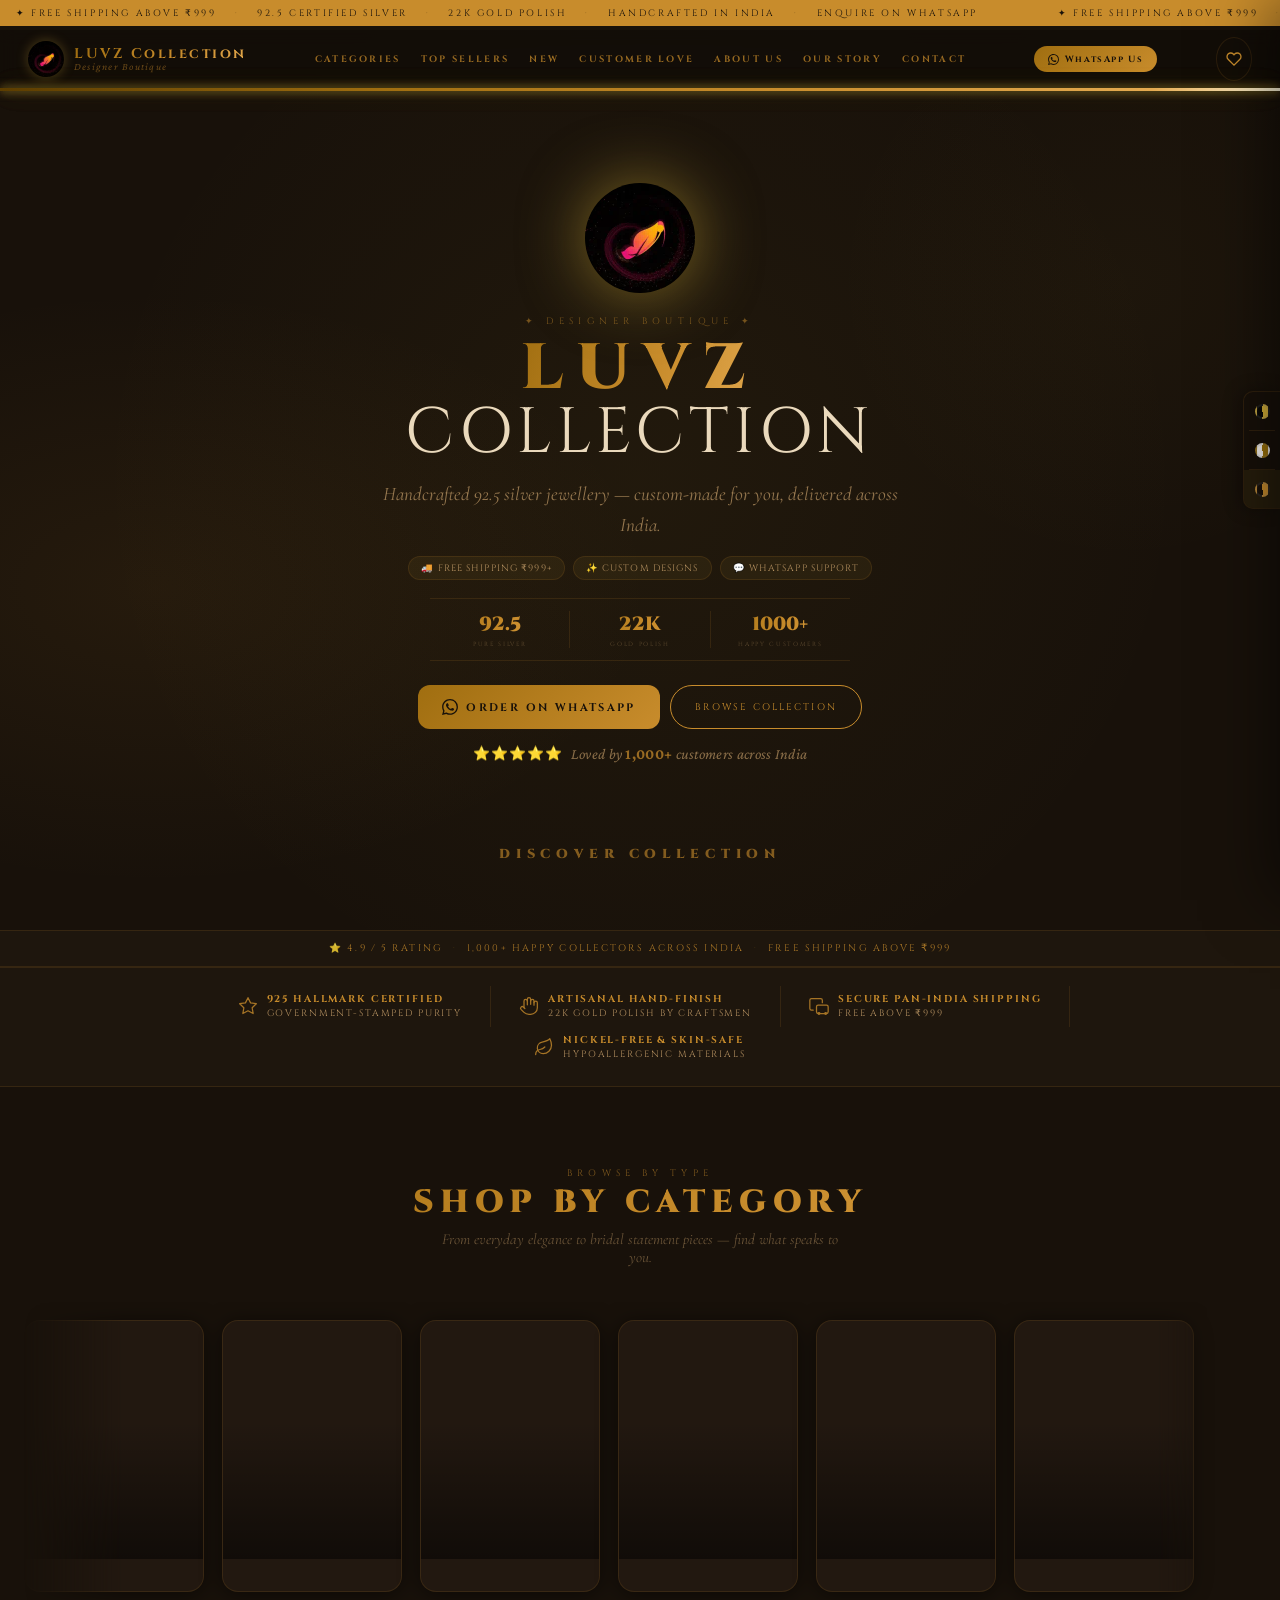
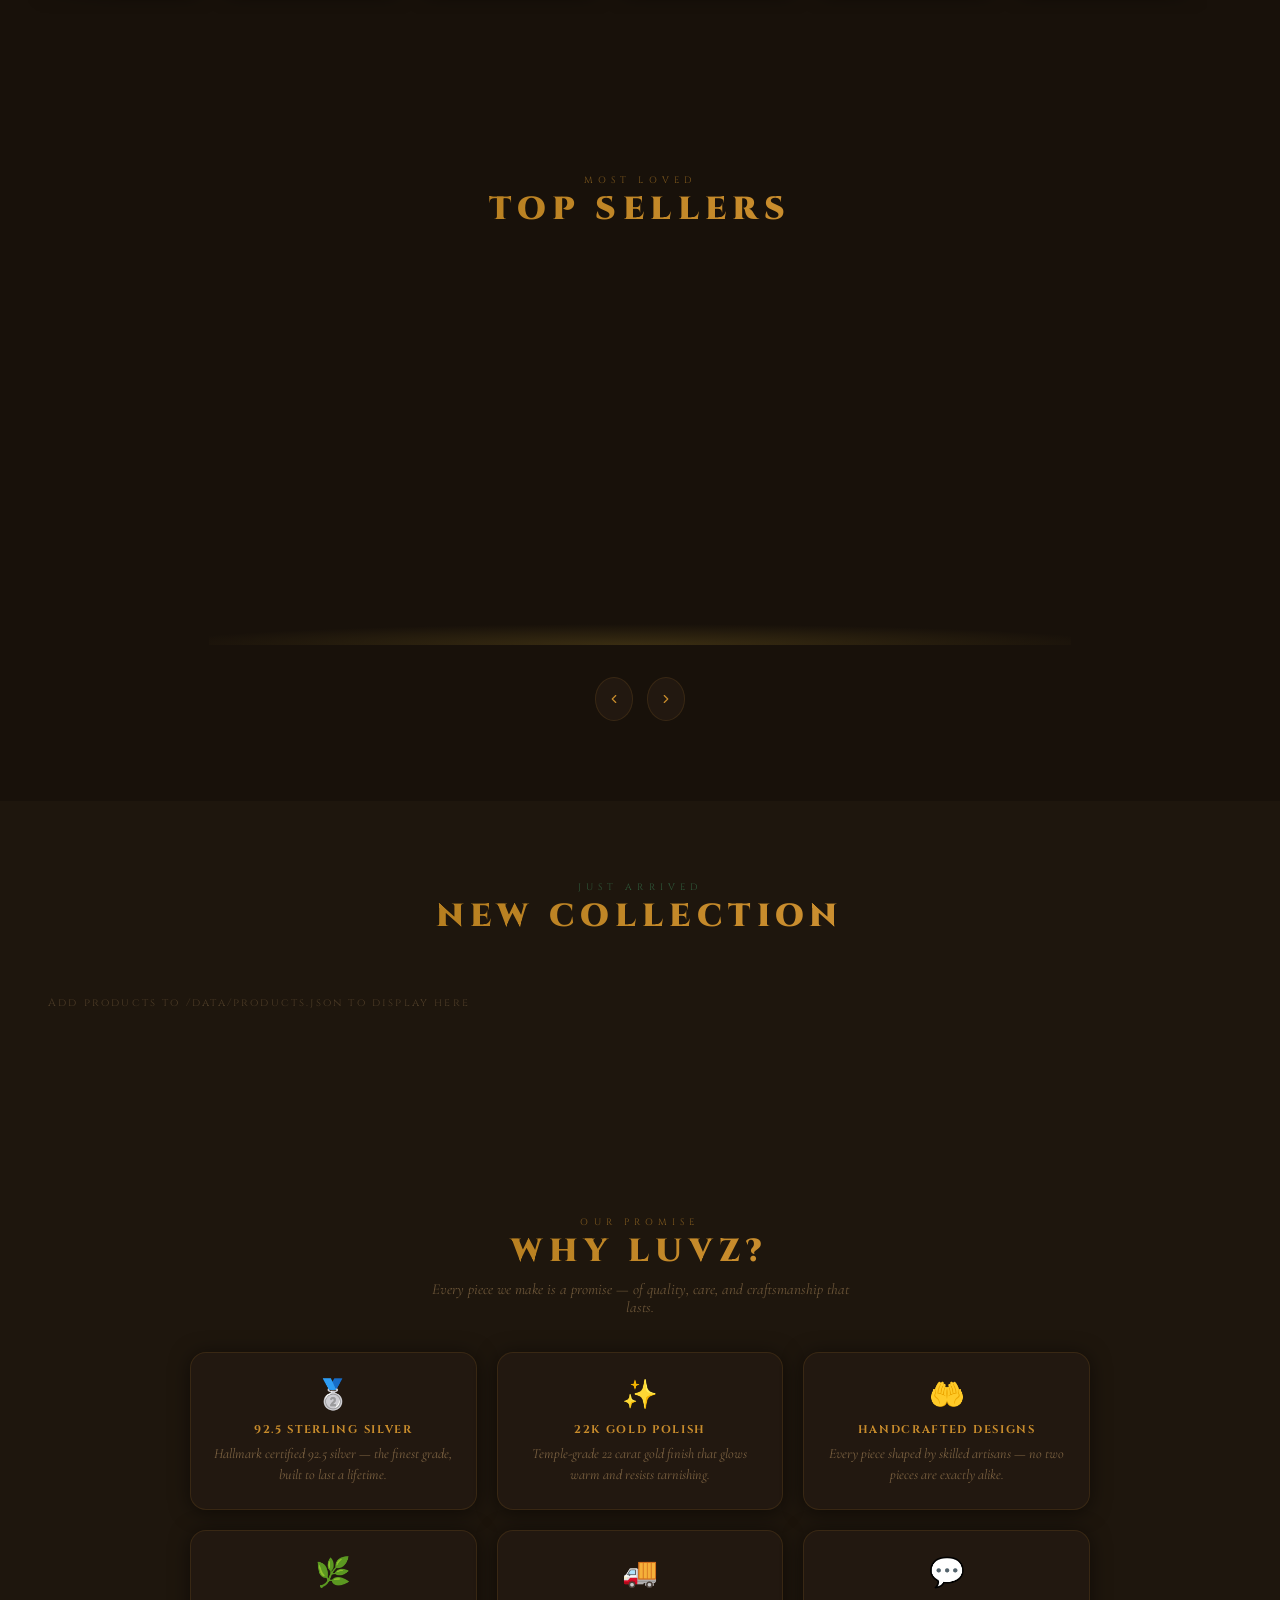
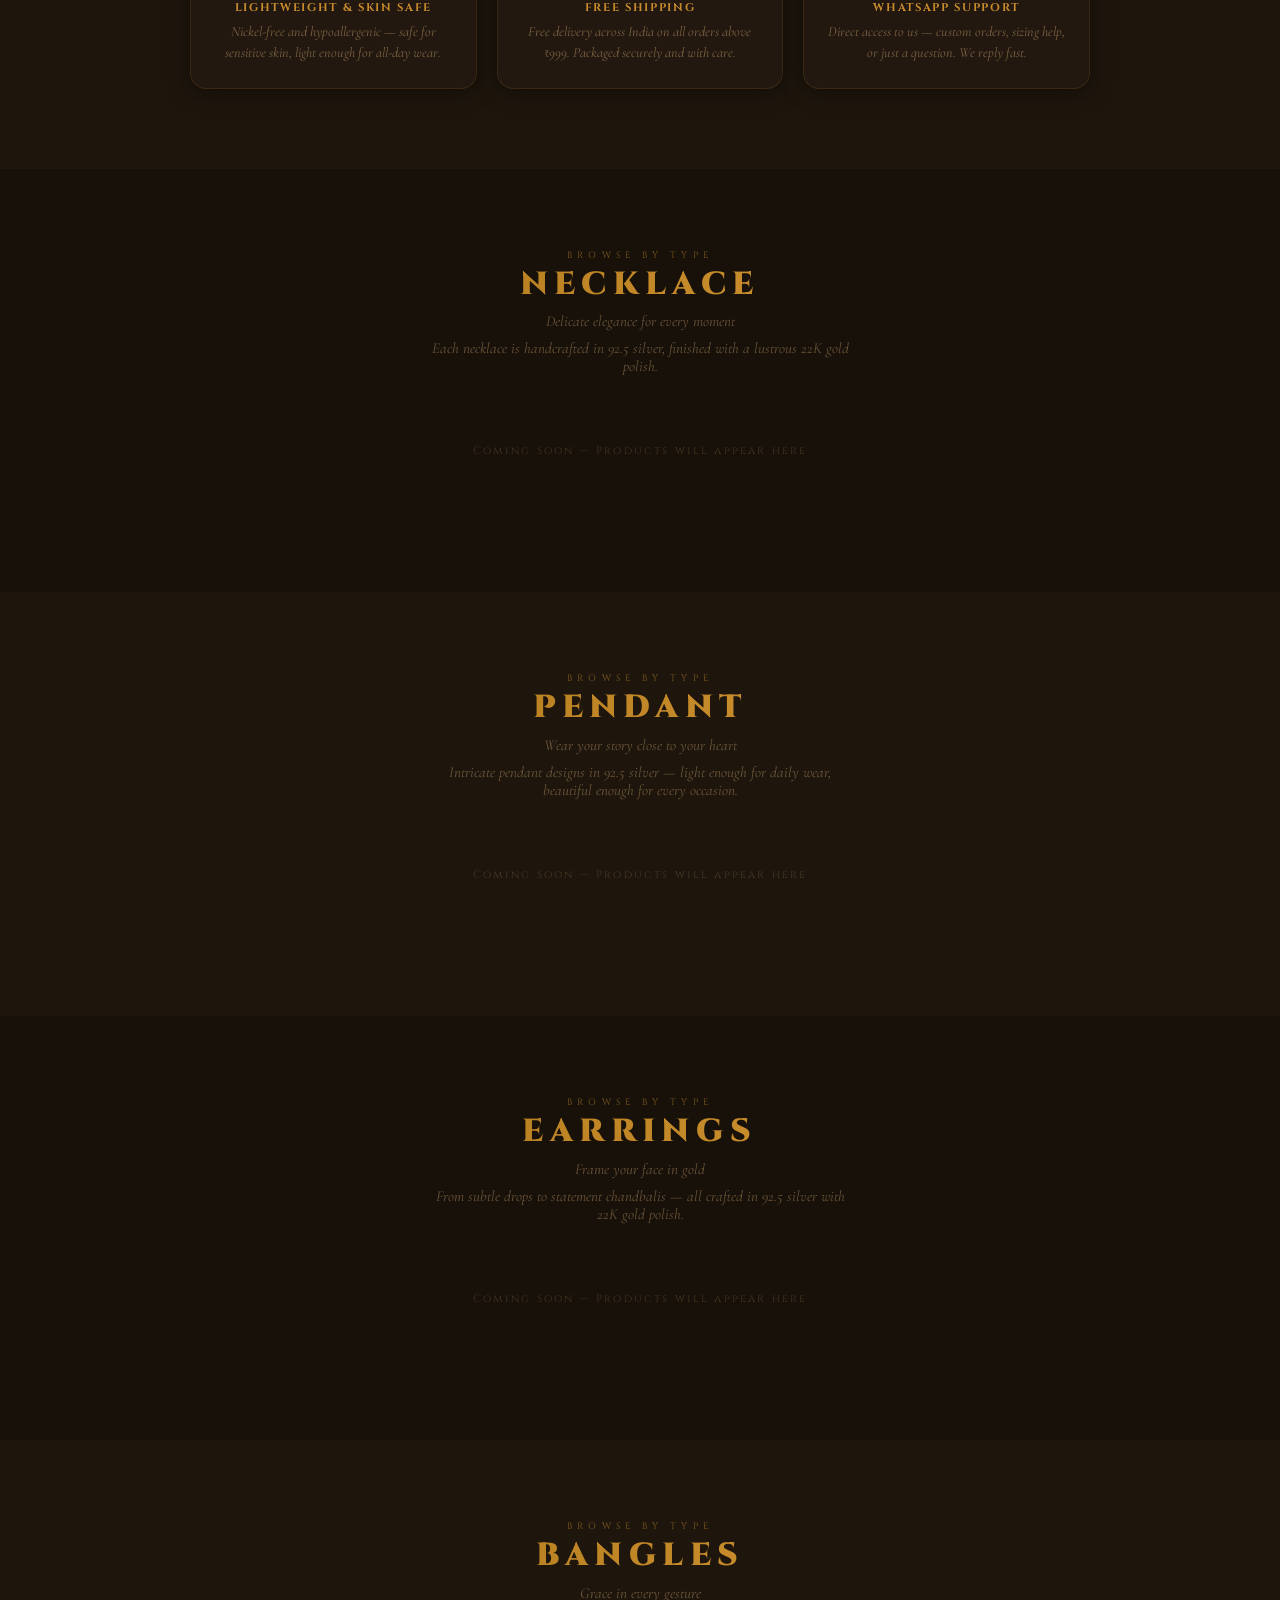
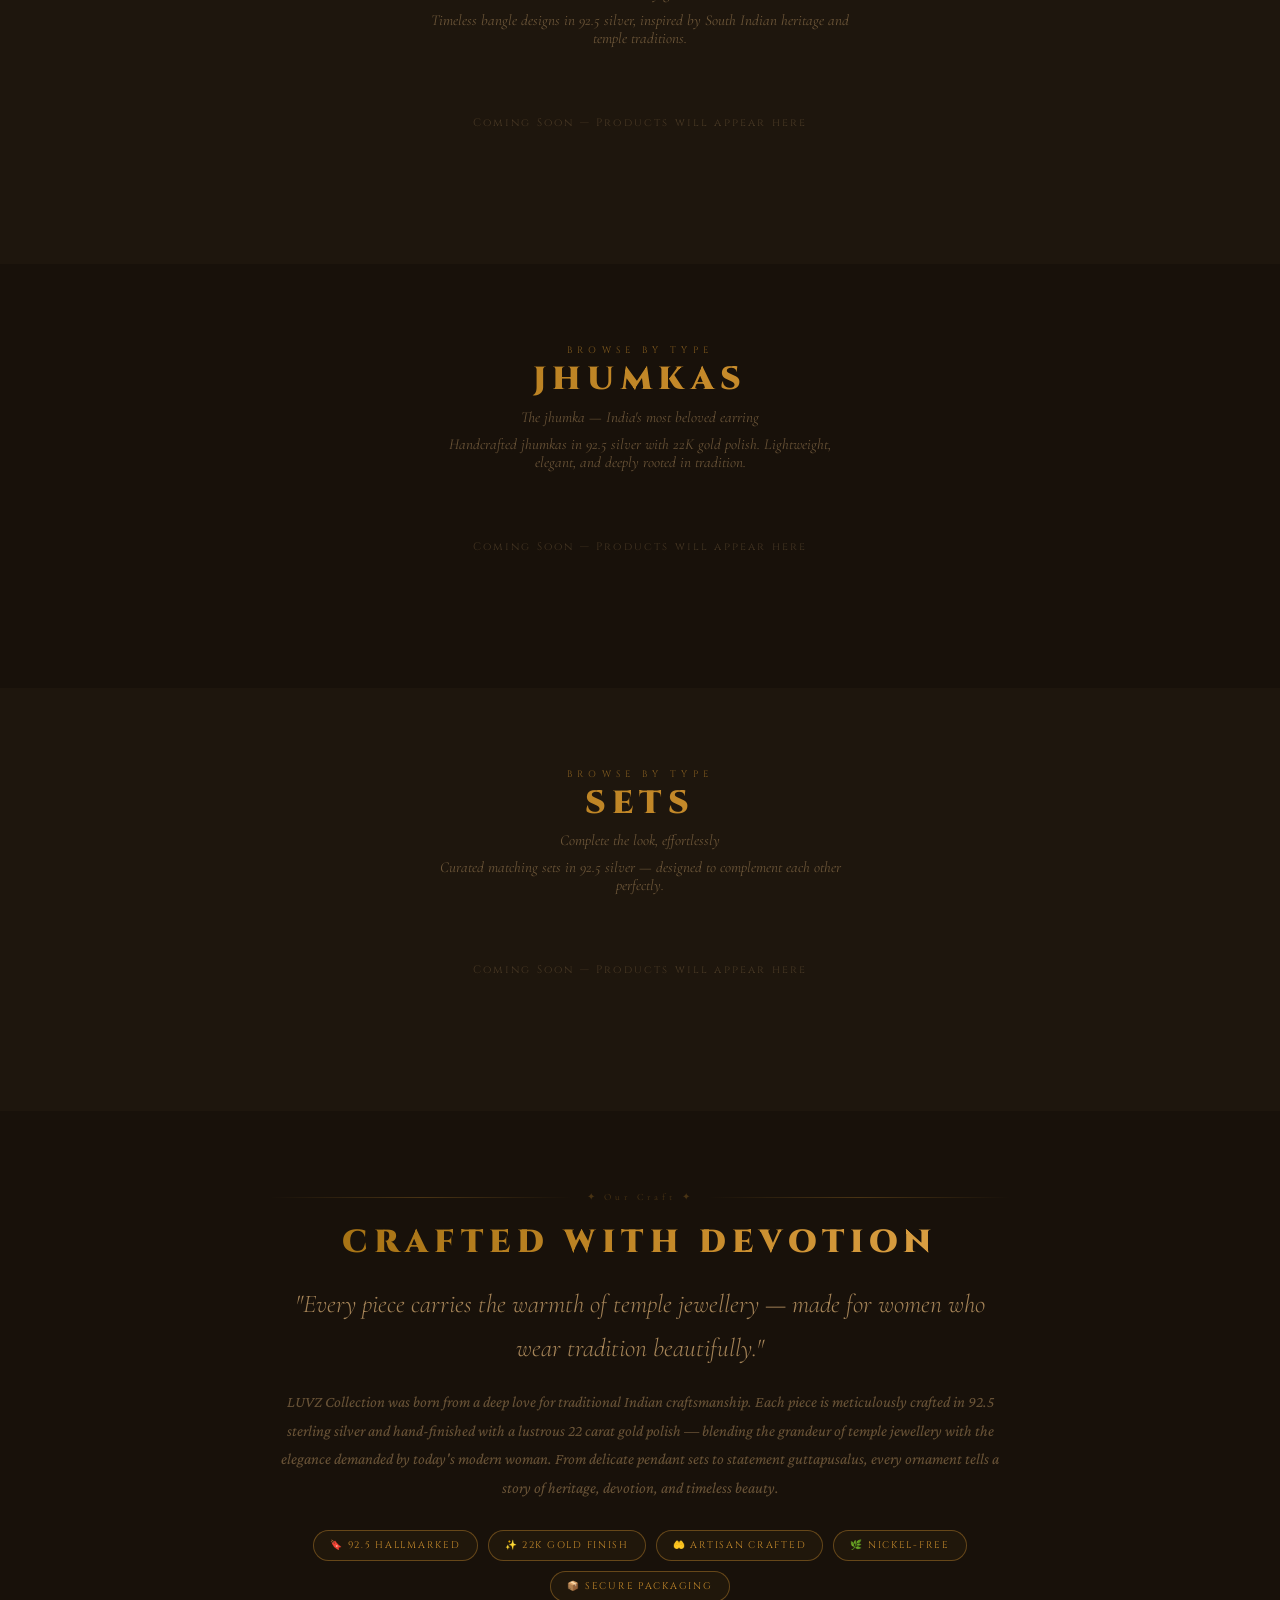
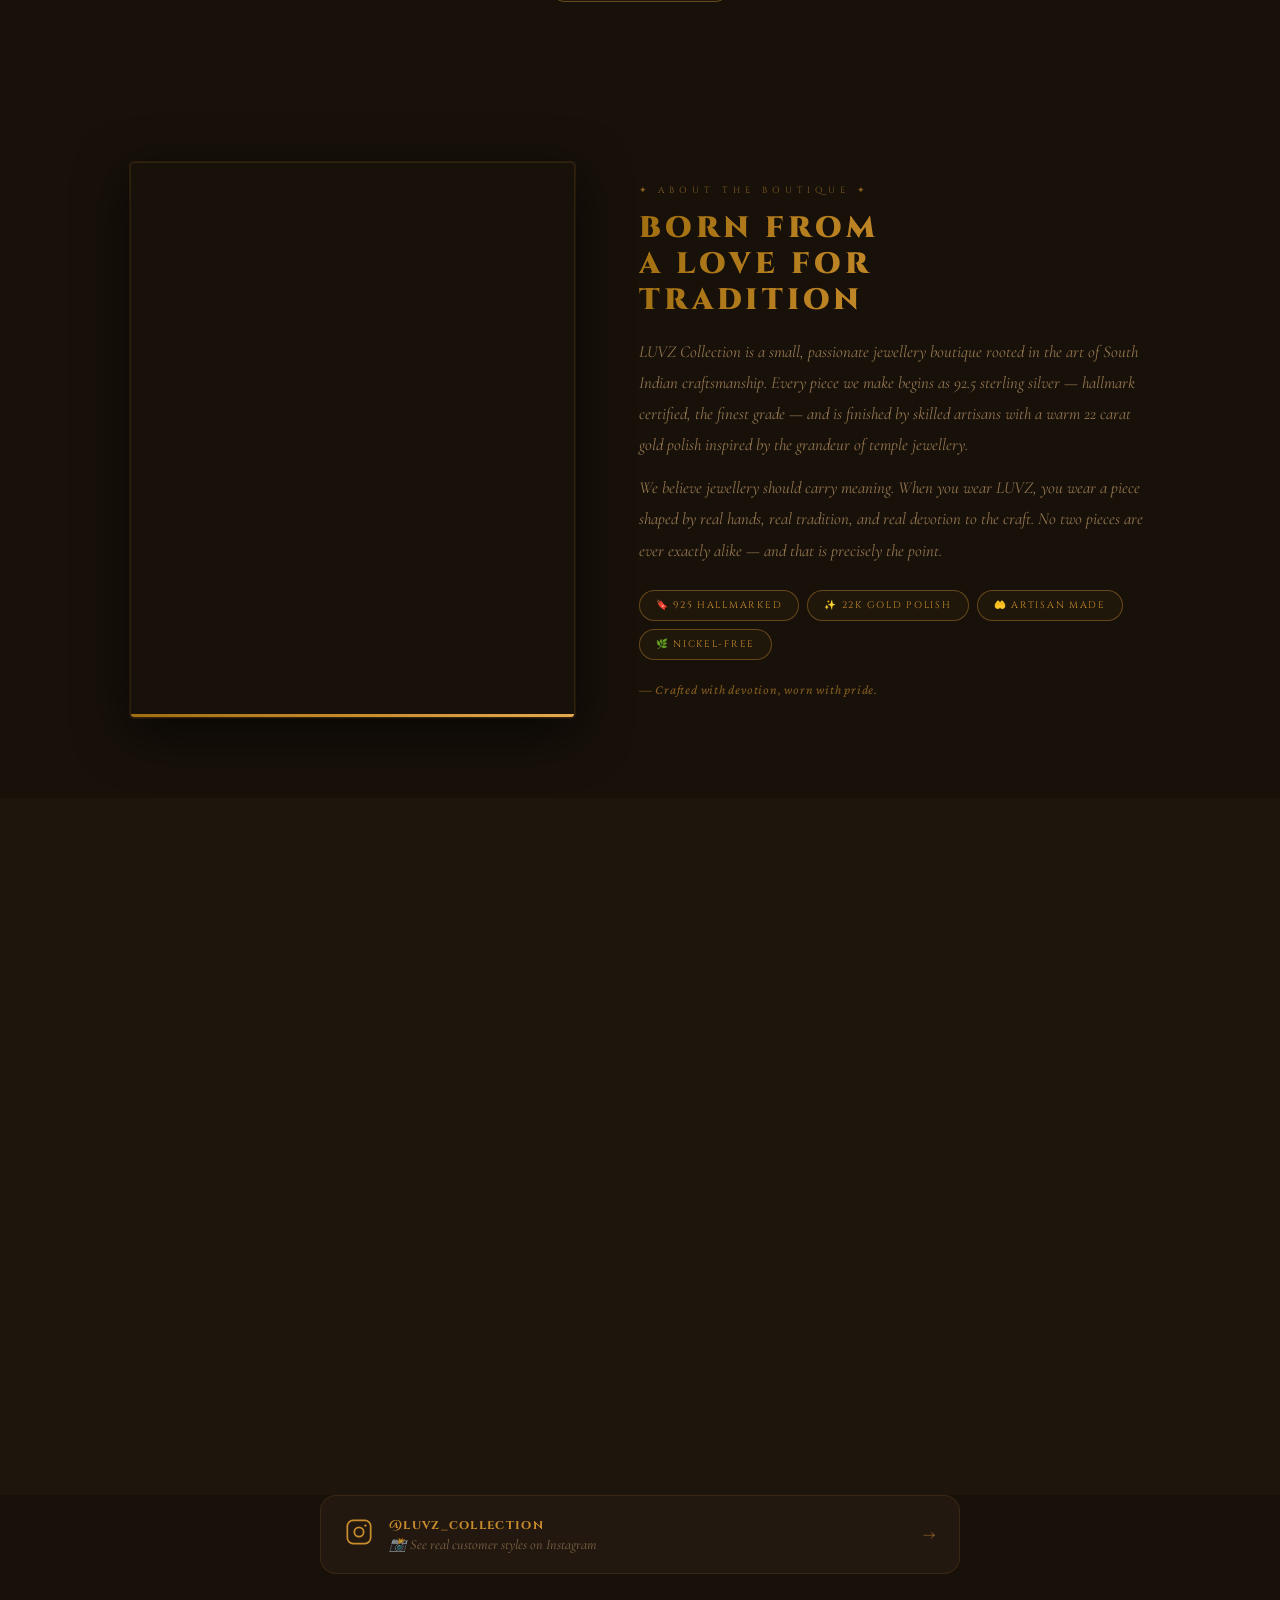
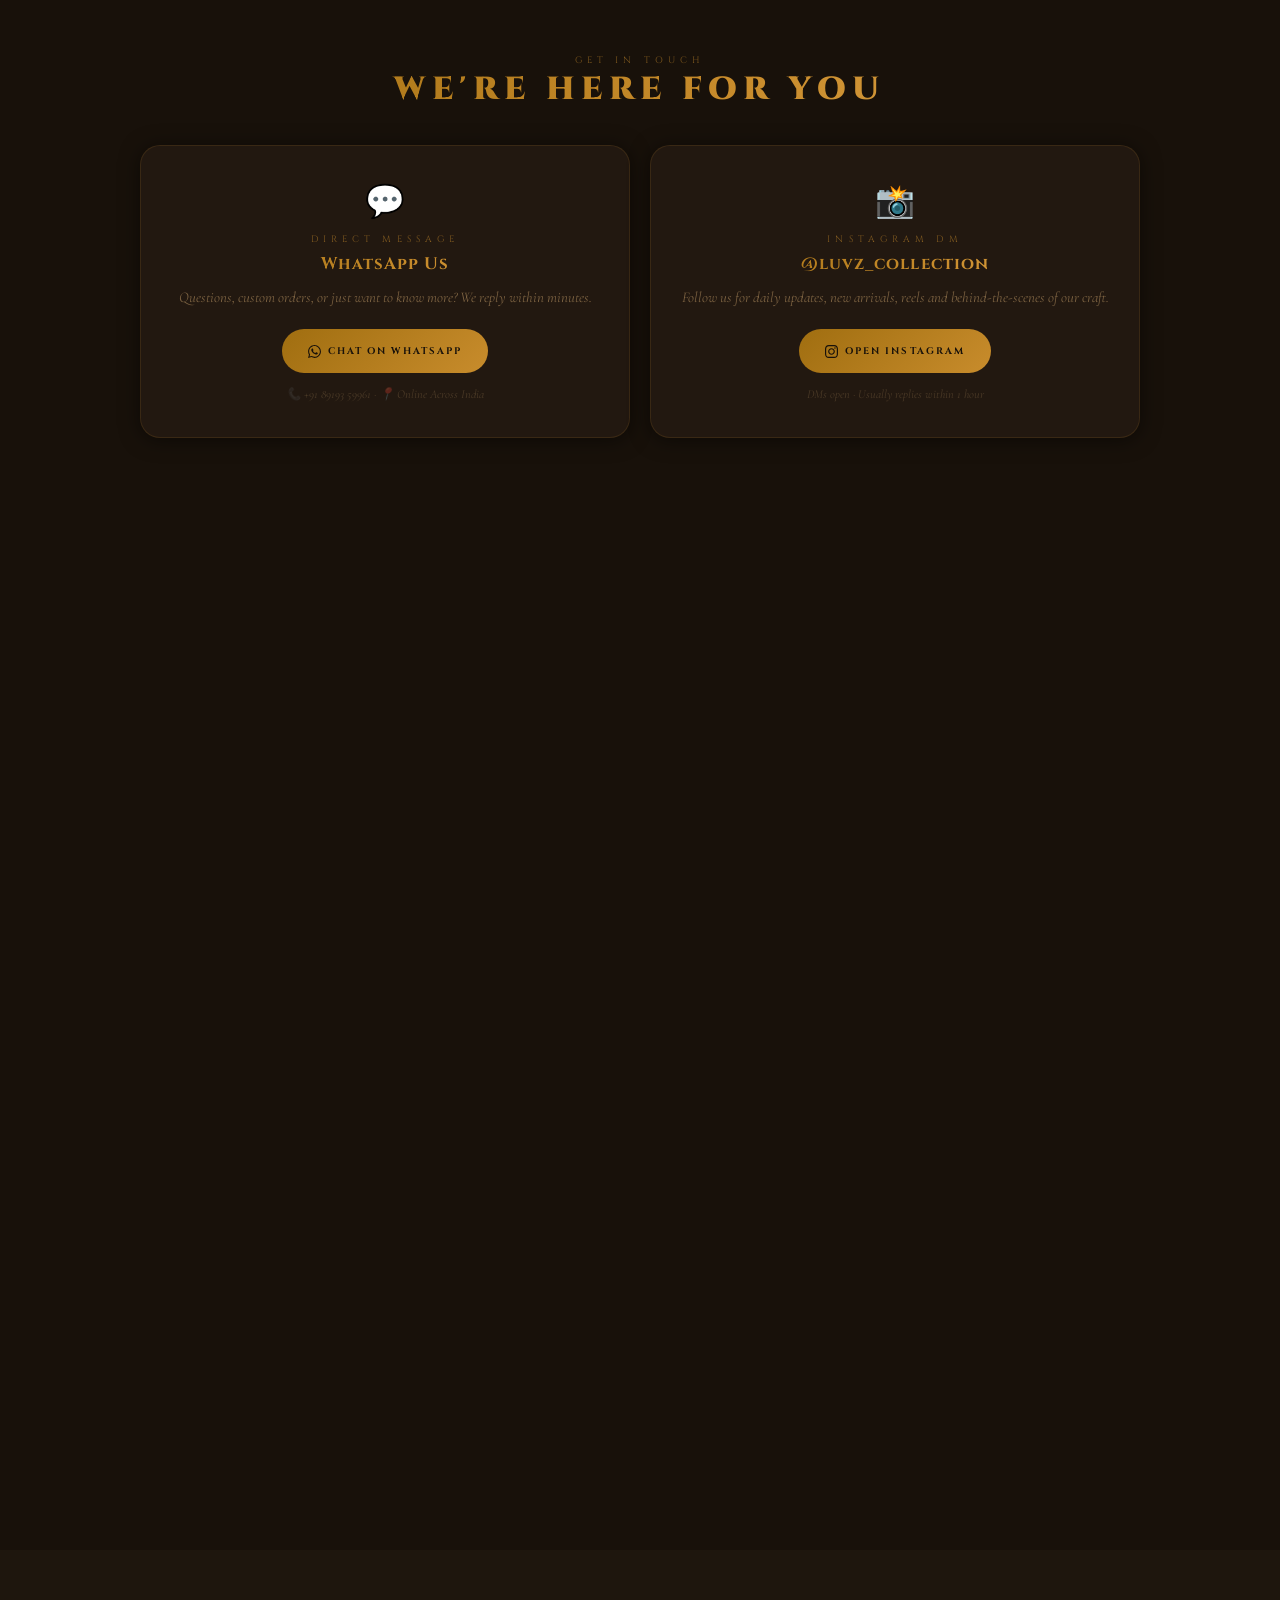
==== commit 7eb06824: "ShopByCategory Scroll fix" ====
--- a/index.html
+++ b/index.html
@@ -1101,6 +1101,24 @@
       -webkit-mask-image: linear-gradient(90deg, transparent 0%, #000 8%, #000 92%, transparent 100%);
       mask-image: linear-gradient(90deg, transparent 0%, #000 8%, #000 92%, transparent 100%);
       padding: 18px 0 22px;
+    }
+    /* Touch devices at any width: JS sets overflow-x inline,
+       but declare it here too so CSS and JS agree */
+    @media (hover: none) and (pointer: coarse) {
+      .cat-carousel-outer {
+        overflow-x: auto;
+        overflow-y: hidden;
+        -webkit-mask-image: none;
+        mask-image: none;
+        -webkit-overflow-scrolling: touch;
+        scrollbar-width: none;
+        padding: 12px 0 18px;
+      }
+      .cat-carousel-outer::-webkit-scrollbar { display: none; }
+      .cat-carousel-track {
+        animation: none !important;
+        padding: 0 12px;
+      }
     }
 
     .cat-carousel-track {
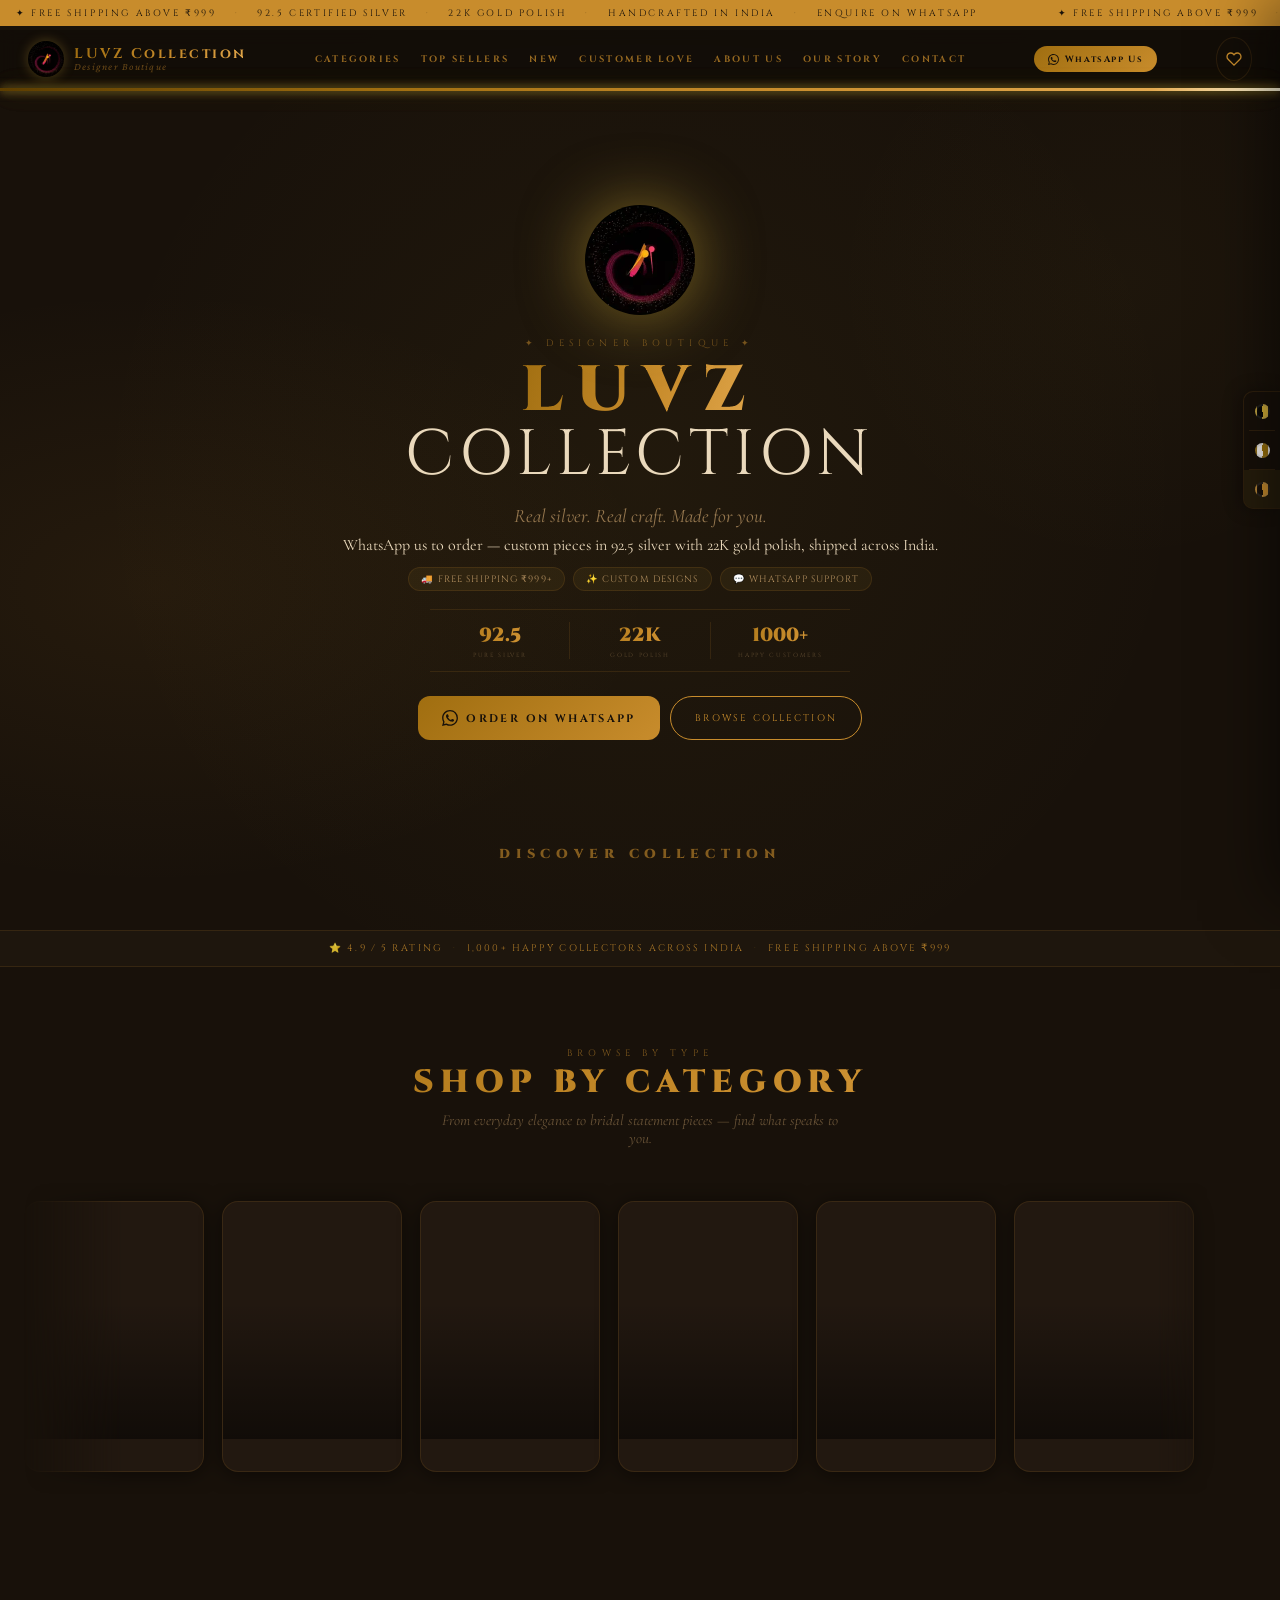
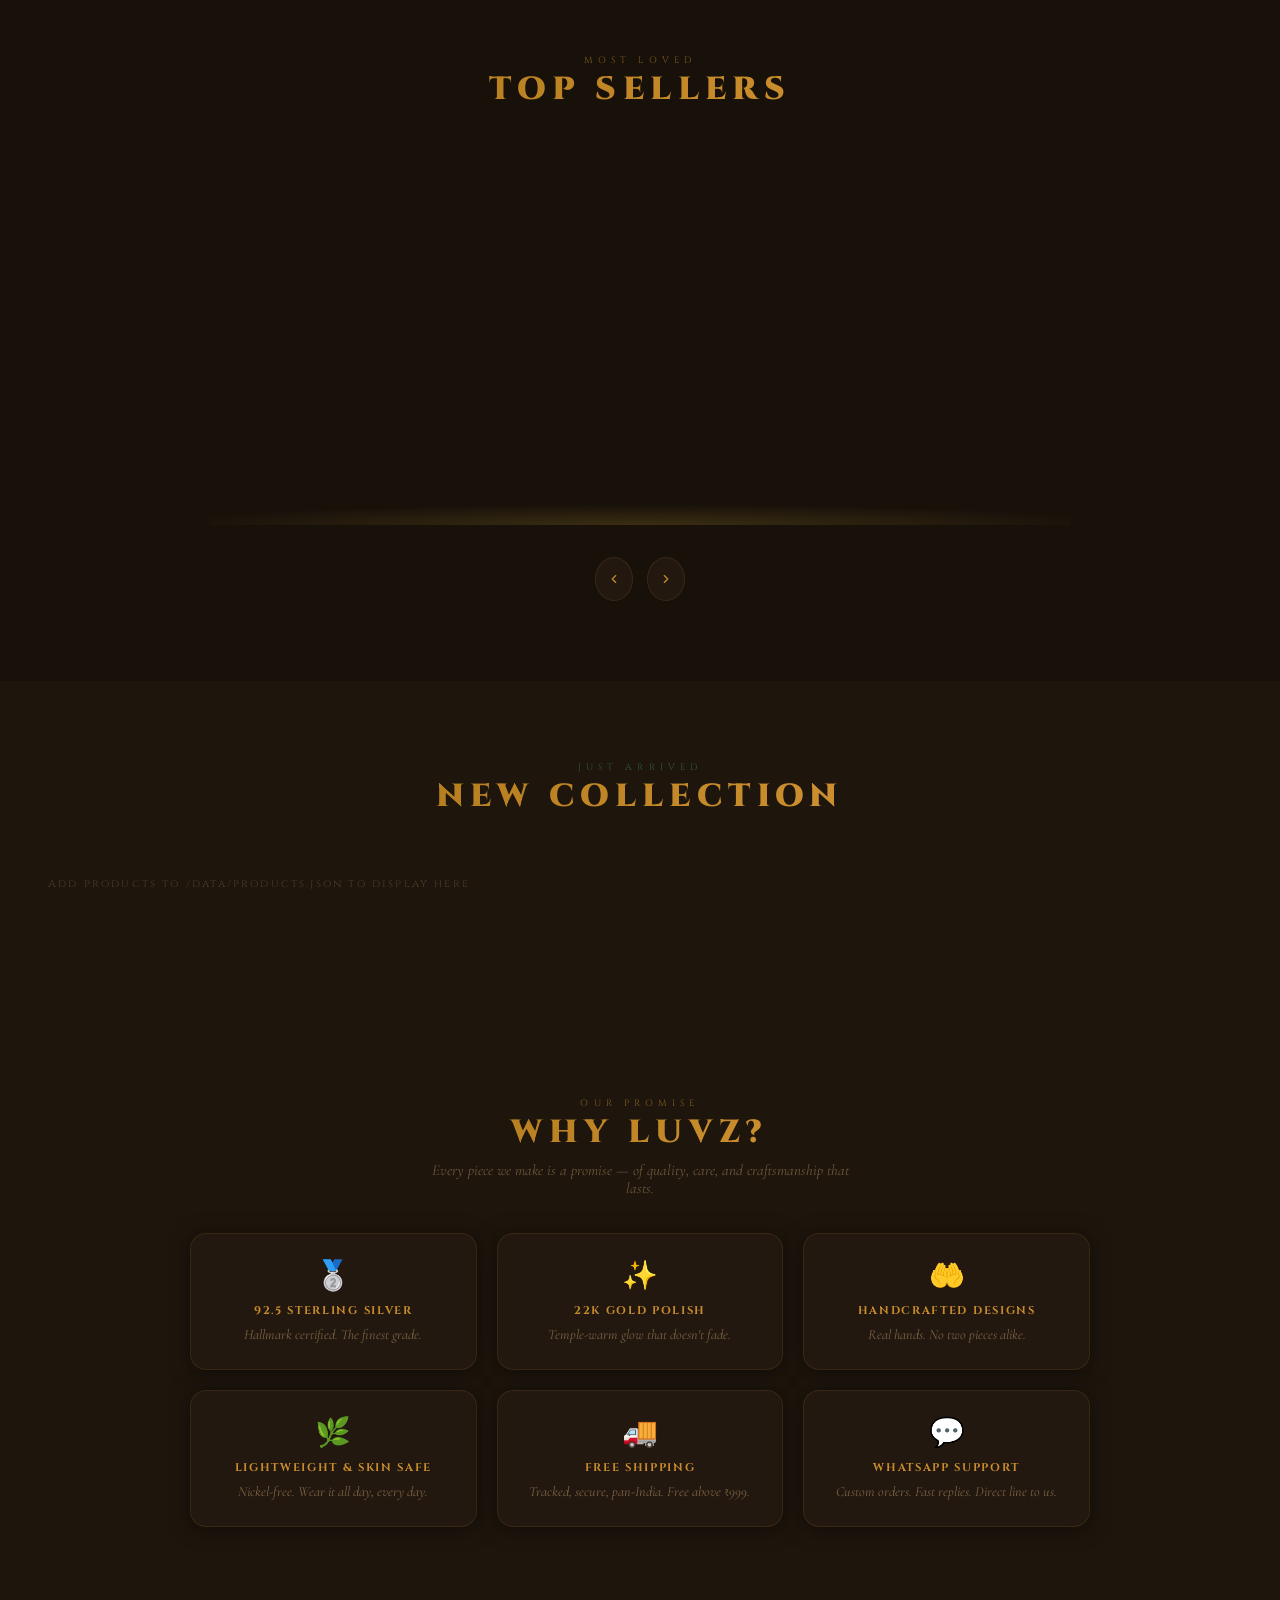
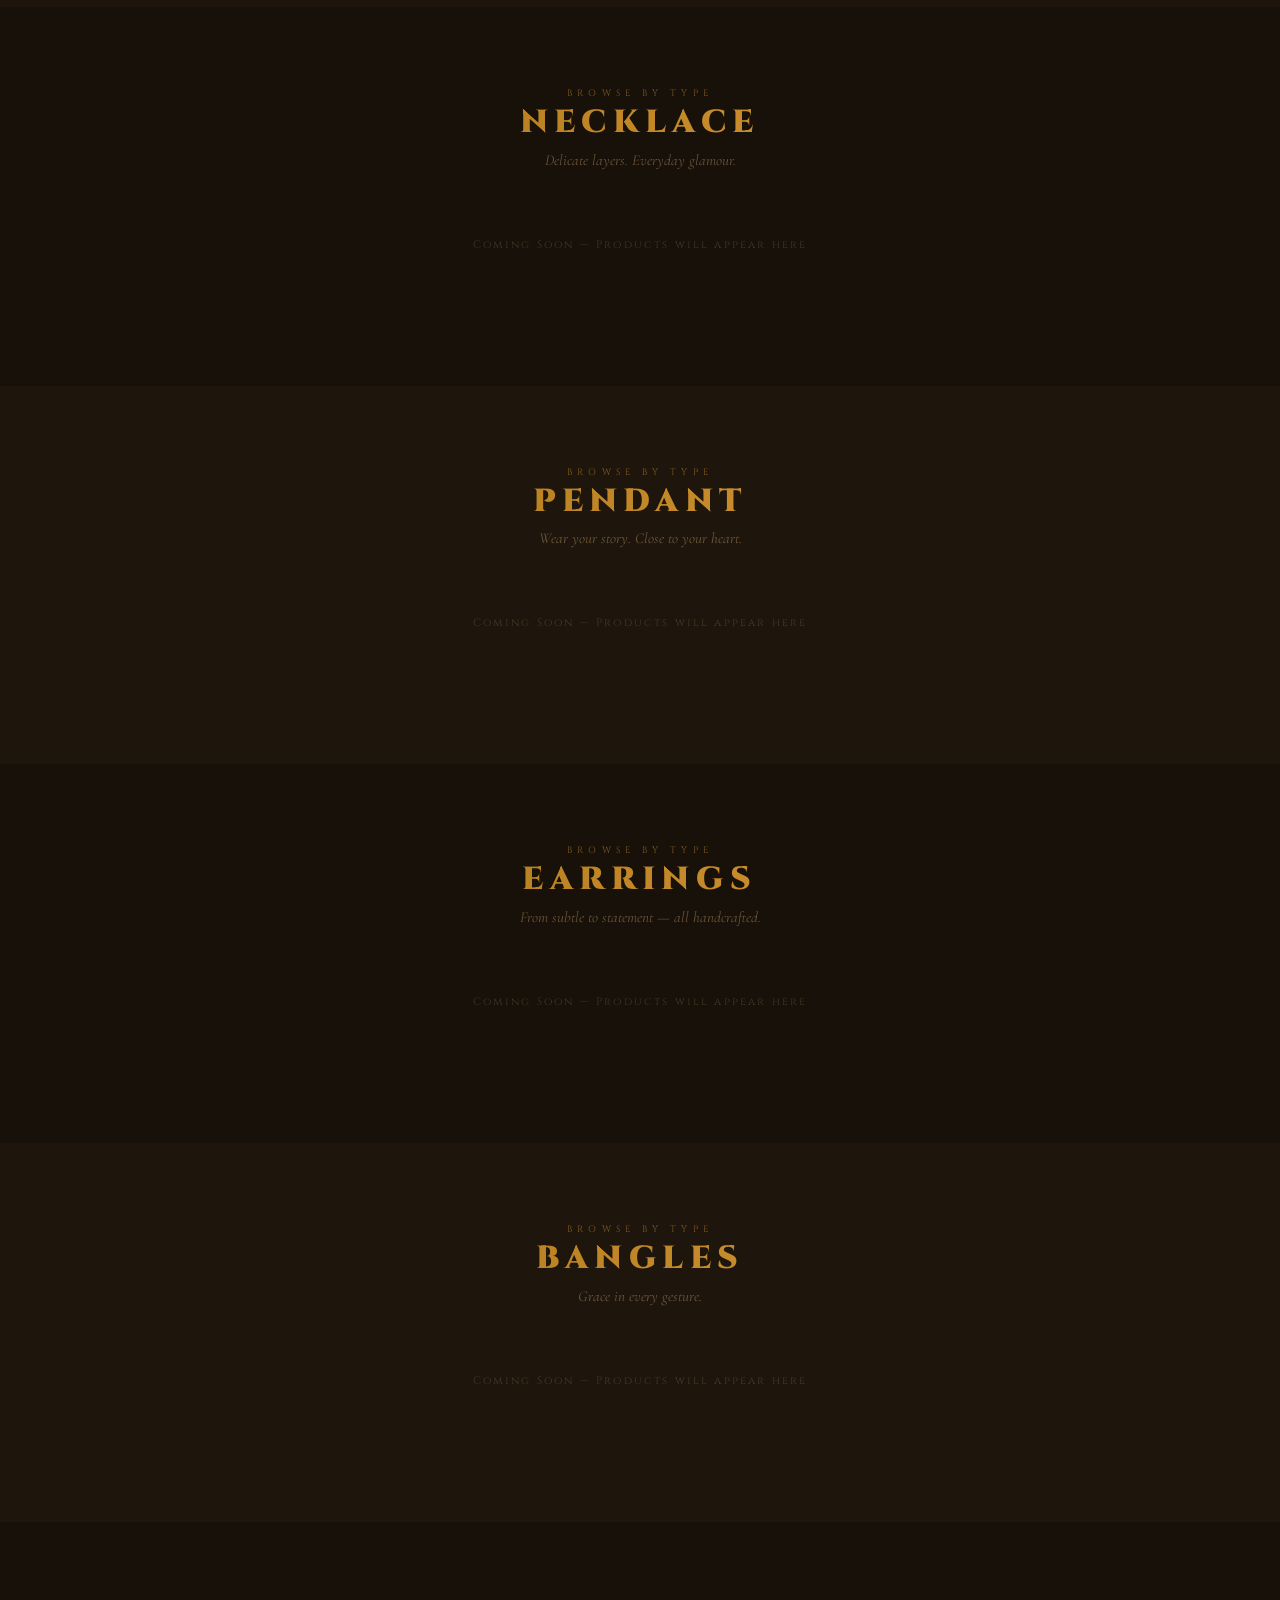
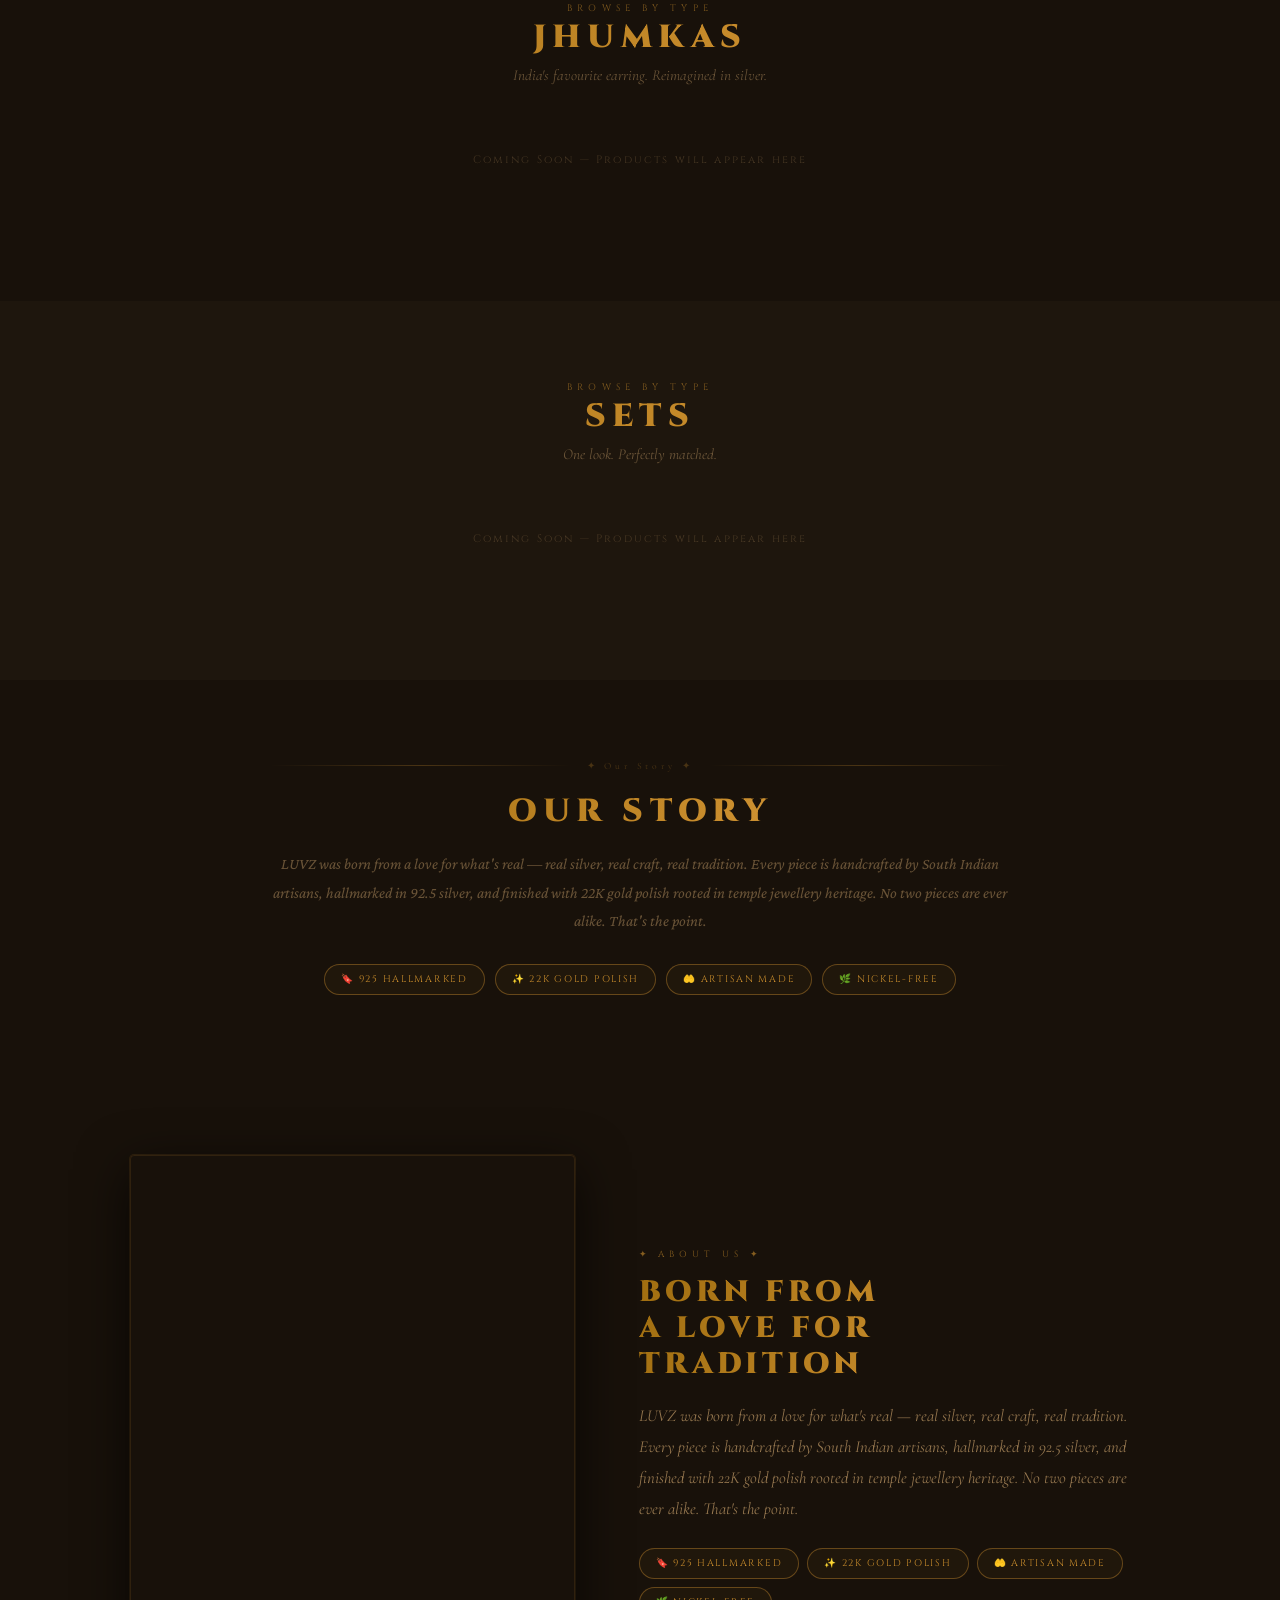
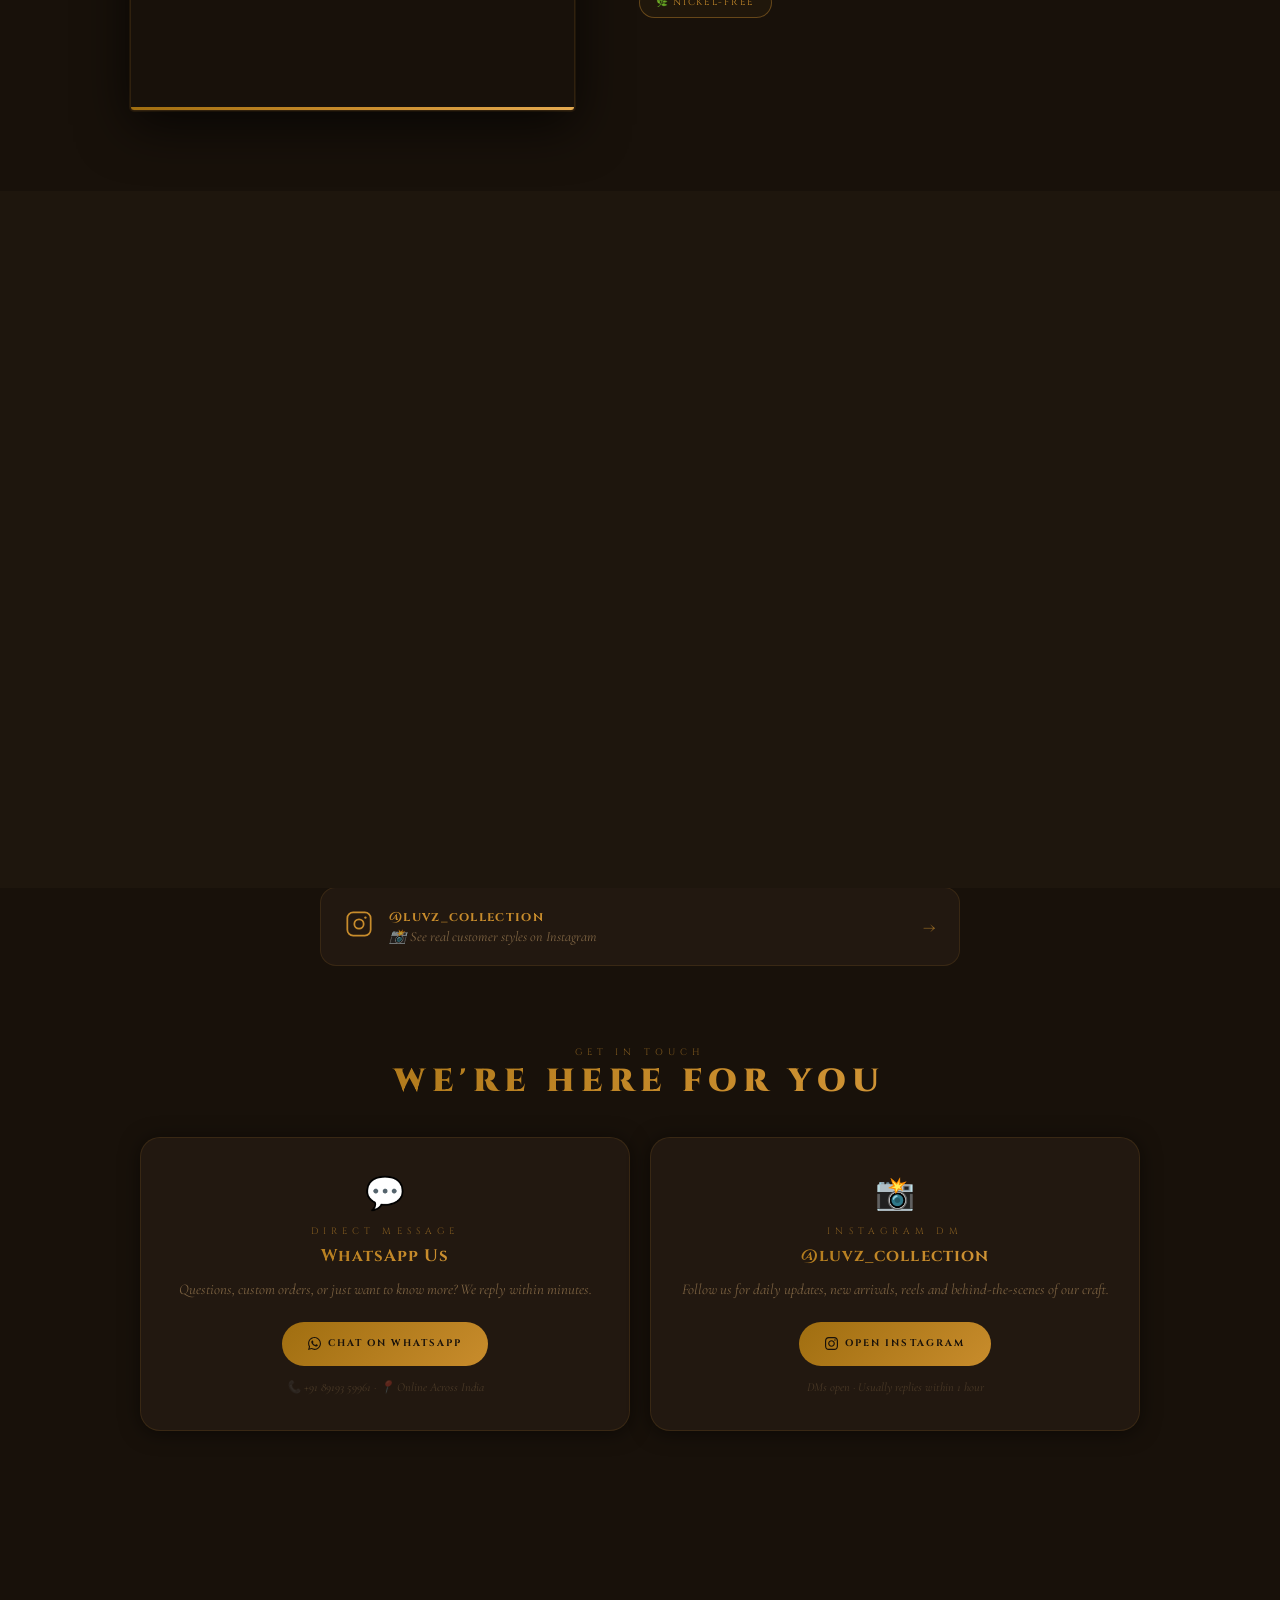
==== commit 7406084f: "Optimized content in index.html" ====
--- a/index.html
+++ b/index.html
@@ -1102,24 +1102,7 @@
       mask-image: linear-gradient(90deg, transparent 0%, #000 8%, #000 92%, transparent 100%);
       padding: 18px 0 22px;
     }
-    /* Touch devices at any width: JS sets overflow-x inline,
-       but declare it here too so CSS and JS agree */
-    @media (hover: none) and (pointer: coarse) {
-      .cat-carousel-outer {
-        overflow-x: auto;
-        overflow-y: hidden;
-        -webkit-mask-image: none;
-        mask-image: none;
-        -webkit-overflow-scrolling: touch;
-        scrollbar-width: none;
-        padding: 12px 0 18px;
-      }
-      .cat-carousel-outer::-webkit-scrollbar { display: none; }
-      .cat-carousel-track {
-        animation: none !important;
-        padding: 0 12px;
-      }
-    }
+
 
     .cat-carousel-track {
       display: flex;
@@ -1127,34 +1110,18 @@
       width: max-content;
     }
 
-    /* CSS animation only on non-touch devices — touch devices use JS scroll */
-    @media (hover: hover) and (pointer: fine) {
-      .cat-carousel-track {
-        animation: catScroll 32s linear infinite;
-      }
+    /* CSS animation runs on ALL devices — GPU-accelerated, works on mobile */
+    .cat-carousel-track {
+      animation: catScroll 32s linear infinite;
     }
 
     @media(max-width:768px) {
       .cat-carousel-outer {
-        overflow-x: auto;
-        overflow-y: hidden;
-        -webkit-overflow-scrolling: touch;
-        scroll-behavior: auto;
-        scrollbar-width: none;
-        -webkit-mask-image: none;
-        mask-image: none;
         padding: 12px 0 18px;
-        touch-action: pan-x;
-      }
-
-      .cat-carousel-outer::-webkit-scrollbar {
-        display: none;
       }
 
       .cat-carousel-track {
         gap: 12px;
-        width: max-content;
-        animation: none;
         padding: 0 16px;
       }
 
@@ -4742,7 +4709,9 @@
           loading="eager" fetchpriority="high" decoding="async" width="110" height="110" />
         <div class="hero-kicker">✦ Designer Boutique ✦</div>
         <h1 class="hero-h1"><span class="gold-text">LUVZ</span> <span class="hero-h1-sub">Collection</span></h1>
-        <p class="hero-tagline">Handcrafted 92.5 silver jewellery — custom-made for you, delivered across India.</p>
+        <p class="hero-tagline">Real silver. Real craft. Made for you.</p>
+        <p class="hero-sub">WhatsApp us to order — custom pieces in 92.5 silver with 22K gold polish, shipped across
+          India.</p>
         <div class="hero-trust-pills">
           <span class="hero-pill">🚚 Free shipping ₹999+</span>
           <span class="hero-pill">✨ Custom designs</span>
@@ -4775,10 +4744,7 @@
           </a>
           <a href="#categories" class="btn-outline">Browse Collection</a>
         </div>
-        <div class="hero-social-proof">
-          <span class="hero-stars">⭐⭐⭐⭐⭐</span>
-          <span class="hero-proof-text">Loved by <strong>1,000+</strong> customers across India</span>
-        </div>
+
       </div>
     </div>
     <div class="scroll-ind" onclick="document.getElementById('categories').scrollIntoView({behavior:'smooth'})">
@@ -4803,47 +4769,7 @@
   </div>
 
   <!-- TRUST STRIP — SVG Quality Pillars -->
-  <div class="trust-strip" id="trust-strip">
-    <div class="trust-inner">
-      <div class="trust-item">
-        <span class="trust-icon"><svg width="20" height="20" viewBox="0 0 24 24" fill="none" stroke="currentColor"
-            stroke-width="1.5" stroke-linecap="round" stroke-linejoin="round" aria-hidden="true">
-            <polygon
-              points="12 2 15.09 8.26 22 9.27 17 14.14 18.18 21.02 12 17.77 5.82 21.02 7 14.14 2 9.27 8.91 8.26 12 2" />
-          </svg></span>
-        <div class="trust-text"><strong>925 Hallmark Certified</strong>Government-stamped purity</div>
-      </div>
-      <div class="trust-item">
-        <span class="trust-icon"><svg width="20" height="20" viewBox="0 0 24 24" fill="none" stroke="currentColor"
-            stroke-width="1.5" stroke-linecap="round" stroke-linejoin="round" aria-hidden="true">
-            <path d="M18 11V6a2 2 0 0 0-4 0v0" />
-            <path d="M14 10V4a2 2 0 0 0-4 0v2" />
-            <path d="M10 10.5V6a2 2 0 0 0-4 0v8" />
-            <path
-              d="M18 8a2 2 0 1 1 4 0v6a8 8 0 0 1-8 8h-2c-2.8 0-4.5-.86-5.99-2.34l-3.6-3.6a2 2 0 0 1 2.83-2.82L7 15" />
-          </svg></span>
-        <div class="trust-text"><strong>Artisanal Hand-Finish</strong>22K gold polish by craftsmen</div>
-      </div>
-      <div class="trust-item">
-        <span class="trust-icon"><svg width="20" height="20" viewBox="0 0 24 24" fill="none" stroke="currentColor"
-            stroke-width="1.5" stroke-linecap="round" stroke-linejoin="round" aria-hidden="true">
-            <path d="M5 17H3a2 2 0 0 1-2-2V5a2 2 0 0 1 2-2h11a2 2 0 0 1 2 2v3" />
-            <rect x="9" y="11" width="14" height="10" rx="2" />
-            <circle cx="12" cy="21" r="1" />
-            <circle cx="20" cy="21" r="1" />
-          </svg></span>
-        <div class="trust-text"><strong>Secure Pan-India Shipping</strong>Free above ₹999</div>
-      </div>
-      <div class="trust-item">
-        <span class="trust-icon"><svg width="20" height="20" viewBox="0 0 24 24" fill="none" stroke="currentColor"
-            stroke-width="1.5" stroke-linecap="round" stroke-linejoin="round" aria-hidden="true">
-            <path d="M11 20A7 7 0 0 1 9.8 6.1C15.5 5 17 4.48 19 2c1 2 2 4.18 2 8 0 5.5-4.78 10-10 10z" />
-            <path d="M2 21c0-3 1.85-5.36 5.08-6C9.5 14.52 12 13 13 12" />
-          </svg></span>
-        <div class="trust-text"><strong>Nickel-Free & Skin-Safe</strong>Hypoallergenic materials</div>
-      </div>
-    </div>
-  </div>
+
 
   <!-- SHOP BY CATEGORY -->
   <section id="categories" class="sec reveal">
@@ -4957,35 +4883,32 @@
         <div class="why-card">
           <span class="why-icon">🥈</span>
           <div class="why-title">92.5 Sterling Silver</div>
-          <div class="why-body">Hallmark certified 92.5 silver — the finest grade, built to last a lifetime.</div>
+          <div class="why-body">Hallmark certified. The finest grade.</div>
         </div>
         <div class="why-card">
           <span class="why-icon">✨</span>
           <div class="why-title">22K Gold Polish</div>
-          <div class="why-body">Temple-grade 22 carat gold finish that glows warm and resists tarnishing.</div>
+          <div class="why-body">Temple-warm glow that doesn't fade.</div>
         </div>
         <div class="why-card">
           <span class="why-icon">🤲</span>
           <div class="why-title">Handcrafted Designs</div>
-          <div class="why-body">Every piece shaped by skilled artisans — no two pieces are exactly alike.</div>
+          <div class="why-body">Real hands. No two pieces alike.</div>
         </div>
         <div class="why-card">
           <span class="why-icon">🌿</span>
           <div class="why-title">Lightweight & Skin Safe</div>
-          <div class="why-body">Nickel-free and hypoallergenic — safe for sensitive skin, light enough for all-day wear.
-          </div>
+          <div class="why-body">Nickel-free. Wear it all day, every day.</div>
         </div>
         <div class="why-card">
           <span class="why-icon">🚚</span>
           <div class="why-title">Free Shipping</div>
-          <div class="why-body">Free delivery across India on all orders above ₹999. Packaged securely and with care.
-          </div>
+          <div class="why-body">Tracked, secure, pan-India. Free above ₹999.</div>
         </div>
         <div class="why-card">
           <span class="why-icon">💬</span>
           <div class="why-title">WhatsApp Support</div>
-          <div class="why-body">Direct access to us — custom orders, sizing help, or just a question. We reply fast.
-          </div>
+          <div class="why-body">Custom orders. Fast replies. Direct line to us.</div>
         </div>
       </div>
     </div>
@@ -5030,9 +4953,8 @@
       <div class="sec-head">
         <div class="eyebrow">Browse by Type</div>
         <h2 class="sec-title gold-text" id="title-category-necklace">Necklace</h2>
-        <p class="cat-sec-subtitle" id="sub-category-necklace">Delicate elegance for every moment</p>
-        <p class="cat-sec-story" id="story-category-necklace">Each necklace is handcrafted in 92.5 silver, finished with
-          a lustrous 22K gold polish.</p>
+        <p class="cat-sec-subtitle" id="sub-category-necklace">Delicate layers. Everyday glamour.</p>
+
       </div>
       <div class="carousel-wrap">
         <div class="carousel-track" id="ct-category-necklace">
@@ -5050,9 +4972,8 @@
       <div class="sec-head">
         <div class="eyebrow">Browse by Type</div>
         <h2 class="sec-title gold-text" id="title-category-pendant">Pendant</h2>
-        <p class="cat-sec-subtitle" id="sub-category-pendant">Wear your story close to your heart</p>
-        <p class="cat-sec-story" id="story-category-pendant">Intricate pendant designs in 92.5 silver — light enough for
-          daily wear, beautiful enough for every occasion.</p>
+        <p class="cat-sec-subtitle" id="sub-category-pendant">Wear your story. Close to your heart.</p>
+
       </div>
       <div class="carousel-wrap">
         <div class="carousel-track" id="ct-category-pendant">
@@ -5070,9 +4991,8 @@
       <div class="sec-head">
         <div class="eyebrow">Browse by Type</div>
         <h2 class="sec-title gold-text" id="title-category-earrings">Earrings</h2>
-        <p class="cat-sec-subtitle" id="sub-category-earrings">Frame your face in gold</p>
-        <p class="cat-sec-story" id="story-category-earrings">From subtle drops to statement chandbalis — all crafted in
-          92.5 silver with 22K gold polish.</p>
+        <p class="cat-sec-subtitle" id="sub-category-earrings">From subtle to statement — all handcrafted.</p>
+
       </div>
       <div class="carousel-wrap">
         <div class="carousel-track" id="ct-category-earrings">
@@ -5090,9 +5010,8 @@
       <div class="sec-head">
         <div class="eyebrow">Browse by Type</div>
         <h2 class="sec-title gold-text" id="title-category-bangles">Bangles</h2>
-        <p class="cat-sec-subtitle" id="sub-category-bangles">Grace in every gesture</p>
-        <p class="cat-sec-story" id="story-category-bangles">Timeless bangle designs in 92.5 silver, inspired by South
-          Indian heritage and temple traditions.</p>
+        <p class="cat-sec-subtitle" id="sub-category-bangles">Grace in every gesture.</p>
+
       </div>
       <div class="carousel-wrap">
         <div class="carousel-track" id="ct-category-bangles">
@@ -5110,9 +5029,8 @@
       <div class="sec-head">
         <div class="eyebrow">Browse by Type</div>
         <h2 class="sec-title gold-text" id="title-category-jhumkas">Jhumkas</h2>
-        <p class="cat-sec-subtitle" id="sub-category-jhumkas">The jhumka — India's most beloved earring</p>
-        <p class="cat-sec-story" id="story-category-jhumkas">Handcrafted jhumkas in 92.5 silver with 22K gold polish.
-          Lightweight, elegant, and deeply rooted in tradition.</p>
+        <p class="cat-sec-subtitle" id="sub-category-jhumkas">India's favourite earring. Reimagined in silver.</p>
+
       </div>
       <div class="carousel-wrap">
         <div class="carousel-track" id="ct-category-jhumkas">
@@ -5130,9 +5048,8 @@
       <div class="sec-head">
         <div class="eyebrow">Browse by Type</div>
         <h2 class="sec-title gold-text" id="title-category-sets">Sets</h2>
-        <p class="cat-sec-subtitle" id="sub-category-sets">Complete the look, effortlessly</p>
-        <p class="cat-sec-story" id="story-category-sets">Curated matching sets in 92.5 silver — designed to complement
-          each other perfectly.</p>
+        <p class="cat-sec-subtitle" id="sub-category-sets">One look. Perfectly matched.</p>
+
       </div>
       <div class="carousel-wrap">
         <div class="carousel-track" id="ct-category-sets">
@@ -5148,22 +5065,17 @@
   <!-- BRAND STORY -->
   <section id="story" class="sec reveal">
     <div class="story-inner">
-      <div class="divider" style="margin-bottom:22px"><span style="font-size:.6rem;letter-spacing:.4em">✦ Our Craft
+      <div class="divider" style="margin-bottom:22px"><span style="font-size:.6rem;letter-spacing:.4em">✦ Our Story
           ✦</span></div>
-      <h2 class="sec-title gold-text" style="margin-bottom:20px">Crafted with Devotion</h2>
-      <p class="story-lede">"Every piece carries the warmth of temple jewellery — made for women who wear tradition
-        beautifully."</p>
-      <p class="story-body">LUVZ Collection was born from a deep love for traditional Indian craftsmanship. Each piece
-        is meticulously crafted in 92.5 sterling silver and hand-finished with a lustrous 22 carat gold polish —
-        blending the grandeur of temple jewellery with the elegance demanded by today's modern woman. From delicate
-        pendant sets to statement guttapusalus, every ornament tells a story of heritage, devotion, and timeless beauty.
-      </p>
+      <h2 class="sec-title gold-text" style="margin-bottom:20px">Our Story</h2>
+      <p class="story-body">LUVZ was born from a love for what's real — real silver, real craft, real tradition. Every
+        piece is handcrafted by South Indian artisans, hallmarked in 92.5 silver, and finished with 22K gold polish
+        rooted in temple jewellery heritage. No two pieces are ever alike. That's the point.</p>
       <div class="q-badges">
-        <span class="q-badge">🔖 92.5 Hallmarked</span>
-        <span class="q-badge">✨ 22K Gold Finish</span>
-        <span class="q-badge">🤲 Artisan Crafted</span>
+        <span class="q-badge">🔖 925 Hallmarked</span>
+        <span class="q-badge">✨ 22K Gold Polish</span>
+        <span class="q-badge">🤲 Artisan Made</span>
         <span class="q-badge">🌿 Nickel-Free</span>
-        <span class="q-badge">📦 Secure Packaging</span>
       </div>
     </div>
   </section>
@@ -5180,17 +5092,12 @@
         <div class="about-img-bar"></div>
       </div>
       <div>
-        <div class="about-eyebrow">✦ About the Boutique ✦</div>
+        <div class="about-eyebrow">✦ About Us ✦</div>
         <h2 class="about-title gold-text">Born from<br />a Love for<br />Tradition</h2>
         <p class="about-body">
-          LUVZ Collection is a small, passionate jewellery boutique rooted in the art of South Indian craftsmanship.
-          Every piece we make begins as 92.5 sterling silver — hallmark certified, the finest grade — and is finished by
-          skilled artisans with a warm 22 carat gold polish inspired by the grandeur of temple jewellery.
-        </p>
-        <p class="about-body">
-          We believe jewellery should carry meaning. When you wear LUVZ, you wear a piece shaped by real hands, real
-          tradition, and real devotion to the craft. No two pieces are ever exactly alike — and that is precisely the
-          point.
+          LUVZ was born from a love for what's real — real silver, real craft, real tradition. Every piece is
+          handcrafted by South Indian artisans, hallmarked in 92.5 silver, and finished with 22K gold polish rooted in
+          temple jewellery heritage. No two pieces are ever alike. That's the point.
         </p>
         <div class="about-badges">
           <span class="q-badge">🔖 925 Hallmarked</span>
@@ -5198,7 +5105,6 @@
           <span class="q-badge">🤲 Artisan Made</span>
           <span class="q-badge">🌿 Nickel-Free</span>
         </div>
-        <div class="about-sig">— Crafted with devotion, worn with pride.</div>
       </div>
     </div>
   </section>
@@ -5397,8 +5303,8 @@
         <div class="policy-card">
           <span class="policy-icon">🔨</span>
           <h3 class="policy-title">Made to Order</h3>
-          <p class="policy-body">Every piece is handcrafted specifically for you. We do not accept returns or exchanges
-            on custom orders.</p>
+          <p class="policy-body">Made just for you — so we don't accept returns. But if it arrives damaged, we'll
+            replace it within 48 hours. No questions.</p>
         </div>
         <div class="policy-card">
           <span class="policy-icon">🛡️</span>
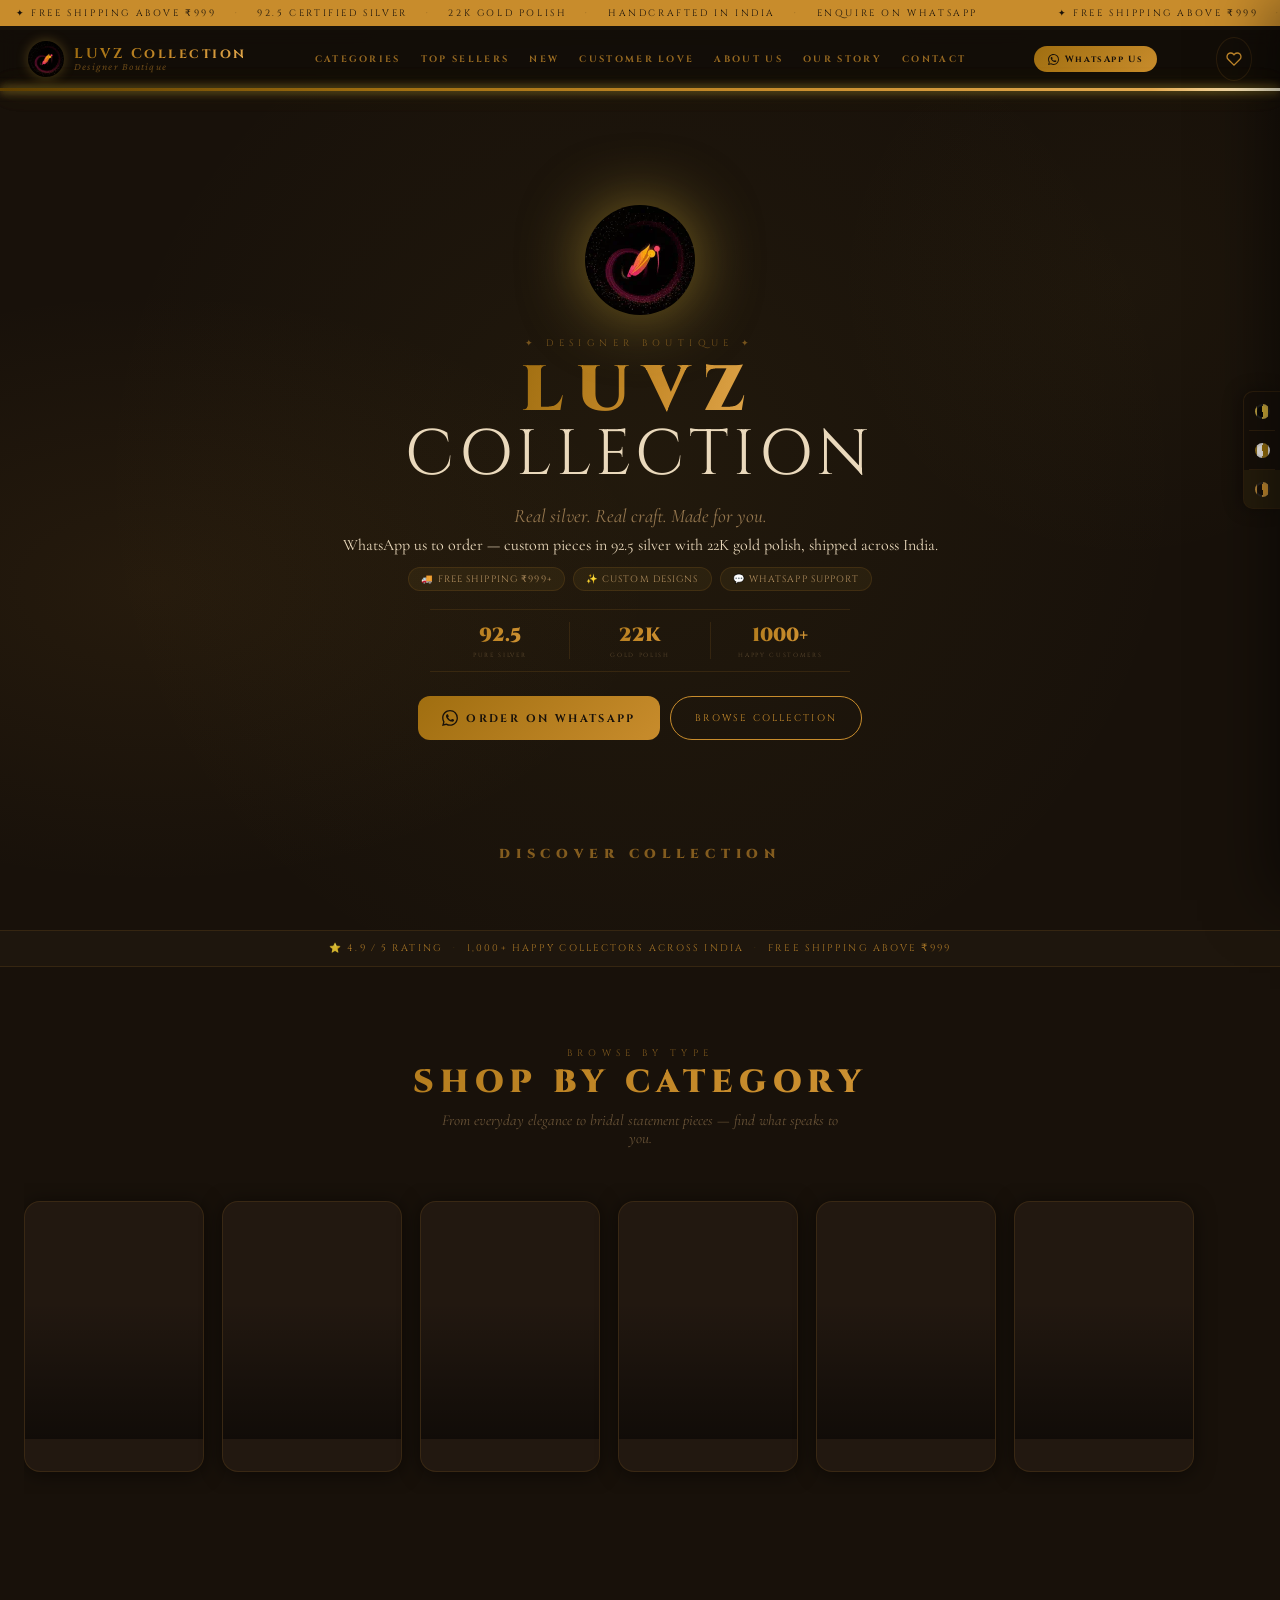
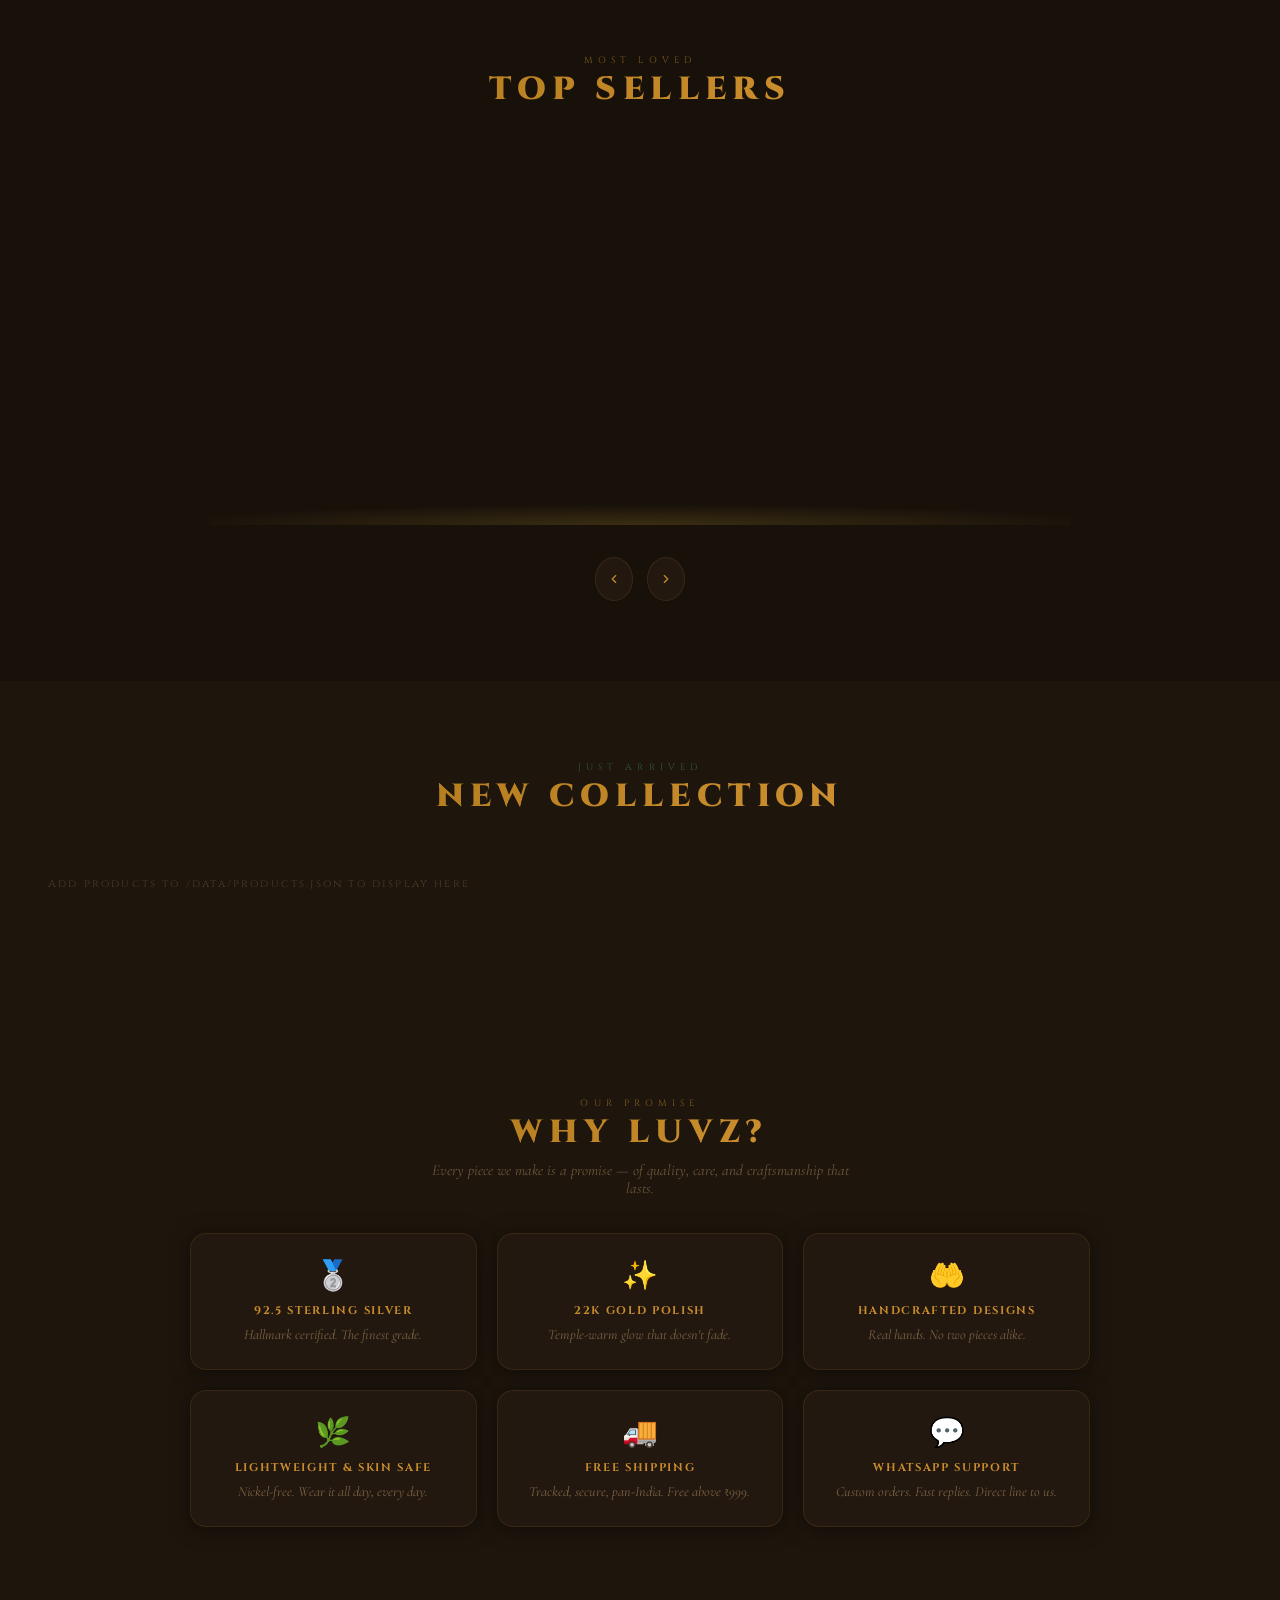
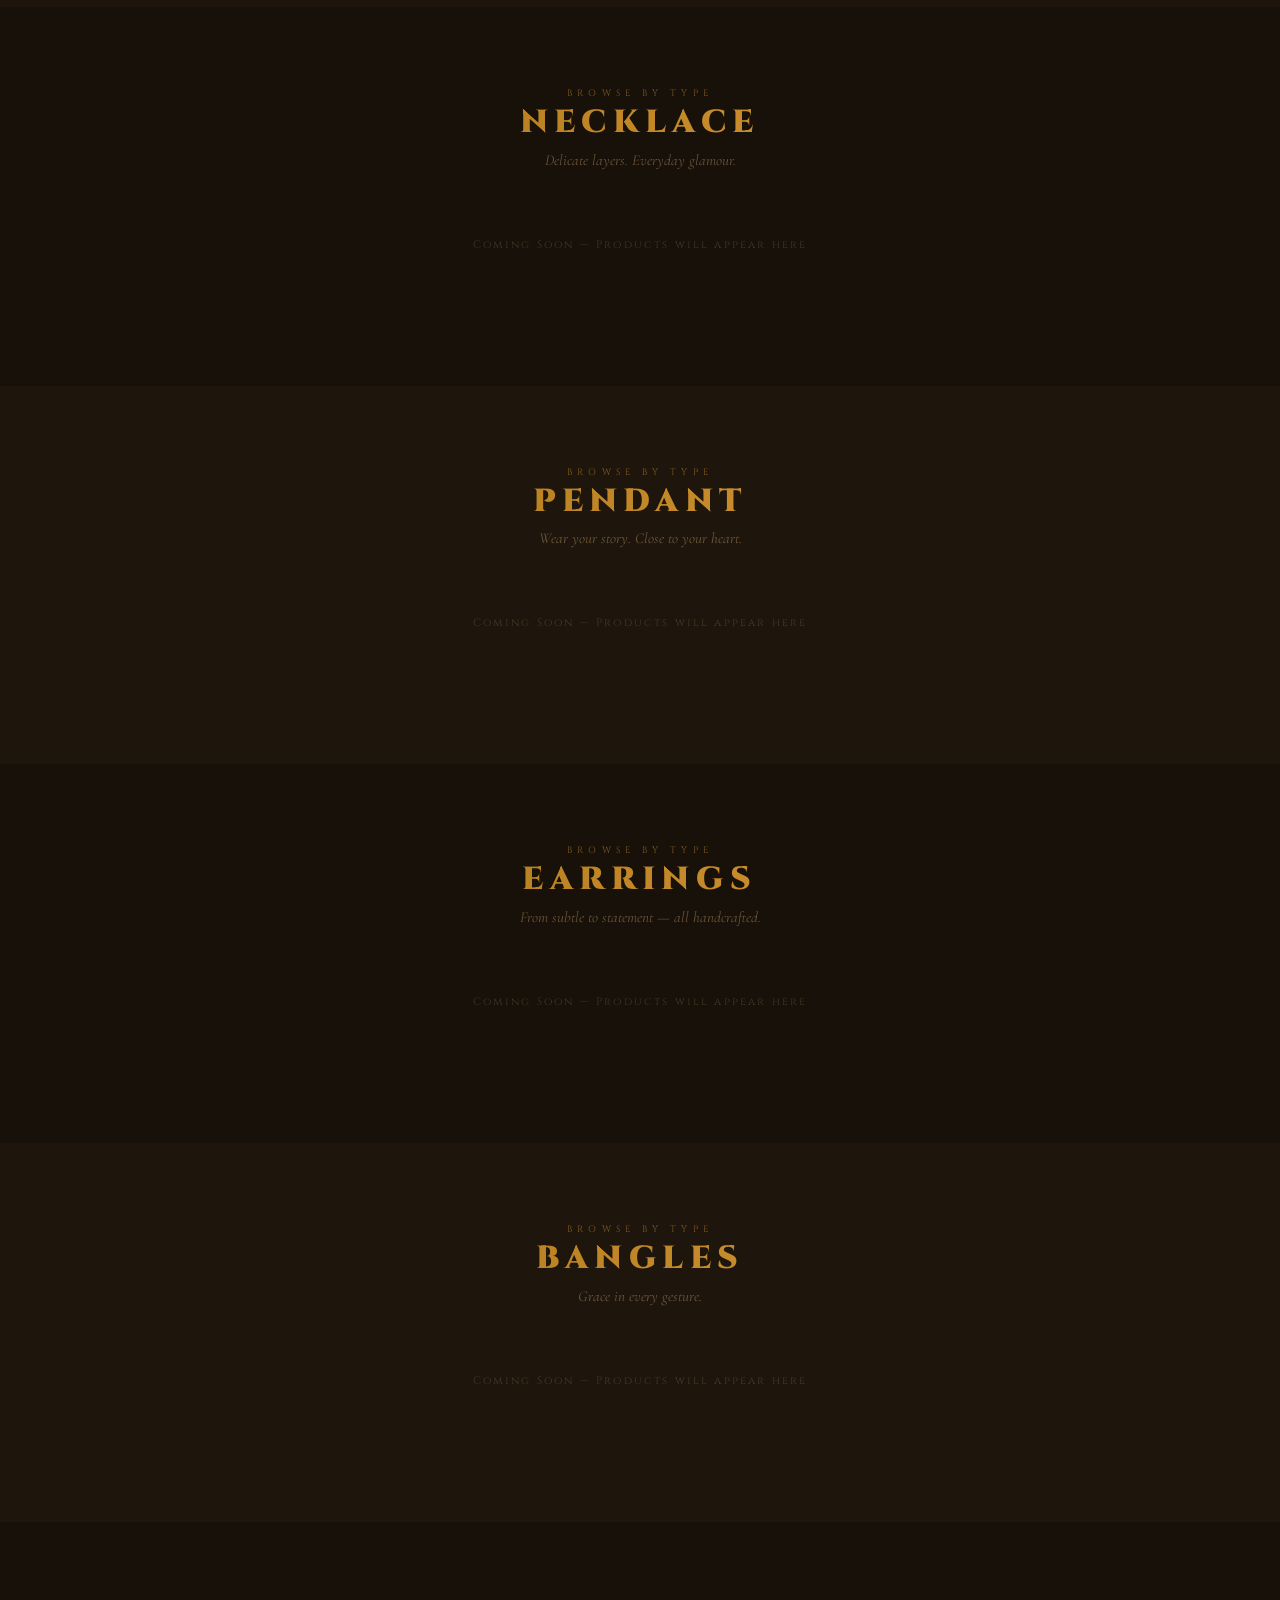
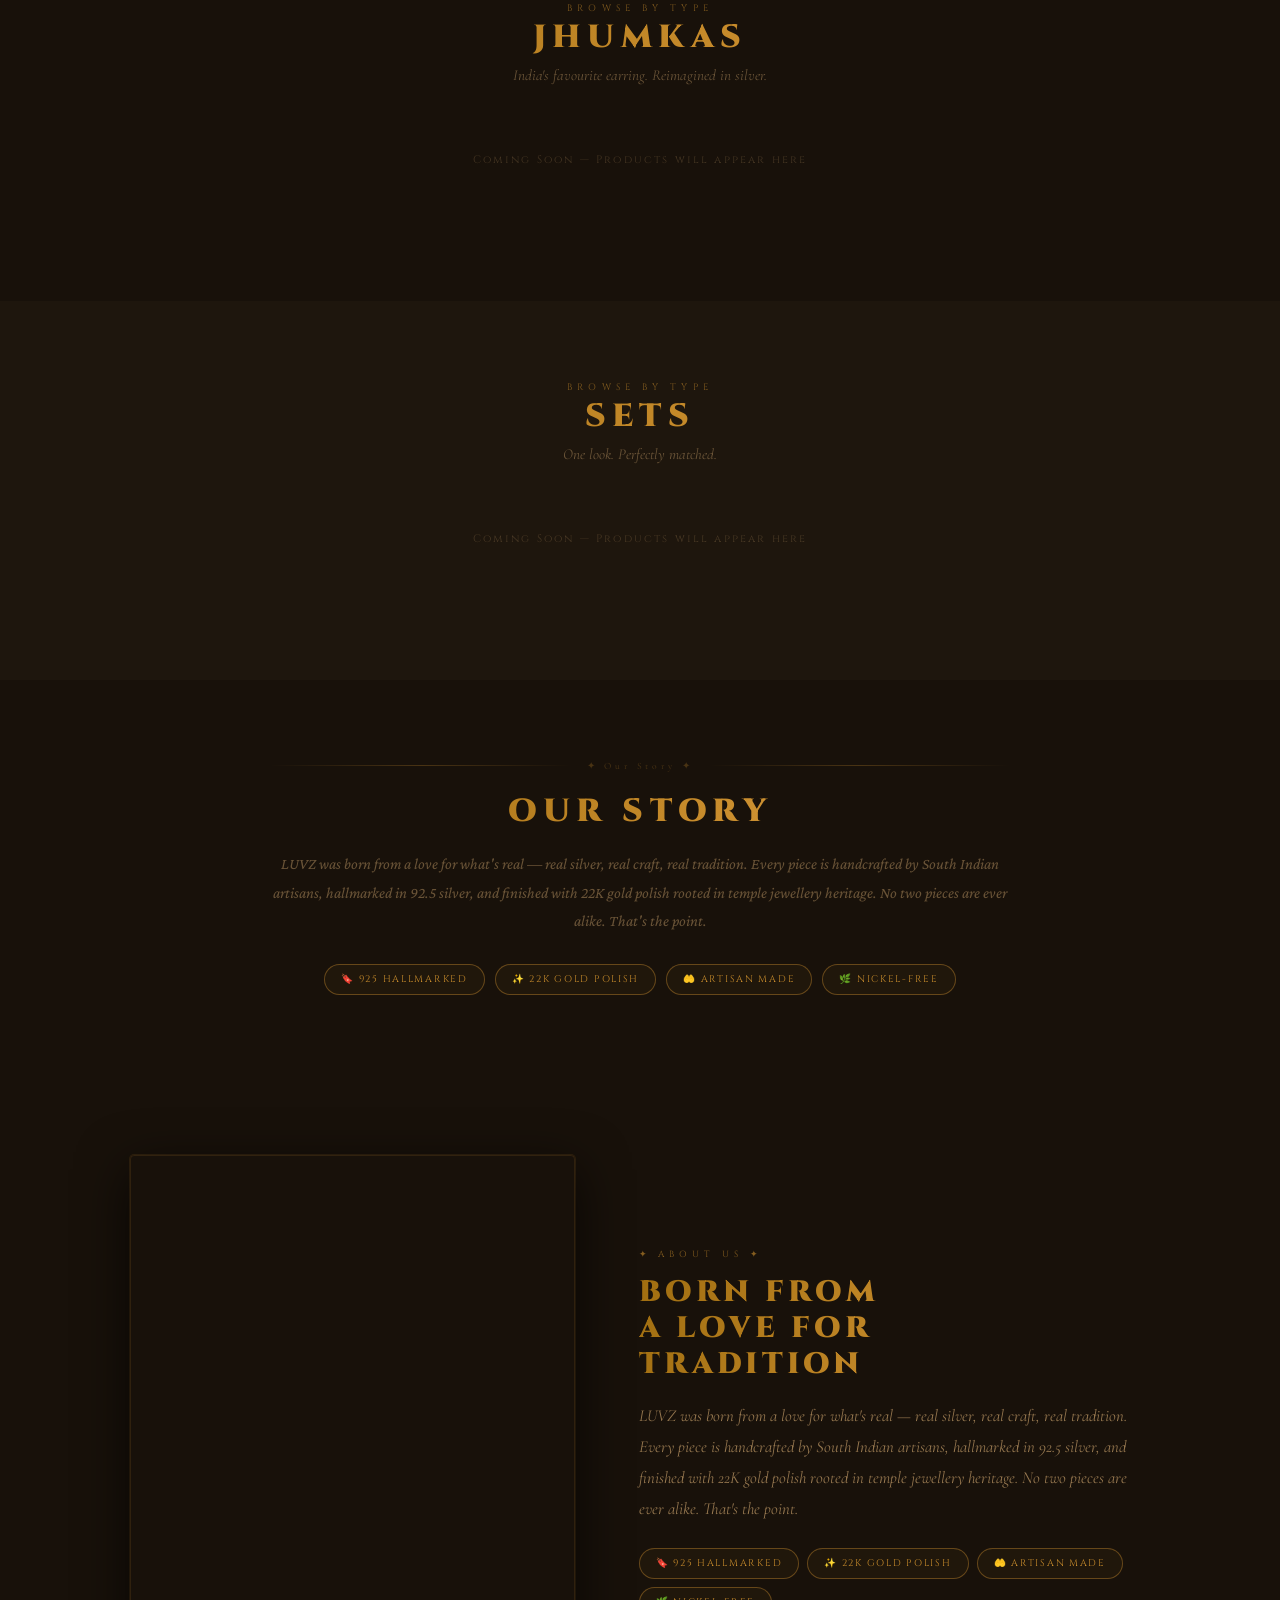
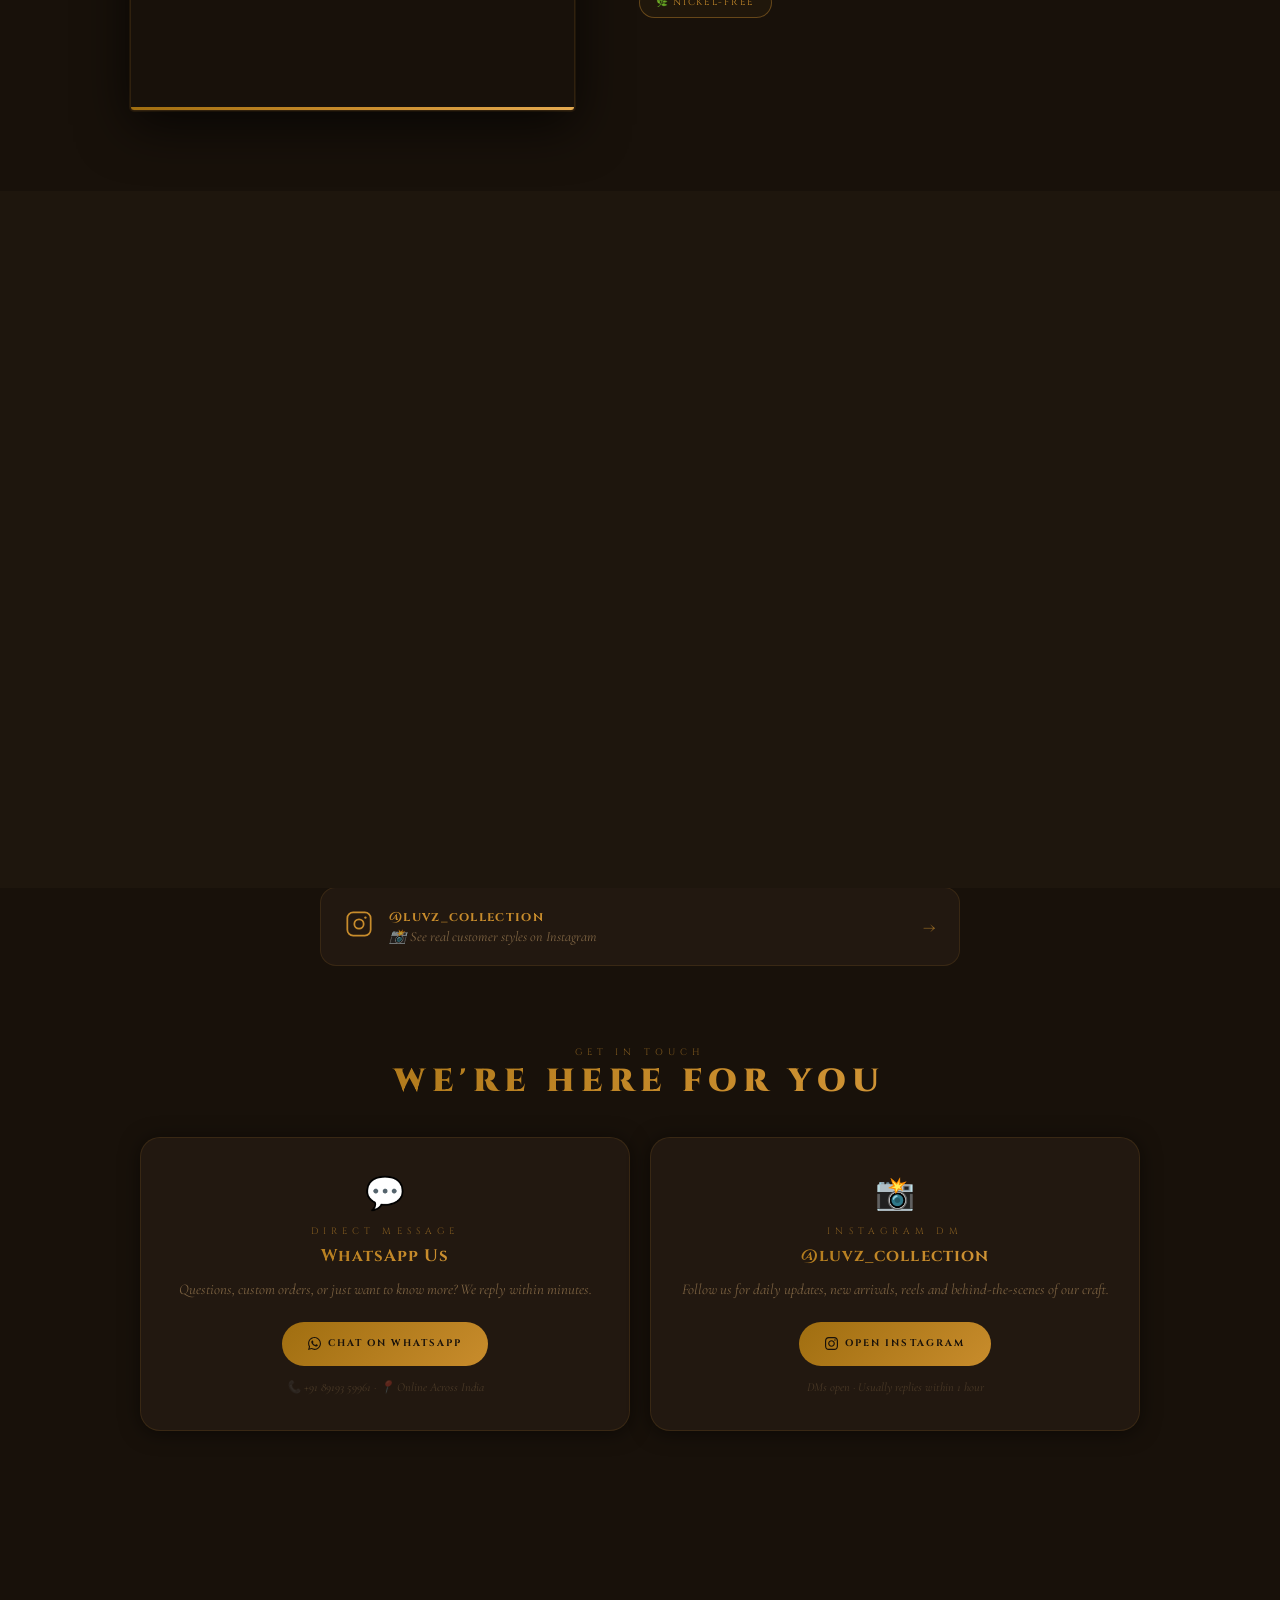
==== commit 7e9d76d6: "Fixed auto scroll issue-Category Carasol" ====
--- a/index.html
+++ b/index.html
@@ -1098,8 +1098,6 @@
     /* ═══════════════════ CATEGORY CAROUSEL ═══════════════════ */
     .cat-carousel-outer {
       overflow: hidden;
-      -webkit-mask-image: linear-gradient(90deg, transparent 0%, #000 8%, #000 92%, transparent 100%);
-      mask-image: linear-gradient(90deg, transparent 0%, #000 8%, #000 92%, transparent 100%);
       padding: 18px 0 22px;
     }
 
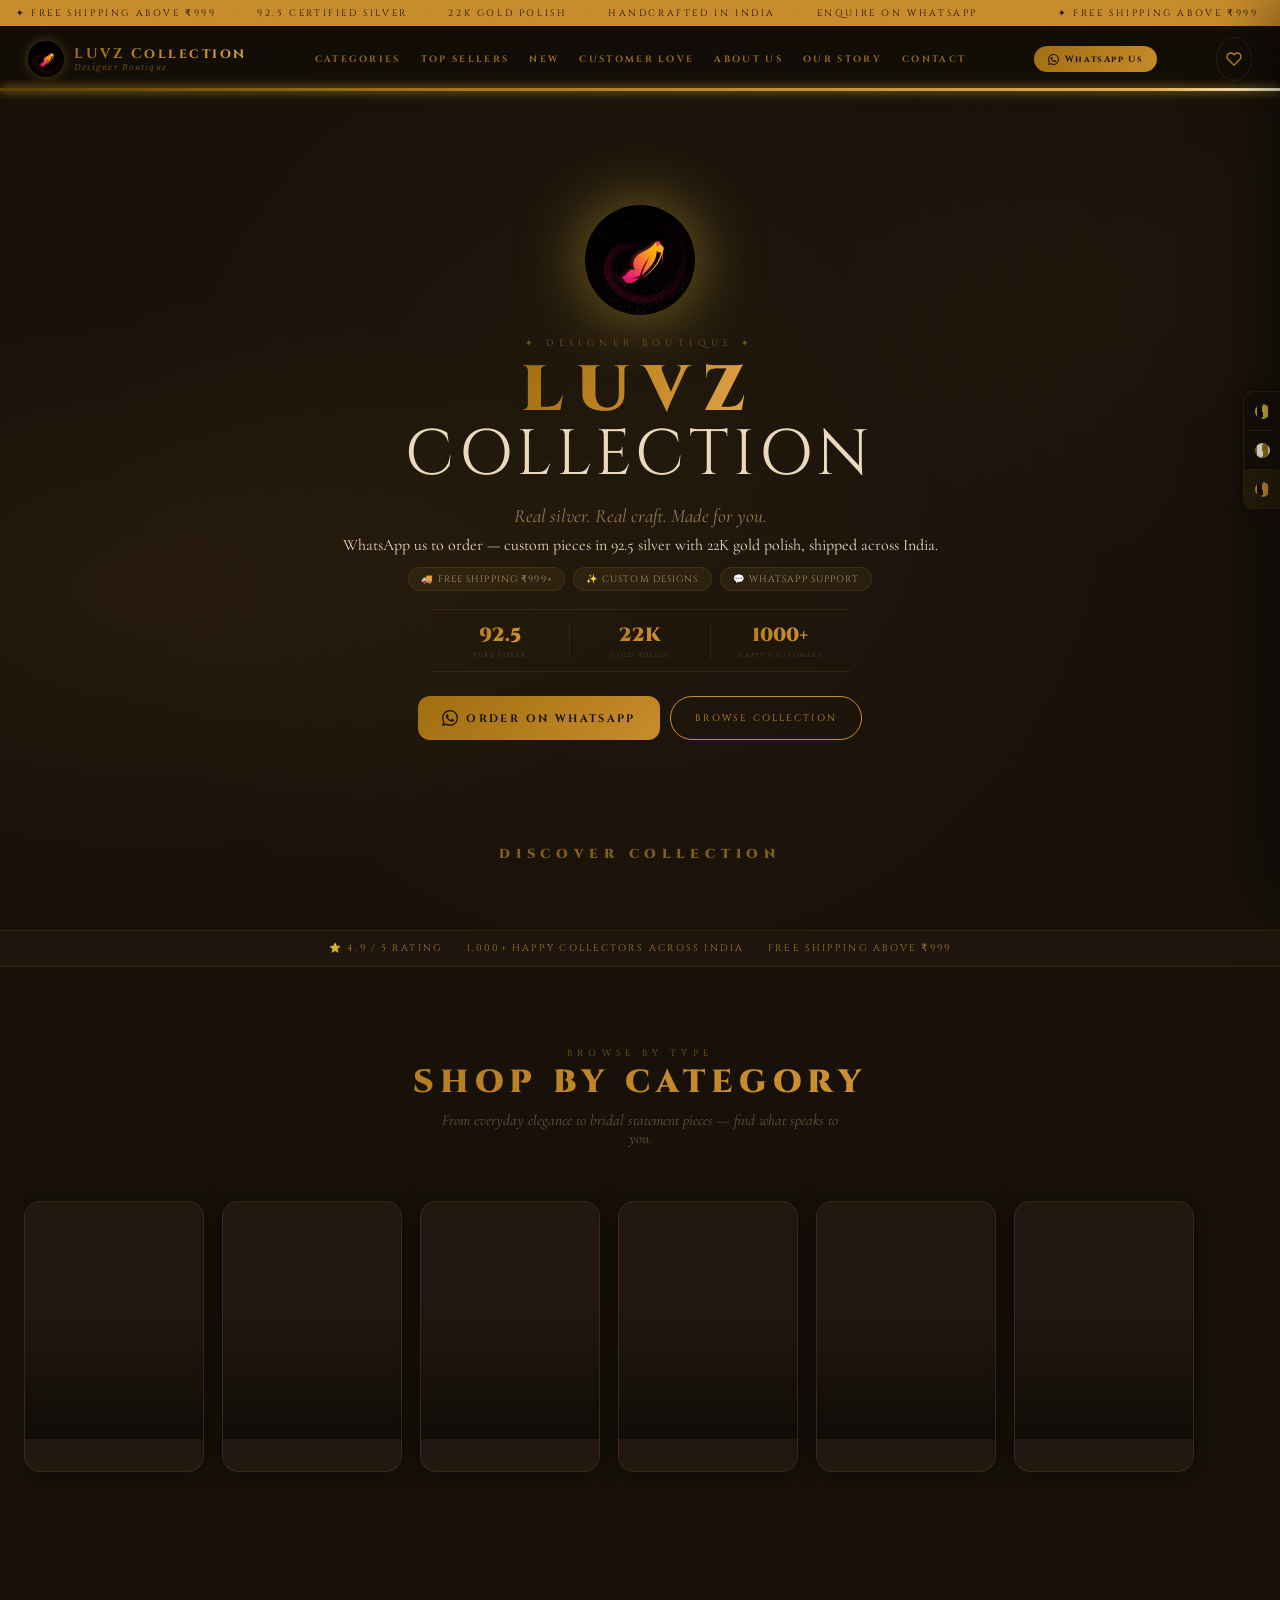
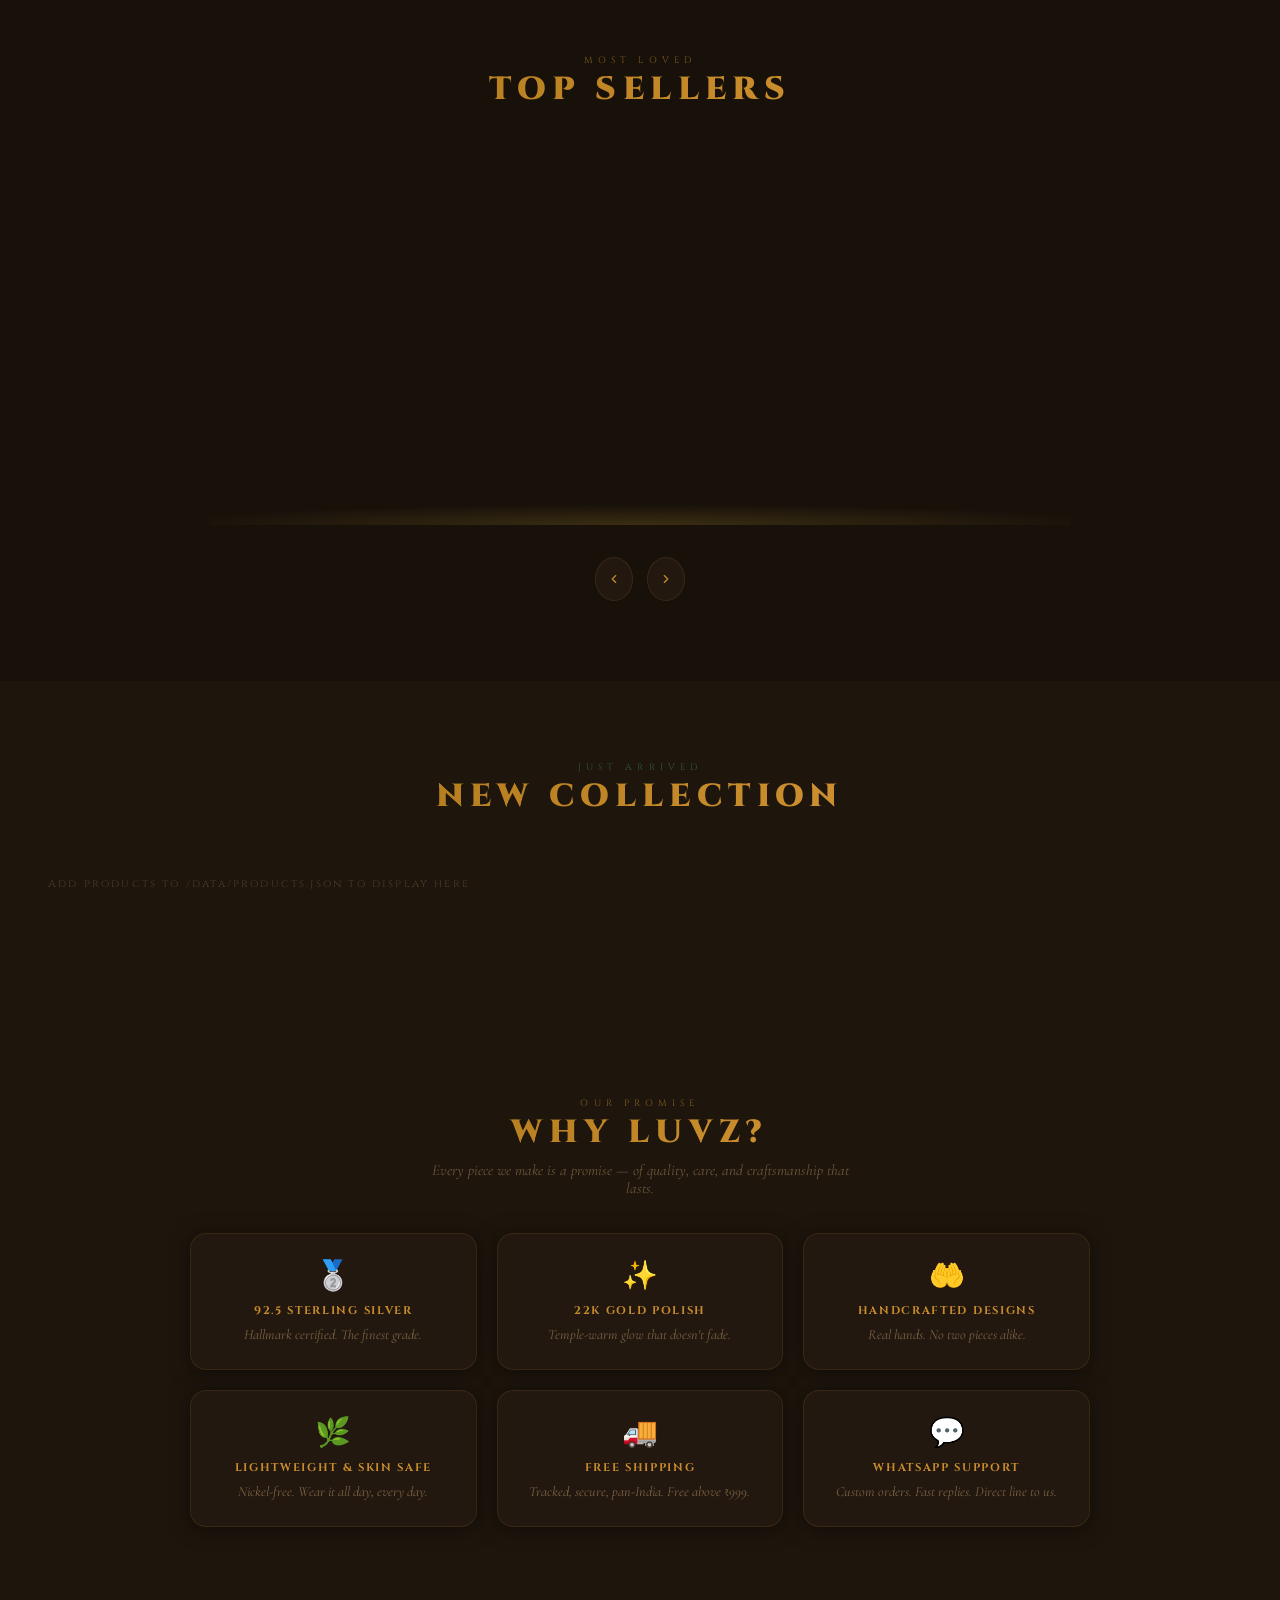
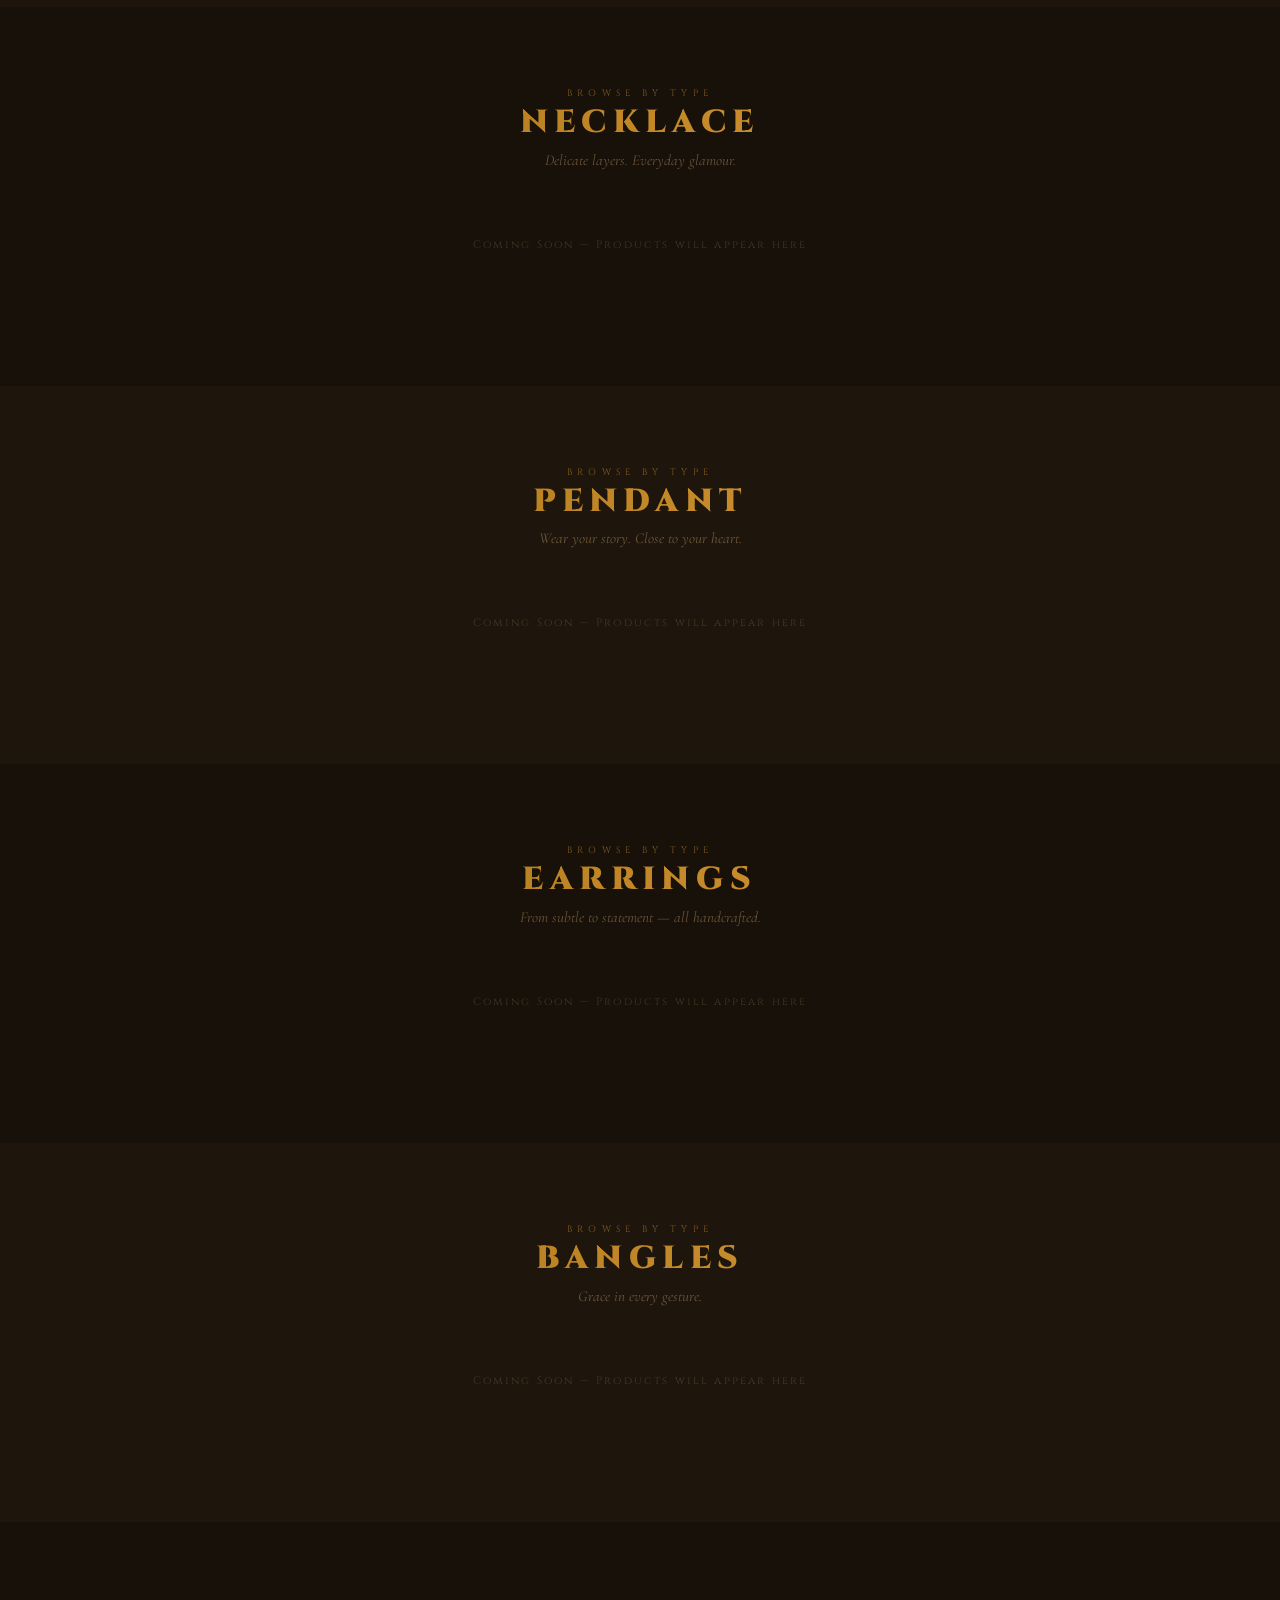
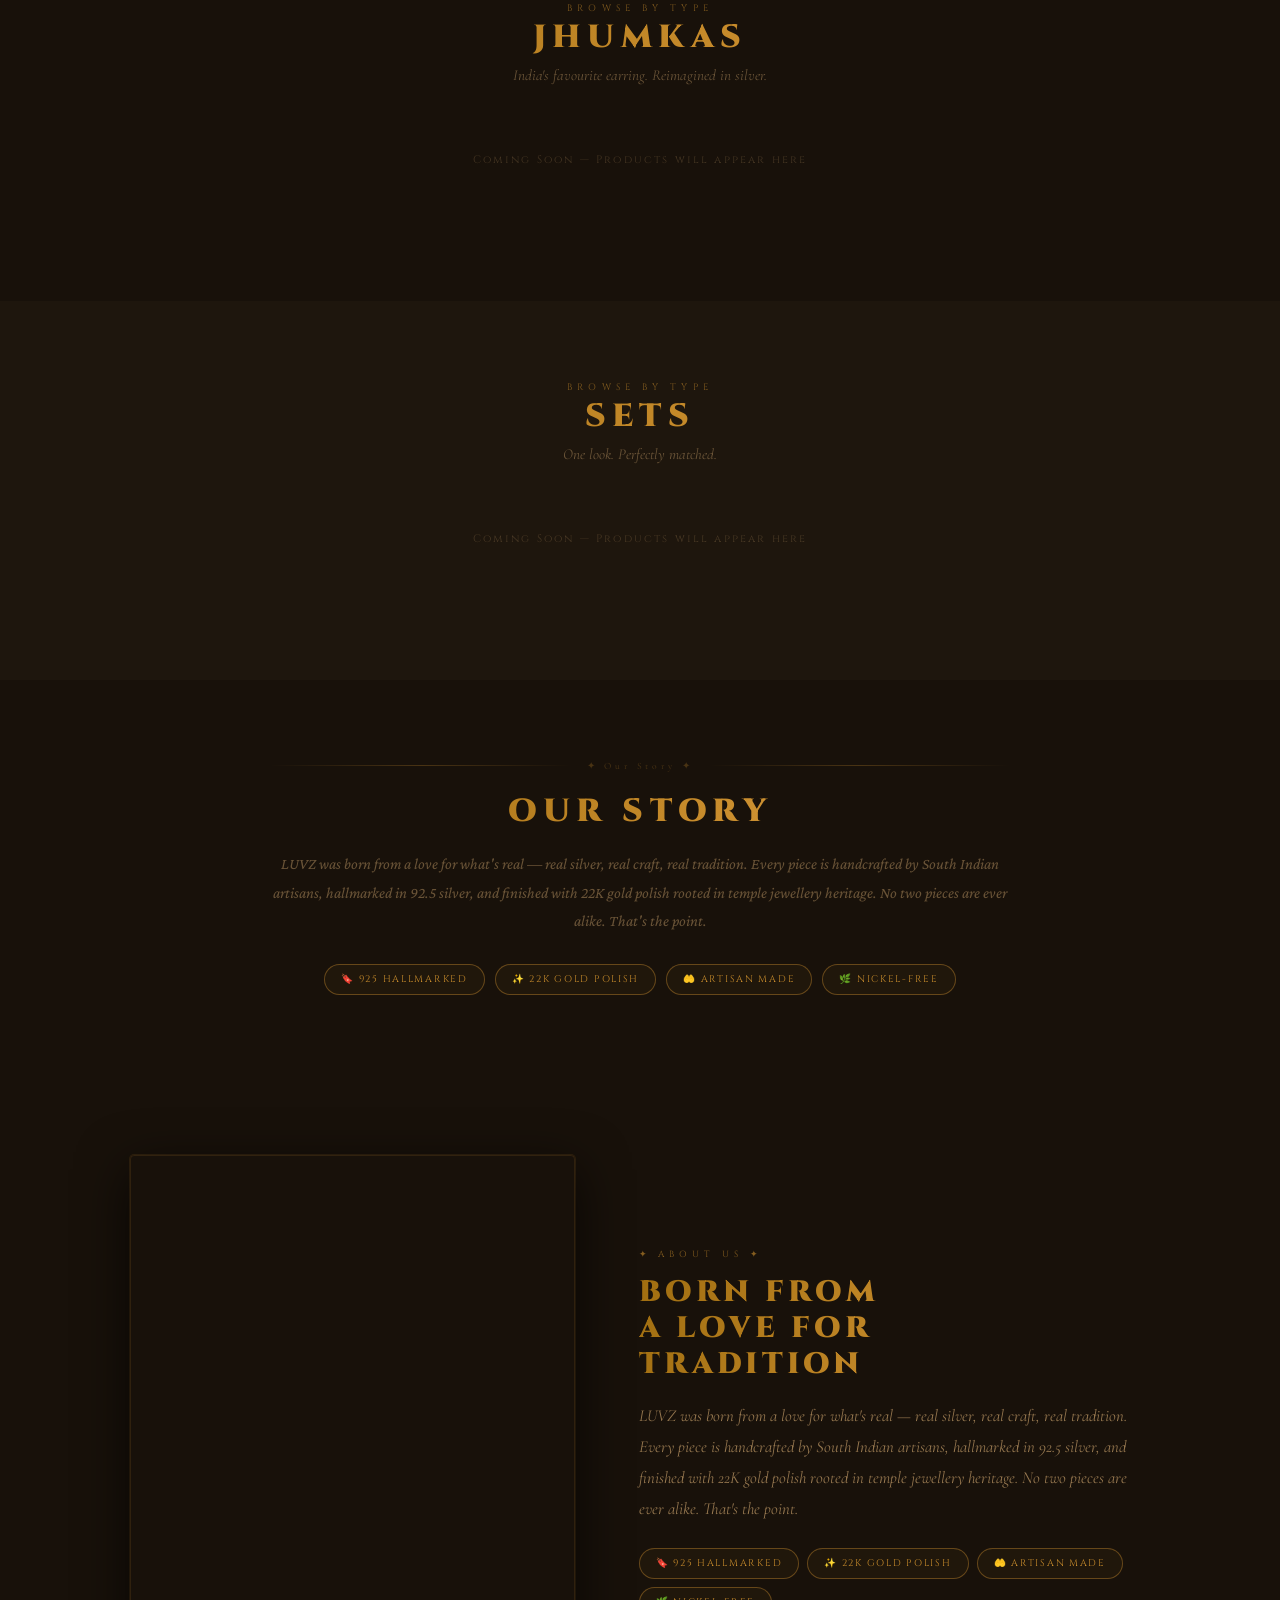
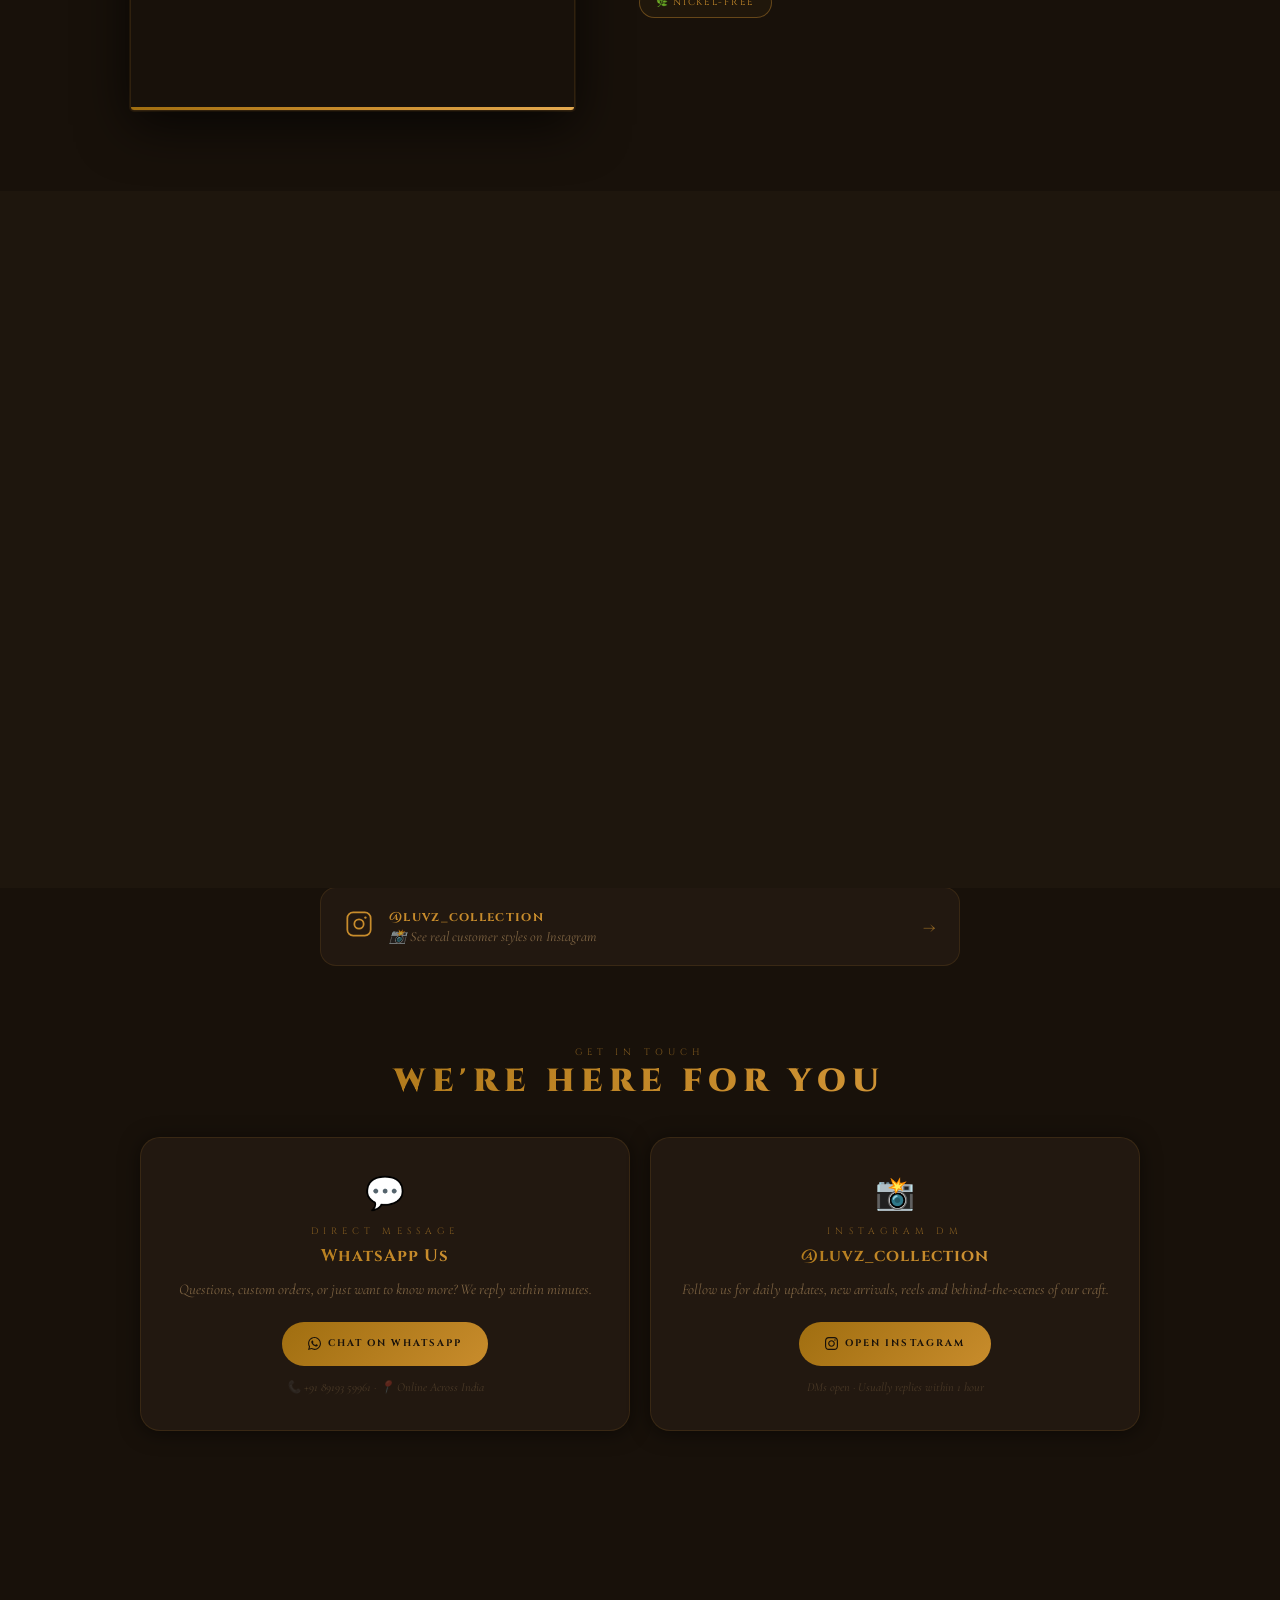
==== commit 5d75ec38: "Added cloudfare pages configuration for DecapCMS" ====
--- a/index.html
+++ b/index.html
@@ -17,22 +17,22 @@
   <meta property="og:title" content="LUVZ Collection | 92.5 Silver Jewelry with 22K Gold Polish" />
   <meta property="og:description"
     content="Handcrafted 92.5 silver jewelry finished with 22 carat gold polish. Necklaces, bangles, jhumkas & more. Shop now or enquire on WhatsApp." />
-  <meta property="og:image" content="https://luvzcollection.netlify.app/images/logo_gif.webp" />
-  <meta property="og:url" content="https://luvzcollection.netlify.app/" />
+  <meta property="og:image" content="https://luvz-collection.n8nintegrationai.workers.dev/images/logo_gif.webp" />
+  <meta property="og:url" content="https://luvz-collection.n8nintegrationai.workers.dev/" />
   <meta property="og:site_name" content="LUVZ Collection" />
   <!-- Twitter/X card -->
   <meta name="twitter:card" content="summary" />
   <meta name="twitter:title" content="LUVZ Collection | Handcrafted Silver Jewelry" />
   <meta name="twitter:description"
     content="92.5 Silver with 22K Gold Polish. Shop necklaces, bangles, jhumkas and more." />
-  <link rel="canonical" href="https://luvzcollection.netlify.app/" />
+  <link rel="canonical" href="https://luvz-collection.n8nintegrationai.workers.dev/" />
   <script type="application/ld+json">
   {
     "@context": "https://schema.org",
     "@type": "Store",
     "name": "LUVZ Collection",
-    "url": "https://luvzcollection.netlify.app/",
-    "logo": "https://luvzcollection.netlify.app/images/logo_gif.webp",
+    "url": "https://luvz-collection.n8nintegrationai.workers.dev/",
+    "logo": "https://luvz-collection.n8nintegrationai.workers.dev/images/logo_gif.webp",
     "description": "LUVZ Collection is a handcrafted 92.5 silver jewelry brand creating elegant Indian jewellery finished with 22 carat gold polish."
   }
 </script>
